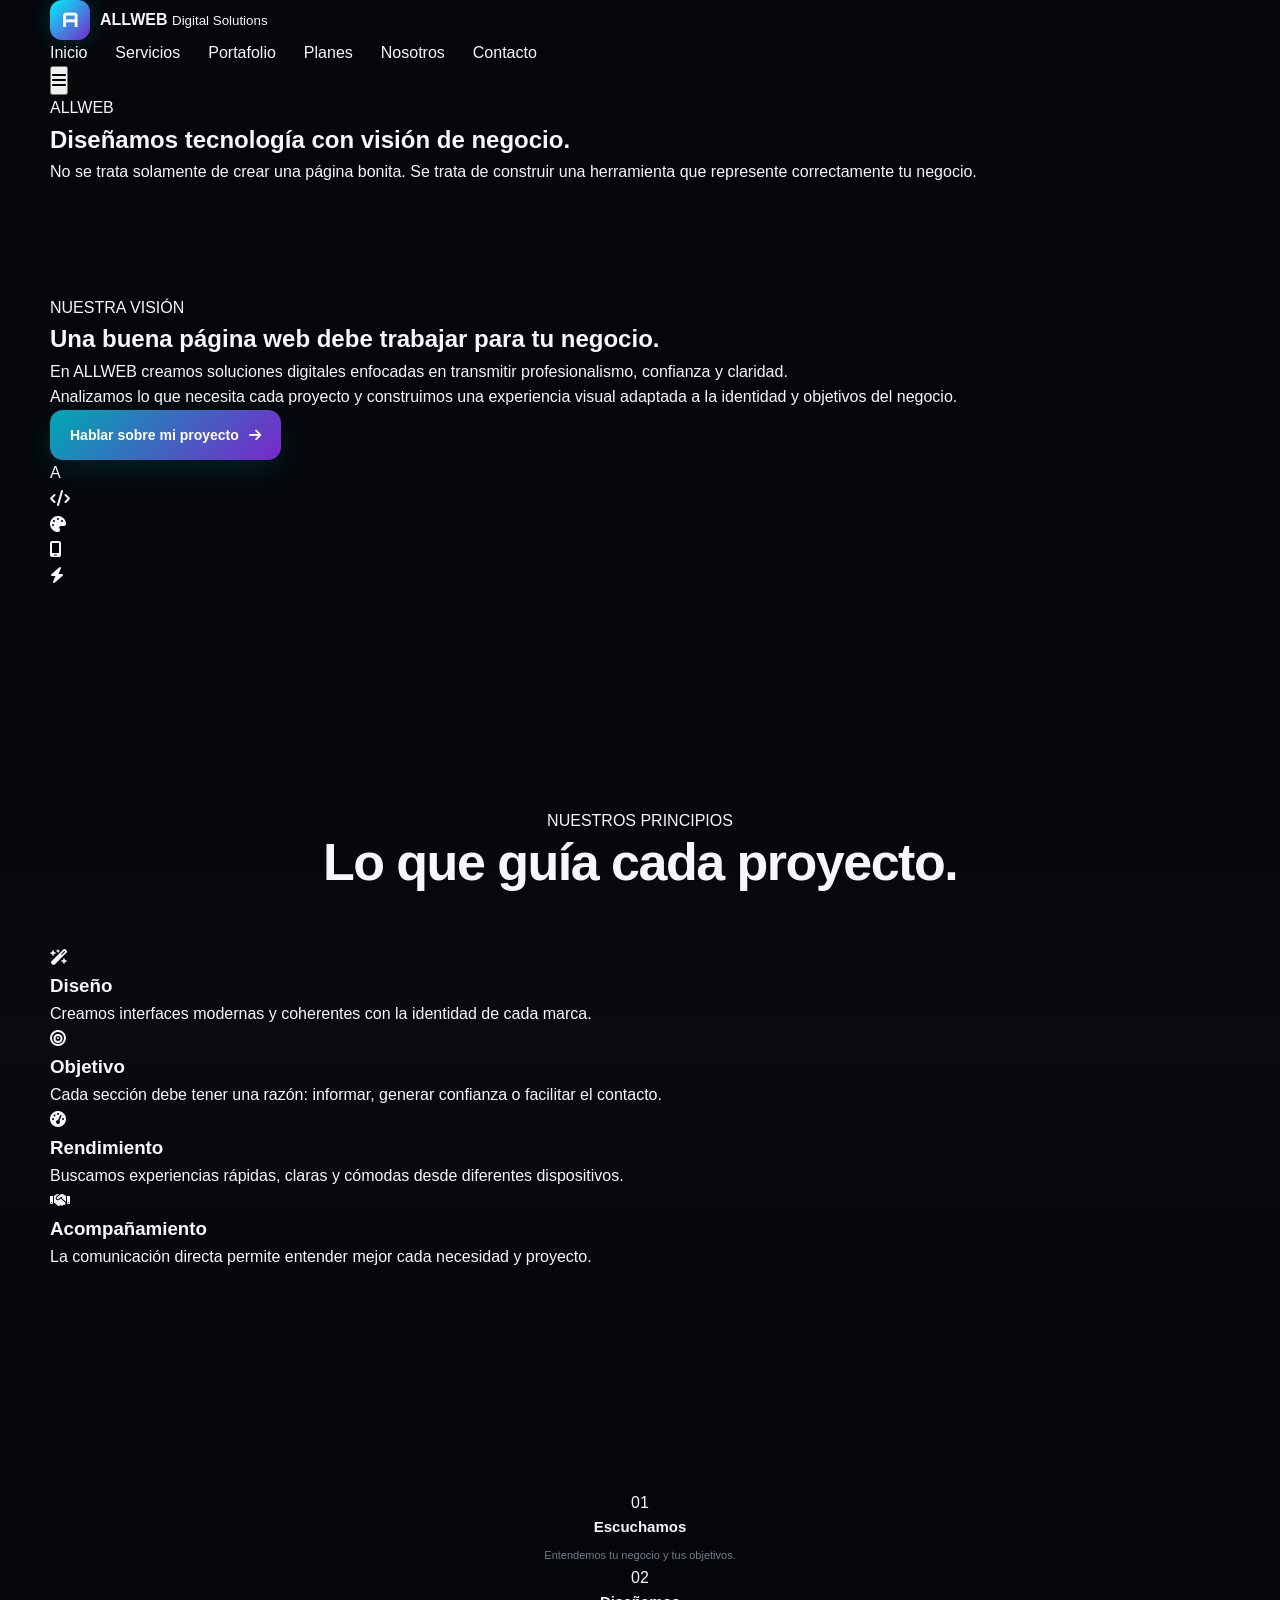
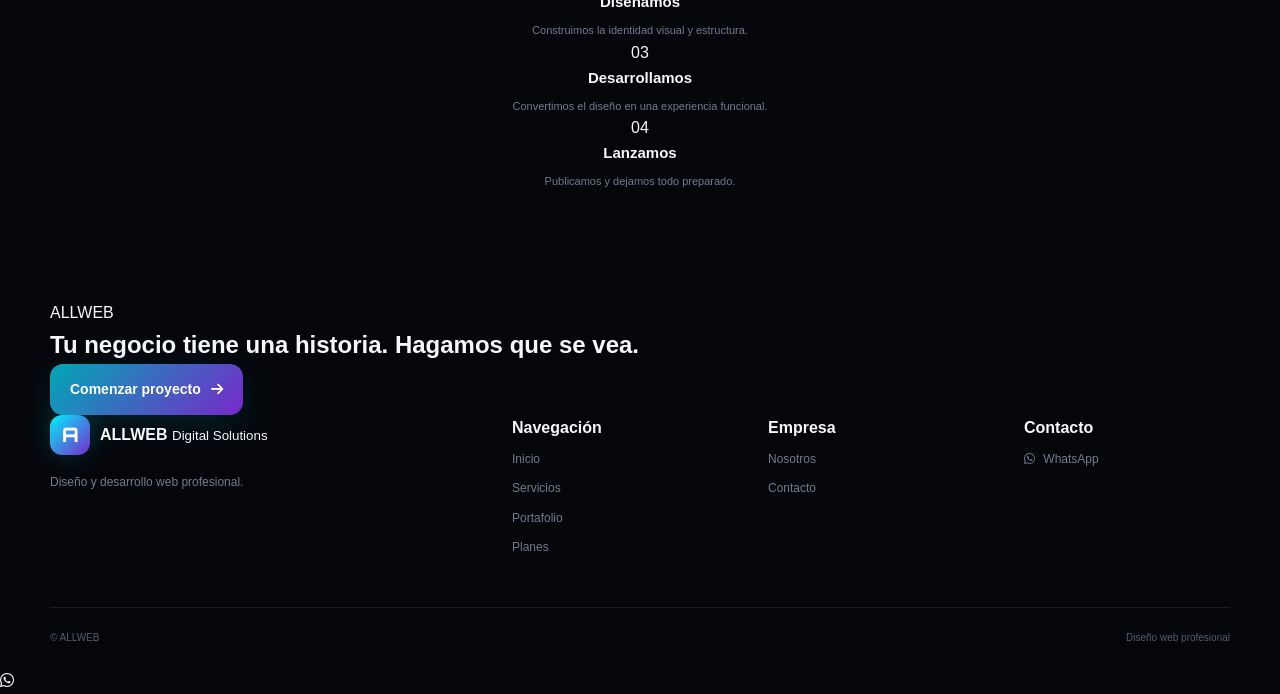
==== contacto.html @ d5fdc074 "Add files via upload" ====
<!DOCTYPE html>
<html lang="es">

<head>

<meta charset="UTF-8">
<meta name="viewport" content="width=device-width, initial-scale=1.0">

<title>Nosotros | ALLWEB</title>

<meta name="description" content="Conoce ALLWEB y nuestra forma de crear proyectos digitales profesionales.">

<script>
document.documentElement.classList.add('js');
</script>

<link rel="preconnect" href="https://fonts.googleapis.com">
<link rel="preconnect" href="https://fonts.gstatic.com" crossorigin>

<link href="https://fonts.googleapis.com/css2?family=DM+Sans:wght@400;500;600;700&family=Orbitron:wght@500;600;700;800&display=swap" rel="stylesheet">

<link rel="stylesheet" href="https://cdnjs.cloudflare.com/ajax/libs/font-awesome/6.5.2/css/all.min.css">

<link rel="stylesheet" href="css/styles.css">

</head>


<body data-page="nosotros">

<div class="site-bg"></div>
<div class="grid-overlay"></div>


<header class="header">

<div class="container nav-container">

<a href="index.html" class="brand">

<span class="brand-symbol">A</span>

<span class="brand-text">
<strong>ALL<span>WEB</span></strong>
<small>Digital Solutions</small>
</span>

</a>


<nav class="desktop-nav">

<a href="index.html" data-page="inicio">Inicio</a>
<a href="servicios.html" data-page="servicios">Servicios</a>
<a href="portafolio.html" data-page="portafolio">Portafolio</a>
<a href="planes.html" data-page="planes">Planes</a>
<a href="nosotros.html" data-page="nosotros">Nosotros</a>

<a href="contacto.html" class="nav-contact" data-page="contacto">
Contacto
</a>

</nav>


<button class="menu-button" id="menuButton">
<i class="fa-solid fa-bars"></i>
</button>

</div>


<div class="mobile-nav" id="mobileNav">

<a href="index.html"><i class="fa-solid fa-house"></i> Inicio</a>
<a href="servicios.html"><i class="fa-solid fa-laptop-code"></i> Servicios</a>
<a href="portafolio.html"><i class="fa-solid fa-layer-group"></i> Portafolio</a>
<a href="planes.html"><i class="fa-solid fa-tags"></i> Planes</a>
<a href="nosotros.html"><i class="fa-solid fa-building"></i> Nosotros</a>
<a href="contacto.html"><i class="fa-solid fa-paper-plane"></i> Contacto</a>

</div>

</header>


<main>


<section class="page-hero">

<div class="container">

<span class="section-kicker">ALLWEB</span>

<h1>
Diseñamos tecnología con
<span>visión de negocio.</span>
</h1>

<p>
No se trata solamente de crear una página bonita.
Se trata de construir una herramienta que represente correctamente tu negocio.
</p>

</div>

</section>


<section class="section">

<div class="container about-grid">


<div class="about-content">

<span class="section-kicker">NUESTRA VISIÓN</span>

<h2>
Una buena página web debe
<span>trabajar para tu negocio.</span>
</h2>

<p>
En ALLWEB creamos soluciones digitales enfocadas en transmitir
profesionalismo, confianza y claridad.
</p>

<p>
Analizamos lo que necesita cada proyecto y construimos una experiencia
visual adaptada a la identidad y objetivos del negocio.
</p>

<a href="contacto.html" class="btn btn-primary">
Hablar sobre mi proyecto
<i class="fa-solid fa-arrow-right"></i>
</a>

</div>


<div class="about-visual">

<div class="about-orbit">

<div class="orbit-center">
A
</div>

<div class="orbit-item item-one">
<i class="fa-solid fa-code"></i>
</div>

<div class="orbit-item item-two">
<i class="fa-solid fa-palette"></i>
</div>

<div class="orbit-item item-three">
<i class="fa-solid fa-mobile-screen"></i>
</div>

<div class="orbit-item item-four">
<i class="fa-solid fa-bolt"></i>
</div>

</div>

</div>

</div>

</section>


<section class="section section-dark">

<div class="container">

<div class="section-heading">

<div>

<span class="section-kicker">NUESTROS PRINCIPIOS</span>

<h2>
Lo que guía
<span>cada proyecto.</span>
</h2>

</div>

</div>


<div class="values-grid">


<article class="value-card">

<div class="icon-box">
<i class="fa-solid fa-wand-magic-sparkles"></i>
</div>

<h3>Diseño</h3>

<p>
Creamos interfaces modernas y coherentes con la identidad de cada marca.
</p>

</article>


<article class="value-card">

<div class="icon-box">
<i class="fa-solid fa-bullseye"></i>
</div>

<h3>Objetivo</h3>

<p>
Cada sección debe tener una razón: informar, generar confianza o facilitar el contacto.
</p>

</article>


<article class="value-card">

<div class="icon-box">
<i class="fa-solid fa-gauge-high"></i>
</div>

<h3>Rendimiento</h3>

<p>
Buscamos experiencias rápidas, claras y cómodas desde diferentes dispositivos.
</p>

</article>


<article class="value-card">

<div class="icon-box">
<i class="fa-solid fa-handshake"></i>
</div>

<h3>Acompañamiento</h3>

<p>
La comunicación directa permite entender mejor cada necesidad y proyecto.
</p>

</article>


</div>

</div>

</section>


<section class="section">

<div class="container">

<div class="process-horizontal">


<div class="process-step">

<span>01</span>

<div>
<h3>Escuchamos</h3>
<p>Entendemos tu negocio y tus objetivos.</p>
</div>

</div>


<div class="process-line"></div>


<div class="process-step">

<span>02</span>

<div>
<h3>Diseñamos</h3>
<p>Construimos la identidad visual y estructura.</p>
</div>

</div>


<div class="process-line"></div>


<div class="process-step">

<span>03</span>

<div>
<h3>Desarrollamos</h3>
<p>Convertimos el diseño en una experiencia funcional.</p>
</div>

</div>


<div class="process-line"></div>


<div class="process-step">

<span>04</span>

<div>
<h3>Lanzamos</h3>
<p>Publicamos y dejamos todo preparado.</p>
</div>

</div>


</div>

</div>

</section>


<section class="cta-section">

<div class="container">

<div class="cta-box">

<span class="section-kicker">ALLWEB</span>

<h2>
Tu negocio tiene una historia.
<span>Hagamos que se vea.</span>
</h2>

<a href="contacto.html" class="btn btn-primary">
Comenzar proyecto
<i class="fa-solid fa-arrow-right"></i>
</a>

</div>

</div>

</section>

</main>


<footer class="footer">

<div class="container footer-grid">

<div class="footer-brand">

<a href="index.html" class="brand">

<span class="brand-symbol">A</span>

<span class="brand-text">
<strong>ALL<span>WEB</span></strong>
<small>Digital Solutions</small>
</span>

</a>

<p>
Diseño y desarrollo web profesional.
</p>

</div>


<div class="footer-column">

<h4>Navegación</h4>

<a href="index.html">Inicio</a>
<a href="servicios.html">Servicios</a>
<a href="portafolio.html">Portafolio</a>
<a href="planes.html">Planes</a>

</div>


<div class="footer-column">

<h4>Empresa</h4>

<a href="nosotros.html">Nosotros</a>
<a href="contacto.html">Contacto</a>

</div>


<div class="footer-column">

<h4>Contacto</h4>

<a href="https://wa.me/573042753303" target="_blank">
<i class="fa-brands fa-whatsapp"></i> WhatsApp
</a>

</div>

</div>


<div class="container footer-bottom">

<span>
© <span id="currentYear"></span> ALLWEB
</span>

<span>
Diseño web profesional
</span>

</div>

</footer>


<a
href="https://wa.me/573042753303?text=Hola%20ALLWEB,%20quiero%20cotizar%20una%20p%C3%A1gina%20web."
class="whatsapp-float"
target="_blank"
>

<i class="fa-brands fa-whatsapp"></i>

</a>


<script src="js/app.js"></script>

</body>
</html>
---- css/styles.css ----
/* =========================================================
   ALLWEB
   ESTILOS PRINCIPALES
========================================================= */


/* =========================================================
   VARIABLES
========================================================= */

:root {

    --bg: #05060a;
    --bg-secondary: #090b12;
    --bg-card: rgba(15, 18, 30, 0.82);

    --text: #f5f7fb;
    --text-secondary: #a7afc0;
    --text-muted: #737b8d;

    --cyan: #00f2fe;
    --cyan-dark: #00a8b5;

    --purple: #7928ca;
    --purple-light: #a855f7;

    --success: #25d366;

    --border: rgba(255, 255, 255, 0.09);
    --border-cyan: rgba(0, 242, 254, 0.25);

    --container: 1180px;

    --radius: 20px;

}


/* =========================================================
   RESET
========================================================= */

* {
    margin: 0;
    padding: 0;
    box-sizing: border-box;
}


html {
    scroll-behavior: smooth;
}


body {

    font-family: "Inter", sans-serif;

    background: var(--bg);

    color: var(--text);

    line-height: 1.6;

    overflow-x: hidden;

}


a {
    color: inherit;
    text-decoration: none;
}


button,
input,
select {
    font: inherit;
}


button {
    cursor: pointer;
}


img {
    max-width: 100%;
    display: block;
}


/* =========================================================
   CONTAINER
========================================================= */

.container {

    width: min(
        calc(100% - 40px),
        var(--container)
    );

    margin: 0 auto;

}


/* =========================================================
   BACKGROUND
========================================================= */

.background-grid {

    position: fixed;

    inset: 0;

    z-index: -5;

    pointer-events: none;

    background-image:

        linear-gradient(
            rgba(255,255,255,0.025) 1px,
            transparent 1px
        ),

        linear-gradient(
            90deg,
            rgba(255,255,255,0.025) 1px,
            transparent 1px
        );

    background-size: 55px 55px;

    mask-image: linear-gradient(
        to bottom,
        black,
        transparent 85%
    );

}


.background-glow {

    position: fixed;

    width: 500px;

    height: 500px;

    border-radius: 50%;

    filter: blur(130px);

    opacity: 0.12;

    pointer-events: none;

    z-index: -4;

}


.glow-one {

    background: var(--cyan);

    top: -250px;

    left: -200px;

}


.glow-two {

    background: var(--purple);

    right: -200px;

    top: 400px;

}


/* =========================================================
   HEADER
========================================================= */

.site-header {

    position: fixed;

    top: 0;
    left: 0;
    right: 0;

    z-index: 1000;

    background: rgba(5, 6, 10, 0.72);

    backdrop-filter: blur(20px);

    border-bottom: 1px solid var(--border);

}


.header-container {

    height: 78px;

    display: flex;

    align-items: center;

    justify-content: space-between;

    gap: 30px;

}


/* =========================================================
   LOGO
========================================================= */

.brand {

    display: inline-flex;

    align-items: center;

    gap: 10px;

    flex-shrink: 0;

}


.brand-symbol {

    width: 40px;
    height: 40px;

    display: grid;

    place-items: center;

    border-radius: 12px;

    font-family: "Orbitron", sans-serif;

    font-weight: 800;

    font-size: 20px;

    color: #ffffff;

    background:
        linear-gradient(
            135deg,
            var(--cyan),
            var(--purple)
        );

    box-shadow:
        0 0 25px rgba(0,242,254,0.2);

}


.brand-name {

    font-family: "Orbitron", sans-serif;

    font-weight: 800;

    font-size: 20px;

    letter-spacing: 1px;

}


.brand-name span {

    color: var(--cyan);

}


/* =========================================================
   DESKTOP NAV
========================================================= */

.desktop-nav {

    display: flex;

    align-items: center;

    gap: 28px;

}


.nav-link {

    color: var(--text-secondary);

    font-size: 14px;

    font-weight: 600;

    transition: 0.25s ease;

    position: relative;

}


.nav-link:hover,
.nav-link.active {

    color: var(--text);

}


.nav-link::after {

    content: "";

    position: absolute;

    left: 0;

    bottom: -8px;

    width: 0;

    height: 2px;

    background: var(--cyan);

    transition: 0.25s ease;

}


.nav-link:hover::after,
.nav-link.active::after {

    width: 100%;

}


/* =========================================================
   HEADER WHATSAPP
========================================================= */

.header-whatsapp {

    display: inline-flex;

    align-items: center;

    gap: 8px;

    padding: 10px 16px;

    border-radius: 12px;

    background: rgba(37, 211, 102, 0.1);

    border: 1px solid rgba(37, 211, 102, 0.25);

    color: #b9ffd0;

    font-size: 13px;

    font-weight: 700;

    transition: 0.25s ease;

}


.header-whatsapp:hover {

    transform: translateY(-2px);

    background: rgba(37, 211, 102, 0.16);

}


/* =========================================================
   MOBILE MENU
========================================================= */

.mobile-menu-button {

    display: none;

    width: 44px;
    height: 44px;

    border: 1px solid var(--border);

    border-radius: 12px;

    background: rgba(255,255,255,0.04);

    color: white;

}


.mobile-nav {

    display: none;

}


/* =========================================================
   SECTION
========================================================= */

.section {

    padding: 110px 0;

}


.section-dark {

    background:
        linear-gradient(
            180deg,
            transparent,
            rgba(255,255,255,0.018),
            transparent
        );

}


.section-heading {

    max-width: 720px;

    margin: 0 auto 55px;

    text-align: center;

}


.section-label {

    display: inline-block;

    margin-bottom: 14px;

    font-size: 12px;

    font-weight: 800;

    letter-spacing: 2px;

    color: var(--cyan);

}


.section-heading h2 {

    font-size: clamp(
        32px,
        5vw,
        52px
    );

    line-height: 1.08;

    letter-spacing: -1.5px;

    margin-bottom: 18px;

}


.section-heading p {

    color: var(--text-secondary);

    font-size: 16px;

}


/* =========================================================
   BUTTONS
========================================================= */

.btn {

    display: inline-flex;

    align-items: center;

    justify-content: center;

    gap: 10px;

    padding: 14px 20px;

    border-radius: 13px;

    font-size: 14px;

    font-weight: 800;

    transition:
        transform 0.25s ease,
        box-shadow 0.25s ease,
        background 0.25s ease;

}


.btn:hover {

    transform: translateY(-3px);

}


.btn-primary {

    color: #ffffff;

    background:
        linear-gradient(
            135deg,
            var(--cyan-dark),
            var(--purple)
        );

    box-shadow:
        0 10px 35px rgba(0,242,254,0.12);

}


.btn-primary:hover {

    box-shadow:
        0 15px 45px rgba(0,242,254,0.22);

}


.btn-secondary {

    border: 1px solid var(--border);

    background: rgba(255,255,255,0.035);

    color: var(--text);

}


.btn-secondary:hover {

    border-color: var(--border-cyan);

}


/* =========================================================
   HERO
========================================================= */

.hero {

    min-height: 100vh;

    display: flex;

    align-items: center;

    padding-top: 150px;

}


.hero-grid {

    display: grid;

    grid-template-columns:
        minmax(0, 1fr)
        minmax(0, 0.9fr);

    gap: 70px;

    align-items: center;

}


.hero-badge {

    display: inline-flex;

    align-items: center;

    gap: 8px;

    padding: 8px 12px;

    border: 1px solid var(--border-cyan);

    border-radius: 999px;

    background: rgba(0,242,254,0.04);

    color: var(--cyan);

    font-size: 12px;

    font-weight: 700;

    margin-bottom: 22px;

}


.pulse-dot {

    width: 7px;
    height: 7px;

    border-radius: 50%;

    background: var(--cyan);

    box-shadow:
        0 0 12px var(--cyan);

    animation: pulse 2s infinite;

}


@keyframes pulse {

    0%,
    100% {

        opacity: 1;

        transform: scale(1);

    }

    50% {

        opacity: 0.5;

        transform: scale(0.7);

    }

}


.hero h1 {

    max-width: 720px;

    font-size: clamp(
        42px,
        6vw,
        76px
    );

    line-height: 1.02;

    letter-spacing: -3px;

    margin-bottom: 24px;

}


.gradient-text {

    background:
        linear-gradient(
            90deg,
            var(--cyan),
            var(--purple-light)
        );

    -webkit-background-clip: text;

    background-clip: text;

    color: transparent;

}


.hero-description {

    max-width: 620px;

    color: var(--text-secondary);

    font-size: 17px;

    margin-bottom: 30px;

}


.hero-buttons {

    display: flex;

    flex-wrap: wrap;

    gap: 12px;

    margin-bottom: 35px;

}


.hero-trust {

    display: flex;

    flex-wrap: wrap;

    gap: 20px;

}


.trust-item {

    display: flex;

    align-items: center;

    gap: 8px;

    color: var(--text-muted);

    font-size: 12px;

}


.trust-item i {

    color: var(--cyan);

}


/* =========================================================
   HERO VISUAL
========================================================= */

.hero-visual {

    position: relative;

    min-height: 480px;

    display: grid;

    place-items: center;

}


.code-window {

    width: min(100%, 530px);

    border: 1px solid var(--border-cyan);

    border-radius: 20px;

    overflow: hidden;

    background:
        linear-gradient(
            145deg,
            rgba(17,21,35,0.96),
            rgba(8,10,17,0.96)
        );

    box-shadow:
        0 40px 100px rgba(0,0,0,0.5),
        0 0 70px rgba(0,242,254,0.08);

    transform:
        perspective(1000px)
        rotateY(-5deg)
        rotateX(2deg);

    animation: floatingWindow 5s ease-in-out infinite;

}


@keyframes floatingWindow {

    0%,
    100% {
        transform:
            perspective(1000px)
            rotateY(-5deg)
            rotateX(2deg)
            translateY(0);
    }

    50% {
        transform:
            perspective(1000px)
            rotateY(-5deg)
            rotateX(2deg)
            translateY(-10px);
    }

}


.window-top {

    height: 52px;

    display: flex;

    align-items: center;

    justify-content: space-between;

    padding: 0 18px;

    border-bottom: 1px solid var(--border);

}


.window-dots {

    display: flex;

    gap: 6px;

}


.window-dots span {

    width: 9px;
    height: 9px;

    border-radius: 50%;

    background: #596071;

}


.window-title {

    font-family: "Orbitron", sans-serif;

    font-size: 10px;

    color: var(--text-muted);

}


.code-content {

    padding: 35px 25px;

    min-height: 320px;

    font-family: monospace;

    font-size: 13px;

}


.code-line {

    display: flex;

    gap: 12px;

    margin-bottom: 17px;

}


.code-line.indent {

    padding-left: 24px;

}


.code-number {

    color: #4e5668;

    min-width: 20px;

}


.code-tag {

    color: #ff78c6;

}


.code-purple {

    color: #b892ff;

}


.code-cyan {

    color: var(--cyan);

}


.code-white {

    color: white;

}


.code-cursor {

    width: 8px;

    height: 17px;

    background: var(--cyan);

    display: inline-block;

    margin-left: 50px;

    animation: cursorBlink 1s infinite;

}


@keyframes cursorBlink {

    50% {
        opacity: 0;
    }

}


.code-footer {

    display: flex;

    justify-content: space-between;

    padding: 14px 20px;

    border-top: 1px solid var(--border);

    color: var(--text-muted);

    font-size: 11px;

}


.code-footer i {

    color: var(--cyan);

}


/* =========================================================
   FLOATING CARDS
========================================================= */

.floating-card {

    position: absolute;

    display: flex;

    align-items: center;

    gap: 10px;

    padding: 13px;

    border-radius: 14px;

    border: 1px solid var(--border);

    background: rgba(11,13,21,0.86);

    backdrop-filter: blur(15px);

    box-shadow:
        0 20px 50px rgba(0,0,0,0.35);

    animation: floatCard 4s ease-in-out infinite;

}


.floating-card i {

    color: var(--cyan);

    font-size: 17px;

}


.floating-card strong,
.floating-card span {

    display: block;

}


.floating-card strong {

    font-size: 11px;

}


.floating-card span {

    color: var(--text-muted);

    font-size: 9px;

}


.floating-card-one {

    left: -15px;

    bottom: 65px;

}


.floating-card-two {

    right: -15px;

    top: 55px;

    animation-delay: 1s;

}


@keyframes floatCard {

    0%,
    100% {
        transform: translateY(0);
    }

    50% {
        transform: translateY(-8px);
    }

}


/* =========================================================
   STATS
========================================================= */

.stats-section {

    border-top: 1px solid var(--border);

    border-bottom: 1px solid var(--border);

    background: rgba(255,255,255,0.015);

}


.stats-grid {

    display: grid;

    grid-template-columns:
        repeat(4, 1fr);

}


.stat-item {

    padding: 32px 20px;

    text-align: center;

    border-right: 1px solid var(--border);

}


.stat-item:last-child {

    border-right: 0;

}


.stat-item strong {

    display: block;

    font-size: 28px;

    font-family: "Orbitron", sans-serif;

    background:
        linear-gradient(
            90deg,
            var(--cyan),
            var(--purple-light)
        );

    -webkit-background-clip: text;

    background-clip: text;

    color: transparent;

}


.stat-item span {

    color: var(--text-muted);

    font-size: 12px;

}


/* =========================================================
   SOLUTIONS
========================================================= */

.solutions-grid {

    display: grid;

    grid-template-columns:
        repeat(3, 1fr);

    gap: 18px;

}


.solution-card {

    padding: 28px;

    border: 1px solid var(--border);

    border-radius: var(--radius);

    background: var(--bg-card);

    transition:
        transform 0.3s ease,
        border-color 0.3s ease,
        box-shadow 0.3s ease;

}


.solution-card:hover {

    transform: translateY(-7px);

    border-color: var(--border-cyan);

    box-shadow:
        0 25px 60px rgba(0,0,0,0.3),
        0 0 30px rgba(0,242,254,0.05);

}


.solution-icon {

    width: 50px;
    height: 50px;

    display: grid;

    place-items: center;

    margin-bottom: 20px;

    border-radius: 14px;

    color: var(--cyan);

    background:
        rgba(0,242,254,0.07);

    border:
        1px solid rgba(0,242,254,0.14);

}


.solution-card h3 {

    margin-bottom: 10px;

    font-size: 19px;

}


.solution-card p {

    color: var(--text-secondary);

    font-size: 13px;

    margin-bottom: 22px;

}


.solution-link {

    display: inline-flex;

    align-items: center;

    gap: 7px;

    color: var(--cyan);

    font-size: 12px;

    font-weight: 800;

}


/* =========================================================
   PORTFOLIO FILTERS
========================================================= */

.portfolio-filters {

    display: flex;

    justify-content: center;

    flex-wrap: wrap;

    gap: 8px;

    margin-bottom: 35px;

}


.filter-button {

    padding: 9px 15px;

    border-radius: 999px;

    border: 1px solid var(--border);

    background: rgba(255,255,255,0.03);

    color: var(--text-secondary);

    font-size: 12px;

    font-weight: 700;

    transition: 0.25s ease;

}


.filter-button:hover,
.filter-button.active {

    color: #ffffff;

    border-color: var(--border-cyan);

    background: rgba(0,242,254,0.08);

}


/* =========================================================
   PORTFOLIO
========================================================= */

.portfolio-grid {

    display: grid;

    grid-template-columns:
        repeat(3, 1fr);

    gap: 20px;

}


.portfolio-card {

    border:
        1px solid var(--border);

    border-radius: 18px;

    overflow: hidden;

    background: var(--bg-card);

    transition: 0.3s ease;

}


.portfolio-card:hover {

    transform: translateY(-6px);

    border-color: var(--border-cyan);

}


.portfolio-card.hidden {

    display: none;

}


.portfolio-image {

    height: 210px;

    display: flex;

    flex-direction: column;

    align-items: center;

    justify-content: center;

    gap: 12px;

    position: relative;

    overflow: hidden;

}


.portfolio-image::before {

    content: "";

    position: absolute;

    width: 180px;

    height: 180px;

    border-radius: 50%;

    background:
        radial-gradient(
            circle,
            rgba(255,255,255,0.15),
            transparent 65%
        );

    filter: blur(10px);

}


.portfolio-image i {

    position: relative;

    font-size: 45px;

}


.portfolio-image span {

    position: relative;

    font-family: "Orbitron", sans-serif;

    font-size: 10px;

    letter-spacing: 2px;

    color: rgba(255,255,255,0.7);

}


.portfolio-fashion {

    background:
        linear-gradient(
            135deg,
            #191222,
            #38224f
        );

}


.portfolio-food {

    background:
        linear-gradient(
            135deg,
            #21170f,
            #4c2b15
        );

}


.portfolio-tech {

    background:
        linear-gradient(
            135deg,
            #071b22,
            #123d48
        );

}


.portfolio-health {

    background:
        linear-gradient(
            135deg,
            #151b2c,
            #283d65
        );

}


.portfolio-beauty {

    background:
        linear-gradient(
            135deg,
            #241421,
            #5a274f
        );

}


.portfolio-company {

    background:
        linear-gradient(
            135deg,
            #101722,
            #273b58
        );

}


.portfolio-info {

    padding: 20px;

}


.portfolio-info > span {

    color: var(--cyan);

    font-size: 10px;

    font-weight: 800;

    letter-spacing: 1px;

}


.portfolio-info h3 {

    margin: 6px 0;

    font-size: 18px;

}


.portfolio-info p {

    color: var(--text-secondary);

    font-size: 12px;

}


/* =========================================================
   PLANS
========================================================= */

.plans-grid {

    display: grid;

    grid-template-columns:
        repeat(4, 1fr);

    gap: 18px;

}


.plan-card {

    position: relative;

    padding: 30px 24px;

    border: 1px solid var(--border);

    border-radius: var(--radius);

    background: var(--bg-card);

    transition: 0.3s ease;

}


.plan-card:hover {

    transform: translateY(-7px);

    border-color: var(--border-cyan);

}


.plan-card.featured {

    border-color:
        rgba(0,242,254,0.35);

    box-shadow:
        0 0 50px rgba(0,242,254,0.05);

}


.popular-badge {

    position: absolute;

    top: 15px;

    right: 15px;

    padding: 5px 8px;

    border-radius: 999px;

    background: rgba(0,242,254,0.1);

    border: 1px solid rgba(0,242,254,0.2);

    color: var(--cyan);

    font-size: 8px;

    font-weight: 800;

}


.plan-icon {

    width: 48px;
    height: 48px;

    display: grid;

    place-items: center;

    border-radius: 14px;

    color: var(--cyan);

    background:
        rgba(0,242,254,0.07);

    margin-bottom: 18px;

}


.plan-card h3 {

    font-size: 19px;

    margin-bottom: 8px;

}


.plan-card > p {

    min-height: 65px;

    color: var(--text-secondary);

    font-size: 12px;

}


.plan-price {

    padding: 20px 0;

}


.plan-price small {

    display: block;

    color: var(--text-muted);

    font-size: 11px;

}


.plan-price strong {

    font-size: 28px;

    font-family: "Orbitron", sans-serif;

}


.custom-price strong {

    color: var(--cyan);

}


.plan-card ul {

    list-style: none;

    margin-bottom: 25px;

}


.plan-card li {

    display: flex;

    align-items: center;

    gap: 8px;

    padding: 7px 0;

    color: var(--text-secondary);

    font-size: 12px;

}


.plan-card li i {

    color: var(--cyan);

    font-size: 10px;

}


.plan-button {

    display: flex;

    align-items: center;

    justify-content: center;

    width: 100%;

    padding: 12px;

    border: 1px solid var(--border);

    border-radius: 11px;

    color: white;

    font-size: 12px;

    font-weight: 800;

    transition: 0.25s ease;

}


.plan-button:hover {

    background: rgba(0,242,254,0.07);

    border-color: var(--border-cyan);

}


/* =========================================================
   FEATURES
========================================================= */

.features-section {

    padding: 75px 0;

    border-top: 1px solid var(--border);

    border-bottom: 1px solid var(--border);

    background:
        rgba(255,255,255,0.015);

}


.features-grid {

    display: grid;

    grid-template-columns:
        repeat(3, 1fr);

    gap: 30px;

}


.feature {

    display: flex;

    gap: 15px;

}


.feature > i {

    width: 42px;
    height: 42px;

    display: grid;

    place-items: center;

    flex-shrink: 0;

    border-radius: 12px;

    color: var(--cyan);

    background:
        rgba(0,242,254,0.07);

}


.feature h3 {

    font-size: 14px;

    margin-bottom: 5px;

}


.feature p {

    color: var(--text-muted);

    font-size: 12px;

}


/* =========================================================
   PROCESS
========================================================= */

.process-grid {

    display: grid;

    grid-template-columns:
        repeat(5, 1fr);

    gap: 15px;

}


.process-step {

    position: relative;

    text-align: center;

}


.step-number {

    display: block;

    margin-bottom: 14px;

    font-family: "Orbitron", sans-serif;

    font-size: 11px;

    color: var(--cyan);

}


.step-icon {

    width: 65px;
    height: 65px;

    display: grid;

    place-items: center;

    margin: 0 auto 18px;

    border-radius: 18px;

    border: 1px solid var(--border-cyan);

    background:
        rgba(0,242,254,0.05);

    color: var(--cyan);

    font-size: 21px;

}


.process-step h3 {

    font-size: 15px;

    margin-bottom: 8px;

}


.process-step p {

    color: var(--text-muted);

    font-size: 11px;

}


/* =========================================================
   QUOTE
========================================================= */

.quote-wrapper {

    display: grid;

    grid-template-columns:
        1.2fr 0.8fr;

    gap: 20px;

}


.quote-form,
.quote-result {

    padding: 32px;

    border: 1px solid var(--border);

    border-radius: var(--radius);

    background: var(--bg-card);

}


.form-group {

    margin-bottom: 25px;

}


.form-group:last-child {

    margin-bottom: 0;

}


.form-group > label:first-child {

    display: block;

    margin-bottom: 10px;

    font-size: 13px;

    font-weight: 700;

}


select {

    width: 100%;

    padding: 14px;

    border: 1px solid var(--border);

    border-radius: 12px;

    background: #0b0e17;

    color: white;

    outline: none;

}


select:focus {

    border-color: var(--border-cyan);

}


.checkbox-option {

    display: flex;

    align-items: center;

    gap: 10px;

    padding: 14px;

    margin-bottom: 8px;

    border: 1px solid var(--border);

    border-radius: 12px;

    cursor: pointer;

    transition: 0.25s ease;

}


.checkbox-option:hover {

    border-color: var(--border-cyan);

    background: rgba(0,242,254,0.025);

}


.checkbox-option input {

    display: none;

}


.custom-checkbox {

    width: 17px;
    height: 17px;

    border: 1px solid #555e70;

    border-radius: 5px;

    flex-shrink: 0;

    position: relative;

}


.checkbox-option input:checked + .custom-checkbox {

    background: var(--cyan);

    border-color: var(--cyan);

}


.checkbox-option input:checked + .custom-checkbox::after {

    content: "✓";

    position: absolute;

    inset: 0;

    display: grid;

    place-items: center;

    color: #001014;

    font-size: 11px;

    font-weight: 900;

}


.checkbox-text {

    flex: 1;

    font-size: 12px;

}


.checkbox-option strong {

    color: var(--cyan);

    font-size: 11px;

}


.quote-result {

    display: flex;

    flex-direction: column;

    justify-content: center;

    background:
        radial-gradient(
            circle at top right,
            rgba(0,242,254,0.1),
            transparent 45%
        ),
        var(--bg-card);

}


.result-label {

    color: var(--cyan);

    font-size: 10px;

    font-weight: 800;

    letter-spacing: 2px;

}


.quote-result h3 {

    margin-top: 12px;

    font-size: 22px;

}


.total-price {

    margin: 15px 0;

    font-family: "Orbitron", sans-serif;

    font-size: clamp(
        28px,
        4vw,
        42px
    );

    background:
        linear-gradient(
            90deg,
            var(--cyan),
            var(--purple-light)
        );

    -webkit-background-clip: text;

    background-clip: text;

    color: transparent;

}


.quote-summary {

    min-height: 25px;

    color: var(--text-secondary);

    font-size: 12px;

    white-space: pre-line;

}


.quote-result p {

    margin: 20px 0;

    color: var(--text-muted);

    font-size: 11px;

}


.quote-button {

    width: 100%;

}


/* =========================================================
   FAQ
========================================================= */

.faq-container {

    max-width: 850px;

}


.faq-list {

    display: grid;

    gap: 10px;

}


.faq-item {

    border: 1px solid var(--border);

    border-radius: 14px;

    overflow: hidden;

    background: rgba(255,255,255,0.02);

}


.faq-question {

    width: 100%;

    padding: 20px;

    display: flex;

    align-items: center;

    justify-content: space-between;

    gap: 20px;

    border: 0;

    background: transparent;

    color: white;

    text-align: left;

    font-size: 14px;

    font-weight: 700;

}


.faq-question i {

    color: var(--cyan);

    transition: transform 0.25s ease;

}


.faq-item.open .faq-question i {

    transform: rotate(45deg);

}


.faq-answer {

    max-height: 0;

    overflow: hidden;

    transition:
        max-height 0.35s ease;

}


.faq-answer p {

    padding:
        0 20px 20px;

    color: var(--text-secondary);

    font-size: 13px;

}


/* =========================================================
   FINAL CTA
========================================================= */

.final-cta {

    padding: 80px 0;

}


.final-cta-box {

    position: relative;

    overflow: hidden;

    display: flex;

    align-items: center;

    justify-content: space-between;

    gap: 40px;

    padding: 55px;

    border:
        1px solid var(--border-cyan);

    border-radius: 25px;

    background:
        linear-gradient(
            135deg,
            rgba(0,242,254,0.07),
            rgba(121,40,202,0.08)
        );

}


.final-cta-box::before {

    content: "";

    position: absolute;

    width: 300px;
    height: 300px;

    border-radius: 50%;

    right: -100px;
    top: -120px;

    background:
        radial-gradient(
            circle,
            rgba(0,242,254,0.16),
            transparent 70%
        );

}


.final-cta-content {

    position: relative;

    z-index: 2;

}


.final-cta h2 {

    max-width: 650px;

    font-size: clamp(
        30px,
        5vw,
        50px
    );

    line-height: 1.05;

    margin-bottom: 16px;

}


.final-cta p {

    max-width: 600px;

    color: var(--text-secondary);

    margin-bottom: 25px;

}


.final-cta-icon {

    position: relative;

    z-index: 2;

    width: 150px;
    height: 150px;

    display: grid;

    place-items: center;

    border-radius: 50%;

    border: 1px solid var(--border-cyan);

    color: var(--cyan);

    font-size: 60px;

    box-shadow:
        0 0 70px rgba(0,242,254,0.08);

}


/* =========================================================
   FOOTER
========================================================= */

.site-footer {

    padding-top: 70px;

    border-top: 1px solid var(--border);

    background: #030408;

}


.footer-grid {

    display: grid;

    grid-template-columns:
        2fr
        1fr
        1fr
        1fr;

    gap: 50px;

    padding-bottom: 50px;

}


.footer-brand p {

    max-width: 350px;

    margin-top: 18px;

    color: var(--text-muted);

    font-size: 12px;

}


.footer-column {

    display: flex;

    flex-direction: column;

    gap: 10px;

}


.footer-column h3 {

    margin-bottom: 8px;

    font-size: 13px;

}


.footer-column a,
.footer-column span {

    color: var(--text-muted);

    font-size: 12px;

    transition: 0.25s ease;

}


.footer-column a:hover {

    color: var(--cyan);

}


.footer-column i {

    margin-right: 5px;

}


.footer-bottom {

    display: flex;

    justify-content: space-between;

    gap: 20px;

    padding: 22px 0;

    border-top: 1px solid var(--border);

    color: #555d6d;

    font-size: 10px;

}


/* =========================================================
   FLOATING WHATSAPP
========================================================= */

.floating-whatsapp {

    position: fixed;

    right: 22px;

    bottom: 22px;

    z-index: 900;

    width: 58px;
    height: 58px;

    display: grid;

    place-items: center;

    border-radius: 50%;

    background: var(--success);

    color: white;

    font-size: 28px;

    box-shadow:
        0 12px 35px rgba(37,211,102,0.28);

    transition: 0.25s ease;

}


.floating-whatsapp:hover {

    transform:
        translateY(-4px)
        scale(1.05);

}


/* =========================================================
   TABLET
========================================================= */

@media (max-width: 1050px) {

    .desktop-nav {

        gap: 17px;

    }


    .header-whatsapp span {

        display: none;

    }


    .hero-grid {

        grid-template-columns:
            1fr 0.9fr;

        gap: 40px;

    }


    .solutions-grid {

        grid-template-columns:
            repeat(2, 1fr);

    }


    .plans-grid {

        grid-template-columns:
            repeat(2, 1fr);

    }


    .portfolio-grid {

        grid-template-columns:
            repeat(2, 1fr);

    }


    .process-grid {

        grid-template-columns:
            repeat(3, 1fr);

        row-gap: 35px;

    }

}


/* =========================================================
   MOBILE
========================================================= */

@media (max-width: 760px) {

    .container {

        width: min(
            calc(100% - 28px),
            var(--container)
        );

    }


    .section {

        padding: 80px 0;

    }


    /* HEADER */

    .header-container {

        height: 68px;

    }


    .desktop-nav,
    .header-whatsapp {

        display: none;

    }


    .mobile-menu-button {

        display: grid;

        place-items: center;

    }


    .mobile-nav {

        display: flex;

        flex-direction: column;

        gap: 4px;

        max-height: 0;

        overflow: hidden;

        padding: 0 14px;

        transition:
            max-height 0.3s ease,
            padding 0.3s ease;

    }


    .mobile-nav.open {

        max-height: 500px;

        padding:
            10px 14px 18px;

        border-top: 1px solid var(--border);

    }


    .mobile-nav > a {

        padding: 13px;

        border-radius: 10px;

        color: var(--text-secondary);

        font-size: 14px;

    }


    .mobile-nav > a:hover {

        background: rgba(255,255,255,0.04);

        color: white;

    }


    .mobile-nav .mobile-whatsapp {

        margin-top: 5px;

        color: #c8ffd8;

        background:
            rgba(37,211,102,0.08);

        border:
            1px solid rgba(37,211,102,0.18);

    }


    /* HERO */

    .hero {

        padding-top: 115px;

        min-height: auto;

    }


    .hero-grid {

        grid-template-columns: 1fr;

    }


    .hero h1 {

        font-size: clamp(
            39px,
            12vw,
            57px
        );

        letter-spacing: -2px;

    }


    .hero-description {

        font-size: 15px;

    }


    .hero-buttons {

        flex-direction: column;

    }


    .hero-buttons .btn {

        width: 100%;

    }


    .hero-visual {

        min-height: 390px;

        margin-top: 10px;

    }


    .code-window {

        width: 100%;

        transform: none;

        animation: none;

    }


    .code-content {

        min-height: 260px;

        padding: 25px 15px;

        font-size: 10px;

    }


    .code-line {

        gap: 7px;

        margin-bottom: 13px;

    }


    .code-line.indent {

        padding-left: 10px;

    }


    .floating-card {

        display: none;

    }


    /* STATS */

    .stats-grid {

        grid-template-columns:
            repeat(2, 1fr);

    }


    .stat-item {

        border-bottom: 1px solid var(--border);

    }


    .stat-item:nth-child(2) {

        border-right: 0;

    }


    /* SOLUTIONS */

    .solutions-grid {

        grid-template-columns: 1fr;

    }


    /* PORTFOLIO */

    .portfolio-grid {

        grid-template-columns: 1fr;

    }


    .portfolio-image {

        height: 190px;

    }


    /* PLANS */

    .plans-grid {

        grid-template-columns: 1fr;

    }


    /* FEATURES */

    .features-grid {

        grid-template-columns: 1fr;

        gap: 22px;

    }


    /* PROCESS */

    .process-grid {

        grid-template-columns:
            repeat(2, 1fr);

    }


    /* QUOTE */

    .quote-wrapper {

        grid-template-columns: 1fr;

    }


    .quote-form,
    .quote-result {

        padding: 22px;

    }


    /* CTA */

    .final-cta-box {

        flex-direction: column;

        align-items: flex-start;

        padding: 30px 22px;

    }


    .final-cta-icon {

        width: 90px;
        height: 90px;

        font-size: 35px;

    }


    /* FOOTER */

    .footer-grid {

        grid-template-columns:
            repeat(2, 1fr);

        gap: 35px;

    }


    .footer-brand {

        grid-column: 1 / -1;

    }


    .footer-bottom {

        flex-direction: column;

    }

}


/* =========================================================
   SMALL MOBILE
========================================================= */

@media (max-width: 450px) {

    .brand-name {

        font-size: 17px;

    }


    .brand-symbol {

        width: 36px;
        height: 36px;

    }


    .hero h1 {

        font-size: 39px;

    }


    .hero-trust {

        flex-direction: column;

        gap: 9px;

    }


    .process-grid {

        grid-template-columns: 1fr;

    }


    .stats-grid {

        grid-template-columns: 1fr;

    }


    .stat-item {

        border-right: 0;

    }


    .footer-grid {

        grid-template-columns: 1fr;

    }


    .footer-brand {

        grid-column: auto;

    }


    .floating-whatsapp {

        width: 53px;
        height: 53px;

        right: 16px;
        bottom: 16px;

    }

}


/* =========================================================
   REDUCED MOTION
========================================================= */

@media (prefers-reduced-motion: reduce) {

    html {
        scroll-behavior: auto;
    }


    *,
    *::before,
    *::after {

        animation-duration: 0.01ms !important;

        animation-iteration-count: 1 !important;

        transition-duration: 0.01ms !important;

    }

}
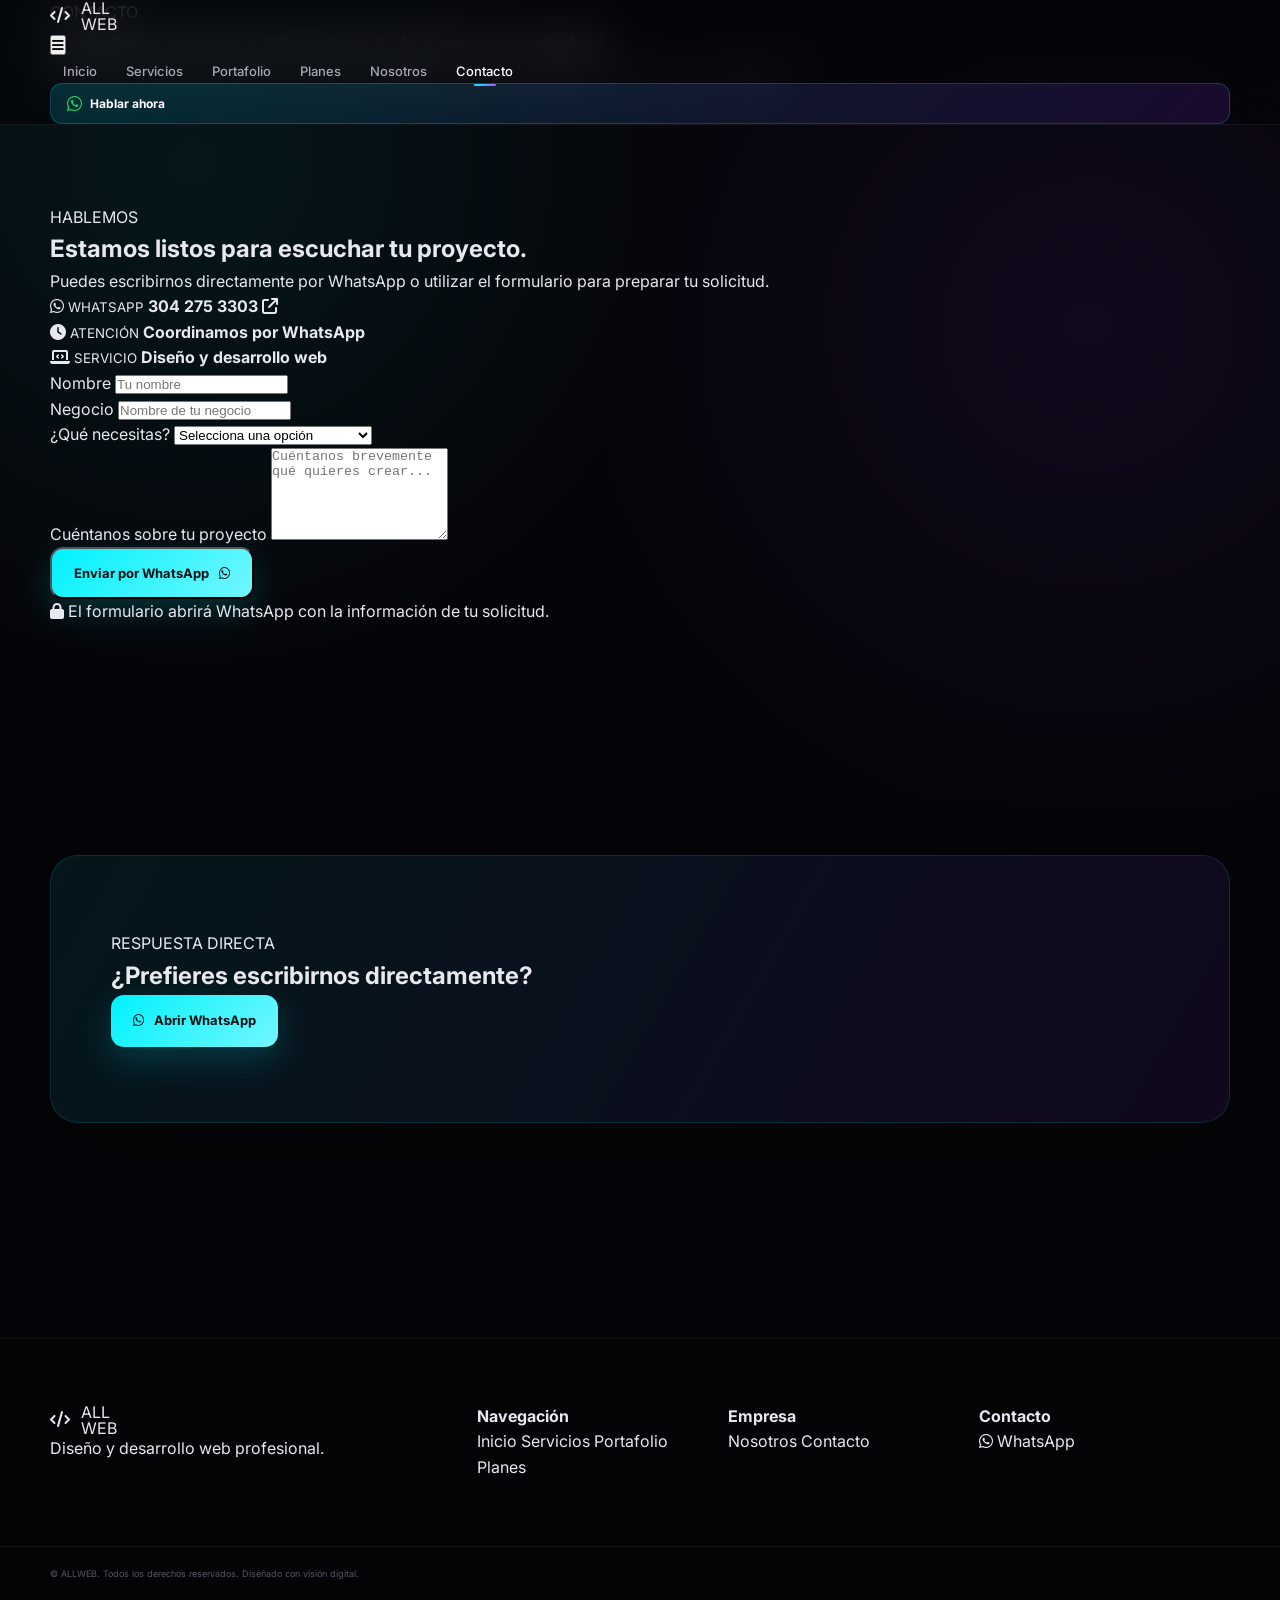
==== commit f6fc3fa7: "Update contacto.html" ====
--- a/contacto.html
+++ b/contacto.html
@@ -1,452 +1,473 @@
 <!DOCTYPE html>
 <html lang="es">
-
 <head>
 
-<meta charset="UTF-8">
-<meta name="viewport" content="width=device-width, initial-scale=1.0">
-
-<title>Nosotros | ALLWEB</title>
-
-<meta name="description" content="Conoce ALLWEB y nuestra forma de crear proyectos digitales profesionales.">
-
-<script>
-document.documentElement.classList.add('js');
-</script>
-
-<link rel="preconnect" href="https://fonts.googleapis.com">
-<link rel="preconnect" href="https://fonts.gstatic.com" crossorigin>
-
-<link href="https://fonts.googleapis.com/css2?family=DM+Sans:wght@400;500;600;700&family=Orbitron:wght@500;600;700;800&display=swap" rel="stylesheet">
-
-<link rel="stylesheet" href="https://cdnjs.cloudflare.com/ajax/libs/font-awesome/6.5.2/css/all.min.css">
-
-<link rel="stylesheet" href="css/styles.css">
+    <meta charset="UTF-8">
+    <meta name="viewport" content="width=device-width, initial-scale=1.0">
+
+    <title>Contacto | ALLWEB</title>
+
+    <meta name="description"
+          content="Contacta con ALLWEB para solicitar una cotización de página web, tienda virtual o proyecto digital.">
+
+    <meta name="theme-color" content="#05070d">
+
+    <link rel="preconnect" href="https://fonts.googleapis.com">
+    <link rel="preconnect" href="https://fonts.gstatic.com" crossorigin>
+
+    <link href="https://fonts.googleapis.com/css2?family=Inter:wght@400;500;600;700;800&family=Orbitron:wght@500;600;700;800&display=swap"
+          rel="stylesheet">
+
+    <link rel="stylesheet"
+          href="https://cdnjs.cloudflare.com/ajax/libs/font-awesome/6.5.2/css/all.min.css">
+
+    <link rel="stylesheet" href="css/styles.css">
+
+    <script>
+        document.documentElement.classList.add("js");
+    </script>
 
 </head>
 
-
-<body data-page="nosotros">
-
-<div class="site-bg"></div>
-<div class="grid-overlay"></div>
-
-
-<header class="header">
-
-<div class="container nav-container">
-
-<a href="index.html" class="brand">
-
-<span class="brand-symbol">A</span>
-
-<span class="brand-text">
-<strong>ALL<span>WEB</span></strong>
-<small>Digital Solutions</small>
-</span>
+<body>
+
+<div class="page-bg"></div>
+
+<header class="site-header">
+
+    <div class="container nav-container">
+
+        <a href="index.html" class="brand">
+
+            <span class="brand-mark">
+                <i class="fa-solid fa-code"></i>
+            </span>
+
+            <span class="brand-text">
+                ALL<span>WEB</span>
+            </span>
+
+        </a>
+
+        <button class="menu-toggle"
+                id="menuToggle"
+                aria-label="Abrir menú"
+                aria-expanded="false">
+
+            <i class="fa-solid fa-bars"></i>
+
+        </button>
+
+        <nav class="main-nav" id="mainNav">
+
+            <a href="index.html" class="nav-link">
+                Inicio
+            </a>
+
+            <a href="servicios.html" class="nav-link">
+                Servicios
+            </a>
+
+            <a href="portafolio.html" class="nav-link">
+                Portafolio
+            </a>
+
+            <a href="planes.html" class="nav-link">
+                Planes
+            </a>
+
+            <a href="nosotros.html" class="nav-link">
+                Nosotros
+            </a>
+
+            <a href="contacto.html" class="nav-link active nav-contact">
+                Contacto
+            </a>
+
+        </nav>
+
+        <a class="header-whatsapp"
+           href="https://wa.me/573042753303"
+           target="_blank"
+           rel="noopener">
+
+            <i class="fa-brands fa-whatsapp"></i>
+            <span>Hablar ahora</span>
+
+        </a>
+
+    </div>
+
+</header>
+
+
+<main>
+
+    <section class="page-hero">
+
+        <div class="container">
+
+            <span class="section-kicker">
+                CONTACTO
+            </span>
+
+            <h1>
+                Cuéntanos tu idea.
+                <span>Nosotros la hacemos realidad.</span>
+            </h1>
+
+            <p>
+                Escríbenos y cuéntanos qué tipo de página necesitas,
+                qué hace tu negocio y qué quieres conseguir.
+            </p>
+
+        </div>
+
+    </section>
+
+
+    <section class="section">
+
+        <div class="container contact-grid">
+
+
+            <!-- INFORMACIÓN -->
+
+            <div class="contact-info">
+
+                <span class="section-kicker">
+                    HABLEMOS
+                </span>
+
+                <h2>
+                    Estamos listos para
+                    <span>escuchar tu proyecto.</span>
+                </h2>
+
+                <p>
+                    Puedes escribirnos directamente por WhatsApp
+                    o utilizar el formulario para preparar tu solicitud.
+                </p>
+
+
+                <a class="contact-method"
+                   href="https://wa.me/573042753303"
+                   target="_blank"
+                   rel="noopener">
+
+                    <span class="contact-icon whatsapp-icon">
+                        <i class="fa-brands fa-whatsapp"></i>
+                    </span>
+
+                    <span>
+                        <small>WHATSAPP</small>
+                        <strong>
+                            304 275 3303
+                        </strong>
+                    </span>
+
+                    <i class="fa-solid fa-arrow-up-right-from-square"></i>
+
+                </a>
+
+
+                <div class="contact-method">
+
+                    <span class="contact-icon">
+                        <i class="fa-solid fa-clock"></i>
+                    </span>
+
+                    <span>
+                        <small>ATENCIÓN</small>
+                        <strong>
+                            Coordinamos por WhatsApp
+                        </strong>
+                    </span>
+
+                </div>
+
+
+                <div class="contact-method">
+
+                    <span class="contact-icon">
+                        <i class="fa-solid fa-laptop-code"></i>
+                    </span>
+
+                    <span>
+                        <small>SERVICIO</small>
+                        <strong>
+                            Diseño y desarrollo web
+                        </strong>
+                    </span>
+
+                </div>
+
+            </div>
+
+
+            <!-- FORMULARIO -->
+
+            <div class="contact-form-card">
+
+                <form id="contactForm">
+
+                    <div class="form-row">
+
+                        <div class="form-group">
+
+                            <label for="name">
+                                Nombre
+                            </label>
+
+                            <input
+                                type="text"
+                                id="name"
+                                name="name"
+                                placeholder="Tu nombre"
+                                required
+                            >
+
+                        </div>
+
+
+                        <div class="form-group">
+
+                            <label for="business">
+                                Negocio
+                            </label>
+
+                            <input
+                                type="text"
+                                id="business"
+                                name="business"
+                                placeholder="Nombre de tu negocio"
+                            >
+
+                        </div>
+
+                    </div>
+
+
+                    <div class="form-group">
+
+                        <label for="project">
+                            ¿Qué necesitas?
+                        </label>
+
+                        <select id="project"
+                                name="project"
+                                required>
+
+                            <option value="">
+                                Selecciona una opción
+                            </option>
+
+                            <option value="Página web">
+                                Página web
+                            </option>
+
+                            <option value="Tienda virtual">
+                                Tienda virtual
+                            </option>
+
+                            <option value="Landing page">
+                                Landing page
+                            </option>
+
+                            <option value="Catálogo digital">
+                                Catálogo digital
+                            </option>
+
+                            <option value="Rediseño">
+                                Rediseño de página existente
+                            </option>
+
+                            <option value="Proyecto personalizado">
+                                Proyecto personalizado
+                            </option>
+
+                        </select>
+
+                    </div>
+
+
+                    <div class="form-group">
+
+                        <label for="message">
+                            Cuéntanos sobre tu proyecto
+                        </label>
+
+                        <textarea
+                            id="message"
+                            name="message"
+                            rows="6"
+                            placeholder="Cuéntanos brevemente qué quieres crear..."
+                            required
+                        ></textarea>
+
+                    </div>
+
+
+                    <button type="submit"
+                            class="btn btn-primary full-btn">
+
+                        Enviar por WhatsApp
+
+                        <i class="fa-brands fa-whatsapp"></i>
+
+                    </button>
+
+
+                    <p class="form-note">
+
+                        <i class="fa-solid fa-lock"></i>
+
+                        El formulario abrirá WhatsApp con la información
+                        de tu solicitud.
+
+                    </p>
+
+                </form>
+
+            </div>
+
+        </div>
+
+    </section>
+
+
+    <section class="section cta-section">
+
+        <div class="container">
+
+            <div class="cta-box">
+
+                <div>
+
+                    <span class="section-kicker">
+                        RESPUESTA DIRECTA
+                    </span>
+
+                    <h2>
+                        ¿Prefieres escribirnos
+                        <span>directamente?</span>
+                    </h2>
+
+                </div>
+
+                <a href="https://wa.me/573042753303"
+                   target="_blank"
+                   rel="noopener"
+                   class="btn btn-primary">
+
+                    <i class="fa-brands fa-whatsapp"></i>
+
+                    Abrir WhatsApp
+
+                </a>
+
+            </div>
+
+        </div>
+
+    </section>
+
+</main>
+
+
+<footer class="site-footer">
+
+    <div class="container footer-grid">
+
+        <div>
+
+            <a href="index.html" class="brand footer-brand">
+
+                <span class="brand-mark">
+                    <i class="fa-solid fa-code"></i>
+                </span>
+
+                <span class="brand-text">
+                    ALL<span>WEB</span>
+                </span>
+
+            </a>
+
+            <p>
+                Diseño y desarrollo web profesional.
+            </p>
+
+        </div>
+
+        <div>
+
+            <h4>Navegación</h4>
+
+            <a href="index.html">Inicio</a>
+            <a href="servicios.html">Servicios</a>
+            <a href="portafolio.html">Portafolio</a>
+            <a href="planes.html">Planes</a>
+
+        </div>
+
+        <div>
+
+            <h4>Empresa</h4>
+
+            <a href="nosotros.html">Nosotros</a>
+            <a href="contacto.html">Contacto</a>
+
+        </div>
+
+        <div>
+
+            <h4>Contacto</h4>
+
+            <a href="https://wa.me/573042753303"
+               target="_blank"
+               rel="noopener">
+
+                <i class="fa-brands fa-whatsapp"></i>
+                WhatsApp
+
+            </a>
+
+        </div>
+
+    </div>
+
+
+    <div class="footer-bottom">
+
+        <div class="container">
+
+            <span>
+                © <span class="current-year"></span> ALLWEB.
+                Todos los derechos reservados.
+            </span>
+
+            <span>
+                Diseñado con visión digital.
+            </span>
+
+        </div>
+
+    </div>
+
+</footer>
+
+
+<a class="floating-whatsapp"
+   href="https://wa.me/573042753303"
+   target="_blank"
+   rel="noopener">
+
+    <i class="fa-brands fa-whatsapp"></i>
 
 </a>
 
 
-<nav class="desktop-nav">
-
-<a href="index.html" data-page="inicio">Inicio</a>
-<a href="servicios.html" data-page="servicios">Servicios</a>
-<a href="portafolio.html" data-page="portafolio">Portafolio</a>
-<a href="planes.html" data-page="planes">Planes</a>
-<a href="nosotros.html" data-page="nosotros">Nosotros</a>
-
-<a href="contacto.html" class="nav-contact" data-page="contacto">
-Contacto
-</a>
-
-</nav>
-
-
-<button class="menu-button" id="menuButton">
-<i class="fa-solid fa-bars"></i>
-</button>
-
-</div>
-
-
-<div class="mobile-nav" id="mobileNav">
-
-<a href="index.html"><i class="fa-solid fa-house"></i> Inicio</a>
-<a href="servicios.html"><i class="fa-solid fa-laptop-code"></i> Servicios</a>
-<a href="portafolio.html"><i class="fa-solid fa-layer-group"></i> Portafolio</a>
-<a href="planes.html"><i class="fa-solid fa-tags"></i> Planes</a>
-<a href="nosotros.html"><i class="fa-solid fa-building"></i> Nosotros</a>
-<a href="contacto.html"><i class="fa-solid fa-paper-plane"></i> Contacto</a>
-
-</div>
-
-</header>
-
-
-<main>
-
-
-<section class="page-hero">
-
-<div class="container">
-
-<span class="section-kicker">ALLWEB</span>
-
-<h1>
-Diseñamos tecnología con
-<span>visión de negocio.</span>
-</h1>
-
-<p>
-No se trata solamente de crear una página bonita.
-Se trata de construir una herramienta que represente correctamente tu negocio.
-</p>
-
-</div>
-
-</section>
-
-
-<section class="section">
-
-<div class="container about-grid">
-
-
-<div class="about-content">
-
-<span class="section-kicker">NUESTRA VISIÓN</span>
-
-<h2>
-Una buena página web debe
-<span>trabajar para tu negocio.</span>
-</h2>
-
-<p>
-En ALLWEB creamos soluciones digitales enfocadas en transmitir
-profesionalismo, confianza y claridad.
-</p>
-
-<p>
-Analizamos lo que necesita cada proyecto y construimos una experiencia
-visual adaptada a la identidad y objetivos del negocio.
-</p>
-
-<a href="contacto.html" class="btn btn-primary">
-Hablar sobre mi proyecto
-<i class="fa-solid fa-arrow-right"></i>
-</a>
-
-</div>
-
-
-<div class="about-visual">
-
-<div class="about-orbit">
-
-<div class="orbit-center">
-A
-</div>
-
-<div class="orbit-item item-one">
-<i class="fa-solid fa-code"></i>
-</div>
-
-<div class="orbit-item item-two">
-<i class="fa-solid fa-palette"></i>
-</div>
-
-<div class="orbit-item item-three">
-<i class="fa-solid fa-mobile-screen"></i>
-</div>
-
-<div class="orbit-item item-four">
-<i class="fa-solid fa-bolt"></i>
-</div>
-
-</div>
-
-</div>
-
-</div>
-
-</section>
-
-
-<section class="section section-dark">
-
-<div class="container">
-
-<div class="section-heading">
-
-<div>
-
-<span class="section-kicker">NUESTROS PRINCIPIOS</span>
-
-<h2>
-Lo que guía
-<span>cada proyecto.</span>
-</h2>
-
-</div>
-
-</div>
-
-
-<div class="values-grid">
-
-
-<article class="value-card">
-
-<div class="icon-box">
-<i class="fa-solid fa-wand-magic-sparkles"></i>
-</div>
-
-<h3>Diseño</h3>
-
-<p>
-Creamos interfaces modernas y coherentes con la identidad de cada marca.
-</p>
-
-</article>
-
-
-<article class="value-card">
-
-<div class="icon-box">
-<i class="fa-solid fa-bullseye"></i>
-</div>
-
-<h3>Objetivo</h3>
-
-<p>
-Cada sección debe tener una razón: informar, generar confianza o facilitar el contacto.
-</p>
-
-</article>
-
-
-<article class="value-card">
-
-<div class="icon-box">
-<i class="fa-solid fa-gauge-high"></i>
-</div>
-
-<h3>Rendimiento</h3>
-
-<p>
-Buscamos experiencias rápidas, claras y cómodas desde diferentes dispositivos.
-</p>
-
-</article>
-
-
-<article class="value-card">
-
-<div class="icon-box">
-<i class="fa-solid fa-handshake"></i>
-</div>
-
-<h3>Acompañamiento</h3>
-
-<p>
-La comunicación directa permite entender mejor cada necesidad y proyecto.
-</p>
-
-</article>
-
-
-</div>
-
-</div>
-
-</section>
-
-
-<section class="section">
-
-<div class="container">
-
-<div class="process-horizontal">
-
-
-<div class="process-step">
-
-<span>01</span>
-
-<div>
-<h3>Escuchamos</h3>
-<p>Entendemos tu negocio y tus objetivos.</p>
-</div>
-
-</div>
-
-
-<div class="process-line"></div>
-
-
-<div class="process-step">
-
-<span>02</span>
-
-<div>
-<h3>Diseñamos</h3>
-<p>Construimos la identidad visual y estructura.</p>
-</div>
-
-</div>
-
-
-<div class="process-line"></div>
-
-
-<div class="process-step">
-
-<span>03</span>
-
-<div>
-<h3>Desarrollamos</h3>
-<p>Convertimos el diseño en una experiencia funcional.</p>
-</div>
-
-</div>
-
-
-<div class="process-line"></div>
-
-
-<div class="process-step">
-
-<span>04</span>
-
-<div>
-<h3>Lanzamos</h3>
-<p>Publicamos y dejamos todo preparado.</p>
-</div>
-
-</div>
-
-
-</div>
-
-</div>
-
-</section>
-
-
-<section class="cta-section">
-
-<div class="container">
-
-<div class="cta-box">
-
-<span class="section-kicker">ALLWEB</span>
-
-<h2>
-Tu negocio tiene una historia.
-<span>Hagamos que se vea.</span>
-</h2>
-
-<a href="contacto.html" class="btn btn-primary">
-Comenzar proyecto
-<i class="fa-solid fa-arrow-right"></i>
-</a>
-
-</div>
-
-</div>
-
-</section>
-
-</main>
-
-
-<footer class="footer">
-
-<div class="container footer-grid">
-
-<div class="footer-brand">
-
-<a href="index.html" class="brand">
-
-<span class="brand-symbol">A</span>
-
-<span class="brand-text">
-<strong>ALL<span>WEB</span></strong>
-<small>Digital Solutions</small>
-</span>
-
-</a>
-
-<p>
-Diseño y desarrollo web profesional.
-</p>
-
-</div>
-
-
-<div class="footer-column">
-
-<h4>Navegación</h4>
-
-<a href="index.html">Inicio</a>
-<a href="servicios.html">Servicios</a>
-<a href="portafolio.html">Portafolio</a>
-<a href="planes.html">Planes</a>
-
-</div>
-
-
-<div class="footer-column">
-
-<h4>Empresa</h4>
-
-<a href="nosotros.html">Nosotros</a>
-<a href="contacto.html">Contacto</a>
-
-</div>
-
-
-<div class="footer-column">
-
-<h4>Contacto</h4>
-
-<a href="https://wa.me/573042753303" target="_blank">
-<i class="fa-brands fa-whatsapp"></i> WhatsApp
-</a>
-
-</div>
-
-</div>
-
-
-<div class="container footer-bottom">
-
-<span>
-© <span id="currentYear"></span> ALLWEB
-</span>
-
-<span>
-Diseño web profesional
-</span>
-
-</div>
-
-</footer>
-
-
-<a
-href="https://wa.me/573042753303?text=Hola%20ALLWEB,%20quiero%20cotizar%20una%20p%C3%A1gina%20web."
-class="whatsapp-float"
-target="_blank"
->
-
-<i class="fa-brands fa-whatsapp"></i>
-
-</a>
-
-
 <script src="js/app.js"></script>
 
 </body>
-</html>+</html>
--- a/css/styles.css
+++ b/css/styles.css
@@ -1,38 +1,32 @@
 /* =========================================================
-   ALLWEB
-   ESTILOS PRINCIPALES
-========================================================= */
-
-
-/* =========================================================
-   VARIABLES
+   ALLWEB - STYLES
+   Diseño premium / oscuro / futurista
 ========================================================= */
 
 :root {
-
-    --bg: #05060a;
-    --bg-secondary: #090b12;
-    --bg-card: rgba(15, 18, 30, 0.82);
-
-    --text: #f5f7fb;
-    --text-secondary: #a7afc0;
-    --text-muted: #737b8d;
+    --bg: #050509;
+    --bg-2: #080811;
+    --card: rgba(15, 15, 27, 0.72);
+    --card-strong: rgba(17, 17, 31, 0.92);
 
     --cyan: #00f2fe;
-    --cyan-dark: #00a8b5;
+    --cyan-dark: #00b8c4;
 
     --purple: #7928ca;
     --purple-light: #a855f7;
 
-    --success: #25d366;
-
-    --border: rgba(255, 255, 255, 0.09);
-    --border-cyan: rgba(0, 242, 254, 0.25);
+    --white: #ffffff;
+    --text: #e8e8f0;
+    --muted: #9292a5;
+
+    --border: rgba(255,255,255,0.09);
+
+    --shadow:
+        0 20px 70px rgba(0,0,0,.45);
 
     --container: 1180px;
 
-    --radius: 20px;
-
+    --radius: 22px;
 }
 
 
@@ -46,44 +40,43 @@
     box-sizing: border-box;
 }
 
-
 html {
     scroll-behavior: smooth;
 }
 
-
 body {
+    min-height: 100vh;
+
+    background:
+        radial-gradient(
+            circle at 15% 10%,
+            rgba(0,242,254,.08),
+            transparent 28%
+        ),
+        radial-gradient(
+            circle at 85% 20%,
+            rgba(121,40,202,.10),
+            transparent 30%
+        ),
+        var(--bg);
+
+    color: var(--text);
 
     font-family: "Inter", sans-serif;
 
-    background: var(--bg);
-
-    color: var(--text);
-
     line-height: 1.6;
 
     overflow-x: hidden;
-
-}
-
+}
 
 a {
     color: inherit;
     text-decoration: none;
 }
 
-
-button,
-input,
-select {
-    font: inherit;
-}
-
-
 button {
-    cursor: pointer;
-}
-
+    font-family: inherit;
+}
 
 img {
     max-width: 100%;
@@ -92,18 +85,43 @@
 
 
 /* =========================================================
+   PAGE TRANSITION
+========================================================= */
+
+html.js body {
+    opacity: 0;
+
+    transform: translateY(8px);
+
+    transition:
+        opacity .45s ease,
+        transform .45s ease;
+}
+
+html.js body.page-loaded {
+    opacity: 1;
+
+    transform: translateY(0);
+}
+
+html.js body.page-leaving {
+    opacity: 0;
+
+    transform: translateY(-8px);
+}
+
+
+/* =========================================================
    CONTAINER
 ========================================================= */
 
 .container {
-
     width: min(
         calc(100% - 40px),
         var(--container)
     );
 
     margin: 0 auto;
-
 }
 
 
@@ -111,80 +129,104 @@
    BACKGROUND
 ========================================================= */
 
+.background {
+    position: fixed;
+
+    inset: 0;
+
+    pointer-events: none;
+
+    z-index: -5;
+
+    overflow: hidden;
+}
+
 .background-grid {
-
-    position: fixed;
+    position: absolute;
 
     inset: 0;
 
-    z-index: -5;
-
-    pointer-events: none;
+    opacity: .17;
 
     background-image:
-
         linear-gradient(
-            rgba(255,255,255,0.025) 1px,
+            rgba(255,255,255,.035) 1px,
             transparent 1px
         ),
-
         linear-gradient(
             90deg,
-            rgba(255,255,255,0.025) 1px,
+            rgba(255,255,255,.035) 1px,
             transparent 1px
         );
 
     background-size: 55px 55px;
 
-    mask-image: linear-gradient(
-        to bottom,
-        black,
-        transparent 85%
-    );
-
-}
-
-
-.background-glow {
-
-    position: fixed;
+    mask-image:
+        radial-gradient(
+            ellipse at center,
+            black 30%,
+            transparent 85%
+        );
+}
+
+.glow {
+    position: absolute;
 
     width: 500px;
-
     height: 500px;
 
     border-radius: 50%;
 
-    filter: blur(130px);
-
-    opacity: 0.12;
-
-    pointer-events: none;
-
-    z-index: -4;
-
-}
-
+    filter: blur(110px);
+
+    opacity: .18;
+
+    animation:
+        floatingGlow 10s ease-in-out infinite alternate;
+}
 
 .glow-one {
+    top: -180px;
+    left: -120px;
 
     background: var(--cyan);
-
-    top: -250px;
-
-    left: -200px;
-
-}
-
+}
 
 .glow-two {
+    right: -180px;
+    top: 25%;
 
     background: var(--purple);
 
-    right: -200px;
-
-    top: 400px;
-
+    animation-delay: -3s;
+}
+
+.glow-three {
+    left: 35%;
+    bottom: -300px;
+
+    background: #3155ff;
+
+    animation-delay: -6s;
+}
+
+@keyframes floatingGlow {
+
+    from {
+        transform: translate3d(
+            -20px,
+            -10px,
+            0
+        ) scale(1);
+    }
+
+    to {
+        transform: translate3d(
+            30px,
+            25px,
+            0
+        ) scale(1.12);
+    }
 }
 
 
@@ -193,26 +235,41 @@
 ========================================================= */
 
 .site-header {
-
     position: fixed;
 
     top: 0;
     left: 0;
-    right: 0;
+
+    width: 100%;
 
     z-index: 1000;
 
-    background: rgba(5, 6, 10, 0.72);
-
-    backdrop-filter: blur(20px);
-
-    border-bottom: 1px solid var(--border);
-
-}
-
-
-.header-container {
-
+    background:
+        rgba(5,5,9,.68);
+
+    border-bottom:
+        1px solid rgba(255,255,255,.06);
+
+    backdrop-filter:
+        blur(22px);
+
+    -webkit-backdrop-filter:
+        blur(22px);
+
+    transition:
+        background .3s ease,
+        box-shadow .3s ease;
+}
+
+.site-header.scrolled {
+    background:
+        rgba(5,5,9,.9);
+
+    box-shadow:
+        0 15px 50px rgba(0,0,0,.3);
+}
+
+.header-inner {
     height: 78px;
 
     display: flex;
@@ -222,491 +279,177 @@
     justify-content: space-between;
 
     gap: 30px;
-
-}
-
-
-/* =========================================================
-   LOGO
+}
+
+
+/* =========================================================
+   BRAND
 ========================================================= */
 
 .brand {
-
-    display: inline-flex;
+    display: flex;
 
     align-items: center;
 
-    gap: 10px;
+    gap: 11px;
 
     flex-shrink: 0;
-
-}
-
-
-.brand-symbol {
-
-    width: 40px;
-    height: 40px;
-
-    display: grid;
-
-    place-items: center;
+}
+
+.brand-icon {
+    width: 43px;
+    height: 43px;
+
+    display: flex;
+
+    align-items: center;
+    justify-content: center;
+
+    gap: 1px;
 
     border-radius: 12px;
 
     font-family: "Orbitron", sans-serif;
 
+    font-size: 10px;
+
+    color: var(--cyan);
+
+    background:
+        linear-gradient(
+            145deg,
+            rgba(0,242,254,.12),
+            rgba(121,40,202,.13)
+        );
+
+    border:
+        1px solid rgba(0,242,254,.35);
+
+    box-shadow:
+        0 0 25px rgba(0,242,254,.12);
+
+    position: relative;
+
+    overflow: hidden;
+}
+
+.brand-icon::after {
+    content: "";
+
+    position: absolute;
+
+    width: 60px;
+    height: 2px;
+
+    background: var(--cyan);
+
+    opacity: .8;
+
+    transform:
+        rotate(-45deg)
+        translateX(-30px);
+
+    animation:
+        logoScan 3s linear infinite;
+}
+
+@keyframes logoScan {
+
+    0% {
+        transform:
+            rotate(-45deg)
+            translateX(-35px);
+    }
+
+    100% {
+        transform:
+            rotate(-45deg)
+            translateX(50px);
+    }
+}
+
+.brand-icon strong {
+    color: white;
+
+    font-size: 17px;
+}
+
+.brand-text {
+    display: flex;
+
+    flex-direction: column;
+
+    line-height: 1;
+}
+
+.brand-name {
+    font-family: "Orbitron", sans-serif;
+
+    font-size: 18px;
+
     font-weight: 800;
 
-    font-size: 20px;
-
-    color: #ffffff;
-
-    background:
-        linear-gradient(
-            135deg,
-            var(--cyan),
-            var(--purple)
-        );
-
-    box-shadow:
-        0 0 25px rgba(0,242,254,0.2);
-
-}
-
-
-.brand-name {
-
-    font-family: "Orbitron", sans-serif;
-
-    font-weight: 800;
-
-    font-size: 20px;
-
     letter-spacing: 1px;
 
-}
-
+    color: white;
+}
 
 .brand-name span {
-
     color: var(--cyan);
-
-}
-
-
-/* =========================================================
-   DESKTOP NAV
+}
+
+.brand-text small {
+    margin-top: 5px;
+
+    color: #6e6e81;
+
+    font-size: 7px;
+
+    letter-spacing: 2.5px;
+}
+
+
+/* =========================================================
+   NAV
 ========================================================= */
 
 .desktop-nav {
-
     display: flex;
 
     align-items: center;
 
-    gap: 28px;
-
-}
-
+    gap: 7px;
+}
 
 .nav-link {
-
-    color: var(--text-secondary);
-
-    font-size: 14px;
-
-    font-weight: 600;
-
-    transition: 0.25s ease;
-
     position: relative;
 
-}
-
-
-.nav-link:hover,
-.nav-link.active {
-
-    color: var(--text);
-
-}
-
+    padding: 10px 13px;
+
+    color: #a7a7b7;
+
+    font-size: 13px;
+
+    font-weight: 500;
+
+    transition:
+        color .25s ease,
+        background .25s ease;
+}
 
 .nav-link::after {
-
     content: "";
 
     position: absolute;
 
-    left: 0;
-
-    bottom: -8px;
+    left: 50%;
+    bottom: 3px;
 
     width: 0;
-
     height: 2px;
 
-    background: var(--cyan);
-
-    transition: 0.25s ease;
-
-}
-
-
-.nav-link:hover::after,
-.nav-link.active::after {
-
-    width: 100%;
-
-}
-
-
-/* =========================================================
-   HEADER WHATSAPP
-========================================================= */
-
-.header-whatsapp {
-
-    display: inline-flex;
-
-    align-items: center;
-
-    gap: 8px;
-
-    padding: 10px 16px;
-
-    border-radius: 12px;
-
-    background: rgba(37, 211, 102, 0.1);
-
-    border: 1px solid rgba(37, 211, 102, 0.25);
-
-    color: #b9ffd0;
-
-    font-size: 13px;
-
-    font-weight: 700;
-
-    transition: 0.25s ease;
-
-}
-
-
-.header-whatsapp:hover {
-
-    transform: translateY(-2px);
-
-    background: rgba(37, 211, 102, 0.16);
-
-}
-
-
-/* =========================================================
-   MOBILE MENU
-========================================================= */
-
-.mobile-menu-button {
-
-    display: none;
-
-    width: 44px;
-    height: 44px;
-
-    border: 1px solid var(--border);
-
-    border-radius: 12px;
-
-    background: rgba(255,255,255,0.04);
-
-    color: white;
-
-}
-
-
-.mobile-nav {
-
-    display: none;
-
-}
-
-
-/* =========================================================
-   SECTION
-========================================================= */
-
-.section {
-
-    padding: 110px 0;
-
-}
-
-
-.section-dark {
-
-    background:
-        linear-gradient(
-            180deg,
-            transparent,
-            rgba(255,255,255,0.018),
-            transparent
-        );
-
-}
-
-
-.section-heading {
-
-    max-width: 720px;
-
-    margin: 0 auto 55px;
-
-    text-align: center;
-
-}
-
-
-.section-label {
-
-    display: inline-block;
-
-    margin-bottom: 14px;
-
-    font-size: 12px;
-
-    font-weight: 800;
-
-    letter-spacing: 2px;
-
-    color: var(--cyan);
-
-}
-
-
-.section-heading h2 {
-
-    font-size: clamp(
-        32px,
-        5vw,
-        52px
-    );
-
-    line-height: 1.08;
-
-    letter-spacing: -1.5px;
-
-    margin-bottom: 18px;
-
-}
-
-
-.section-heading p {
-
-    color: var(--text-secondary);
-
-    font-size: 16px;
-
-}
-
-
-/* =========================================================
-   BUTTONS
-========================================================= */
-
-.btn {
-
-    display: inline-flex;
-
-    align-items: center;
-
-    justify-content: center;
-
-    gap: 10px;
-
-    padding: 14px 20px;
-
-    border-radius: 13px;
-
-    font-size: 14px;
-
-    font-weight: 800;
-
-    transition:
-        transform 0.25s ease,
-        box-shadow 0.25s ease,
-        background 0.25s ease;
-
-}
-
-
-.btn:hover {
-
-    transform: translateY(-3px);
-
-}
-
-
-.btn-primary {
-
-    color: #ffffff;
-
-    background:
-        linear-gradient(
-            135deg,
-            var(--cyan-dark),
-            var(--purple)
-        );
-
-    box-shadow:
-        0 10px 35px rgba(0,242,254,0.12);
-
-}
-
-
-.btn-primary:hover {
-
-    box-shadow:
-        0 15px 45px rgba(0,242,254,0.22);
-
-}
-
-
-.btn-secondary {
-
-    border: 1px solid var(--border);
-
-    background: rgba(255,255,255,0.035);
-
-    color: var(--text);
-
-}
-
-
-.btn-secondary:hover {
-
-    border-color: var(--border-cyan);
-
-}
-
-
-/* =========================================================
-   HERO
-========================================================= */
-
-.hero {
-
-    min-height: 100vh;
-
-    display: flex;
-
-    align-items: center;
-
-    padding-top: 150px;
-
-}
-
-
-.hero-grid {
-
-    display: grid;
-
-    grid-template-columns:
-        minmax(0, 1fr)
-        minmax(0, 0.9fr);
-
-    gap: 70px;
-
-    align-items: center;
-
-}
-
-
-.hero-badge {
-
-    display: inline-flex;
-
-    align-items: center;
-
-    gap: 8px;
-
-    padding: 8px 12px;
-
-    border: 1px solid var(--border-cyan);
-
-    border-radius: 999px;
-
-    background: rgba(0,242,254,0.04);
-
-    color: var(--cyan);
-
-    font-size: 12px;
-
-    font-weight: 700;
-
-    margin-bottom: 22px;
-
-}
-
-
-.pulse-dot {
-
-    width: 7px;
-    height: 7px;
-
-    border-radius: 50%;
-
-    background: var(--cyan);
-
-    box-shadow:
-        0 0 12px var(--cyan);
-
-    animation: pulse 2s infinite;
-
-}
-
-
-@keyframes pulse {
-
-    0%,
-    100% {
-
-        opacity: 1;
-
-        transform: scale(1);
-
-    }
-
-    50% {
-
-        opacity: 0.5;
-
-        transform: scale(0.7);
-
-    }
-
-}
-
-
-.hero h1 {
-
-    max-width: 720px;
-
-    font-size: clamp(
-        42px,
-        6vw,
-        76px
-    );
-
-    line-height: 1.02;
-
-    letter-spacing: -3px;
-
-    margin-bottom: 24px;
-
-}
-
-
-.gradient-text {
+    transform:
+        translateX(-50%);
 
     background:
         linear-gradient(
@@ -715,147 +458,411 @@
             var(--purple-light)
         );
 
+    border-radius: 20px;
+
+    transition: width .3s ease;
+}
+
+.nav-link:hover,
+.nav-link.active {
+    color: white;
+}
+
+.nav-link:hover::after,
+.nav-link.active::after {
+    width: 22px;
+}
+
+
+/* =========================================================
+   HEADER WHATSAPP
+========================================================= */
+
+.header-whatsapp {
+    display: flex;
+
+    align-items: center;
+
+    gap: 8px;
+
+    padding: 10px 16px;
+
+    border-radius: 12px;
+
+    color: white;
+
+    font-size: 12px;
+
+    font-weight: 700;
+
+    background:
+        linear-gradient(
+            135deg,
+            rgba(0,242,254,.15),
+            rgba(121,40,202,.18)
+        );
+
+    border:
+        1px solid rgba(0,242,254,.2);
+
+    transition:
+        transform .25s ease,
+        border-color .25s ease,
+        box-shadow .25s ease;
+}
+
+.header-whatsapp i {
+    color: #25d366;
+
+    font-size: 17px;
+}
+
+.header-whatsapp:hover {
+    transform: translateY(-2px);
+
+    border-color:
+        rgba(0,242,254,.5);
+
+    box-shadow:
+        0 10px 30px rgba(0,242,254,.12);
+}
+
+
+/* =========================================================
+   MOBILE MENU
+========================================================= */
+
+.mobile-menu-button {
+    display: none;
+
+    width: 43px;
+    height: 43px;
+
+    border: 1px solid var(--border);
+
+    border-radius: 12px;
+
+    background: rgba(255,255,255,.04);
+
+    color: white;
+
+    font-size: 18px;
+
+    cursor: pointer;
+}
+
+.mobile-menu {
+    display: none;
+}
+
+
+/* =========================================================
+   HERO
+========================================================= */
+
+.hero {
+    padding-top: 170px;
+
+    padding-bottom: 110px;
+
+    min-height: 850px;
+
+    display: flex;
+
+    align-items: center;
+}
+
+.hero-grid {
+    display: grid;
+
+    grid-template-columns:
+        1.02fr .98fr;
+
+    align-items: center;
+
+    gap: 70px;
+}
+
+.hero-content {
+    position: relative;
+
+    z-index: 2;
+}
+
+.hero-badge {
+    display: inline-flex;
+
+    align-items: center;
+
+    gap: 9px;
+
+    padding: 8px 13px;
+
+    margin-bottom: 25px;
+
+    border-radius: 100px;
+
+    background:
+        rgba(0,242,254,.06);
+
+    border:
+        1px solid rgba(0,242,254,.18);
+
+    color: #9eeff3;
+
+    font-size: 10px;
+
+    font-weight: 700;
+
+    letter-spacing: 1.8px;
+}
+
+.status-dot {
+    width: 7px;
+    height: 7px;
+
+    border-radius: 50%;
+
+    background: var(--cyan);
+
+    box-shadow:
+        0 0 12px var(--cyan);
+
+    animation:
+        pulse 1.7s infinite;
+}
+
+@keyframes pulse {
+
+    0%,
+    100% {
+        opacity: 1;
+        transform: scale(1);
+    }
+
+    50% {
+        opacity: .45;
+        transform: scale(.7);
+    }
+}
+
+.hero h1 {
+    max-width: 800px;
+
+    font-family: "Orbitron", sans-serif;
+
+    font-size:
+        clamp(42px, 5.5vw, 74px);
+
+    line-height: 1.05;
+
+    letter-spacing: -2px;
+
+    color: white;
+}
+
+.gradient-text {
+    display: inline-block;
+
+    background:
+        linear-gradient(
+            100deg,
+            var(--cyan),
+            #6ee7f2 35%,
+            var(--purple-light) 80%
+        );
+
     -webkit-background-clip: text;
-
     background-clip: text;
 
     color: transparent;
 
-}
-
+    filter:
+        drop-shadow(
+            0 0 25px rgba(0,242,254,.12)
+        );
+}
 
 .hero-description {
-
-    max-width: 620px;
-
-    color: var(--text-secondary);
+    max-width: 630px;
+
+    margin-top: 25px;
+
+    color: var(--muted);
 
     font-size: 17px;
 
-    margin-bottom: 30px;
-
-}
-
-
-.hero-buttons {
-
+    line-height: 1.8;
+}
+
+
+/* =========================================================
+   BUTTONS
+========================================================= */
+
+.hero-buttons,
+.cta-buttons {
     display: flex;
 
     flex-wrap: wrap;
 
-    gap: 12px;
-
-    margin-bottom: 35px;
-
-}
-
-
-.hero-trust {
-
+    gap: 13px;
+
+    margin-top: 34px;
+}
+
+.btn {
+    min-height: 52px;
+
+    padding: 0 22px;
+
+    display: inline-flex;
+
+    align-items: center;
+
+    justify-content: center;
+
+    gap: 10px;
+
+    border-radius: 13px;
+
+    font-size: 13px;
+
+    font-weight: 700;
+
+    transition:
+        transform .25s ease,
+        box-shadow .25s ease,
+        border-color .25s ease;
+}
+
+.btn-primary {
+    color: #031012;
+
+    background:
+        linear-gradient(
+            135deg,
+            var(--cyan),
+            #72f7ff
+        );
+
+    box-shadow:
+        0 12px 35px rgba(0,242,254,.18);
+}
+
+.btn-primary:hover {
+    transform: translateY(-3px);
+
+    box-shadow:
+        0 18px 45px rgba(0,242,254,.28);
+}
+
+.btn-secondary {
+    color: white;
+
+    background:
+        rgba(255,255,255,.04);
+
+    border:
+        1px solid var(--border);
+}
+
+.btn-secondary:hover {
+    transform: translateY(-3px);
+
+    border-color:
+        rgba(0,242,254,.35);
+
+    box-shadow:
+        0 15px 35px rgba(0,0,0,.3);
+}
+
+
+/* =========================================================
+   HERO FEATURES
+========================================================= */
+
+.hero-features {
     display: flex;
 
     flex-wrap: wrap;
 
-    gap: 20px;
-
-}
-
-
-.trust-item {
-
+    gap: 18px;
+
+    margin-top: 28px;
+
+    color: #858598;
+
+    font-size: 11px;
+}
+
+.hero-features div {
     display: flex;
 
     align-items: center;
 
-    gap: 8px;
-
-    color: var(--text-muted);
-
-    font-size: 12px;
-
-}
-
-
-.trust-item i {
-
+    gap: 7px;
+}
+
+.hero-features i {
     color: var(--cyan);
-
-}
-
-
-/* =========================================================
-   HERO VISUAL
+}
+
+
+/* =========================================================
+   CODE WINDOW
 ========================================================= */
 
 .hero-visual {
-
     position: relative;
 
-    min-height: 480px;
-
-    display: grid;
-
-    place-items: center;
-
-}
-
+    min-height: 510px;
+
+    display: flex;
+
+    align-items: center;
+
+    justify-content: center;
+}
 
 .code-window {
-
-    width: min(100%, 530px);
-
-    border: 1px solid var(--border-cyan);
+    width: min(100%, 550px);
+
+    min-height: 350px;
 
     border-radius: 20px;
 
     overflow: hidden;
 
     background:
-        linear-gradient(
-            145deg,
-            rgba(17,21,35,0.96),
-            rgba(8,10,17,0.96)
-        );
+        rgba(8,8,16,.84);
+
+    border:
+        1px solid rgba(255,255,255,.10);
 
     box-shadow:
-        0 40px 100px rgba(0,0,0,0.5),
-        0 0 70px rgba(0,242,254,0.08);
+        0 35px 100px rgba(0,0,0,.5),
+        0 0 80px rgba(0,242,254,.07);
 
     transform:
         perspective(1000px)
         rotateY(-5deg)
         rotateX(2deg);
 
-    animation: floatingWindow 5s ease-in-out infinite;
-
-}
-
-
-@keyframes floatingWindow {
-
-    0%,
-    100% {
-        transform:
-            perspective(1000px)
-            rotateY(-5deg)
-            rotateX(2deg)
-            translateY(0);
-    }
-
-    50% {
-        transform:
-            perspective(1000px)
-            rotateY(-5deg)
-            rotateX(2deg)
-            translateY(-10px);
-    }
-
-}
-
+    transition:
+        transform .5s ease;
+}
+
+.code-window:hover {
+    transform:
+        perspective(1000px)
+        rotateY(0deg)
+        rotateX(0deg)
+        translateY(-5px);
+}
 
 .window-top {
-
-    height: 52px;
+    height: 50px;
 
     display: flex;
 
@@ -863,249 +870,203 @@
 
     justify-content: space-between;
 
-    padding: 0 18px;
-
-    border-bottom: 1px solid var(--border);
-
-}
-
-
-.window-dots {
-
+    padding: 0 17px;
+
+    background:
+        rgba(255,255,255,.035);
+
+    border-bottom:
+        1px solid rgba(255,255,255,.07);
+}
+
+.window-buttons {
     display: flex;
 
-    gap: 6px;
-
-}
-
-
-.window-dots span {
-
+    gap: 7px;
+}
+
+.window-buttons span {
     width: 9px;
     height: 9px;
 
     border-radius: 50%;
 
-    background: #596071;
-
-}
-
+    background:
+        rgba(255,255,255,.25);
+}
 
 .window-title {
-
-    font-family: "Orbitron", sans-serif;
+    color: #666678;
 
     font-size: 10px;
 
-    color: var(--text-muted);
-
-}
-
+    font-family: monospace;
+}
 
 .code-content {
-
-    padding: 35px 25px;
-
-    min-height: 320px;
+    padding: 30px 25px;
 
     font-family: monospace;
 
     font-size: 13px;
 
-}
-
+    line-height: 2.4;
+}
 
 .code-line {
+    display: block;
+}
+
+.code-number {
+    display: inline-block;
+
+    width: 35px;
+
+    color: #383849;
+
+    user-select: none;
+}
+
+.indent {
+    padding-left: 25px;
+}
+
+.code-purple {
+    color: #c084fc;
+}
+
+.code-blue {
+    color: #67e8f9;
+}
+
+.code-green {
+    color: #86efac;
+}
+
+.code-white {
+    color: #e8e8f0;
+}
+
+.code-cursor {
+    display: inline-block;
+
+    width: 7px;
+    height: 17px;
+
+    margin-left: 35px;
+
+    vertical-align: middle;
+
+    background: var(--cyan);
+
+    animation:
+        cursorBlink 1s infinite;
+}
+
+@keyframes cursorBlink {
+
+    0%,
+    45% {
+        opacity: 1;
+    }
+
+    46%,
+    100% {
+        opacity: 0;
+    }
+}
+
+
+/* =========================================================
+   FLOATING CARDS
+========================================================= */
+
+.floating-card {
+    position: absolute;
 
     display: flex;
 
-    gap: 12px;
-
-    margin-bottom: 17px;
-
-}
-
-
-.code-line.indent {
-
-    padding-left: 24px;
-
-}
-
-
-.code-number {
-
-    color: #4e5668;
-
-    min-width: 20px;
-
-}
-
-
-.code-tag {
-
-    color: #ff78c6;
-
-}
-
-
-.code-purple {
-
-    color: #b892ff;
-
-}
-
-
-.code-cyan {
+    align-items: center;
+
+    gap: 11px;
+
+    padding: 12px 15px;
+
+    border-radius: 14px;
+
+    background:
+        rgba(13,13,24,.86);
+
+    border:
+        1px solid rgba(255,255,255,.09);
+
+    backdrop-filter:
+        blur(15px);
+
+    box-shadow:
+        0 20px 50px rgba(0,0,0,.4);
+
+    animation:
+        floatingCard 4s ease-in-out infinite;
+}
+
+.floating-card strong {
+    display: block;
+
+    color: white;
+
+    font-size: 11px;
+}
+
+.floating-card small {
+    display: block;
+
+    color: #747487;
+
+    font-size: 9px;
+
+    margin-top: 2px;
+}
+
+.floating-icon {
+    width: 35px;
+    height: 35px;
+
+    display: flex;
+
+    align-items: center;
+    justify-content: center;
+
+    border-radius: 10px;
 
     color: var(--cyan);
 
-}
-
-
-.code-white {
-
-    color: white;
-
-}
-
-
-.code-cursor {
-
-    width: 8px;
-
-    height: 17px;
-
-    background: var(--cyan);
-
-    display: inline-block;
-
-    margin-left: 50px;
-
-    animation: cursorBlink 1s infinite;
-
-}
-
-
-@keyframes cursorBlink {
-
-    50% {
-        opacity: 0;
-    }
-
-}
-
-
-.code-footer {
-
-    display: flex;
-
-    justify-content: space-between;
-
-    padding: 14px 20px;
-
-    border-top: 1px solid var(--border);
-
-    color: var(--text-muted);
-
-    font-size: 11px;
-
-}
-
-
-.code-footer i {
-
-    color: var(--cyan);
-
-}
-
-
-/* =========================================================
-   FLOATING CARDS
-========================================================= */
-
-.floating-card {
-
-    position: absolute;
-
-    display: flex;
-
-    align-items: center;
-
-    gap: 10px;
-
-    padding: 13px;
-
-    border-radius: 14px;
-
-    border: 1px solid var(--border);
-
-    background: rgba(11,13,21,0.86);
-
-    backdrop-filter: blur(15px);
-
-    box-shadow:
-        0 20px 50px rgba(0,0,0,0.35);
-
-    animation: floatCard 4s ease-in-out infinite;
-
-}
-
-
-.floating-card i {
-
-    color: var(--cyan);
-
-    font-size: 17px;
-
-}
-
-
-.floating-card strong,
-.floating-card span {
-
-    display: block;
-
-}
-
-
-.floating-card strong {
-
-    font-size: 11px;
-
-}
-
-
-.floating-card span {
-
-    color: var(--text-muted);
-
-    font-size: 9px;
-
-}
-
-
-.floating-card-one {
-
-    left: -15px;
-
-    bottom: 65px;
-
-}
-
-
-.floating-card-two {
-
-    right: -15px;
-
-    top: 55px;
-
-    animation-delay: 1s;
-
-}
-
-
-@keyframes floatCard {
+    background:
+        rgba(0,242,254,.1);
+
+    font-size: 14px;
+}
+
+.floating-icon.purple {
+    color: var(--purple-light);
+
+    background:
+        rgba(121,40,202,.13);
+}
+
+.card-one {
+    left: -25px;
+    top: 95px;
+}
+
+.card-two {
+    right: -20px;
+    bottom: 85px;
+
+    animation-delay: -2s;
+}
+
+@keyframes floatingCard {
 
     0%,
     100% {
@@ -1113,9 +1074,8 @@
     }
 
     50% {
-        transform: translateY(-8px);
-    }
-
+        transform: translateY(-10px);
+    }
 }
 
 
@@ -1124,1459 +1084,417 @@
 ========================================================= */
 
 .stats-section {
-
-    border-top: 1px solid var(--border);
-
-    border-bottom: 1px solid var(--border);
-
-    background: rgba(255,255,255,0.015);
-
-}
-
+    border-top:
+        1px solid rgba(255,255,255,.06);
+
+    border-bottom:
+        1px solid rgba(255,255,255,.06);
+
+    background:
+        rgba(255,255,255,.015);
+}
 
 .stats-grid {
-
     display: grid;
 
     grid-template-columns:
         repeat(4, 1fr);
-
-}
-
-
-.stat-item {
-
-    padding: 32px 20px;
+}
+
+.stat {
+    padding: 28px 20px;
 
     text-align: center;
 
-    border-right: 1px solid var(--border);
-
-}
-
-
-.stat-item:last-child {
-
+    border-right:
+        1px solid rgba(255,255,255,.06);
+}
+
+.stat:last-child {
     border-right: 0;
-
-}
-
-
-.stat-item strong {
-
+}
+
+.stat strong {
     display: block;
 
-    font-size: 28px;
-
     font-family: "Orbitron", sans-serif;
 
-    background:
-        linear-gradient(
-            90deg,
-            var(--cyan),
-            var(--purple-light)
-        );
-
-    -webkit-background-clip: text;
-
-    background-clip: text;
-
-    color: transparent;
-
-}
-
-
-.stat-item span {
-
-    color: var(--text-muted);
-
-    font-size: 12px;
-
-}
-
-
-/* =========================================================
-   SOLUTIONS
-========================================================= */
-
-.solutions-grid {
-
+    color: white;
+
+    font-size: 22px;
+
+    margin-bottom: 4px;
+}
+
+.stat span {
+    color: #727284;
+
+    font-size: 10px;
+}
+
+
+/* =========================================================
+   SECTIONS
+========================================================= */
+
+.section {
+    padding: 115px 0;
+}
+
+.section-heading {
+    max-width: 700px;
+
+    margin-bottom: 55px;
+}
+
+.section-tag {
+    display: inline-block;
+
+    margin-bottom: 15px;
+
+    color: var(--cyan);
+
+    font-size: 10px;
+
+    font-weight: 800;
+
+    letter-spacing: 2px;
+}
+
+.section-heading h2,
+.cta-content h2 {
+    font-family: "Orbitron", sans-serif;
+
+    color: white;
+
+    font-size:
+        clamp(32px, 4vw, 48px);
+
+    line-height: 1.15;
+
+    letter-spacing: -1px;
+}
+
+.section-heading p {
+    margin-top: 18px;
+
+    color: var(--muted);
+
+    font-size: 15px;
+}
+
+
+/* =========================================================
+   SERVICES
+========================================================= */
+
+.services-grid {
     display: grid;
 
     grid-template-columns:
         repeat(3, 1fr);
 
-    gap: 18px;
-
-}
-
-
-.solution-card {
-
-    padding: 28px;
-
-    border: 1px solid var(--border);
+    gap: 17px;
+}
+
+.service-card {
+    position: relative;
+
+    padding: 30px;
+
+    min-height: 270px;
+
+    overflow: hidden;
 
     border-radius: var(--radius);
 
-    background: var(--bg-card);
+    background:
+        linear-gradient(
+            145deg,
+            rgba(255,255,255,.045),
+            rgba(255,255,255,.015)
+        );
+
+    border:
+        1px solid var(--border);
 
     transition:
-        transform 0.3s ease,
-        border-color 0.3s ease,
-        box-shadow 0.3s ease;
-
-}
-
-
-.solution-card:hover {
-
-    transform: translateY(-7px);
-
-    border-color: var(--border-cyan);
+        transform .3s ease,
+        border-color .3s ease,
+        box-shadow .3s ease;
+}
+
+.service-card::before {
+    content: "";
+
+    position: absolute;
+
+    width: 180px;
+    height: 180px;
+
+    right: -80px;
+    top: -80px;
+
+    border-radius: 50%;
+
+    background:
+        var(--cyan);
+
+    opacity: .05;
+
+    filter: blur(40px);
+
+    transition: opacity .3s ease;
+}
+
+.service-card:hover {
+    transform:
+        translateY(-8px);
+
+    border-color:
+        rgba(0,242,254,.3);
 
     box-shadow:
-        0 25px 60px rgba(0,0,0,0.3),
-        0 0 30px rgba(0,242,254,0.05);
-
-}
-
-
-.solution-icon {
-
+        0 25px 60px rgba(0,0,0,.35);
+}
+
+.service-card:hover::before {
+    opacity: .15;
+}
+
+.service-icon {
     width: 50px;
     height: 50px;
 
+    display: flex;
+
+    align-items: center;
+    justify-content: center;
+
+    border-radius: 14px;
+
+    margin-bottom: 24px;
+
+    color: var(--cyan);
+
+    background:
+        rgba(0,242,254,.08);
+
+    border:
+        1px solid rgba(0,242,254,.13);
+
+    font-size: 19px;
+}
+
+.service-card h3 {
+    color: white;
+
+    font-size: 17px;
+
+    margin-bottom: 10px;
+}
+
+.service-card p {
+    color: #858598;
+
+    font-size: 12px;
+
+    line-height: 1.8;
+}
+
+.service-card a {
+    display: inline-flex;
+
+    align-items: center;
+
+    gap: 7px;
+
+    margin-top: 20px;
+
+    color: var(--cyan);
+
+    font-size: 11px;
+
+    font-weight: 700;
+}
+
+.service-card a i {
+    transition:
+        transform .25s ease;
+}
+
+.service-card a:hover i {
+    transform:
+        translateX(4px);
+}
+
+
+/* =========================================================
+   CTA
+========================================================= */
+
+.final-cta {
+    padding-top: 30px;
+}
+
+.cta-box {
+    position: relative;
+
+    overflow: hidden;
+
+    padding: 75px 60px;
+
+    border-radius: 28px;
+
+    background:
+        linear-gradient(
+            120deg,
+            rgba(0,242,254,.08),
+            rgba(121,40,202,.10)
+        );
+
+    border:
+        1px solid rgba(0,242,254,.13);
+
+    box-shadow:
+        0 30px 80px rgba(0,0,0,.25);
+}
+
+.cta-decoration {
+    position: absolute;
+
+    width: 450px;
+    height: 450px;
+
+    right: -180px;
+    top: -250px;
+
+    border-radius: 50%;
+
+    border:
+        1px solid rgba(0,242,254,.12);
+
+    box-shadow:
+        0 0 80px rgba(0,242,254,.05);
+
+    pointer-events: none;
+}
+
+.cta-decoration::before,
+.cta-decoration::after {
+    content: "";
+
+    position: absolute;
+
+    border-radius: 50%;
+
+    border:
+        1px solid rgba(121,40,202,.12);
+}
+
+.cta-decoration::before {
+    inset: 55px;
+}
+
+.cta-decoration::after {
+    inset: 110px;
+}
+
+.cta-content {
+    position: relative;
+
+    z-index: 2;
+}
+
+.cta-content p {
+    max-width: 600px;
+
+    margin-top: 16px;
+
+    color: #9696a8;
+
+    font-size: 14px;
+}
+
+
+/* =========================================================
+   FOOTER
+========================================================= */
+
+.site-footer {
+    margin-top: 100px;
+
+    border-top:
+        1px solid rgba(255,255,255,.06);
+
+    background:
+        rgba(0,0,0,.25);
+}
+
+.footer-grid {
     display: grid;
 
-    place-items: center;
-
-    margin-bottom: 20px;
-
-    border-radius: 14px;
-
-    color: var(--cyan);
-
-    background:
-        rgba(0,242,254,0.07);
-
-    border:
-        1px solid rgba(0,242,254,0.14);
-
-}
-
-
-.solution-card h3 {
-
-    margin-bottom: 10px;
-
-    font-size: 19px;
-
-}
-
-
-.solution-card p {
-
-    color: var(--text-secondary);
-
-    font-size: 13px;
-
-    margin-bottom: 22px;
-
-}
-
-
-.solution-link {
-
-    display: inline-flex;
-
-    align-items: center;
-
-    gap: 7px;
-
-    color: var(--cyan);
+    grid-template-columns:
+        1.5fr
+        .8fr
+        .8fr
+        1fr;
+
+    gap: 50px;
+
+    padding: 65px 0;
+}
+
+.footer-brand p {
+    max-width: 330px;
+
+    margin-top: 18px;
+
+    color: #707082;
 
     font-size: 12px;
 
-    font-weight: 800;
-
-}
-
-
-/* =========================================================
-   PORTFOLIO FILTERS
-========================================================= */
-
-.portfolio-filters {
-
+    line-height: 1.8;
+}
+
+.footer-column {
     display: flex;
 
-    justify-content: center;
-
-    flex-wrap: wrap;
-
-    gap: 8px;
-
-    margin-bottom: 35px;
-
-}
-
-
-.filter-button {
-
-    padding: 9px 15px;
-
-    border-radius: 999px;
-
-    border: 1px solid var(--border);
-
-    background: rgba(255,255,255,0.03);
-
-    color: var(--text-secondary);
+    flex-direction: column;
+
+    gap: 11px;
+}
+
+.footer-column h4 {
+    color: white;
 
     font-size: 12px;
 
-    font-weight: 700;
-
-    transition: 0.25s ease;
-
-}
-
-
-.filter-button:hover,
-.filter-button.active {
-
-    color: #ffffff;
-
-    border-color: var(--border-cyan);
-
-    background: rgba(0,242,254,0.08);
-
-}
-
-
-/* =========================================================
-   PORTFOLIO
-========================================================= */
-
-.portfolio-grid {
-
-    display: grid;
-
-    grid-template-columns:
-        repeat(3, 1fr);
-
-    gap: 20px;
-
-}
-
-
-.portfolio-card {
-
-    border:
-        1px solid var(--border);
-
-    border-radius: 18px;
-
-    overflow: hidden;
-
-    background: var(--bg-card);
-
-    transition: 0.3s ease;
-
-}
-
-
-.portfolio-card:hover {
-
-    transform: translateY(-6px);
-
-    border-color: var(--border-cyan);
-
-}
-
-
-.portfolio-card.hidden {
-
-    display: none;
-
-}
-
-
-.portfolio-image {
-
-    height: 210px;
-
-    display: flex;
-
-    flex-direction: column;
-
-    align-items: center;
-
-    justify-content: center;
-
-    gap: 12px;
-
-    position: relative;
-
-    overflow: hidden;
-
-}
-
-
-.portfolio-image::before {
-
-    content: "";
-
-    position: absolute;
-
-    width: 180px;
-
-    height: 180px;
-
-    border-radius: 50%;
-
-    background:
-        radial-gradient(
-            circle,
-            rgba(255,255,255,0.15),
-            transparent 65%
-        );
-
-    filter: blur(10px);
-
-}
-
-
-.portfolio-image i {
-
-    position: relative;
-
-    font-size: 45px;
-
-}
-
-
-.portfolio-image span {
-
-    position: relative;
-
-    font-family: "Orbitron", sans-serif;
-
-    font-size: 10px;
-
-    letter-spacing: 2px;
-
-    color: rgba(255,255,255,0.7);
-
-}
-
-
-.portfolio-fashion {
-
-    background:
-        linear-gradient(
-            135deg,
-            #191222,
-            #38224f
-        );
-
-}
-
-
-.portfolio-food {
-
-    background:
-        linear-gradient(
-            135deg,
-            #21170f,
-            #4c2b15
-        );
-
-}
-
-
-.portfolio-tech {
-
-    background:
-        linear-gradient(
-            135deg,
-            #071b22,
-            #123d48
-        );
-
-}
-
-
-.portfolio-health {
-
-    background:
-        linear-gradient(
-            135deg,
-            #151b2c,
-            #283d65
-        );
-
-}
-
-
-.portfolio-beauty {
-
-    background:
-        linear-gradient(
-            135deg,
-            #241421,
-            #5a274f
-        );
-
-}
-
-
-.portfolio-company {
-
-    background:
-        linear-gradient(
-            135deg,
-            #101722,
-            #273b58
-        );
-
-}
-
-
-.portfolio-info {
-
-    padding: 20px;
-
-}
-
-
-.portfolio-info > span {
-
-    color: var(--cyan);
-
-    font-size: 10px;
-
-    font-weight: 800;
-
-    letter-spacing: 1px;
-
-}
-
-
-.portfolio-info h3 {
-
-    margin: 6px 0;
-
-    font-size: 18px;
-
-}
-
-
-.portfolio-info p {
-
-    color: var(--text-secondary);
-
-    font-size: 12px;
-
-}
-
-
-/* =========================================================
-   PLANS
-========================================================= */
-
-.plans-grid {
-
-    display: grid;
-
-    grid-template-columns:
-        repeat(4, 1fr);
-
-    gap: 18px;
-
-}
-
-
-.plan-card {
-
-    position: relative;
-
-    padding: 30px 24px;
-
-    border: 1px solid var(--border);
-
-    border-radius: var(--radius);
-
-    background: var(--bg-card);
-
-    transition: 0.3s ease;
-
-}
-
-
-.plan-card:hover {
-
-    transform: translateY(-7px);
-
-    border-color: var(--border-cyan);
-
-}
-
-
-.plan-card.featured {
-
-    border-color:
-        rgba(0,242,254,0.35);
-
-    box-shadow:
-        0 0 50px rgba(0,242,254,0.05);
-
-}
-
-
-.popular-badge {
-
-    position: absolute;
-
-    top: 15px;
-
-    right: 15px;
-
-    padding: 5px 8px;
-
-    border-radius: 999px;
-
-    background: rgba(0,242,254,0.1);
-
-    border: 1px solid rgba(0,242,254,0.2);
-
-    color: var(--cyan);
-
-    font-size: 8px;
-
-    font-weight: 800;
-
-}
-
-
-.plan-icon {
-
-    width: 48px;
-    height: 48px;
-
-    display: grid;
-
-    place-items: center;
-
-    border-radius: 14px;
-
-    color: var(--cyan);
-
-    background:
-        rgba(0,242,254,0.07);
-
-    margin-bottom: 18px;
-
-}
-
-
-.plan-card h3 {
-
-    font-size: 19px;
-
     margin-bottom: 8px;
-
-}
-
-
-.plan-card > p {
-
-    min-height: 65px;
-
-    color: var(--text-secondary);
-
-    font-size: 12px;
-
-}
-
-
-.plan-price {
-
-    padding: 20px 0;
-
-}
-
-
-.plan-price small {
-
-    display: block;
-
-    color: var(--text-muted);
-
-    font-size: 11px;
-
-}
-
-
-.plan-price strong {
-
-    font-size: 28px;
-
-    font-family: "Orbitron", sans-serif;
-
-}
-
-
-.custom-price strong {
-
-    color: var(--cyan);
-
-}
-
-
-.plan-card ul {
-
-    list-style: none;
-
-    margin-bottom: 25px;
-
-}
-
-
-.plan-card li {
-
-    display: flex;
-
-    align-items: center;
-
-    gap: 8px;
-
-    padding: 7px 0;
-
-    color: var(--text-secondary);
-
-    font-size: 12px;
-
-}
-
-
-.plan-card li i {
-
-    color: var(--cyan);
-
-    font-size: 10px;
-
-}
-
-
-.plan-button {
-
-    display: flex;
-
-    align-items: center;
-
-    justify-content: center;
-
-    width: 100%;
-
-    padding: 12px;
-
-    border: 1px solid var(--border);
-
-    border-radius: 11px;
-
-    color: white;
-
-    font-size: 12px;
-
-    font-weight: 800;
-
-    transition: 0.25s ease;
-
-}
-
-
-.plan-button:hover {
-
-    background: rgba(0,242,254,0.07);
-
-    border-color: var(--border-cyan);
-
-}
-
-
-/* =========================================================
-   FEATURES
-========================================================= */
-
-.features-section {
-
-    padding: 75px 0;
-
-    border-top: 1px solid var(--border);
-
-    border-bottom: 1px solid var(--border);
-
-    background:
-        rgba(255,255,255,0.015);
-
-}
-
-
-.features-grid {
-
-    display: grid;
-
-    grid-template-columns:
-        repeat(3, 1fr);
-
-    gap: 30px;
-
-}
-
-
-.feature {
-
-    display: flex;
-
-    gap: 15px;
-
-}
-
-
-.feature > i {
-
-    width: 42px;
-    height: 42px;
-
-    display: grid;
-
-    place-items: center;
-
-    flex-shrink: 0;
-
-    border-radius: 12px;
-
-    color: var(--cyan);
-
-    background:
-        rgba(0,242,254,0.07);
-
-}
-
-
-.feature h3 {
-
-    font-size: 14px;
-
-    margin-bottom: 5px;
-
-}
-
-
-.feature p {
-
-    color: var(--text-muted);
-
-    font-size: 12px;
-
-}
-
-
-/* =========================================================
-   PROCESS
-========================================================= */
-
-.process-grid {
-
-    display: grid;
-
-    grid-template-columns:
-        repeat(5, 1fr);
-
-    gap: 15px;
-
-}
-
-
-.process-step {
-
-    position: relative;
-
-    text-align: center;
-
-}
-
-
-.step-number {
-
-    display: block;
-
-    margin-bottom: 14px;
-
-    font-family: "Orbitron", sans-serif;
-
-    font-size: 11px;
-
-    color: var(--cyan);
-
-}
-
-
-.step-icon {
-
-    width: 65px;
-    height: 65px;
-
-    display: grid;
-
-    place-items: center;
-
-    margin: 0 auto 18px;
-
-    border-radius: 18px;
-
-    border: 1px solid var(--border-cyan);
-
-    background:
-        rgba(0,242,254,0.05);
-
-    color: var(--cyan);
-
-    font-size: 21px;
-
-}
-
-
-.process-step h3 {
-
-    font-size: 15px;
-
-    margin-bottom: 8px;
-
-}
-
-
-.process-step p {
-
-    color: var(--text-muted);
-
-    font-size: 11px;
-
-}
-
-
-/* =========================================================
-   QUOTE
-========================================================= */
-
-.quote-wrapper {
-
-    display: grid;
-
-    grid-template-columns:
-        1.2fr 0.8fr;
-
-    gap: 20px;
-
-}
-
-
-.quote-form,
-.quote-result {
-
-    padding: 32px;
-
-    border: 1px solid var(--border);
-
-    border-radius: var(--radius);
-
-    background: var(--bg-card);
-
-}
-
-
-.form-group {
-
-    margin-bottom: 25px;
-
-}
-
-
-.form-group:last-child {
-
-    margin-bottom: 0;
-
-}
-
-
-.form-group > label:first-child {
-
-    display: block;
-
-    margin-bottom: 10px;
-
-    font-size: 13px;
-
-    font-weight: 700;
-
-}
-
-
-select {
-
-    width: 100%;
-
-    padding: 14px;
-
-    border: 1px solid var(--border);
-
-    border-radius: 12px;
-
-    background: #0b0e17;
-
-    color: white;
-
-    outline: none;
-
-}
-
-
-select:focus {
-
-    border-color: var(--border-cyan);
-
-}
-
-
-.checkbox-option {
-
-    display: flex;
-
-    align-items: center;
-
-    gap: 10px;
-
-    padding: 14px;
-
-    margin-bottom: 8px;
-
-    border: 1px solid var(--border);
-
-    border-radius: 12px;
-
-    cursor: pointer;
-
-    transition: 0.25s ease;
-
-}
-
-
-.checkbox-option:hover {
-
-    border-color: var(--border-cyan);
-
-    background: rgba(0,242,254,0.025);
-
-}
-
-
-.checkbox-option input {
-
-    display: none;
-
-}
-
-
-.custom-checkbox {
-
-    width: 17px;
-    height: 17px;
-
-    border: 1px solid #555e70;
-
-    border-radius: 5px;
-
-    flex-shrink: 0;
-
-    position: relative;
-
-}
-
-
-.checkbox-option input:checked + .custom-checkbox {
-
-    background: var(--cyan);
-
-    border-color: var(--cyan);
-
-}
-
-
-.checkbox-option input:checked + .custom-checkbox::after {
-
-    content: "✓";
-
-    position: absolute;
-
-    inset: 0;
-
-    display: grid;
-
-    place-items: center;
-
-    color: #001014;
-
-    font-size: 11px;
-
-    font-weight: 900;
-
-}
-
-
-.checkbox-text {
-
-    flex: 1;
-
-    font-size: 12px;
-
-}
-
-
-.checkbox-option strong {
-
-    color: var(--cyan);
-
-    font-size: 11px;
-
-}
-
-
-.quote-result {
-
-    display: flex;
-
-    flex-direction: column;
-
-    justify-content: center;
-
-    background:
-        radial-gradient(
-            circle at top right,
-            rgba(0,242,254,0.1),
-            transparent 45%
-        ),
-        var(--bg-card);
-
-}
-
-
-.result-label {
-
-    color: var(--cyan);
-
-    font-size: 10px;
-
-    font-weight: 800;
-
-    letter-spacing: 2px;
-
-}
-
-
-.quote-result h3 {
-
-    margin-top: 12px;
-
-    font-size: 22px;
-
-}
-
-
-.total-price {
-
-    margin: 15px 0;
-
-    font-family: "Orbitron", sans-serif;
-
-    font-size: clamp(
-        28px,
-        4vw,
-        42px
-    );
-
-    background:
-        linear-gradient(
-            90deg,
-            var(--cyan),
-            var(--purple-light)
-        );
-
-    -webkit-background-clip: text;
-
-    background-clip: text;
-
-    color: transparent;
-
-}
-
-
-.quote-summary {
-
-    min-height: 25px;
-
-    color: var(--text-secondary);
-
-    font-size: 12px;
-
-    white-space: pre-line;
-
-}
-
-
-.quote-result p {
-
-    margin: 20px 0;
-
-    color: var(--text-muted);
-
-    font-size: 11px;
-
-}
-
-
-.quote-button {
-
-    width: 100%;
-
-}
-
-
-/* =========================================================
-   FAQ
-========================================================= */
-
-.faq-container {
-
-    max-width: 850px;
-
-}
-
-
-.faq-list {
-
-    display: grid;
-
-    gap: 10px;
-
-}
-
-
-.faq-item {
-
-    border: 1px solid var(--border);
-
-    border-radius: 14px;
-
-    overflow: hidden;
-
-    background: rgba(255,255,255,0.02);
-
-}
-
-
-.faq-question {
-
-    width: 100%;
-
-    padding: 20px;
-
-    display: flex;
-
-    align-items: center;
-
-    justify-content: space-between;
-
-    gap: 20px;
-
-    border: 0;
-
-    background: transparent;
-
-    color: white;
-
-    text-align: left;
-
-    font-size: 14px;
-
-    font-weight: 700;
-
-}
-
-
-.faq-question i {
-
-    color: var(--cyan);
-
-    transition: transform 0.25s ease;
-
-}
-
-
-.faq-item.open .faq-question i {
-
-    transform: rotate(45deg);
-
-}
-
-
-.faq-answer {
-
-    max-height: 0;
-
-    overflow: hidden;
-
-    transition:
-        max-height 0.35s ease;
-
-}
-
-
-.faq-answer p {
-
-    padding:
-        0 20px 20px;
-
-    color: var(--text-secondary);
-
-    font-size: 13px;
-
-}
-
-
-/* =========================================================
-   FINAL CTA
-========================================================= */
-
-.final-cta {
-
-    padding: 80px 0;
-
-}
-
-
-.final-cta-box {
-
-    position: relative;
-
-    overflow: hidden;
-
-    display: flex;
-
-    align-items: center;
-
-    justify-content: space-between;
-
-    gap: 40px;
-
-    padding: 55px;
-
-    border:
-        1px solid var(--border-cyan);
-
-    border-radius: 25px;
-
-    background:
-        linear-gradient(
-            135deg,
-            rgba(0,242,254,0.07),
-            rgba(121,40,202,0.08)
-        );
-
-}
-
-
-.final-cta-box::before {
-
-    content: "";
-
-    position: absolute;
-
-    width: 300px;
-    height: 300px;
-
-    border-radius: 50%;
-
-    right: -100px;
-    top: -120px;
-
-    background:
-        radial-gradient(
-            circle,
-            rgba(0,242,254,0.16),
-            transparent 70%
-        );
-
-}
-
-
-.final-cta-content {
-
-    position: relative;
-
-    z-index: 2;
-
-}
-
-
-.final-cta h2 {
-
-    max-width: 650px;
-
-    font-size: clamp(
-        30px,
-        5vw,
-        50px
-    );
-
-    line-height: 1.05;
-
-    margin-bottom: 16px;
-
-}
-
-
-.final-cta p {
-
-    max-width: 600px;
-
-    color: var(--text-secondary);
-
-    margin-bottom: 25px;
-
-}
-
-
-.final-cta-icon {
-
-    position: relative;
-
-    z-index: 2;
-
-    width: 150px;
-    height: 150px;
-
-    display: grid;
-
-    place-items: center;
-
-    border-radius: 50%;
-
-    border: 1px solid var(--border-cyan);
-
-    color: var(--cyan);
-
-    font-size: 60px;
-
-    box-shadow:
-        0 0 70px rgba(0,242,254,0.08);
-
-}
-
-
-/* =========================================================
-   FOOTER
-========================================================= */
-
-.site-footer {
-
-    padding-top: 70px;
-
-    border-top: 1px solid var(--border);
-
-    background: #030408;
-
-}
-
-
-.footer-grid {
-
-    display: grid;
-
-    grid-template-columns:
-        2fr
-        1fr
-        1fr
-        1fr;
-
-    gap: 50px;
-
-    padding-bottom: 50px;
-
-}
-
-
-.footer-brand p {
-
-    max-width: 350px;
-
-    margin-top: 18px;
-
-    color: var(--text-muted);
-
-    font-size: 12px;
-
-}
-
-
-.footer-column {
-
-    display: flex;
-
-    flex-direction: column;
-
-    gap: 10px;
-
-}
-
-
-.footer-column h3 {
-
-    margin-bottom: 8px;
-
-    font-size: 13px;
-
-}
-
+}
 
 .footer-column a,
 .footer-column span {
-
-    color: var(--text-muted);
-
-    font-size: 12px;
-
-    transition: 0.25s ease;
-
-}
-
+    color: #777789;
+
+    font-size: 11px;
+
+    transition:
+        color .2s ease;
+}
 
 .footer-column a:hover {
-
     color: var(--cyan);
-
-}
-
+}
 
 .footer-column i {
-
-    margin-right: 5px;
-
-}
-
+    margin-right: 6px;
+
+    color: #25d366;
+}
 
 .footer-bottom {
+    padding: 20px 0;
 
     display: flex;
 
@@ -2584,607 +1502,434 @@
 
     gap: 20px;
 
-    padding: 22px 0;
-
-    border-top: 1px solid var(--border);
-
-    color: #555d6d;
-
-    font-size: 10px;
-
-}
-
-
-/* =========================================================
-   FLOATING WHATSAPP
-========================================================= */
-
-.floating-whatsapp {
-
+    border-top:
+        1px solid rgba(255,255,255,.06);
+
+    color: #555566;
+
+    font-size: 9px;
+}
+
+
+/* =========================================================
+   WHATSAPP FLOTANTE
+========================================================= */
+
+.whatsapp-float {
     position: fixed;
 
-    right: 22px;
-
-    bottom: 22px;
+    right: 24px;
+    bottom: 24px;
 
     z-index: 900;
 
-    width: 58px;
-    height: 58px;
-
-    display: grid;
-
-    place-items: center;
-
-    border-radius: 50%;
-
-    background: var(--success);
-
-    color: white;
-
-    font-size: 28px;
+    display: flex;
+
+    align-items: center;
+
+    gap: 9px;
+
+    padding: 13px 17px;
+
+    border-radius: 100px;
+
+    background:
+        #25d366;
+
+    color: #06150c;
+
+    font-size: 11px;
+
+    font-weight: 800;
 
     box-shadow:
-        0 12px 35px rgba(37,211,102,0.28);
-
-    transition: 0.25s ease;
-
-}
-
-
-.floating-whatsapp:hover {
-
+        0 15px 40px rgba(37,211,102,.25);
+
+    transition:
+        transform .25s ease,
+        box-shadow .25s ease;
+}
+
+.whatsapp-float i {
+    font-size: 19px;
+}
+
+.whatsapp-float:hover {
     transform:
-        translateY(-4px)
-        scale(1.05);
-
-}
-
-
-/* =========================================================
-   TABLET
+        translateY(-4px);
+
+    box-shadow:
+        0 20px 50px rgba(37,211,102,.35);
+}
+
+
+/* =========================================================
+   RESPONSIVE
 ========================================================= */
 
 @media (max-width: 1050px) {
 
     .desktop-nav {
-
-        gap: 17px;
-
-    }
-
-
-    .header-whatsapp span {
-
         display: none;
-
-    }
-
+    }
+
+    .header-whatsapp {
+        margin-left: auto;
+    }
+
+    .mobile-menu-button {
+        display: flex;
+
+        align-items: center;
+        justify-content: center;
+    }
+
+    .mobile-menu {
+        position: absolute;
+
+        top: 78px;
+        left: 15px;
+        right: 15px;
+
+        padding: 10px;
+
+        display: flex;
+
+        flex-direction: column;
+
+        gap: 4px;
+
+        background:
+            rgba(8,8,16,.97);
+
+        border:
+            1px solid rgba(255,255,255,.09);
+
+        border-radius: 18px;
+
+        box-shadow:
+            0 30px 80px rgba(0,0,0,.5);
+
+        backdrop-filter:
+            blur(20px);
+
+        opacity: 0;
+
+        visibility: hidden;
+
+        transform:
+            translateY(-10px);
+
+        transition:
+            opacity .25s ease,
+            transform .25s ease,
+            visibility .25s ease;
+    }
+
+    .mobile-menu.open {
+        opacity: 1;
+
+        visibility: visible;
+
+        transform:
+            translateY(0);
+    }
+
+    .mobile-menu a {
+        display: flex;
+
+        align-items: center;
+
+        gap: 12px;
+
+        padding: 13px;
+
+        border-radius: 10px;
+
+        color: #a2a2b2;
+
+        font-size: 13px;
+    }
+
+    .mobile-menu a:hover {
+        background:
+            rgba(255,255,255,.04);
+
+        color: white;
+    }
+
+    .mobile-menu i {
+        width: 20px;
+
+        color: var(--cyan);
+
+        text-align: center;
+    }
+
+    .mobile-menu .mobile-whatsapp {
+        margin-top: 6px;
+
+        justify-content: center;
+
+        background:
+            rgba(37,211,102,.1);
+
+        color: #25d366;
+    }
+
+    .mobile-menu .mobile-whatsapp i {
+        color: #25d366;
+    }
 
     .hero-grid {
-
-        grid-template-columns:
-            1fr 0.9fr;
-
-        gap: 40px;
-
-    }
-
-
-    .solutions-grid {
-
+        grid-template-columns: 1fr;
+
+        gap: 60px;
+    }
+
+    .hero-content {
+        text-align: center;
+    }
+
+    .hero-description {
+        margin-left: auto;
+        margin-right: auto;
+    }
+
+    .hero-buttons,
+    .hero-features {
+        justify-content: center;
+    }
+
+    .hero-visual {
+        min-height: 450px;
+    }
+
+    .services-grid {
         grid-template-columns:
             repeat(2, 1fr);
-
-    }
-
-
-    .plans-grid {
-
+    }
+
+    .footer-grid {
         grid-template-columns:
             repeat(2, 1fr);
-
-    }
-
-
-    .portfolio-grid {
-
+    }
+}
+
+
+@media (max-width: 650px) {
+
+    .container {
+        width:
+            min(
+                calc(100% - 28px),
+                var(--container)
+            );
+    }
+
+    .header-inner {
+        height: 70px;
+    }
+
+    .header-whatsapp {
+        display: none;
+    }
+
+    .hero {
+        padding-top: 125px;
+
+        padding-bottom: 70px;
+
+        min-height: auto;
+    }
+
+    .hero h1 {
+        font-size: 39px;
+
+        letter-spacing: -1.5px;
+    }
+
+    .hero-description {
+        font-size: 14px;
+    }
+
+    .hero-buttons {
+        flex-direction: column;
+    }
+
+    .btn {
+        width: 100%;
+    }
+
+    .hero-features {
+        flex-direction: column;
+
+        align-items: center;
+
+        gap: 9px;
+    }
+
+    .hero-visual {
+        min-height: 390px;
+    }
+
+    .code-window {
+        min-height: 300px;
+
+        transform: none;
+    }
+
+    .code-content {
+        padding: 22px 12px;
+
+        font-size: 10px;
+
+        line-height: 2.5;
+    }
+
+    .code-number {
+        width: 25px;
+    }
+
+    .indent {
+        padding-left: 5px;
+    }
+
+    .card-one {
+        left: -5px;
+        top: 35px;
+    }
+
+    .card-two {
+        right: -5px;
+        bottom: 35px;
+    }
+
+    .floating-card {
+        padding: 9px 11px;
+    }
+
+    .floating-card small {
+        font-size: 8px;
+    }
+
+    .stats-grid {
         grid-template-columns:
             repeat(2, 1fr);
-
-    }
-
-
-    .process-grid {
-
-        grid-template-columns:
-            repeat(3, 1fr);
-
-        row-gap: 35px;
-
-    }
-
-}
-
-
-/* =========================================================
-   MOBILE
-========================================================= */
-
-@media (max-width: 760px) {
-
-    .container {
-
-        width: min(
-            calc(100% - 28px),
-            var(--container)
+    }
+
+    .stat {
+        padding: 22px 10px;
+
+        border-bottom:
+            1px solid rgba(255,255,255,.06);
+    }
+
+    .section {
+        padding: 75px 0;
+    }
+
+    .section-heading {
+        margin-bottom: 35px;
+    }
+
+    .section-heading h2,
+    .cta-content h2 {
+        font-size: 31px;
+    }
+
+    .services-grid {
+        grid-template-columns: 1fr;
+    }
+
+    .service-card {
+        min-height: auto;
+    }
+
+    .cta-box {
+        padding: 45px 25px;
+
+        border-radius: 22px;
+    }
+
+    .cta-buttons {
+        flex-direction: column;
+    }
+
+    .footer-grid {
+        grid-template-columns: 1fr;
+
+        gap: 35px;
+
+        padding: 50px 0;
+    }
+
+    .footer-bottom {
+        flex-direction: column;
+
+        text-align: center;
+
+        align-items: center;
+    }
+
+    .whatsapp-float {
+        right: 15px;
+        bottom: 15px;
+
+        width: 52px;
+        height: 52px;
+
+        padding: 0;
+
+        justify-content: center;
+    }
+
+    .whatsapp-float span {
+        display: none;
+    }
+
+    .brand-name {
+        font-size: 16px;
+    }
+
+    .brand-icon {
+        width: 38px;
+        height: 38px;
+    }
+}
+
+
+/* =========================================================
+   SELECTION
+========================================================= */
+
+::selection {
+    color: #001214;
+
+    background:
+        var(--cyan);
+}
+
+
+/* =========================================================
+   SCROLLBAR
+========================================================= */
+
+::-webkit-scrollbar {
+    width: 7px;
+}
+
+::-webkit-scrollbar-track {
+    background:
+        #050509;
+}
+
+::-webkit-scrollbar-thumb {
+    background:
+        linear-gradient(
+            var(--cyan),
+            var(--purple)
         );
 
-    }
-
-
-    .section {
-
-        padding: 80px 0;
-
-    }
-
-
-    /* HEADER */
-
-    .header-container {
-
-        height: 68px;
-
-    }
-
-
-    .desktop-nav,
-    .header-whatsapp {
-
-        display: none;
-
-    }
-
-
-    .mobile-menu-button {
-
-        display: grid;
-
-        place-items: center;
-
-    }
-
-
-    .mobile-nav {
-
-        display: flex;
-
-        flex-direction: column;
-
-        gap: 4px;
-
-        max-height: 0;
-
-        overflow: hidden;
-
-        padding: 0 14px;
-
-        transition:
-            max-height 0.3s ease,
-            padding 0.3s ease;
-
-    }
-
-
-    .mobile-nav.open {
-
-        max-height: 500px;
-
-        padding:
-            10px 14px 18px;
-
-        border-top: 1px solid var(--border);
-
-    }
-
-
-    .mobile-nav > a {
-
-        padding: 13px;
-
-        border-radius: 10px;
-
-        color: var(--text-secondary);
-
-        font-size: 14px;
-
-    }
-
-
-    .mobile-nav > a:hover {
-
-        background: rgba(255,255,255,0.04);
-
-        color: white;
-
-    }
-
-
-    .mobile-nav .mobile-whatsapp {
-
-        margin-top: 5px;
-
-        color: #c8ffd8;
-
-        background:
-            rgba(37,211,102,0.08);
-
-        border:
-            1px solid rgba(37,211,102,0.18);
-
-    }
-
-
-    /* HERO */
-
-    .hero {
-
-        padding-top: 115px;
-
-        min-height: auto;
-
-    }
-
-
-    .hero-grid {
-
-        grid-template-columns: 1fr;
-
-    }
-
-
-    .hero h1 {
-
-        font-size: clamp(
-            39px,
-            12vw,
-            57px
-        );
-
-        letter-spacing: -2px;
-
-    }
-
-
-    .hero-description {
-
-        font-size: 15px;
-
-    }
-
-
-    .hero-buttons {
-
-        flex-direction: column;
-
-    }
-
-
-    .hero-buttons .btn {
-
-        width: 100%;
-
-    }
-
-
-    .hero-visual {
-
-        min-height: 390px;
-
-        margin-top: 10px;
-
-    }
-
-
-    .code-window {
-
-        width: 100%;
-
-        transform: none;
-
-        animation: none;
-
-    }
-
-
-    .code-content {
-
-        min-height: 260px;
-
-        padding: 25px 15px;
-
-        font-size: 10px;
-
-    }
-
-
-    .code-line {
-
-        gap: 7px;
-
-        margin-bottom: 13px;
-
-    }
-
-
-    .code-line.indent {
-
-        padding-left: 10px;
-
-    }
-
-
-    .floating-card {
-
-        display: none;
-
-    }
-
-
-    /* STATS */
-
-    .stats-grid {
-
-        grid-template-columns:
-            repeat(2, 1fr);
-
-    }
-
-
-    .stat-item {
-
-        border-bottom: 1px solid var(--border);
-
-    }
-
-
-    .stat-item:nth-child(2) {
-
-        border-right: 0;
-
-    }
-
-
-    /* SOLUTIONS */
-
-    .solutions-grid {
-
-        grid-template-columns: 1fr;
-
-    }
-
-
-    /* PORTFOLIO */
-
-    .portfolio-grid {
-
-        grid-template-columns: 1fr;
-
-    }
-
-
-    .portfolio-image {
-
-        height: 190px;
-
-    }
-
-
-    /* PLANS */
-
-    .plans-grid {
-
-        grid-template-columns: 1fr;
-
-    }
-
-
-    /* FEATURES */
-
-    .features-grid {
-
-        grid-template-columns: 1fr;
-
-        gap: 22px;
-
-    }
-
-
-    /* PROCESS */
-
-    .process-grid {
-
-        grid-template-columns:
-            repeat(2, 1fr);
-
-    }
-
-
-    /* QUOTE */
-
-    .quote-wrapper {
-
-        grid-template-columns: 1fr;
-
-    }
-
-
-    .quote-form,
-    .quote-result {
-
-        padding: 22px;
-
-    }
-
-
-    /* CTA */
-
-    .final-cta-box {
-
-        flex-direction: column;
-
-        align-items: flex-start;
-
-        padding: 30px 22px;
-
-    }
-
-
-    .final-cta-icon {
-
-        width: 90px;
-        height: 90px;
-
-        font-size: 35px;
-
-    }
-
-
-    /* FOOTER */
-
-    .footer-grid {
-
-        grid-template-columns:
-            repeat(2, 1fr);
-
-        gap: 35px;
-
-    }
-
-
-    .footer-brand {
-
-        grid-column: 1 / -1;
-
-    }
-
-
-    .footer-bottom {
-
-        flex-direction: column;
-
-    }
-
-}
-
-
-/* =========================================================
-   SMALL MOBILE
-========================================================= */
-
-@media (max-width: 450px) {
-
-    .brand-name {
-
-        font-size: 17px;
-
-    }
-
-
-    .brand-symbol {
-
-        width: 36px;
-        height: 36px;
-
-    }
-
-
-    .hero h1 {
-
-        font-size: 39px;
-
-    }
-
-
-    .hero-trust {
-
-        flex-direction: column;
-
-        gap: 9px;
-
-    }
-
-
-    .process-grid {
-
-        grid-template-columns: 1fr;
-
-    }
-
-
-    .stats-grid {
-
-        grid-template-columns: 1fr;
-
-    }
-
-
-    .stat-item {
-
-        border-right: 0;
-
-    }
-
-
-    .footer-grid {
-
-        grid-template-columns: 1fr;
-
-    }
-
-
-    .footer-brand {
-
-        grid-column: auto;
-
-    }
-
-
-    .floating-whatsapp {
-
-        width: 53px;
-        height: 53px;
-
-        right: 16px;
-        bottom: 16px;
-
-    }
-
-}
-
-
-/* =========================================================
-   REDUCED MOTION
-========================================================= */
-
-@media (prefers-reduced-motion: reduce) {
-
-    html {
-        scroll-behavior: auto;
-    }
-
-
-    *,
-    *::before,
-    *::after {
-
-        animation-duration: 0.01ms !important;
-
-        animation-iteration-count: 1 !important;
-
-        transition-duration: 0.01ms !important;
-
-    }
-
-}
+    border-radius: 20px;
+}
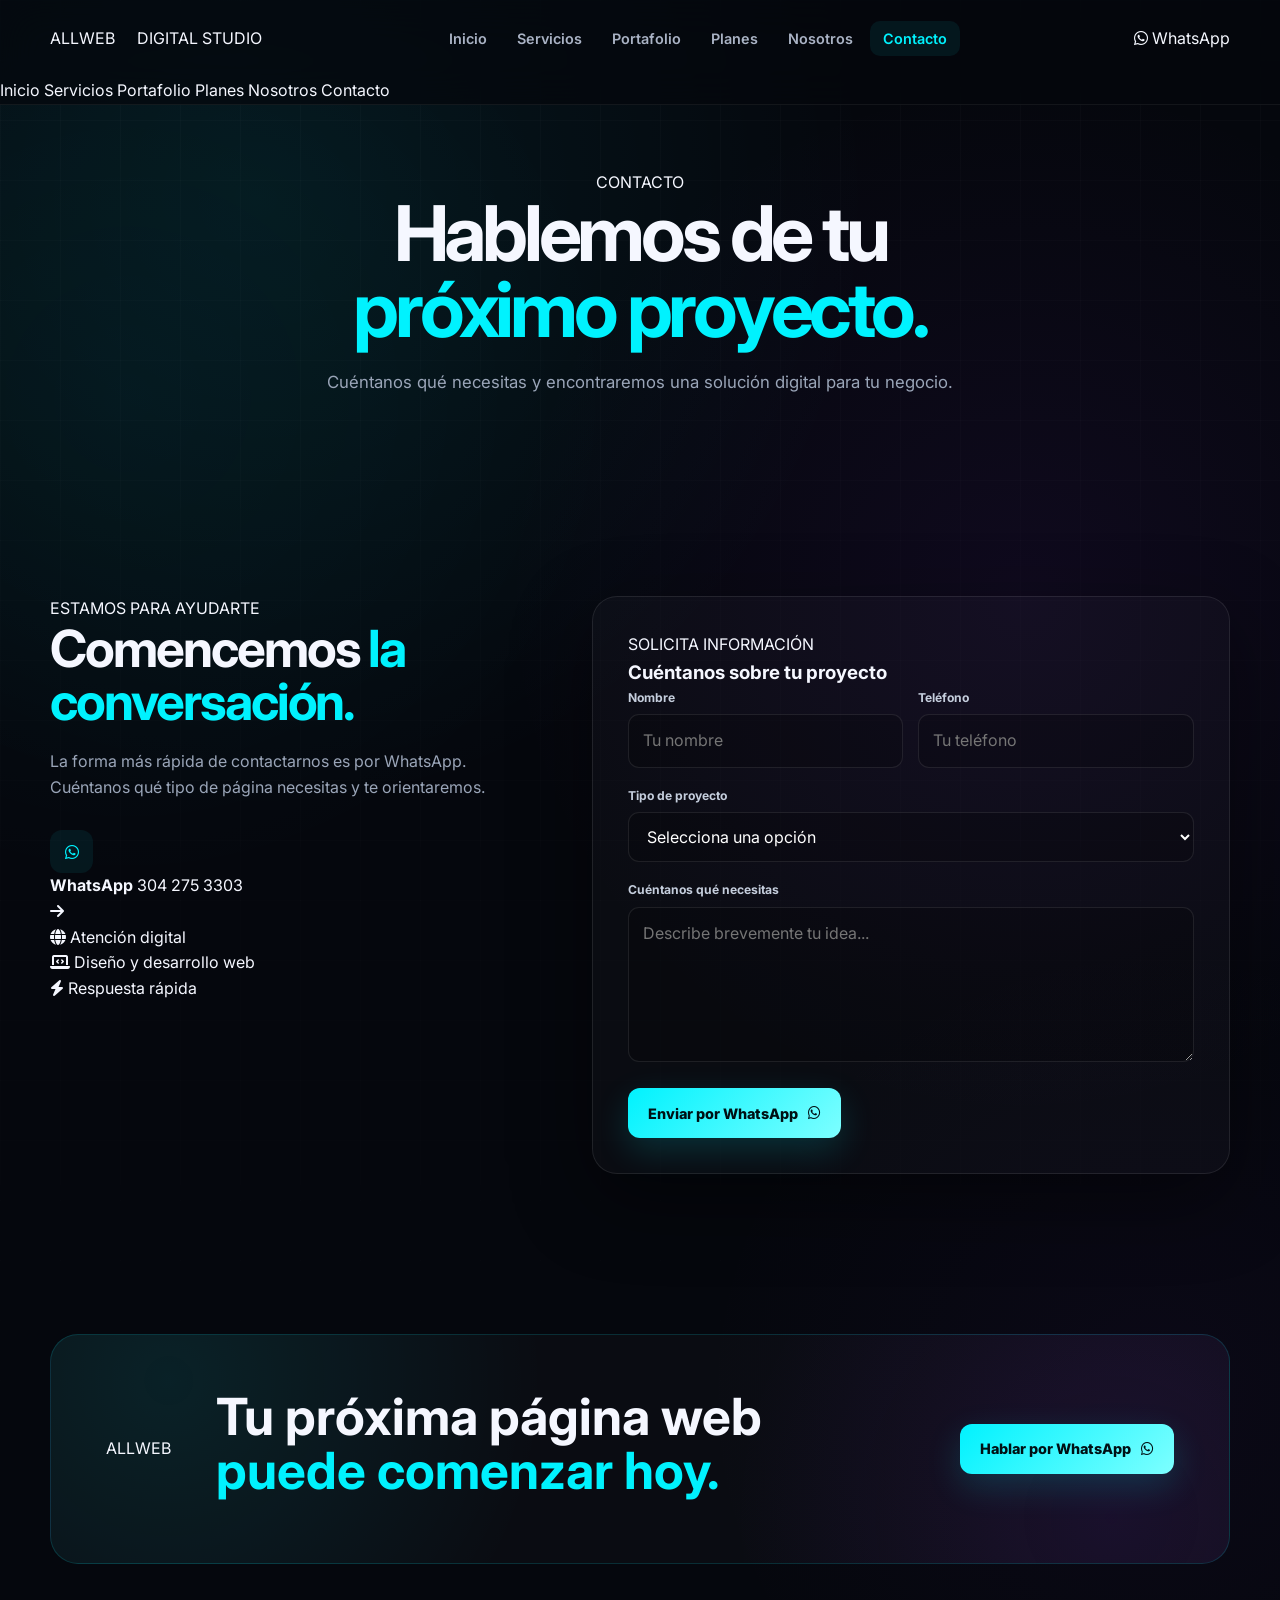
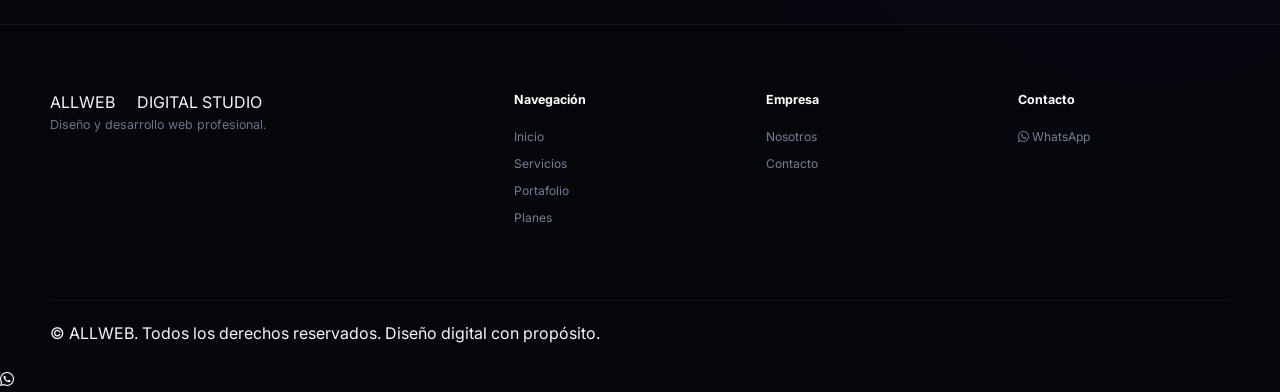
==== commit 0ffcf19e: "Update contacto.html" ====
--- a/contacto.html
+++ b/contacto.html
@@ -1,468 +1,467 @@
 <!DOCTYPE html>
 <html lang="es">
+
 <head>
 
-    <meta charset="UTF-8">
-    <meta name="viewport" content="width=device-width, initial-scale=1.0">
-
-    <title>Contacto | ALLWEB</title>
-
-    <meta name="description"
-          content="Contacta con ALLWEB para solicitar una cotización de página web, tienda virtual o proyecto digital.">
-
-    <meta name="theme-color" content="#05070d">
-
-    <link rel="preconnect" href="https://fonts.googleapis.com">
-    <link rel="preconnect" href="https://fonts.gstatic.com" crossorigin>
-
-    <link href="https://fonts.googleapis.com/css2?family=Inter:wght@400;500;600;700;800&family=Orbitron:wght@500;600;700;800&display=swap"
-          rel="stylesheet">
-
-    <link rel="stylesheet"
-          href="https://cdnjs.cloudflare.com/ajax/libs/font-awesome/6.5.2/css/all.min.css">
-
-    <link rel="stylesheet" href="css/styles.css">
-
-    <script>
-        document.documentElement.classList.add("js");
-    </script>
+<meta charset="UTF-8">
+<meta name="viewport" content="width=device-width, initial-scale=1.0">
+
+<title>Contacto | ALLWEB</title>
+
+<meta name="description"
+content="Contacta con ALLWEB para crear tu página web profesional.">
+
+<link rel="preconnect" href="https://fonts.googleapis.com">
+<link rel="preconnect" href="https://fonts.gstatic.com" crossorigin>
+
+<link href="https://fonts.googleapis.com/css2?family=Inter:wght@400;500;600;700;800&family=Orbitron:wght@500;600;700;800&display=swap"
+rel="stylesheet">
+
+<link rel="stylesheet"
+href="https://cdnjs.cloudflare.com/ajax/libs/font-awesome/6.5.2/css/all.min.css">
+
+<link rel="stylesheet" href="css/styles.css">
+
+<script>
+document.documentElement.classList.add("js");
+</script>
 
 </head>
 
+
 <body>
 
 <div class="page-bg"></div>
+<div class="grid-background"></div>
+
 
 <header class="site-header">
 
-    <div class="container nav-container">
-
-        <a href="index.html" class="brand">
-
-            <span class="brand-mark">
-                <i class="fa-solid fa-code"></i>
-            </span>
-
-            <span class="brand-text">
-                ALL<span>WEB</span>
-            </span>
-
-        </a>
-
-        <button class="menu-toggle"
-                id="menuToggle"
-                aria-label="Abrir menú"
-                aria-expanded="false">
-
-            <i class="fa-solid fa-bars"></i>
-
-        </button>
-
-        <nav class="main-nav" id="mainNav">
-
-            <a href="index.html" class="nav-link">
-                Inicio
-            </a>
-
-            <a href="servicios.html" class="nav-link">
-                Servicios
-            </a>
-
-            <a href="portafolio.html" class="nav-link">
-                Portafolio
-            </a>
-
-            <a href="planes.html" class="nav-link">
-                Planes
-            </a>
-
-            <a href="nosotros.html" class="nav-link">
-                Nosotros
-            </a>
-
-            <a href="contacto.html" class="nav-link active nav-contact">
-                Contacto
-            </a>
-
-        </nav>
-
-        <a class="header-whatsapp"
-           href="https://wa.me/573042753303"
-           target="_blank"
-           rel="noopener">
-
-            <i class="fa-brands fa-whatsapp"></i>
-            <span>Hablar ahora</span>
-
-        </a>
-
-    </div>
+<div class="container nav-container">
+
+<a href="index.html" class="brand">
+
+<span class="brand-main">
+ALL<span>WEB</span>
+</span>
+
+<span class="brand-line"></span>
+
+<span class="brand-sub">
+DIGITAL STUDIO
+</span>
+
+</a>
+
+
+<nav class="desktop-nav">
+
+<a href="index.html" class="nav-link">Inicio</a>
+<a href="servicios.html" class="nav-link">Servicios</a>
+<a href="portafolio.html" class="nav-link">Portafolio</a>
+<a href="planes.html" class="nav-link">Planes</a>
+<a href="nosotros.html" class="nav-link">Nosotros</a>
+<a href="contacto.html" class="nav-link active">Contacto</a>
+
+</nav>
+
+
+<a href="https://wa.me/573042753303"
+class="header-button"
+target="_blank">
+
+<i class="fa-brands fa-whatsapp"></i>
+WhatsApp
+
+</a>
+
+
+<button class="menu-toggle" id="menuToggle">
+
+<span></span>
+<span></span>
+<span></span>
+
+</button>
+
+</div>
+
+
+<div class="mobile-menu" id="mobileMenu">
+
+<a href="index.html" class="mobile-link">Inicio</a>
+<a href="servicios.html" class="mobile-link">Servicios</a>
+<a href="portafolio.html" class="mobile-link">Portafolio</a>
+<a href="planes.html" class="mobile-link">Planes</a>
+<a href="nosotros.html" class="mobile-link">Nosotros</a>
+<a href="contacto.html" class="mobile-link active">Contacto</a>
+
+</div>
 
 </header>
 
 
 <main>
 
-    <section class="page-hero">
-
-        <div class="container">
-
-            <span class="section-kicker">
-                CONTACTO
-            </span>
-
-            <h1>
-                Cuéntanos tu idea.
-                <span>Nosotros la hacemos realidad.</span>
-            </h1>
-
-            <p>
-                Escríbenos y cuéntanos qué tipo de página necesitas,
-                qué hace tu negocio y qué quieres conseguir.
-            </p>
-
-        </div>
-
-    </section>
-
-
-    <section class="section">
-
-        <div class="container contact-grid">
-
-
-            <!-- INFORMACIÓN -->
-
-            <div class="contact-info">
-
-                <span class="section-kicker">
-                    HABLEMOS
-                </span>
-
-                <h2>
-                    Estamos listos para
-                    <span>escuchar tu proyecto.</span>
-                </h2>
-
-                <p>
-                    Puedes escribirnos directamente por WhatsApp
-                    o utilizar el formulario para preparar tu solicitud.
-                </p>
-
-
-                <a class="contact-method"
-                   href="https://wa.me/573042753303"
-                   target="_blank"
-                   rel="noopener">
-
-                    <span class="contact-icon whatsapp-icon">
-                        <i class="fa-brands fa-whatsapp"></i>
-                    </span>
-
-                    <span>
-                        <small>WHATSAPP</small>
-                        <strong>
-                            304 275 3303
-                        </strong>
-                    </span>
-
-                    <i class="fa-solid fa-arrow-up-right-from-square"></i>
-
-                </a>
-
-
-                <div class="contact-method">
-
-                    <span class="contact-icon">
-                        <i class="fa-solid fa-clock"></i>
-                    </span>
-
-                    <span>
-                        <small>ATENCIÓN</small>
-                        <strong>
-                            Coordinamos por WhatsApp
-                        </strong>
-                    </span>
-
-                </div>
-
-
-                <div class="contact-method">
-
-                    <span class="contact-icon">
-                        <i class="fa-solid fa-laptop-code"></i>
-                    </span>
-
-                    <span>
-                        <small>SERVICIO</small>
-                        <strong>
-                            Diseño y desarrollo web
-                        </strong>
-                    </span>
-
-                </div>
-
-            </div>
-
-
-            <!-- FORMULARIO -->
-
-            <div class="contact-form-card">
-
-                <form id="contactForm">
-
-                    <div class="form-row">
-
-                        <div class="form-group">
-
-                            <label for="name">
-                                Nombre
-                            </label>
-
-                            <input
-                                type="text"
-                                id="name"
-                                name="name"
-                                placeholder="Tu nombre"
-                                required
-                            >
-
-                        </div>
-
-
-                        <div class="form-group">
-
-                            <label for="business">
-                                Negocio
-                            </label>
-
-                            <input
-                                type="text"
-                                id="business"
-                                name="business"
-                                placeholder="Nombre de tu negocio"
-                            >
-
-                        </div>
-
-                    </div>
-
-
-                    <div class="form-group">
-
-                        <label for="project">
-                            ¿Qué necesitas?
-                        </label>
-
-                        <select id="project"
-                                name="project"
-                                required>
-
-                            <option value="">
-                                Selecciona una opción
-                            </option>
-
-                            <option value="Página web">
-                                Página web
-                            </option>
-
-                            <option value="Tienda virtual">
-                                Tienda virtual
-                            </option>
-
-                            <option value="Landing page">
-                                Landing page
-                            </option>
-
-                            <option value="Catálogo digital">
-                                Catálogo digital
-                            </option>
-
-                            <option value="Rediseño">
-                                Rediseño de página existente
-                            </option>
-
-                            <option value="Proyecto personalizado">
-                                Proyecto personalizado
-                            </option>
-
-                        </select>
-
-                    </div>
-
-
-                    <div class="form-group">
-
-                        <label for="message">
-                            Cuéntanos sobre tu proyecto
-                        </label>
-
-                        <textarea
-                            id="message"
-                            name="message"
-                            rows="6"
-                            placeholder="Cuéntanos brevemente qué quieres crear..."
-                            required
-                        ></textarea>
-
-                    </div>
-
-
-                    <button type="submit"
-                            class="btn btn-primary full-btn">
-
-                        Enviar por WhatsApp
-
-                        <i class="fa-brands fa-whatsapp"></i>
-
-                    </button>
-
-
-                    <p class="form-note">
-
-                        <i class="fa-solid fa-lock"></i>
-
-                        El formulario abrirá WhatsApp con la información
-                        de tu solicitud.
-
-                    </p>
-
-                </form>
-
-            </div>
-
-        </div>
-
-    </section>
-
-
-    <section class="section cta-section">
-
-        <div class="container">
-
-            <div class="cta-box">
-
-                <div>
-
-                    <span class="section-kicker">
-                        RESPUESTA DIRECTA
-                    </span>
-
-                    <h2>
-                        ¿Prefieres escribirnos
-                        <span>directamente?</span>
-                    </h2>
-
-                </div>
-
-                <a href="https://wa.me/573042753303"
-                   target="_blank"
-                   rel="noopener"
-                   class="btn btn-primary">
-
-                    <i class="fa-brands fa-whatsapp"></i>
-
-                    Abrir WhatsApp
-
-                </a>
-
-            </div>
-
-        </div>
-
-    </section>
+
+<section class="page-hero">
+
+<div class="container">
+
+<span class="section-tag">
+CONTACTO
+</span>
+
+<h1>
+Hablemos de tu
+<span>próximo proyecto.</span>
+</h1>
+
+<p>
+Cuéntanos qué necesitas y encontraremos una solución
+digital para tu negocio.
+</p>
+
+</div>
+
+</section>
+
+
+<section class="section">
+
+<div class="container contact-grid">
+
+
+<div class="contact-info">
+
+<span class="section-tag">
+ESTAMOS PARA AYUDARTE
+</span>
+
+<h2>
+Comencemos
+<span>la conversación.</span>
+</h2>
+
+<p>
+La forma más rápida de contactarnos es por WhatsApp.
+Cuéntanos qué tipo de página necesitas y te orientaremos.
+</p>
+
+
+<a href="https://wa.me/573042753303?text=Hola%20ALLWEB%2C%20quiero%20cotizar%20una%20p%C3%A1gina%20web."
+class="contact-whatsapp"
+target="_blank">
+
+<div class="contact-icon">
+
+<i class="fa-brands fa-whatsapp"></i>
+
+</div>
+
+<div>
+
+<strong>
+WhatsApp
+</strong>
+
+<span>
+304 275 3303
+</span>
+
+</div>
+
+<i class="fa-solid fa-arrow-right"></i>
+
+</a>
+
+
+<div class="contact-mini">
+
+<div>
+
+<i class="fa-solid fa-globe"></i>
+
+<span>
+Atención digital
+</span>
+
+</div>
+
+
+<div>
+
+<i class="fa-solid fa-laptop-code"></i>
+
+<span>
+Diseño y desarrollo web
+</span>
+
+</div>
+
+
+<div>
+
+<i class="fa-solid fa-bolt"></i>
+
+<span>
+Respuesta rápida
+</span>
+
+</div>
+
+</div>
+
+</div>
+
+
+<div class="contact-form-card">
+
+<div class="form-header">
+
+<span class="section-tag">
+SOLICITA INFORMACIÓN
+</span>
+
+<h3>
+Cuéntanos sobre tu proyecto
+</h3>
+
+</div>
+
+
+<form id="contactForm">
+
+<div class="form-row">
+
+<div class="form-group">
+
+<label>
+Nombre
+</label>
+
+<input
+type="text"
+id="name"
+placeholder="Tu nombre"
+required>
+
+</div>
+
+
+<div class="form-group">
+
+<label>
+Teléfono
+</label>
+
+<input
+type="tel"
+id="phone"
+placeholder="Tu teléfono">
+
+</div>
+
+</div>
+
+
+<div class="form-group">
+
+<label>
+Tipo de proyecto
+</label>
+
+<select id="project">
+
+<option value="">
+Selecciona una opción
+</option>
+
+<option>
+Página empresarial
+</option>
+
+<option>
+Landing Page
+</option>
+
+<option>
+Tienda virtual
+</option>
+
+<option>
+Catálogo digital
+</option>
+
+<option>
+Rediseño web
+</option>
+
+<option>
+Proyecto personalizado
+</option>
+
+</select>
+
+</div>
+
+
+<div class="form-group">
+
+<label>
+Cuéntanos qué necesitas
+</label>
+
+<textarea
+id="message"
+rows="5"
+placeholder="Describe brevemente tu idea..."
+required></textarea>
+
+</div>
+
+
+<button
+type="submit"
+class="btn btn-primary form-button">
+
+Enviar por WhatsApp
+
+<i class="fa-brands fa-whatsapp"></i>
+
+</button>
+
+</form>
+
+</div>
+
+</div>
+
+</section>
+
+
+<section class="cta-section">
+
+<div class="container">
+
+<div class="cta-box">
+
+<span class="section-tag">
+ALLWEB
+</span>
+
+<h2>
+Tu próxima página web
+<span>puede comenzar hoy.</span>
+</h2>
+
+<a href="https://wa.me/573042753303"
+target="_blank"
+class="btn btn-primary">
+
+Hablar por WhatsApp
+
+<i class="fa-brands fa-whatsapp"></i>
+
+</a>
+
+</div>
+
+</div>
+
+</section>
+
 
 </main>
 
 
 <footer class="site-footer">
 
-    <div class="container footer-grid">
-
-        <div>
-
-            <a href="index.html" class="brand footer-brand">
-
-                <span class="brand-mark">
-                    <i class="fa-solid fa-code"></i>
-                </span>
-
-                <span class="brand-text">
-                    ALL<span>WEB</span>
-                </span>
-
-            </a>
-
-            <p>
-                Diseño y desarrollo web profesional.
-            </p>
-
-        </div>
-
-        <div>
-
-            <h4>Navegación</h4>
-
-            <a href="index.html">Inicio</a>
-            <a href="servicios.html">Servicios</a>
-            <a href="portafolio.html">Portafolio</a>
-            <a href="planes.html">Planes</a>
-
-        </div>
-
-        <div>
-
-            <h4>Empresa</h4>
-
-            <a href="nosotros.html">Nosotros</a>
-            <a href="contacto.html">Contacto</a>
-
-        </div>
-
-        <div>
-
-            <h4>Contacto</h4>
-
-            <a href="https://wa.me/573042753303"
-               target="_blank"
-               rel="noopener">
-
-                <i class="fa-brands fa-whatsapp"></i>
-                WhatsApp
-
-            </a>
-
-        </div>
-
-    </div>
-
-
-    <div class="footer-bottom">
-
-        <div class="container">
-
-            <span>
-                © <span class="current-year"></span> ALLWEB.
-                Todos los derechos reservados.
-            </span>
-
-            <span>
-                Diseñado con visión digital.
-            </span>
-
-        </div>
-
-    </div>
+<div class="container footer-grid">
+
+<div class="footer-brand">
+
+<a href="index.html" class="brand footer-logo">
+
+<span class="brand-main">
+ALL<span>WEB</span>
+</span>
+
+<span class="brand-line"></span>
+
+<span class="brand-sub">
+DIGITAL STUDIO
+</span>
+
+</a>
+
+<p>
+Diseño y desarrollo web profesional.
+</p>
+
+</div>
+
+
+<div class="footer-column">
+
+<h4>Navegación</h4>
+
+<a href="index.html">Inicio</a>
+<a href="servicios.html">Servicios</a>
+<a href="portafolio.html">Portafolio</a>
+<a href="planes.html">Planes</a>
+
+</div>
+
+
+<div class="footer-column">
+
+<h4>Empresa</h4>
+
+<a href="nosotros.html">Nosotros</a>
+<a href="contacto.html">Contacto</a>
+
+</div>
+
+
+<div class="footer-column">
+
+<h4>Contacto</h4>
+
+<a href="https://wa.me/573042753303"
+target="_blank">
+
+<i class="fa-brands fa-whatsapp"></i>
+WhatsApp
+
+</a>
+
+</div>
+
+</div>
+
+
+<div class="container footer-bottom">
+
+<span>
+© <span id="currentYear"></span> ALLWEB.
+Todos los derechos reservados.
+</span>
+
+<span>
+Diseño digital con propósito.
+</span>
+
+</div>
 
 </footer>
 
 
-<a class="floating-whatsapp"
-   href="https://wa.me/573042753303"
-   target="_blank"
-   rel="noopener">
-
-    <i class="fa-brands fa-whatsapp"></i>
+<a href="https://wa.me/573042753303"
+class="whatsapp-float"
+target="_blank">
+
+<i class="fa-brands fa-whatsapp"></i>
 
 </a>
 
--- a/css/styles.css
+++ b/css/styles.css
@@ -1,13 +1,20 @@
 /* =========================================================
-   ALLWEB - STYLES
-   Diseño premium / oscuro / futurista
+   ALLWEB
+   ESTILOS PRINCIPALES
 ========================================================= */
 
 :root {
-    --bg: #050509;
-    --bg-2: #080811;
-    --card: rgba(15, 15, 27, 0.72);
-    --card-strong: rgba(17, 17, 31, 0.92);
+
+    --bg: #05070d;
+    --bg-dark: #020308;
+    --surface: rgba(12, 17, 29, 0.72);
+    --surface-strong: #0b101b;
+
+    --border: rgba(255,255,255,0.09);
+    --border-hover: rgba(0,242,254,0.35);
+
+    --text: #f5f7ff;
+    --muted: #9aa5b8;
 
     --cyan: #00f2fe;
     --cyan-dark: #00b8c4;
@@ -15,24 +22,19 @@
     --purple: #7928ca;
     --purple-light: #a855f7;
 
-    --white: #ffffff;
-    --text: #e8e8f0;
-    --muted: #9292a5;
-
-    --border: rgba(255,255,255,0.09);
+    --green: #25d366;
+
+    --radius: 24px;
 
     --shadow:
-        0 20px 70px rgba(0,0,0,.45);
-
-    --container: 1180px;
-
-    --radius: 22px;
-}
-
-
-/* =========================================================
-   RESET
-========================================================= */
+        0 25px 80px rgba(0,0,0,.45);
+
+    --transition:
+        .35s cubic-bezier(.2,.8,.2,1);
+}
+
+
+/* RESET */
 
 * {
     margin: 0;
@@ -40,193 +42,202 @@
     box-sizing: border-box;
 }
 
+
 html {
     scroll-behavior: smooth;
 }
 
+
 body {
+
     min-height: 100vh;
 
     background:
         radial-gradient(
-            circle at 15% 10%,
-            rgba(0,242,254,.08),
-            transparent 28%
+            circle at 20% 10%,
+            rgba(0,242,254,.07),
+            transparent 30%
         ),
         radial-gradient(
-            circle at 85% 20%,
-            rgba(121,40,202,.10),
+            circle at 80% 30%,
+            rgba(121,40,202,.09),
             transparent 30%
         ),
         var(--bg);
 
     color: var(--text);
 
-    font-family: "Inter", sans-serif;
+    font-family:
+        "Inter",
+        sans-serif;
 
     line-height: 1.6;
 
     overflow-x: hidden;
 }
 
-a {
-    color: inherit;
-    text-decoration: none;
-}
-
-button {
-    font-family: inherit;
-}
-
-img {
-    max-width: 100%;
-    display: block;
-}
-
-
-/* =========================================================
-   PAGE TRANSITION
-========================================================= */
-
-html.js body {
-    opacity: 0;
-
-    transform: translateY(8px);
-
-    transition:
-        opacity .45s ease,
-        transform .45s ease;
-}
-
-html.js body.page-loaded {
-    opacity: 1;
-
-    transform: translateY(0);
-}
-
-html.js body.page-leaving {
-    opacity: 0;
-
-    transform: translateY(-8px);
-}
-
-
-/* =========================================================
-   CONTAINER
-========================================================= */
-
-.container {
-    width: min(
-        calc(100% - 40px),
-        var(--container)
-    );
-
-    margin: 0 auto;
-}
-
-
-/* =========================================================
-   BACKGROUND
-========================================================= */
-
-.background {
+
+body::before {
+
+    content: "";
+
     position: fixed;
 
     inset: 0;
 
     pointer-events: none;
-
-    z-index: -5;
-
-    overflow: hidden;
-}
-
-.background-grid {
-    position: absolute;
-
-    inset: 0;
-
-    opacity: .17;
 
     background-image:
         linear-gradient(
-            rgba(255,255,255,.035) 1px,
+            rgba(255,255,255,.018) 1px,
             transparent 1px
         ),
         linear-gradient(
             90deg,
-            rgba(255,255,255,.035) 1px,
+            rgba(255,255,255,.018) 1px,
             transparent 1px
         );
 
-    background-size: 55px 55px;
+    background-size: 60px 60px;
 
     mask-image:
-        radial-gradient(
-            ellipse at center,
-            black 30%,
+        linear-gradient(
+            to bottom,
+            black,
             transparent 85%
         );
-}
-
-.glow {
-    position: absolute;
-
-    width: 500px;
-    height: 500px;
-
-    border-radius: 50%;
-
-    filter: blur(110px);
-
-    opacity: .18;
-
-    animation:
-        floatingGlow 10s ease-in-out infinite alternate;
-}
-
-.glow-one {
-    top: -180px;
-    left: -120px;
-
-    background: var(--cyan);
-}
-
-.glow-two {
-    right: -180px;
-    top: 25%;
-
-    background: var(--purple);
-
-    animation-delay: -3s;
-}
-
-.glow-three {
-    left: 35%;
-    bottom: -300px;
-
-    background: #3155ff;
-
-    animation-delay: -6s;
-}
-
-@keyframes floatingGlow {
-
-    from {
-        transform: translate3d(
-            -20px,
-            -10px,
-            0
-        ) scale(1);
-    }
-
-    to {
-        transform: translate3d(
-            30px,
-            25px,
-            0
-        ) scale(1.12);
-    }
+
+    z-index: -1;
+}
+
+
+a {
+    color: inherit;
+    text-decoration: none;
+}
+
+
+button,
+input,
+select,
+textarea {
+    font: inherit;
+}
+
+
+button {
+    border: 0;
+}
+
+
+img {
+    max-width: 100%;
+    display: block;
+}
+
+
+/* =========================================================
+   UTILIDADES
+========================================================= */
+
+.container {
+
+    width: min(
+        1180px,
+        calc(100% - 40px)
+    );
+
+    margin-inline: auto;
+}
+
+
+.section {
+
+    padding:
+        110px 0;
+}
+
+
+.center {
+    text-align: center;
+}
+
+
+.gradient-text {
+
+    background:
+        linear-gradient(
+            90deg,
+            var(--cyan),
+            #70f7ff,
+            var(--purple-light)
+        );
+
+    -webkit-background-clip: text;
+    background-clip: text;
+
+    color: transparent;
+}
+
+
+.section-kicker {
+
+    display: inline-block;
+
+    margin-bottom: 16px;
+
+    color: var(--cyan);
+
+    font-family: "Orbitron", sans-serif;
+
+    font-size: .72rem;
+
+    font-weight: 700;
+
+    letter-spacing: .18em;
+}
+
+
+.section-heading {
+
+    max-width: 720px;
+
+    margin-bottom: 60px;
+}
+
+
+.section-heading h2,
+.about-content h2,
+.contact-info h2,
+.calculator-content h2 {
+
+    font-size:
+        clamp(2rem, 4vw, 3.4rem);
+
+    line-height: 1.05;
+
+    letter-spacing: -.04em;
+
+    margin-bottom: 20px;
+}
+
+
+.section-heading h2 span,
+.about-content h2 span,
+.contact-info h2 span,
+.calculator-content h2 span {
+
+    color: var(--cyan);
+}
+
+
+.section-heading p {
+
+    color: var(--muted);
+
+    max-width: 650px;
+
+    margin-inline: auto;
 }
 
 
@@ -235,42 +246,32 @@
 ========================================================= */
 
 .site-header {
+
     position: fixed;
 
     top: 0;
     left: 0;
-
-    width: 100%;
+    right: 0;
 
     z-index: 1000;
 
     background:
-        rgba(5,5,9,.68);
+        rgba(5,7,13,.72);
+
+    backdrop-filter:
+        blur(20px);
+
+    -webkit-backdrop-filter:
+        blur(20px);
 
     border-bottom:
         1px solid rgba(255,255,255,.06);
-
-    backdrop-filter:
-        blur(22px);
-
-    -webkit-backdrop-filter:
-        blur(22px);
-
-    transition:
-        background .3s ease,
-        box-shadow .3s ease;
-}
-
-.site-header.scrolled {
-    background:
-        rgba(5,5,9,.9);
-
-    box-shadow:
-        0 15px 50px rgba(0,0,0,.3);
-}
-
-.header-inner {
-    height: 78px;
+}
+
+
+.nav-container {
+
+    min-height: 78px;
 
     display: flex;
 
@@ -278,16 +279,13 @@
 
     justify-content: space-between;
 
-    gap: 30px;
-}
-
-
-/* =========================================================
-   BRAND
-========================================================= */
+    gap: 25px;
+}
+
 
 .brand {
-    display: flex;
+
+    display: inline-flex;
 
     align-items: center;
 
@@ -296,263 +294,156 @@
     flex-shrink: 0;
 }
 
-.brand-icon {
-    width: 43px;
-    height: 43px;
-
-    display: flex;
-
-    align-items: center;
-    justify-content: center;
-
-    gap: 1px;
-
-    border-radius: 12px;
-
-    font-family: "Orbitron", sans-serif;
-
-    font-size: 10px;
-
-    color: var(--cyan);
-
-    background:
-        linear-gradient(
-            145deg,
-            rgba(0,242,254,.12),
-            rgba(121,40,202,.13)
-        );
-
-    border:
-        1px solid rgba(0,242,254,.35);
-
-    box-shadow:
-        0 0 25px rgba(0,242,254,.12);
-
-    position: relative;
-
-    overflow: hidden;
-}
-
-.brand-icon::after {
-    content: "";
-
-    position: absolute;
-
-    width: 60px;
-    height: 2px;
-
-    background: var(--cyan);
-
-    opacity: .8;
-
-    transform:
-        rotate(-45deg)
-        translateX(-30px);
-
-    animation:
-        logoScan 3s linear infinite;
-}
-
-@keyframes logoScan {
-
-    0% {
-        transform:
-            rotate(-45deg)
-            translateX(-35px);
-    }
-
-    100% {
-        transform:
-            rotate(-45deg)
-            translateX(50px);
-    }
-}
-
-.brand-icon strong {
-    color: white;
-
-    font-size: 17px;
-}
-
-.brand-text {
-    display: flex;
-
-    flex-direction: column;
-
-    line-height: 1;
-}
-
-.brand-name {
-    font-family: "Orbitron", sans-serif;
-
-    font-size: 18px;
-
-    font-weight: 800;
-
-    letter-spacing: 1px;
-
-    color: white;
-}
-
-.brand-name span {
-    color: var(--cyan);
-}
-
-.brand-text small {
-    margin-top: 5px;
-
-    color: #6e6e81;
-
-    font-size: 7px;
-
-    letter-spacing: 2.5px;
-}
-
-
-/* =========================================================
-   NAV
-========================================================= */
-
-.desktop-nav {
-    display: flex;
-
-    align-items: center;
-
-    gap: 7px;
-}
-
-.nav-link {
-    position: relative;
-
-    padding: 10px 13px;
-
-    color: #a7a7b7;
-
-    font-size: 13px;
-
-    font-weight: 500;
-
-    transition:
-        color .25s ease,
-        background .25s ease;
-}
-
-.nav-link::after {
-    content: "";
-
-    position: absolute;
-
-    left: 50%;
-    bottom: 3px;
-
-    width: 0;
-    height: 2px;
-
-    transform:
-        translateX(-50%);
-
-    background:
-        linear-gradient(
-            90deg,
-            var(--cyan),
-            var(--purple-light)
-        );
-
-    border-radius: 20px;
-
-    transition: width .3s ease;
-}
-
-.nav-link:hover,
-.nav-link.active {
-    color: white;
-}
-
-.nav-link:hover::after,
-.nav-link.active::after {
-    width: 22px;
-}
-
-
-/* =========================================================
-   HEADER WHATSAPP
-========================================================= */
-
-.header-whatsapp {
-    display: flex;
-
-    align-items: center;
-
-    gap: 8px;
-
-    padding: 10px 16px;
-
-    border-radius: 12px;
-
-    color: white;
-
-    font-size: 12px;
-
-    font-weight: 700;
+
+.brand-mark {
+
+    width: 38px;
+    height: 38px;
+
+    display: grid;
+
+    place-items: center;
+
+    border-radius: 11px;
+
+    color: #001014;
 
     background:
         linear-gradient(
             135deg,
-            rgba(0,242,254,.15),
-            rgba(121,40,202,.18)
+            var(--cyan),
+            #8bffff
         );
 
+    box-shadow:
+        0 0 25px rgba(0,242,254,.3);
+}
+
+
+.brand-text {
+
+    font-family: "Orbitron", sans-serif;
+
+    font-size: 1.1rem;
+
+    font-weight: 800;
+
+    letter-spacing: .04em;
+}
+
+
+.brand-text span {
+    color: var(--cyan);
+}
+
+
+.main-nav {
+
+    display: flex;
+
+    align-items: center;
+
+    gap: 5px;
+}
+
+
+.nav-link {
+
+    position: relative;
+
+    padding: 9px 13px;
+
+    color: #aab3c5;
+
+    font-size: .9rem;
+
+    font-weight: 600;
+
+    border-radius: 10px;
+
+    transition:
+        color var(--transition),
+        background var(--transition);
+}
+
+
+.nav-link:hover {
+
+    color: white;
+
+    background:
+        rgba(255,255,255,.05);
+}
+
+
+.nav-link.active {
+
+    color: var(--cyan);
+
+    background:
+        rgba(0,242,254,.07);
+}
+
+
+.nav-contact {
+
     border:
-        1px solid rgba(0,242,254,.2);
+        1px solid rgba(0,242,254,.22);
+}
+
+
+.header-whatsapp {
+
+    display: inline-flex;
+
+    align-items: center;
+
+    gap: 8px;
+
+    padding: 10px 15px;
+
+    color: #031008;
+
+    background: var(--green);
+
+    border-radius: 11px;
+
+    font-size: .82rem;
+
+    font-weight: 800;
+
+    white-space: nowrap;
 
     transition:
-        transform .25s ease,
-        border-color .25s ease,
-        box-shadow .25s ease;
-}
-
-.header-whatsapp i {
-    color: #25d366;
-
-    font-size: 17px;
-}
+        transform var(--transition),
+        box-shadow var(--transition);
+}
+
 
 .header-whatsapp:hover {
+
     transform: translateY(-2px);
 
-    border-color:
-        rgba(0,242,254,.5);
-
     box-shadow:
-        0 10px 30px rgba(0,242,254,.12);
-}
-
-
-/* =========================================================
-   MOBILE MENU
-========================================================= */
-
-.mobile-menu-button {
+        0 12px 30px rgba(37,211,102,.22);
+}
+
+
+.menu-toggle {
+
     display: none;
 
-    width: 43px;
-    height: 43px;
-
-    border: 1px solid var(--border);
-
-    border-radius: 12px;
-
-    background: rgba(255,255,255,.04);
+    width: 42px;
+    height: 42px;
+
+    border-radius: 10px;
 
     color: white;
 
-    font-size: 18px;
+    background:
+        rgba(255,255,255,.06);
 
     cursor: pointer;
-}
-
-.mobile-menu {
-    display: none;
 }
 
 
@@ -561,63 +452,67 @@
 ========================================================= */
 
 .hero {
-    padding-top: 170px;
-
-    padding-bottom: 110px;
-
-    min-height: 850px;
+
+    position: relative;
+
+    min-height: 760px;
+
+    padding-top: 160px;
 
     display: flex;
 
     align-items: center;
-}
+
+    overflow: hidden;
+}
+
 
 .hero-grid {
+
     display: grid;
 
     grid-template-columns:
-        1.02fr .98fr;
+        1.05fr
+        .95fr;
 
     align-items: center;
 
     gap: 70px;
 }
 
-.hero-content {
-    position: relative;
-
-    z-index: 2;
-}
-
-.hero-badge {
+
+.eyebrow {
+
     display: inline-flex;
 
     align-items: center;
 
     gap: 9px;
 
-    padding: 8px 13px;
-
     margin-bottom: 25px;
 
-    border-radius: 100px;
-
-    background:
-        rgba(0,242,254,.06);
+    padding: 8px 12px;
 
     border:
         1px solid rgba(0,242,254,.18);
 
-    color: #9eeff3;
-
-    font-size: 10px;
-
-    font-weight: 700;
-
-    letter-spacing: 1.8px;
-}
-
-.status-dot {
+    border-radius: 100px;
+
+    background:
+        rgba(0,242,254,.05);
+
+    color: #a9faff;
+
+    font-family: "Orbitron", sans-serif;
+
+    font-size: .65rem;
+
+    letter-spacing: .12em;
+}
+
+
+.eyebrow-dot {
+
     width: 7px;
     height: 7px;
 
@@ -629,8 +524,9 @@
         0 0 12px var(--cyan);
 
     animation:
-        pulse 1.7s infinite;
-}
+        pulse 2s infinite;
+}
+
 
 @keyframes pulse {
 
@@ -641,67 +537,39 @@
     }
 
     50% {
-        opacity: .45;
+        opacity: .5;
         transform: scale(.7);
     }
 }
 
+
 .hero h1 {
-    max-width: 800px;
-
-    font-family: "Orbitron", sans-serif;
+
+    max-width: 780px;
+
+    margin-bottom: 25px;
 
     font-size:
-        clamp(42px, 5.5vw, 74px);
-
-    line-height: 1.05;
-
-    letter-spacing: -2px;
-
-    color: white;
-}
-
-.gradient-text {
-    display: inline-block;
-
-    background:
-        linear-gradient(
-            100deg,
-            var(--cyan),
-            #6ee7f2 35%,
-            var(--purple-light) 80%
-        );
-
-    -webkit-background-clip: text;
-    background-clip: text;
-
-    color: transparent;
-
-    filter:
-        drop-shadow(
-            0 0 25px rgba(0,242,254,.12)
-        );
-}
+        clamp(3rem, 6vw, 5.6rem);
+
+    line-height: .98;
+
+    letter-spacing: -.06em;
+}
+
 
 .hero-description {
-    max-width: 630px;
-
-    margin-top: 25px;
+
+    max-width: 650px;
 
     color: var(--muted);
 
-    font-size: 17px;
-
-    line-height: 1.8;
-}
-
-
-/* =========================================================
-   BUTTONS
-========================================================= */
-
-.hero-buttons,
-.cta-buttons {
+    font-size: 1.08rem;
+}
+
+
+.hero-actions {
+
     display: flex;
 
     flex-wrap: wrap;
@@ -711,10 +579,8 @@
     margin-top: 34px;
 }
 
+
 .btn {
-    min-height: 52px;
-
-    padding: 0 22px;
 
     display: inline-flex;
 
@@ -724,145 +590,192 @@
 
     gap: 10px;
 
-    border-radius: 13px;
-
-    font-size: 13px;
-
-    font-weight: 700;
+    min-height: 50px;
+
+    padding:
+        0 20px;
+
+    border-radius: 12px;
+
+    font-size: .9rem;
+
+    font-weight: 800;
+
+    cursor: pointer;
 
     transition:
-        transform .25s ease,
-        box-shadow .25s ease,
-        border-color .25s ease;
-}
+        transform var(--transition),
+        box-shadow var(--transition),
+        background var(--transition);
+}
+
+
+.btn:hover {
+
+    transform: translateY(-3px);
+}
+
 
 .btn-primary {
-    color: #031012;
+
+    color: #001014;
 
     background:
         linear-gradient(
             135deg,
             var(--cyan),
-            #72f7ff
+            #7dffff
         );
 
     box-shadow:
-        0 12px 35px rgba(0,242,254,.18);
-}
+        0 12px 35px rgba(0,242,254,.16);
+}
+
 
 .btn-primary:hover {
-    transform: translateY(-3px);
 
     box-shadow:
-        0 18px 45px rgba(0,242,254,.28);
-}
+        0 18px 45px rgba(0,242,254,.27);
+}
+
 
 .btn-secondary {
+
     color: white;
 
     background:
-        rgba(255,255,255,.04);
+        rgba(255,255,255,.045);
 
     border:
-        1px solid var(--border);
-}
+        1px solid rgba(255,255,255,.11);
+}
+
 
 .btn-secondary:hover {
-    transform: translateY(-3px);
-
-    border-color:
-        rgba(0,242,254,.35);
+
+    background:
+        rgba(255,255,255,.08);
+}
+
+
+.hero-trust {
+
+    display: flex;
+
+    flex-wrap: wrap;
+
+    gap: 18px;
+
+    margin-top: 30px;
+
+    color: #8290a6;
+
+    font-size: .78rem;
+}
+
+
+.hero-trust div {
+
+    display: flex;
+
+    align-items: center;
+
+    gap: 7px;
+}
+
+
+.hero-trust i {
+    color: var(--cyan);
+}
+
+
+/* =========================================================
+   HERO VISUAL
+========================================================= */
+
+.hero-visual {
+
+    position: relative;
+
+    min-height: 500px;
+
+    display: grid;
+
+    place-items: center;
+}
+
+
+.orb {
+
+    position: absolute;
+
+    border-radius: 50%;
+
+    filter: blur(2px);
+
+    pointer-events: none;
+}
+
+
+.orb-one {
+
+    width: 320px;
+    height: 320px;
+
+    background:
+        rgba(0,242,254,.09);
 
     box-shadow:
-        0 15px 35px rgba(0,0,0,.3);
-}
-
-
-/* =========================================================
-   HERO FEATURES
-========================================================= */
-
-.hero-features {
-    display: flex;
-
-    flex-wrap: wrap;
-
-    gap: 18px;
-
-    margin-top: 28px;
-
-    color: #858598;
-
-    font-size: 11px;
-}
-
-.hero-features div {
-    display: flex;
-
-    align-items: center;
-
-    gap: 7px;
-}
-
-.hero-features i {
-    color: var(--cyan);
-}
-
-
-/* =========================================================
-   CODE WINDOW
-========================================================= */
-
-.hero-visual {
+        0 0 150px rgba(0,242,254,.12);
+}
+
+
+.orb-two {
+
+    width: 230px;
+    height: 230px;
+
+    background:
+        rgba(121,40,202,.11);
+
+    transform:
+        translate(120px, 100px);
+
+    box-shadow:
+        0 0 130px rgba(121,40,202,.16);
+}
+
+
+.code-window {
+
     position: relative;
 
-    min-height: 510px;
-
-    display: flex;
-
-    align-items: center;
-
-    justify-content: center;
-}
-
-.code-window {
-    width: min(100%, 550px);
-
-    min-height: 350px;
+    width: min(520px, 100%);
+
+    overflow: hidden;
+
+    border:
+        1px solid rgba(255,255,255,.1);
 
     border-radius: 20px;
 
-    overflow: hidden;
-
-    background:
-        rgba(8,8,16,.84);
-
-    border:
-        1px solid rgba(255,255,255,.10);
+    background:
+        rgba(7,11,20,.88);
 
     box-shadow:
-        0 35px 100px rgba(0,0,0,.5),
-        0 0 80px rgba(0,242,254,.07);
+        0 40px 100px rgba(0,0,0,.6),
+        0 0 70px rgba(0,242,254,.07);
 
     transform:
         perspective(1000px)
         rotateY(-5deg)
-        rotateX(2deg);
-
-    transition:
-        transform .5s ease;
-}
-
-.code-window:hover {
-    transform:
-        perspective(1000px)
-        rotateY(0deg)
-        rotateX(0deg)
-        translateY(-5px);
-}
+        rotateX(3deg);
+}
+
 
 .window-top {
-    height: 50px;
+
+    height: 48px;
 
     display: flex;
 
@@ -870,24 +783,28 @@
 
     justify-content: space-between;
 
-    padding: 0 17px;
-
-    background:
-        rgba(255,255,255,.035);
+    padding: 0 18px;
 
     border-bottom:
         1px solid rgba(255,255,255,.07);
-}
-
-.window-buttons {
+
+    background:
+        rgba(255,255,255,.025);
+}
+
+
+.window-dots {
+
     display: flex;
 
-    gap: 7px;
-}
-
-.window-buttons span {
-    width: 9px;
-    height: 9px;
+    gap: 6px;
+}
+
+
+.window-dots span {
+
+    width: 8px;
+    height: 8px;
 
     border-radius: 50%;
 
@@ -895,93 +812,75 @@
         rgba(255,255,255,.25);
 }
 
+
 .window-title {
-    color: #666678;
-
-    font-size: 10px;
-
-    font-family: monospace;
-}
+
+    color: #69778d;
+
+    font-size: .68rem;
+
+    font-family: "Orbitron", sans-serif;
+}
+
 
 .code-content {
-    padding: 30px 25px;
-
-    font-family: monospace;
-
-    font-size: 13px;
-
-    line-height: 2.4;
-}
+
+    padding: 35px 25px 45px;
+
+    min-height: 350px;
+
+    font-family:
+        Consolas,
+        monospace;
+
+    font-size: .9rem;
+}
+
 
 .code-line {
-    display: block;
-}
+
+    display: flex;
+
+    gap: 18px;
+
+    margin: 16px 0;
+}
+
+
+.code-line.indent {
+
+    padding-left: 28px;
+}
+
 
 .code-number {
-    display: inline-block;
-
-    width: 35px;
-
-    color: #383849;
-
-    user-select: none;
-}
-
-.indent {
-    padding-left: 25px;
-}
+
+    color: #354158;
+
+    width: 20px;
+}
+
+
+.code-tag {
+    color: #ff73cf;
+}
+
 
 .code-purple {
-    color: #c084fc;
-}
-
-.code-blue {
-    color: #67e8f9;
-}
-
-.code-green {
-    color: #86efac;
-}
-
-.code-white {
-    color: #e8e8f0;
-}
-
-.code-cursor {
-    display: inline-block;
-
-    width: 7px;
-    height: 17px;
-
-    margin-left: 35px;
-
-    vertical-align: middle;
-
-    background: var(--cyan);
-
-    animation:
-        cursorBlink 1s infinite;
-}
-
-@keyframes cursorBlink {
-
-    0%,
-    45% {
-        opacity: 1;
-    }
-
-    46%,
-    100% {
-        opacity: 0;
-    }
-}
-
-
-/* =========================================================
-   FLOATING CARDS
-========================================================= */
+    color: #b88cff;
+}
+
+
+.code-cyan {
+    color: var(--cyan);
+
+    text-shadow:
+        0 0 18px rgba(0,242,254,.3);
+}
+
 
 .floating-card {
+
     position: absolute;
 
     display: flex;
@@ -990,15 +889,15 @@
 
     gap: 11px;
 
-    padding: 12px 15px;
+    padding: 13px 15px;
+
+    border:
+        1px solid rgba(255,255,255,.1);
 
     border-radius: 14px;
 
     background:
-        rgba(13,13,24,.86);
-
-    border:
-        1px solid rgba(255,255,255,.09);
+        rgba(10,15,25,.82);
 
     backdrop-filter:
         blur(15px);
@@ -1007,66 +906,53 @@
         0 20px 50px rgba(0,0,0,.4);
 
     animation:
-        floatingCard 4s ease-in-out infinite;
-}
+        float 5s ease-in-out infinite;
+}
+
+
+.floating-card i {
+
+    color: var(--cyan);
+
+    font-size: 1.1rem;
+}
+
 
 .floating-card strong {
+
     display: block;
 
-    color: white;
-
-    font-size: 11px;
-}
+    font-size: .75rem;
+}
+
 
 .floating-card small {
+
     display: block;
 
-    color: #747487;
-
-    font-size: 9px;
-
-    margin-top: 2px;
-}
-
-.floating-icon {
-    width: 35px;
-    height: 35px;
-
-    display: flex;
-
-    align-items: center;
-    justify-content: center;
-
-    border-radius: 10px;
-
-    color: var(--cyan);
-
-    background:
-        rgba(0,242,254,.1);
-
-    font-size: 14px;
-}
-
-.floating-icon.purple {
-    color: var(--purple-light);
-
-    background:
-        rgba(121,40,202,.13);
-}
-
-.card-one {
-    left: -25px;
-    top: 95px;
-}
-
-.card-two {
-    right: -20px;
-    bottom: 85px;
+    color: #738198;
+
+    font-size: .65rem;
+}
+
+
+.card-top {
+
+    top: 35px;
+    right: -15px;
+}
+
+
+.card-bottom {
+
+    bottom: 40px;
+    left: -20px;
 
     animation-delay: -2s;
 }
 
-@keyframes floatingCard {
+
+@keyframes float {
 
     0%,
     100% {
@@ -1074,113 +960,57 @@
     }
 
     50% {
-        transform: translateY(-10px);
+        transform: translateY(-12px);
     }
 }
 
 
 /* =========================================================
-   STATS
+   PAGE HERO
 ========================================================= */
 
-.stats-section {
-    border-top:
-        1px solid rgba(255,255,255,.06);
-
-    border-bottom:
-        1px solid rgba(255,255,255,.06);
-
-    background:
-        rgba(255,255,255,.015);
-}
-
-.stats-grid {
-    display: grid;
-
-    grid-template-columns:
-        repeat(4, 1fr);
-}
-
-.stat {
-    padding: 28px 20px;
+.page-hero {
+
+    padding:
+        170px 0 90px;
 
     text-align: center;
-
-    border-right:
-        1px solid rgba(255,255,255,.06);
-}
-
-.stat:last-child {
-    border-right: 0;
-}
-
-.stat strong {
+}
+
+
+.page-hero h1 {
+
+    max-width: 900px;
+
+    margin:
+        0 auto 20px;
+
+    font-size:
+        clamp(2.7rem, 6vw, 5rem);
+
+    line-height: 1;
+
+    letter-spacing: -.055em;
+}
+
+
+.page-hero h1 span {
+
     display: block;
 
-    font-family: "Orbitron", sans-serif;
-
-    color: white;
-
-    font-size: 22px;
-
-    margin-bottom: 4px;
-}
-
-.stat span {
-    color: #727284;
-
-    font-size: 10px;
-}
-
-
-/* =========================================================
-   SECTIONS
-========================================================= */
-
-.section {
-    padding: 115px 0;
-}
-
-.section-heading {
+    color: var(--cyan);
+}
+
+
+.page-hero p {
+
     max-width: 700px;
 
-    margin-bottom: 55px;
-}
-
-.section-tag {
-    display: inline-block;
-
-    margin-bottom: 15px;
-
-    color: var(--cyan);
-
-    font-size: 10px;
-
-    font-weight: 800;
-
-    letter-spacing: 2px;
-}
-
-.section-heading h2,
-.cta-content h2 {
-    font-family: "Orbitron", sans-serif;
-
-    color: white;
-
-    font-size:
-        clamp(32px, 4vw, 48px);
-
-    line-height: 1.15;
-
-    letter-spacing: -1px;
-}
-
-.section-heading p {
-    margin-top: 18px;
+    margin-inline: auto;
 
     color: var(--muted);
 
-    font-size: 15px;
+    font-size: 1.05rem;
 }
 
 
@@ -1188,23 +1018,36 @@
    SERVICES
 ========================================================= */
 
-.services-grid {
+.service-grid {
+
     display: grid;
+
+    grid-template-columns:
+        repeat(4, 1fr);
+
+    gap: 18px;
+}
+
+
+.service-grid-large {
 
     grid-template-columns:
         repeat(3, 1fr);
-
-    gap: 17px;
-}
+}
+
 
 .service-card {
+
     position: relative;
 
     padding: 30px;
 
-    min-height: 270px;
+    min-height: 310px;
 
     overflow: hidden;
+
+    border:
+        1px solid var(--border);
 
     border-radius: var(--radius);
 
@@ -1215,117 +1058,234 @@
             rgba(255,255,255,.015)
         );
 
+    transition:
+        transform var(--transition),
+        border-color var(--transition),
+        box-shadow var(--transition);
+}
+
+
+.service-card::before {
+
+    content: "";
+
+    position: absolute;
+
+    width: 150px;
+    height: 150px;
+
+    right: -70px;
+    bottom: -70px;
+
+    border-radius: 50%;
+
+    background:
+        rgba(0,242,254,.08);
+
+    filter: blur(15px);
+
+    transition:
+        transform var(--transition);
+}
+
+
+.service-card:hover {
+
+    transform:
+        translateY(-8px);
+
+    border-color:
+        var(--border-hover);
+
+    box-shadow:
+        0 25px 60px rgba(0,0,0,.35);
+}
+
+
+.service-card:hover::before {
+
+    transform:
+        scale(1.5);
+}
+
+
+.service-icon {
+
+    width: 52px;
+    height: 52px;
+
+    display: grid;
+
+    place-items: center;
+
+    margin-bottom: 24px;
+
+    border-radius: 15px;
+
+    color: var(--cyan);
+
+    background:
+        rgba(0,242,254,.08);
+
+    border:
+        1px solid rgba(0,242,254,.15);
+
+    font-size: 1.15rem;
+}
+
+
+.service-number {
+
+    position: absolute;
+
+    top: 24px;
+    right: 25px;
+
+    color: rgba(255,255,255,.13);
+
+    font-family: "Orbitron", sans-serif;
+
+    font-size: .7rem;
+}
+
+
+.service-card h3 {
+
+    margin-bottom: 12px;
+
+    font-size: 1.2rem;
+}
+
+
+.service-card p {
+
+    color: var(--muted);
+
+    font-size: .87rem;
+}
+
+
+.service-card > a {
+
+    display: inline-flex;
+
+    align-items: center;
+
+    gap: 8px;
+
+    margin-top: 25px;
+
+    color: var(--cyan);
+
+    font-size: .78rem;
+
+    font-weight: 800;
+}
+
+
+.feature-list,
+.pricing-list {
+
+    display: grid;
+
+    gap: 10px;
+
+    margin-top: 22px;
+
+    list-style: none;
+}
+
+
+.feature-list li,
+.pricing-list li {
+
+    display: flex;
+
+    align-items: center;
+
+    gap: 9px;
+
+    color: #aeb8c9;
+
+    font-size: .78rem;
+}
+
+
+.feature-list i,
+.pricing-list i {
+
+    color: var(--cyan);
+
+    font-size: .7rem;
+}
+
+
+/* =========================================================
+   PROCESS
+========================================================= */
+
+.process-grid {
+
+    display: grid;
+
+    grid-template-columns:
+        repeat(4, 1fr);
+
+    gap: 18px;
+}
+
+
+.process-card {
+
+    position: relative;
+
+    padding: 30px;
+
     border:
         1px solid var(--border);
 
-    transition:
-        transform .3s ease,
-        border-color .3s ease,
-        box-shadow .3s ease;
-}
-
-.service-card::before {
-    content: "";
+    border-radius: 20px;
+
+    background:
+        rgba(255,255,255,.025);
+}
+
+
+.process-card > span {
 
     position: absolute;
 
-    width: 180px;
-    height: 180px;
-
-    right: -80px;
-    top: -80px;
-
-    border-radius: 50%;
-
-    background:
-        var(--cyan);
-
-    opacity: .05;
-
-    filter: blur(40px);
-
-    transition: opacity .3s ease;
-}
-
-.service-card:hover {
-    transform:
-        translateY(-8px);
-
-    border-color:
-        rgba(0,242,254,.3);
-
-    box-shadow:
-        0 25px 60px rgba(0,0,0,.35);
-}
-
-.service-card:hover::before {
-    opacity: .15;
-}
-
-.service-icon {
-    width: 50px;
-    height: 50px;
-
-    display: flex;
-
-    align-items: center;
-    justify-content: center;
-
-    border-radius: 14px;
-
-    margin-bottom: 24px;
+    top: 20px;
+    right: 22px;
+
+    color: rgba(255,255,255,.13);
+
+    font-family: "Orbitron", sans-serif;
+}
+
+
+.process-card i {
+
+    display: block;
+
+    margin-bottom: 25px;
 
     color: var(--cyan);
 
-    background:
-        rgba(0,242,254,.08);
-
-    border:
-        1px solid rgba(0,242,254,.13);
-
-    font-size: 19px;
-}
-
-.service-card h3 {
-    color: white;
-
-    font-size: 17px;
-
-    margin-bottom: 10px;
-}
-
-.service-card p {
-    color: #858598;
-
-    font-size: 12px;
-
-    line-height: 1.8;
-}
-
-.service-card a {
-    display: inline-flex;
-
-    align-items: center;
-
-    gap: 7px;
-
-    margin-top: 20px;
-
-    color: var(--cyan);
-
-    font-size: 11px;
-
-    font-weight: 700;
-}
-
-.service-card a i {
-    transition:
-        transform .25s ease;
-}
-
-.service-card a:hover i {
-    transform:
-        translateX(4px);
+    font-size: 1.6rem;
+}
+
+
+.process-card h3 {
+    margin-bottom: 8px;
+}
+
+
+.process-card p {
+
+    color: var(--muted);
+
+    font-size: .8rem;
 }
 
 
@@ -1333,87 +1293,1424 @@
    CTA
 ========================================================= */
 
-.final-cta {
-    padding-top: 30px;
-}
+.cta-section {
+
+    padding-top: 50px;
+}
+
 
 .cta-box {
+
     position: relative;
 
     overflow: hidden;
 
-    padding: 75px 60px;
+    display: flex;
+
+    align-items: center;
+
+    justify-content: space-between;
+
+    gap: 40px;
+
+    padding: 55px;
+
+    border:
+        1px solid rgba(0,242,254,.15);
 
     border-radius: 28px;
 
     background:
+        radial-gradient(
+            circle at 10% 20%,
+            rgba(0,242,254,.09),
+            transparent 35%
+        ),
+        radial-gradient(
+            circle at 90% 80%,
+            rgba(121,40,202,.11),
+            transparent 35%
+        ),
+        rgba(255,255,255,.025);
+}
+
+
+.cta-box h2 {
+
+    max-width: 700px;
+
+    margin-bottom: 10px;
+
+    font-size:
+        clamp(2rem, 4vw, 3.2rem);
+
+    line-height: 1.05;
+}
+
+
+.cta-box h2 span {
+    color: var(--cyan);
+}
+
+
+.cta-box p {
+
+    max-width: 620px;
+
+    color: var(--muted);
+}
+
+
+/* =========================================================
+   PORTAFOLIO
+========================================================= */
+
+.portfolio-filter {
+
+    display: flex;
+
+    justify-content: center;
+
+    flex-wrap: wrap;
+
+    gap: 8px;
+
+    margin-bottom: 45px;
+}
+
+
+.filter-btn {
+
+    padding: 10px 16px;
+
+    border-radius: 100px;
+
+    color: #8d99ad;
+
+    background:
+        rgba(255,255,255,.04);
+
+    border:
+        1px solid rgba(255,255,255,.07);
+
+    cursor: pointer;
+
+    font-size: .78rem;
+
+    font-weight: 700;
+}
+
+
+.filter-btn.active,
+.filter-btn:hover {
+
+    color: #001014;
+
+    background: var(--cyan);
+}
+
+
+.portfolio-grid {
+
+    display: grid;
+
+    grid-template-columns:
+        repeat(3, 1fr);
+
+    gap: 22px;
+}
+
+
+.portfolio-card {
+
+    overflow: hidden;
+
+    border:
+        1px solid var(--border);
+
+    border-radius: 22px;
+
+    background:
+        rgba(255,255,255,.025);
+
+    transition:
+        transform var(--transition),
+        border-color var(--transition);
+}
+
+
+.portfolio-card:hover {
+
+    transform:
+        translateY(-8px);
+
+    border-color:
+        rgba(0,242,254,.25);
+}
+
+
+.portfolio-card.hidden {
+
+    display: none;
+}
+
+
+.portfolio-visual {
+
+    min-height: 290px;
+
+    display: grid;
+
+    place-items: center;
+
+    padding: 35px;
+
+    overflow: hidden;
+}
+
+
+.visual-blue {
+
+    background:
+        radial-gradient(
+            circle at 50% 30%,
+            rgba(0,242,254,.22),
+            transparent 55%
+        ),
+        #07131c;
+}
+
+
+.visual-purple {
+
+    background:
+        radial-gradient(
+            circle at 50% 30%,
+            rgba(168,85,247,.25),
+            transparent 55%
+        ),
+        #10091b;
+}
+
+
+.visual-cyan {
+
+    background:
+        radial-gradient(
+            circle at 50% 30%,
+            rgba(0,242,254,.18),
+            transparent 55%
+        ),
+        #071419;
+}
+
+
+.visual-pink {
+
+    background:
+        radial-gradient(
+            circle at 50% 30%,
+            rgba(236,72,153,.2),
+            transparent 55%
+        ),
+        #170914;
+}
+
+
+.visual-green {
+
+    background:
+        radial-gradient(
+            circle at 50% 30%,
+            rgba(34,197,94,.18),
+            transparent 55%
+        ),
+        #08150e;
+}
+
+
+.visual-orange {
+
+    background:
+        radial-gradient(
+            circle at 50% 30%,
+            rgba(249,115,22,.2),
+            transparent 55%
+        ),
+        #170e08;
+}
+
+
+.mock-browser {
+
+    width: 100%;
+
+    overflow: hidden;
+
+    border-radius: 14px;
+
+    border:
+        1px solid rgba(255,255,255,.1);
+
+    background:
+        #090d15;
+
+    box-shadow:
+        0 25px 50px rgba(0,0,0,.45);
+}
+
+
+.mock-top {
+
+    height: 24px;
+
+    display: flex;
+
+    align-items: center;
+
+    gap: 4px;
+
+    padding-left: 9px;
+
+    border-bottom:
+        1px solid rgba(255,255,255,.05);
+}
+
+
+.mock-top span {
+
+    width: 5px;
+    height: 5px;
+
+    border-radius: 50%;
+
+    background:
+        rgba(255,255,255,.25);
+}
+
+
+.mock-content {
+
+    padding: 25px;
+
+    min-height: 200px;
+}
+
+
+.mock-logo {
+
+    color: var(--cyan);
+
+    font-family: "Orbitron", sans-serif;
+
+    font-size: .55rem;
+}
+
+
+.mock-title {
+
+    margin-top: 25px;
+
+    font-size: 1.4rem;
+
+    font-weight: 800;
+
+    line-height: 1.05;
+}
+
+
+.mock-lines {
+
+    width: 70%;
+
+    height: 5px;
+
+    margin-top: 20px;
+
+    border-radius: 20px;
+
+    background:
+        rgba(255,255,255,.1);
+}
+
+
+.mock-button {
+
+    width: 80px;
+
+    margin-top: 20px;
+
+    padding: 6px;
+
+    text-align: center;
+
+    border-radius: 5px;
+
+    color: #001014;
+
+    background: var(--cyan);
+
+    font-size: .42rem;
+
+    font-weight: 800;
+}
+
+
+.shop-mock {
+
+    padding: 25px;
+}
+
+
+.shop-title {
+
+    margin-bottom: 25px;
+
+    color: #d6b4ff;
+
+    font-family: "Orbitron", sans-serif;
+}
+
+
+.shop-products {
+
+    display: grid;
+
+    grid-template-columns:
+        repeat(3, 1fr);
+
+    gap: 8px;
+}
+
+
+.shop-products div {
+
+    height: 90px;
+
+    border-radius: 8px;
+
+    background:
         linear-gradient(
-            120deg,
+            145deg,
+            rgba(168,85,247,.5),
+            rgba(255,255,255,.05)
+        );
+}
+
+
+.profile-mock {
+
+    width: 230px;
+
+    padding: 28px;
+
+    text-align: center;
+
+    border:
+        1px solid rgba(0,242,254,.15);
+
+    border-radius: 18px;
+
+    background:
+        rgba(0,0,0,.25);
+}
+
+
+.profile-avatar {
+
+    width: 55px;
+    height: 55px;
+
+    display: grid;
+
+    place-items: center;
+
+    margin: 0 auto 14px;
+
+    border-radius: 50%;
+
+    color: var(--cyan);
+
+    background:
+        rgba(0,242,254,.1);
+}
+
+
+.profile-mock strong {
+
+    display: block;
+
+    font-size: .7rem;
+}
+
+
+.profile-mock span {
+
+    color: #74839a;
+
+    font-size: .55rem;
+}
+
+
+.profile-lines {
+
+    width: 100%;
+    height: 35px;
+
+    margin-top: 20px;
+
+    border-radius: 5px;
+
+    background:
+        repeating-linear-gradient(
+            to bottom,
+            rgba(255,255,255,.12),
+            rgba(255,255,255,.12) 4px,
+            transparent 4px,
+            transparent 10px
+        );
+}
+
+
+.landing-mock {
+
+    width: 250px;
+
+    padding: 25px;
+
+    border:
+        1px solid rgba(255,255,255,.1);
+
+    border-radius: 18px;
+
+    background:
+        rgba(0,0,0,.25);
+}
+
+
+.landing-mock small {
+
+    color: #f472b6;
+
+    font-size: .55rem;
+}
+
+
+.landing-mock h3 {
+
+    margin-top: 12px;
+
+    font-size: 1.4rem;
+}
+
+
+.landing-mock p {
+
+    margin: 10px 0;
+
+    color: #8792a6;
+
+    font-size: .6rem;
+}
+
+
+.landing-mock button {
+
+    padding: 8px 12px;
+
+    color: white;
+
+    background: #db2777;
+
+    border-radius: 7px;
+
+    font-size: .55rem;
+}
+
+
+.restaurant-mock {
+
+    width: 230px;
+
+    padding: 35px 20px;
+
+    text-align: center;
+
+    border:
+        1px solid rgba(255,255,255,.1);
+
+    border-radius: 18px;
+
+    background:
+        rgba(0,0,0,.3);
+}
+
+
+.restaurant-mock span {
+
+    color: #86efac;
+
+    font-size: .55rem;
+}
+
+
+.restaurant-mock h3 {
+
+    margin: 12px 0;
+
+    font-family: "Orbitron", sans-serif;
+
+    font-size: 1.4rem;
+}
+
+
+.restaurant-mock div {
+
+    color: #74839a;
+
+    font-size: .45rem;
+}
+
+
+.catalog-mock {
+
+    width: 250px;
+
+    padding: 25px;
+
+    border-radius: 18px;
+
+    background:
+        rgba(0,0,0,.3);
+}
+
+
+.catalog-mock h3 {
+
+    margin-bottom: 20px;
+
+    font-family: "Orbitron", sans-serif;
+}
+
+
+.catalog-items {
+
+    display: grid;
+
+    grid-template-columns:
+        repeat(2, 1fr);
+
+    gap: 8px;
+}
+
+
+.catalog-items span {
+
+    height: 70px;
+
+    border-radius: 7px;
+
+    background:
+        linear-gradient(
+            135deg,
+            rgba(249,115,22,.45),
+            rgba(255,255,255,.05)
+        );
+}
+
+
+.portfolio-info {
+
+    padding: 25px;
+}
+
+
+.portfolio-info > span {
+
+    color: var(--cyan);
+
+    font-family: "Orbitron", sans-serif;
+
+    font-size: .55rem;
+
+    letter-spacing: .12em;
+}
+
+
+.portfolio-info h3 {
+
+    margin: 7px 0;
+
+    font-size: 1.15rem;
+}
+
+
+.portfolio-info p {
+
+    color: var(--muted);
+
+    font-size: .8rem;
+}
+
+
+/* =========================================================
+   PLANES
+========================================================= */
+
+.pricing-grid {
+
+    display: grid;
+
+    grid-template-columns:
+        repeat(3, 1fr);
+
+    gap: 20px;
+
+    align-items: stretch;
+}
+
+
+.pricing-card {
+
+    position: relative;
+
+    padding: 35px;
+
+    border:
+        1px solid var(--border);
+
+    border-radius: 25px;
+
+    background:
+        rgba(255,255,255,.025);
+}
+
+
+.pricing-card.featured {
+
+    border-color:
+        rgba(0,242,254,.35);
+
+    background:
+        linear-gradient(
+            145deg,
             rgba(0,242,254,.08),
-            rgba(121,40,202,.10)
+            rgba(121,40,202,.05)
         );
 
+    box-shadow:
+        0 25px 70px rgba(0,242,254,.08);
+}
+
+
+.popular {
+
+    position: absolute;
+
+    top: 0;
+    right: 25px;
+
+    padding: 7px 11px;
+
+    color: #001014;
+
+    background: var(--cyan);
+
+    border-radius:
+        0 0 9px 9px;
+
+    font-size: .55rem;
+
+    font-weight: 900;
+}
+
+
+.pricing-label {
+
+    color: var(--cyan);
+
+    font-family: "Orbitron", sans-serif;
+
+    font-size: .62rem;
+
+    letter-spacing: .14em;
+}
+
+
+.pricing-card h2 {
+
+    margin: 13px 0 8px;
+
+    font-size: 1.5rem;
+}
+
+
+.pricing-card > p {
+
+    min-height: 75px;
+
+    color: var(--muted);
+
+    font-size: .82rem;
+}
+
+
+.price {
+
+    margin: 25px 0;
+
+    font-size: 2rem;
+
+    font-weight: 800;
+
+    letter-spacing: -.04em;
+}
+
+
+.price small {
+
+    display: block;
+
+    color: #748096;
+
+    font-size: .65rem;
+
+    font-weight: 500;
+
+    letter-spacing: .04em;
+}
+
+
+.full-btn {
+
+    width: 100%;
+
+    margin-top: 25px;
+}
+
+
+/* =========================================================
+   CALCULADORA
+========================================================= */
+
+.calculator {
+
+    display: grid;
+
+    grid-template-columns:
+        1fr
+        .8fr;
+
+    gap: 50px;
+
+    align-items: center;
+
+    padding: 55px;
+
     border:
-        1px solid rgba(0,242,254,.13);
+        1px solid var(--border);
+
+    border-radius: 28px;
+
+    background:
+        rgba(255,255,255,.025);
+}
+
+
+.calculator-form {
+
+    padding: 25px;
+
+    border:
+        1px solid rgba(255,255,255,.07);
+
+    border-radius: 18px;
+
+    background:
+        rgba(0,0,0,.18);
+}
+
+
+.calculator-form label {
+
+    display: block;
+
+    margin-bottom: 8px;
+
+    color: #c5ccda;
+
+    font-size: .78rem;
+
+    font-weight: 700;
+}
+
+
+.calculator-form select {
+
+    width: 100%;
+
+    padding: 13px 14px;
+
+    border:
+        1px solid rgba(255,255,255,.1);
+
+    border-radius: 10px;
+
+    outline: none;
+
+    color: white;
+
+    background:
+        #0b101a;
+}
+
+
+.calculator-result {
+
+    display: flex;
+
+    align-items: center;
+
+    justify-content: space-between;
+
+    margin-top: 25px;
+
+    padding-top: 20px;
+
+    border-top:
+        1px solid rgba(255,255,255,.07);
+}
+
+
+.calculator-result span {
+
+    color: #8490a4;
+
+    font-size: .75rem;
+}
+
+
+.calculator-result strong {
+
+    color: var(--cyan);
+
+    font-size: 1.6rem;
+}
+
+
+/* =========================================================
+   ABOUT
+========================================================= */
+
+.about-grid {
+
+    display: grid;
+
+    grid-template-columns:
+        1fr
+        1fr;
+
+    gap: 80px;
+
+    align-items: center;
+}
+
+
+.about-content p {
+
+    margin-bottom: 18px;
+
+    color: var(--muted);
+
+    font-size: .95rem;
+}
+
+
+.about-content .btn {
+
+    margin-top: 18px;
+}
+
+
+.about-visual {
+
+    position: relative;
+
+    min-height: 400px;
+
+    display: grid;
+
+    place-items: center;
+}
+
+
+.about-orbit {
+
+    position: absolute;
+
+    border:
+        1px solid rgba(0,242,254,.15);
+
+    border-radius: 50%;
+
+    animation:
+        spin 18s linear infinite;
+}
+
+
+.about-orbit.orbit-one {
+
+    width: 300px;
+    height: 300px;
+}
+
+
+.about-orbit.orbit-two {
+
+    width: 210px;
+    height: 210px;
+
+    border-color:
+        rgba(168,85,247,.2);
+
+    animation-duration: 12s;
+
+    animation-direction: reverse;
+}
+
+
+@keyframes spin {
+
+    from {
+        transform: rotate(0deg);
+    }
+
+    to {
+        transform: rotate(360deg);
+    }
+}
+
+
+.about-center {
+
+    position: relative;
+
+    width: 150px;
+    height: 150px;
+
+    display: flex;
+
+    flex-direction: column;
+
+    align-items: center;
+
+    justify-content: center;
+
+    border:
+        1px solid rgba(0,242,254,.25);
+
+    border-radius: 50%;
+
+    background:
+        radial-gradient(
+            circle,
+            rgba(0,242,254,.13),
+            rgba(5,7,13,.9)
+        );
 
     box-shadow:
-        0 30px 80px rgba(0,0,0,.25);
-}
-
-.cta-decoration {
-    position: absolute;
-
-    width: 450px;
-    height: 450px;
-
-    right: -180px;
-    top: -250px;
-
-    border-radius: 50%;
+        0 0 80px rgba(0,242,254,.12);
+}
+
+
+.about-center i {
+
+    margin-bottom: 8px;
+
+    color: var(--cyan);
+
+    font-size: 1.7rem;
+}
+
+
+.about-center strong {
+
+    font-family: "Orbitron", sans-serif;
+
+    font-size: .8rem;
+}
+
+
+.about-center span {
+
+    color: var(--cyan);
+
+    font-size: .5rem;
+
+    letter-spacing: .2em;
+}
+
+
+.values-grid {
+
+    display: grid;
+
+    grid-template-columns:
+        repeat(4, 1fr);
+
+    gap: 18px;
+}
+
+
+.value-card {
+
+    padding: 30px;
 
     border:
-        1px solid rgba(0,242,254,.12);
+        1px solid var(--border);
+
+    border-radius: 20px;
+
+    background:
+        rgba(255,255,255,.025);
+}
+
+
+.value-card i {
+
+    color: var(--cyan);
+
+    font-size: 1.4rem;
+
+    margin-bottom: 20px;
+}
+
+
+.value-card h3 {
+
+    margin-bottom: 10px;
+}
+
+
+.value-card p {
+
+    color: var(--muted);
+
+    font-size: .8rem;
+}
+
+
+.timeline {
+
+    max-width: 850px;
+
+    margin-inline: auto;
+
+    display: grid;
+
+    gap: 16px;
+}
+
+
+.timeline-item {
+
+    display: grid;
+
+    grid-template-columns:
+        75px 1fr;
+
+    gap: 25px;
+
+    align-items: center;
+
+    padding: 25px;
+
+    border:
+        1px solid var(--border);
+
+    border-radius: 18px;
+
+    background:
+        rgba(255,255,255,.025);
+}
+
+
+.timeline-number {
+
+    width: 55px;
+    height: 55px;
+
+    display: grid;
+
+    place-items: center;
+
+    border-radius: 15px;
+
+    color: var(--cyan);
+
+    background:
+        rgba(0,242,254,.07);
+
+    border:
+        1px solid rgba(0,242,254,.15);
+
+    font-family: "Orbitron", sans-serif;
+
+    font-size: .65rem;
+}
+
+
+.timeline-item h3 {
+    margin-bottom: 4px;
+}
+
+
+.timeline-item p {
+
+    color: var(--muted);
+
+    font-size: .8rem;
+}
+
+
+/* =========================================================
+   CONTACTO
+========================================================= */
+
+.contact-grid {
+
+    display: grid;
+
+    grid-template-columns:
+        .85fr
+        1.15fr;
+
+    gap: 70px;
+
+    align-items: start;
+}
+
+
+.contact-info > p {
+
+    margin-bottom: 30px;
+
+    color: var(--muted);
+}
+
+
+.contact-method {
+
+    display: flex;
+
+    align-items: center;
+
+    gap: 15px;
+
+    margin-top: 13px;
+
+    padding: 16px;
+
+    border:
+        1px solid var(--border);
+
+    border-radius: 15px;
+
+    background:
+        rgba(255,255,255,.025);
+
+    transition:
+        border-color var(--transition),
+        transform var(--transition);
+}
+
+
+.contact-method:hover {
+
+    transform:
+        translateX(5px);
+
+    border-color:
+        rgba(0,242,254,.25);
+}
+
+
+.contact-icon {
+
+    width: 43px;
+    height: 43px;
+
+    display: grid;
+
+    place-items: center;
+
+    flex-shrink: 0;
+
+    border-radius: 12px;
+
+    color: var(--cyan);
+
+    background:
+        rgba(0,242,254,.07);
+}
+
+
+.whatsapp-icon {
+
+    color: var(--green);
+
+    background:
+        rgba(37,211,102,.08);
+}
+
+
+.contact-method small {
+
+    display: block;
+
+    color: #718097;
+
+    font-size: .55rem;
+
+    letter-spacing: .12em;
+}
+
+
+.contact-method strong {
+
+    display: block;
+
+    color: #eef2fa;
+
+    font-size: .78rem;
+}
+
+
+.contact-method > i {
+
+    margin-left: auto;
+
+    color: #657288;
+
+    font-size: .75rem;
+}
+
+
+.contact-form-card {
+
+    padding: 35px;
+
+    border:
+        1px solid var(--border);
+
+    border-radius: 25px;
+
+    background:
+        rgba(255,255,255,.025);
 
     box-shadow:
-        0 0 80px rgba(0,242,254,.05);
-
-    pointer-events: none;
-}
-
-.cta-decoration::before,
-.cta-decoration::after {
-    content: "";
-
-    position: absolute;
-
-    border-radius: 50%;
+        var(--shadow);
+}
+
+
+.form-row {
+
+    display: grid;
+
+    grid-template-columns:
+        1fr 1fr;
+
+    gap: 15px;
+}
+
+
+.form-group {
+
+    margin-bottom: 18px;
+}
+
+
+.form-group label {
+
+    display: block;
+
+    margin-bottom: 7px;
+
+    color: #c5cedd;
+
+    font-size: .76rem;
+
+    font-weight: 700;
+}
+
+
+.form-group input,
+.form-group select,
+.form-group textarea {
+
+    width: 100%;
+
+    padding: 13px 14px;
+
+    color: white;
+
+    outline: none;
 
     border:
-        1px solid rgba(121,40,202,.12);
-}
-
-.cta-decoration::before {
-    inset: 55px;
-}
-
-.cta-decoration::after {
-    inset: 110px;
-}
-
-.cta-content {
-    position: relative;
-
-    z-index: 2;
-}
-
-.cta-content p {
-    max-width: 600px;
-
-    margin-top: 16px;
-
-    color: #9696a8;
-
-    font-size: 14px;
+        1px solid rgba(255,255,255,.09);
+
+    border-radius: 11px;
+
+    background:
+        rgba(0,0,0,.2);
+
+    transition:
+        border-color var(--transition),
+        box-shadow var(--transition);
+}
+
+
+.form-group textarea {
+
+    resize: vertical;
+
+    min-height: 150px;
+}
+
+
+.form-group input:focus,
+.form-group select:focus,
+.form-group textarea:focus {
+
+    border-color:
+        rgba(0,242,254,.4);
+
+    box-shadow:
+        0 0 0 3px rgba(0,242,254,.05);
+}
+
+
+.form-group select option {
+
+    color: white;
+
+    background: #0b1019;
+}
+
+
+.form-note {
+
+    display: flex;
+
+    align-items: center;
+
+    gap: 7px;
+
+    margin-top: 15px;
+
+    color: #657288;
+
+    font-size: .65rem;
 }
 
 
@@ -1422,100 +2719,108 @@
 ========================================================= */
 
 .site-footer {
-    margin-top: 100px;
+
+    margin-top: 60px;
 
     border-top:
         1px solid rgba(255,255,255,.06);
 
     background:
-        rgba(0,0,0,.25);
-}
+        rgba(0,0,0,.2);
+}
+
 
 .footer-grid {
+
     display: grid;
 
     grid-template-columns:
-        1.5fr
-        .8fr
-        .8fr
-        1fr;
-
-    gap: 50px;
-
-    padding: 65px 0;
-}
-
-.footer-brand p {
-    max-width: 330px;
-
-    margin-top: 18px;
-
-    color: #707082;
-
-    font-size: 12px;
-
-    line-height: 1.8;
-}
-
-.footer-column {
+        2fr 1fr 1fr 1fr;
+
+    gap: 40px;
+
+    padding:
+        65px 0;
+}
+
+
+.footer-brand {
+
+    margin-bottom: 18px;
+}
+
+
+.footer-grid p {
+
+    max-width: 300px;
+
+    color: #68758a;
+
+    font-size: .78rem;
+}
+
+
+.footer-grid h4 {
+
+    margin-bottom: 17px;
+
+    color: white;
+
+    font-size: .78rem;
+}
+
+
+.footer-grid > div:not(:first-child) a {
+
+    display: block;
+
+    margin: 8px 0;
+
+    color: #758197;
+
+    font-size: .75rem;
+
+    transition:
+        color var(--transition);
+}
+
+
+.footer-grid > div:not(:first-child) a:hover {
+
+    color: var(--cyan);
+}
+
+
+.footer-bottom {
+
+    padding:
+        20px 0;
+
+    border-top:
+        1px solid rgba(255,255,255,.05);
+}
+
+
+.footer-bottom .container {
+
     display: flex;
 
-    flex-direction: column;
-
-    gap: 11px;
-}
-
-.footer-column h4 {
-    color: white;
-
-    font-size: 12px;
-
-    margin-bottom: 8px;
-}
-
-.footer-column a,
-.footer-column span {
-    color: #777789;
-
-    font-size: 11px;
-
-    transition:
-        color .2s ease;
-}
-
-.footer-column a:hover {
-    color: var(--cyan);
-}
-
-.footer-column i {
-    margin-right: 6px;
-
-    color: #25d366;
-}
-
-.footer-bottom {
-    padding: 20px 0;
-
-    display: flex;
-
     justify-content: space-between;
 
     gap: 20px;
 
-    border-top:
-        1px solid rgba(255,255,255,.06);
-
-    color: #555566;
-
-    font-size: 9px;
+    color: #536075;
+
+    font-size: .65rem;
 }
 
 
 /* =========================================================
-   WHATSAPP FLOTANTE
+   WHATSAPP
 ========================================================= */
 
-.whatsapp-float {
+.floating-whatsapp {
+
     position: fixed;
 
     right: 24px;
@@ -1523,43 +2828,62 @@
 
     z-index: 900;
 
-    display: flex;
-
-    align-items: center;
-
-    gap: 9px;
-
-    padding: 13px 17px;
-
-    border-radius: 100px;
-
-    background:
-        #25d366;
-
-    color: #06150c;
-
-    font-size: 11px;
-
-    font-weight: 800;
+    width: 58px;
+    height: 58px;
+
+    display: grid;
+
+    place-items: center;
+
+    color: white;
+
+    background:
+        var(--green);
+
+    border-radius: 50%;
+
+    font-size: 1.55rem;
 
     box-shadow:
-        0 15px 40px rgba(37,211,102,.25);
+        0 15px 40px rgba(37,211,102,.28);
 
     transition:
-        transform .25s ease,
-        box-shadow .25s ease;
-}
-
-.whatsapp-float i {
-    font-size: 19px;
-}
-
-.whatsapp-float:hover {
+        transform var(--transition);
+}
+
+
+.floating-whatsapp:hover {
+
     transform:
-        translateY(-4px);
-
-    box-shadow:
-        0 20px 50px rgba(37,211,102,.35);
+        scale(1.1);
+}
+
+
+/* =========================================================
+   FONDO
+========================================================= */
+
+.page-bg {
+
+    position: fixed;
+
+    inset: 0;
+
+    z-index: -2;
+
+    pointer-events: none;
+
+    background:
+        radial-gradient(
+            circle at 10% 20%,
+            rgba(0,242,254,.04),
+            transparent 25%
+        ),
+        radial-gradient(
+            circle at 90% 70%,
+            rgba(121,40,202,.05),
+            transparent 25%
+        );
 }
 
 
@@ -1569,367 +2893,354 @@
 
 @media (max-width: 1050px) {
 
-    .desktop-nav {
+    .main-nav {
+        gap: 0;
+    }
+
+    .nav-link {
+        padding-inline: 9px;
+        font-size: .78rem;
+    }
+
+    .header-whatsapp span {
         display: none;
     }
 
-    .header-whatsapp {
-        margin-left: auto;
-    }
-
-    .mobile-menu-button {
-        display: flex;
-
-        align-items: center;
-        justify-content: center;
-    }
-
-    .mobile-menu {
-        position: absolute;
-
-        top: 78px;
-        left: 15px;
-        right: 15px;
-
-        padding: 10px;
-
-        display: flex;
-
-        flex-direction: column;
-
-        gap: 4px;
-
-        background:
-            rgba(8,8,16,.97);
-
-        border:
-            1px solid rgba(255,255,255,.09);
-
-        border-radius: 18px;
-
-        box-shadow:
-            0 30px 80px rgba(0,0,0,.5);
-
-        backdrop-filter:
-            blur(20px);
-
-        opacity: 0;
-
-        visibility: hidden;
-
-        transform:
-            translateY(-10px);
-
-        transition:
-            opacity .25s ease,
-            transform .25s ease,
-            visibility .25s ease;
-    }
-
-    .mobile-menu.open {
-        opacity: 1;
-
-        visibility: visible;
-
-        transform:
-            translateY(0);
-    }
-
-    .mobile-menu a {
-        display: flex;
-
-        align-items: center;
-
-        gap: 12px;
-
-        padding: 13px;
-
-        border-radius: 10px;
-
-        color: #a2a2b2;
-
-        font-size: 13px;
-    }
-
-    .mobile-menu a:hover {
-        background:
-            rgba(255,255,255,.04);
-
-        color: white;
-    }
-
-    .mobile-menu i {
-        width: 20px;
-
-        color: var(--cyan);
-
-        text-align: center;
-    }
-
-    .mobile-menu .mobile-whatsapp {
-        margin-top: 6px;
-
-        justify-content: center;
-
-        background:
-            rgba(37,211,102,.1);
-
-        color: #25d366;
-    }
-
-    .mobile-menu .mobile-whatsapp i {
-        color: #25d366;
-    }
-
-    .hero-grid {
-        grid-template-columns: 1fr;
-
-        gap: 60px;
-    }
-
-    .hero-content {
-        text-align: center;
-    }
-
-    .hero-description {
-        margin-left: auto;
-        margin-right: auto;
-    }
-
-    .hero-buttons,
-    .hero-features {
-        justify-content: center;
-    }
-
-    .hero-visual {
-        min-height: 450px;
-    }
-
-    .services-grid {
+    .service-grid {
         grid-template-columns:
             repeat(2, 1fr);
     }
 
-    .footer-grid {
+    .service-grid-large {
         grid-template-columns:
             repeat(2, 1fr);
     }
-}
-
-
-@media (max-width: 650px) {
+
+    .process-grid,
+    .values-grid {
+        grid-template-columns:
+            repeat(2, 1fr);
+    }
+
+    .portfolio-grid {
+        grid-template-columns:
+            repeat(2, 1fr);
+    }
+
+    .pricing-grid {
+        grid-template-columns:
+            1fr;
+        max-width: 650px;
+        margin-inline: auto;
+    }
+
+}
+
+
+@media (max-width: 800px) {
 
     .container {
         width:
             min(
-                calc(100% - 28px),
-                var(--container)
+                100% - 28px,
+                700px
             );
     }
 
-    .header-inner {
-        height: 70px;
-    }
+
+    .site-header {
+        background:
+            rgba(5,7,13,.92);
+    }
+
+
+    .nav-container {
+        min-height: 70px;
+    }
+
+
+    .menu-toggle {
+        display: grid;
+
+        place-items: center;
+
+        margin-left: auto;
+    }
+
+
+    .main-nav {
+
+        position: absolute;
+
+        top: 70px;
+        left: 14px;
+        right: 14px;
+
+        display: none;
+
+        flex-direction: column;
+
+        align-items: stretch;
+
+        padding: 10px;
+
+        border:
+            1px solid rgba(255,255,255,.08);
+
+        border-radius: 16px;
+
+        background:
+            rgba(7,10,17,.97);
+
+        backdrop-filter:
+            blur(20px);
+
+        box-shadow:
+            0 25px 60px rgba(0,0,0,.5);
+    }
+
+
+    .main-nav.open {
+        display: flex;
+    }
+
+
+    .nav-link {
+        padding: 13px;
+    }
+
 
     .header-whatsapp {
         display: none;
     }
 
+
     .hero {
-        padding-top: 125px;
-
-        padding-bottom: 70px;
 
         min-height: auto;
-    }
+
+        padding:
+            135px 0 80px;
+    }
+
+
+    .hero-grid,
+    .about-grid,
+    .calculator,
+    .contact-grid {
+
+        grid-template-columns:
+            1fr;
+
+        gap: 45px;
+    }
+
 
     .hero h1 {
-        font-size: 39px;
-
-        letter-spacing: -1.5px;
-    }
-
-    .hero-description {
-        font-size: 14px;
-    }
-
-    .hero-buttons {
+        font-size:
+            clamp(2.7rem, 12vw, 4.5rem);
+    }
+
+
+    .hero-visual {
+        min-height: 430px;
+    }
+
+
+    .page-hero {
+        padding:
+            135px 0 65px;
+    }
+
+
+    .page-hero h1 {
+        font-size:
+            clamp(2.5rem, 11vw, 4rem);
+    }
+
+
+    .cta-box {
+
         flex-direction: column;
-    }
-
-    .btn {
+
+        align-items: flex-start;
+
+        padding: 35px;
+    }
+
+
+    .footer-grid {
+        grid-template-columns:
+            1fr 1fr;
+    }
+
+}
+
+
+@media (max-width: 560px) {
+
+    .section {
+        padding:
+            75px 0;
+    }
+
+
+    .hero-actions {
+        flex-direction: column;
+    }
+
+
+    .hero-actions .btn {
         width: 100%;
     }
 
-    .hero-features {
+
+    .hero-trust {
         flex-direction: column;
-
-        align-items: center;
-
-        gap: 9px;
-    }
+        gap: 10px;
+    }
+
 
     .hero-visual {
-        min-height: 390px;
-    }
+        min-height: 370px;
+    }
+
 
     .code-window {
-        min-height: 300px;
-
         transform: none;
     }
 
-    .code-content {
-        padding: 22px 12px;
-
-        font-size: 10px;
-
-        line-height: 2.5;
-    }
-
-    .code-number {
-        width: 25px;
-    }
-
-    .indent {
-        padding-left: 5px;
-    }
-
-    .card-one {
-        left: -5px;
-        top: 35px;
-    }
-
-    .card-two {
-        right: -5px;
-        bottom: 35px;
-    }
 
     .floating-card {
-        padding: 9px 11px;
-    }
-
-    .floating-card small {
-        font-size: 8px;
-    }
-
-    .stats-grid {
+        transform: scale(.82);
+    }
+
+
+    .card-top {
+        right: -35px;
+    }
+
+
+    .card-bottom {
+        left: -35px;
+    }
+
+
+    .service-grid,
+    .service-grid-large,
+    .process-grid,
+    .values-grid,
+    .portfolio-grid {
+
         grid-template-columns:
-            repeat(2, 1fr);
-    }
-
-    .stat {
-        padding: 22px 10px;
-
-        border-bottom:
-            1px solid rgba(255,255,255,.06);
-    }
-
-    .section {
-        padding: 75px 0;
-    }
-
-    .section-heading {
-        margin-bottom: 35px;
-    }
-
-    .section-heading h2,
-    .cta-content h2 {
-        font-size: 31px;
-    }
-
-    .services-grid {
-        grid-template-columns: 1fr;
-    }
-
-    .service-card {
-        min-height: auto;
-    }
-
-    .cta-box {
-        padding: 45px 25px;
-
-        border-radius: 22px;
-    }
-
-    .cta-buttons {
+            1fr;
+    }
+
+
+    .portfolio-filter {
+        justify-content: flex-start;
+
+        overflow-x: auto;
+
+        padding-bottom: 5px;
+    }
+
+
+    .portfolio-visual {
+        min-height: 250px;
+    }
+
+
+    .form-row {
+        grid-template-columns:
+            1fr;
+    }
+
+
+    .contact-form-card {
+        padding: 22px;
+    }
+
+
+    .calculator {
+        padding: 25px;
+    }
+
+
+    .footer-grid {
+        grid-template-columns:
+            1fr;
+    }
+
+
+    .footer-bottom .container {
+
         flex-direction: column;
-    }
-
-    .footer-grid {
-        grid-template-columns: 1fr;
-
-        gap: 35px;
-
-        padding: 50px 0;
-    }
-
-    .footer-bottom {
-        flex-direction: column;
-
-        text-align: center;
-
-        align-items: center;
-    }
-
-    .whatsapp-float {
-        right: 15px;
-        bottom: 15px;
-
-        width: 52px;
-        height: 52px;
-
-        padding: 0;
-
-        justify-content: center;
-    }
-
-    .whatsapp-float span {
-        display: none;
-    }
-
-    .brand-name {
-        font-size: 16px;
-    }
-
-    .brand-icon {
-        width: 38px;
-        height: 38px;
-    }
+
+        gap: 7px;
+    }
+
+
+    .timeline-item {
+
+        grid-template-columns:
+            55px 1fr;
+
+        gap: 15px;
+
+        padding: 18px;
+    }
+
+
+    .timeline-number {
+
+        width: 45px;
+        height: 45px;
+    }
+
+
+    .floating-whatsapp {
+
+        width: 53px;
+        height: 53px;
+
+        right: 16px;
+        bottom: 16px;
+    }
+
 }
 
 
 /* =========================================================
-   SELECTION
+   ANIMACIÓN DE ENTRADA
 ========================================================= */
 
-::selection {
-    color: #001214;
-
-    background:
-        var(--cyan);
-}
-
-
-/* =========================================================
-   SCROLLBAR
-========================================================= */
-
-::-webkit-scrollbar {
-    width: 7px;
-}
-
-::-webkit-scrollbar-track {
-    background:
-        #050509;
-}
-
-::-webkit-scrollbar-thumb {
-    background:
-        linear-gradient(
-            var(--cyan),
-            var(--purple)
-        );
-
-    border-radius: 20px;
-}
+.js body {
+
+    opacity: 0;
+
+    transform:
+        translateY(8px);
+
+    transition:
+        opacity .45s ease,
+        transform .45s ease;
+}
+
+
+.js body.page-loaded {
+
+    opacity: 1;
+
+    transform:
+        translateY(0);
+}
+
+
+body.page-leaving {
+
+    opacity: 0 !important;
+
+    transform:
+        translateY(8px) !important;
+}
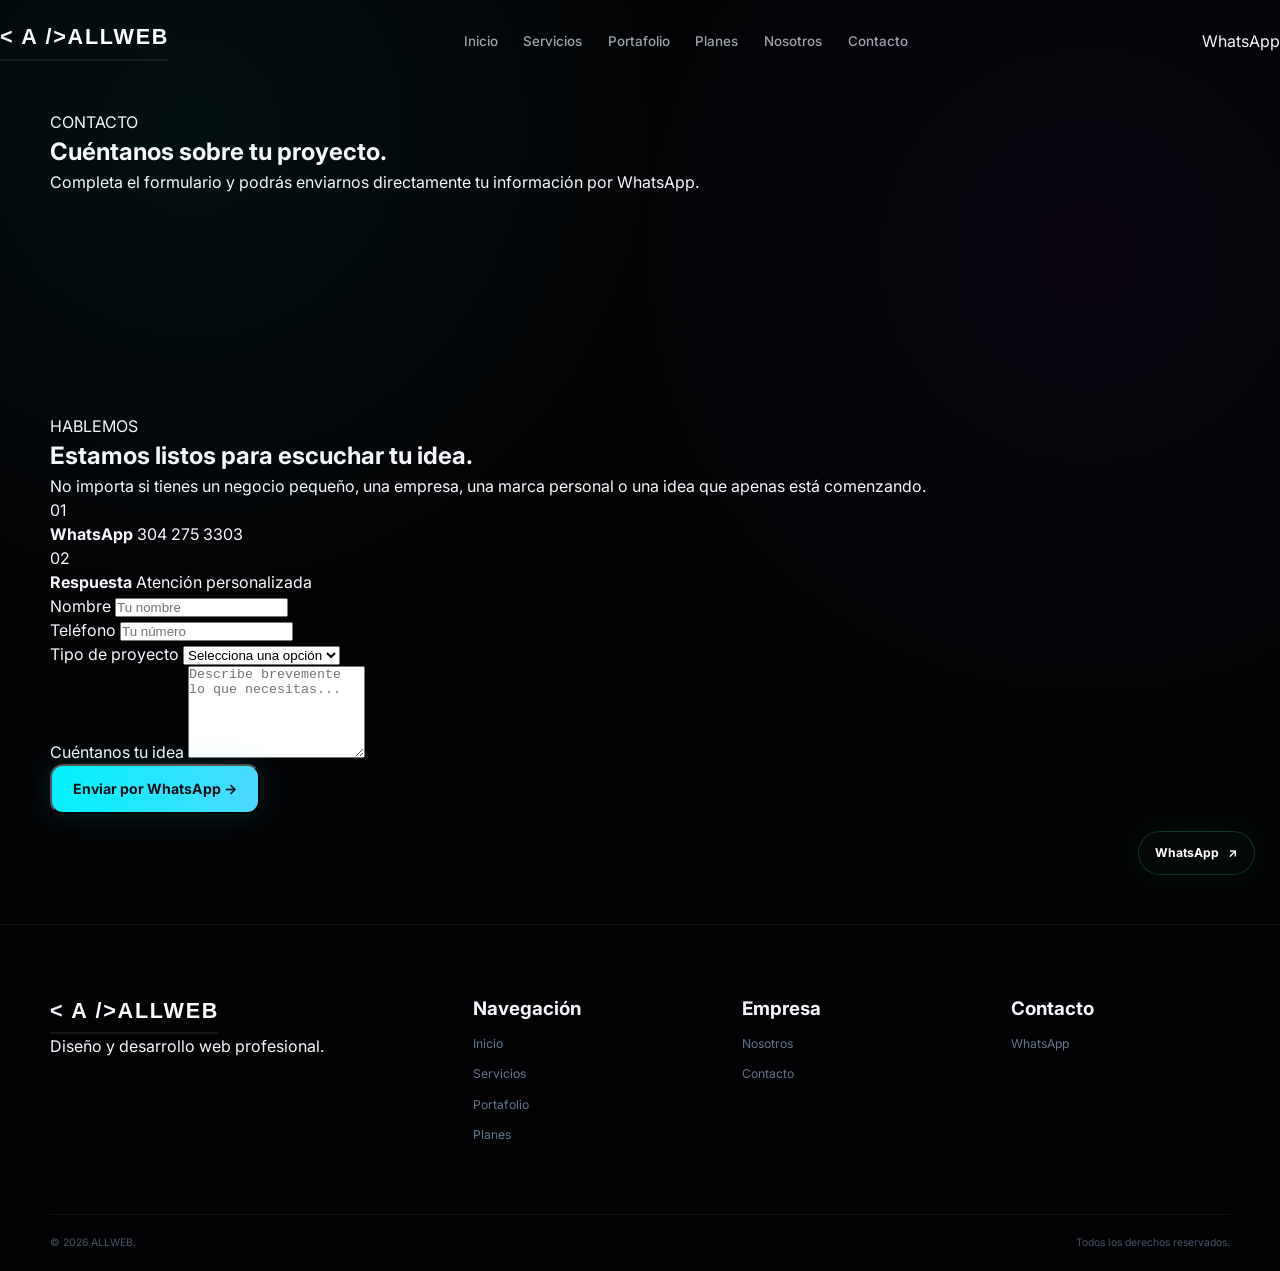
==== commit 280bf57b: "Update contacto.html" ====
--- a/contacto.html
+++ b/contacto.html
@@ -1,467 +1,295 @@
 <!DOCTYPE html>
 <html lang="es">
-
 <head>
-
-<meta charset="UTF-8">
-<meta name="viewport" content="width=device-width, initial-scale=1.0">
-
-<title>Contacto | ALLWEB</title>
-
-<meta name="description"
-content="Contacta con ALLWEB para crear tu página web profesional.">
-
-<link rel="preconnect" href="https://fonts.googleapis.com">
-<link rel="preconnect" href="https://fonts.gstatic.com" crossorigin>
-
-<link href="https://fonts.googleapis.com/css2?family=Inter:wght@400;500;600;700;800&family=Orbitron:wght@500;600;700;800&display=swap"
-rel="stylesheet">
-
-<link rel="stylesheet"
-href="https://cdnjs.cloudflare.com/ajax/libs/font-awesome/6.5.2/css/all.min.css">
-
-<link rel="stylesheet" href="css/styles.css">
-
-<script>
-document.documentElement.classList.add("js");
-</script>
-
+    <meta charset="UTF-8">
+    <meta name="viewport" content="width=device-width, initial-scale=1.0">
+
+    <title>Contacto | ALLWEB</title>
+    <meta name="description" content="Contacta con ALLWEB para solicitar una cotización de página web.">
+
+    <link rel="preconnect" href="https://fonts.googleapis.com">
+    <link rel="preconnect" href="https://fonts.gstatic.com" crossorigin>
+    <link href="https://fonts.googleapis.com/css2?family=Inter:wght@400;500;600;700;800;900&display=swap" rel="stylesheet">
+
+    <link rel="stylesheet" href="css/styles.css">
 </head>
 
-
 <body>
 
-<div class="page-bg"></div>
-<div class="grid-background"></div>
-
-
 <header class="site-header">
-
-<div class="container nav-container">
-
-<a href="index.html" class="brand">
-
-<span class="brand-main">
-ALL<span>WEB</span>
-</span>
-
-<span class="brand-line"></span>
-
-<span class="brand-sub">
-DIGITAL STUDIO
-</span>
-
-</a>
-
-
-<nav class="desktop-nav">
-
-<a href="index.html" class="nav-link">Inicio</a>
-<a href="servicios.html" class="nav-link">Servicios</a>
-<a href="portafolio.html" class="nav-link">Portafolio</a>
-<a href="planes.html" class="nav-link">Planes</a>
-<a href="nosotros.html" class="nav-link">Nosotros</a>
-<a href="contacto.html" class="nav-link active">Contacto</a>
-
-</nav>
-
-
-<a href="https://wa.me/573042753303"
-class="header-button"
-target="_blank">
-
-<i class="fa-brands fa-whatsapp"></i>
-WhatsApp
-
-</a>
-
-
-<button class="menu-toggle" id="menuToggle">
-
-<span></span>
-<span></span>
-<span></span>
-
-</button>
-
-</div>
-
-
-<div class="mobile-menu" id="mobileMenu">
-
-<a href="index.html" class="mobile-link">Inicio</a>
-<a href="servicios.html" class="mobile-link">Servicios</a>
-<a href="portafolio.html" class="mobile-link">Portafolio</a>
-<a href="planes.html" class="mobile-link">Planes</a>
-<a href="nosotros.html" class="mobile-link">Nosotros</a>
-<a href="contacto.html" class="mobile-link active">Contacto</a>
-
-</div>
-
+    <div class="nav-container">
+
+        <a href="index.html" class="brand">
+            <span class="brand-symbol">&lt; A /&gt;</span>
+            <span class="brand-text">ALLWEB</span>
+            <span class="brand-line"></span>
+        </a>
+
+        <nav class="site-nav" id="site-nav">
+            <a href="index.html">Inicio</a>
+            <a href="servicios.html">Servicios</a>
+            <a href="portafolio.html">Portafolio</a>
+            <a href="planes.html">Planes</a>
+            <a href="nosotros.html">Nosotros</a>
+            <a href="contacto.html">Contacto</a>
+        </nav>
+
+        <a
+            class="header-action"
+            href="https://wa.me/573042753303"
+            target="_blank"
+            rel="noopener">
+            WhatsApp
+        </a>
+
+        <button
+            class="menu-toggle"
+            id="menu-toggle"
+            type="button"
+            aria-label="Abrir menú"
+            aria-controls="site-nav"
+            aria-expanded="false">
+
+            <span></span>
+            <span></span>
+            <span></span>
+
+        </button>
+
+    </div>
 </header>
 
 
 <main>
 
-
-<section class="page-hero">
-
-<div class="container">
-
-<span class="section-tag">
-CONTACTO
-</span>
-
-<h1>
-Hablemos de tu
-<span>próximo proyecto.</span>
-</h1>
-
-<p>
-Cuéntanos qué necesitas y encontraremos una solución
-digital para tu negocio.
-</p>
-
-</div>
-
-</section>
-
-
-<section class="section">
-
-<div class="container contact-grid">
-
-
-<div class="contact-info">
-
-<span class="section-tag">
-ESTAMOS PARA AYUDARTE
-</span>
-
-<h2>
-Comencemos
-<span>la conversación.</span>
-</h2>
-
-<p>
-La forma más rápida de contactarnos es por WhatsApp.
-Cuéntanos qué tipo de página necesitas y te orientaremos.
-</p>
-
-
-<a href="https://wa.me/573042753303?text=Hola%20ALLWEB%2C%20quiero%20cotizar%20una%20p%C3%A1gina%20web."
-class="contact-whatsapp"
-target="_blank">
-
-<div class="contact-icon">
-
-<i class="fa-brands fa-whatsapp"></i>
-
-</div>
-
-<div>
-
-<strong>
-WhatsApp
-</strong>
-
-<span>
-304 275 3303
-</span>
-
-</div>
-
-<i class="fa-solid fa-arrow-right"></i>
-
-</a>
-
-
-<div class="contact-mini">
-
-<div>
-
-<i class="fa-solid fa-globe"></i>
-
-<span>
-Atención digital
-</span>
-
-</div>
-
-
-<div>
-
-<i class="fa-solid fa-laptop-code"></i>
-
-<span>
-Diseño y desarrollo web
-</span>
-
-</div>
-
-
-<div>
-
-<i class="fa-solid fa-bolt"></i>
-
-<span>
-Respuesta rápida
-</span>
-
-</div>
-
-</div>
-
-</div>
-
-
-<div class="contact-form-card">
-
-<div class="form-header">
-
-<span class="section-tag">
-SOLICITA INFORMACIÓN
-</span>
-
-<h3>
-Cuéntanos sobre tu proyecto
-</h3>
-
-</div>
-
-
-<form id="contactForm">
-
-<div class="form-row">
-
-<div class="form-group">
-
-<label>
-Nombre
-</label>
-
-<input
-type="text"
-id="name"
-placeholder="Tu nombre"
-required>
-
-</div>
-
-
-<div class="form-group">
-
-<label>
-Teléfono
-</label>
-
-<input
-type="tel"
-id="phone"
-placeholder="Tu teléfono">
-
-</div>
-
-</div>
-
-
-<div class="form-group">
-
-<label>
-Tipo de proyecto
-</label>
-
-<select id="project">
-
-<option value="">
-Selecciona una opción
-</option>
-
-<option>
-Página empresarial
-</option>
-
-<option>
-Landing Page
-</option>
-
-<option>
-Tienda virtual
-</option>
-
-<option>
-Catálogo digital
-</option>
-
-<option>
-Rediseño web
-</option>
-
-<option>
-Proyecto personalizado
-</option>
-
-</select>
-
-</div>
-
-
-<div class="form-group">
-
-<label>
-Cuéntanos qué necesitas
-</label>
-
-<textarea
-id="message"
-rows="5"
-placeholder="Describe brevemente tu idea..."
-required></textarea>
-
-</div>
-
-
-<button
-type="submit"
-class="btn btn-primary form-button">
-
-Enviar por WhatsApp
-
-<i class="fa-brands fa-whatsapp"></i>
-
-</button>
-
-</form>
-
-</div>
-
-</div>
-
-</section>
-
-
-<section class="cta-section">
-
-<div class="container">
-
-<div class="cta-box">
-
-<span class="section-tag">
-ALLWEB
-</span>
-
-<h2>
-Tu próxima página web
-<span>puede comenzar hoy.</span>
-</h2>
-
-<a href="https://wa.me/573042753303"
-target="_blank"
-class="btn btn-primary">
-
-Hablar por WhatsApp
-
-<i class="fa-brands fa-whatsapp"></i>
-
-</a>
-
-</div>
-
-</div>
-
-</section>
-
+    <section class="page-hero section">
+
+        <div class="container">
+
+            <span class="section-kicker">CONTACTO</span>
+
+            <h1>
+                Cuéntanos sobre
+                <span>tu proyecto.</span>
+            </h1>
+
+            <p>
+                Completa el formulario y podrás enviarnos directamente
+                tu información por WhatsApp.
+            </p>
+
+        </div>
+
+    </section>
+
+
+    <section class="section">
+
+        <div class="container contact-grid">
+
+            <div class="contact-info">
+
+                <span class="section-kicker">HABLEMOS</span>
+
+                <h2>
+                    Estamos listos para
+                    <span>escuchar tu idea.</span>
+                </h2>
+
+                <p>
+                    No importa si tienes un negocio pequeño,
+                    una empresa, una marca personal o una idea
+                    que apenas está comenzando.
+                </p>
+
+                <div class="contact-method">
+
+                    <span class="contact-number">01</span>
+
+                    <div>
+                        <strong>WhatsApp</strong>
+                        <a
+                            href="https://wa.me/573042753303"
+                            target="_blank"
+                            rel="noopener">
+                            304 275 3303
+                        </a>
+                    </div>
+
+                </div>
+
+                <div class="contact-method">
+
+                    <span class="contact-number">02</span>
+
+                    <div>
+                        <strong>Respuesta</strong>
+                        <span>Atención personalizada</span>
+                    </div>
+
+                </div>
+
+            </div>
+
+
+            <form class="contact-form" id="contact-form">
+
+                <div class="form-group">
+
+                    <label for="name">
+                        Nombre
+                    </label>
+
+                    <input
+                        id="name"
+                        name="name"
+                        type="text"
+                        placeholder="Tu nombre"
+                        required>
+
+                </div>
+
+
+                <div class="form-group">
+
+                    <label for="phone">
+                        Teléfono
+                    </label>
+
+                    <input
+                        id="phone"
+                        name="phone"
+                        type="tel"
+                        placeholder="Tu número"
+                        required>
+
+                </div>
+
+
+                <div class="form-group">
+
+                    <label for="project">
+                        Tipo de proyecto
+                    </label>
+
+                    <select id="project" name="project" required>
+
+                        <option value="">
+                            Selecciona una opción
+                        </option>
+
+                        <option value="Página web">
+                            Página web
+                        </option>
+
+                        <option value="Tienda virtual">
+                            Tienda virtual
+                        </option>
+
+                        <option value="Landing page">
+                            Landing page
+                        </option>
+
+                        <option value="Rediseño web">
+                            Rediseño web
+                        </option>
+
+                        <option value="Otro">
+                            Otro proyecto
+                        </option>
+
+                    </select>
+
+                </div>
+
+
+                <div class="form-group">
+
+                    <label for="message">
+                        Cuéntanos tu idea
+                    </label>
+
+                    <textarea
+                        id="message"
+                        name="message"
+                        rows="6"
+                        placeholder="Describe brevemente lo que necesitas..."
+                        required></textarea>
+
+                </div>
+
+
+                <button
+                    type="submit"
+                    class="btn btn-primary form-submit">
+
+                    Enviar por WhatsApp →
+
+                </button>
+
+            </form>
+
+        </div>
+
+    </section>
 
 </main>
 
 
 <footer class="site-footer">
 
-<div class="container footer-grid">
-
-<div class="footer-brand">
-
-<a href="index.html" class="brand footer-logo">
-
-<span class="brand-main">
-ALL<span>WEB</span>
-</span>
-
-<span class="brand-line"></span>
-
-<span class="brand-sub">
-DIGITAL STUDIO
-</span>
-
-</a>
-
-<p>
-Diseño y desarrollo web profesional.
-</p>
-
-</div>
-
-
-<div class="footer-column">
-
-<h4>Navegación</h4>
-
-<a href="index.html">Inicio</a>
-<a href="servicios.html">Servicios</a>
-<a href="portafolio.html">Portafolio</a>
-<a href="planes.html">Planes</a>
-
-</div>
-
-
-<div class="footer-column">
-
-<h4>Empresa</h4>
-
-<a href="nosotros.html">Nosotros</a>
-<a href="contacto.html">Contacto</a>
-
-</div>
-
-
-<div class="footer-column">
-
-<h4>Contacto</h4>
-
-<a href="https://wa.me/573042753303"
-target="_blank">
-
-<i class="fa-brands fa-whatsapp"></i>
-WhatsApp
-
-</a>
-
-</div>
-
-</div>
-
-
-<div class="container footer-bottom">
-
-<span>
-© <span id="currentYear"></span> ALLWEB.
-Todos los derechos reservados.
-</span>
-
-<span>
-Diseño digital con propósito.
-</span>
-
-</div>
+    <div class="container footer-grid">
+
+        <div>
+            <a href="index.html" class="brand footer-brand">
+                <span class="brand-symbol">&lt; A /&gt;</span>
+                <span class="brand-text">ALLWEB</span>
+                <span class="brand-line"></span>
+            </a>
+
+            <p>Diseño y desarrollo web profesional.</p>
+        </div>
+
+        <div class="footer-column">
+            <h3>Navegación</h3>
+            <a href="index.html">Inicio</a>
+            <a href="servicios.html">Servicios</a>
+            <a href="portafolio.html">Portafolio</a>
+            <a href="planes.html">Planes</a>
+        </div>
+
+        <div class="footer-column">
+            <h3>Empresa</h3>
+            <a href="nosotros.html">Nosotros</a>
+            <a href="contacto.html">Contacto</a>
+        </div>
+
+        <div class="footer-column">
+            <h3>Contacto</h3>
+            <a href="https://wa.me/573042753303" target="_blank" rel="noopener">
+                WhatsApp
+            </a>
+        </div>
+
+    </div>
+
+    <div class="container footer-bottom">
+        <span>© <span id="current-year"></span> ALLWEB.</span>
+        <span>Todos los derechos reservados.</span>
+    </div>
 
 </footer>
 
 
-<a href="https://wa.me/573042753303"
-class="whatsapp-float"
-target="_blank">
-
-<i class="fa-brands fa-whatsapp"></i>
+<a
+    class="whatsapp-float"
+    href="https://wa.me/573042753303"
+    target="_blank"
+    rel="noopener"
+    aria-label="WhatsApp ALLWEB">
+
+    <span>WhatsApp</span>
+    <b>↗</b>
 
 </a>
 
--- a/css/styles.css
+++ b/css/styles.css
@@ -1,20 +1,19 @@
 /* =========================================================
    ALLWEB
-   ESTILOS PRINCIPALES
+   DISEÑO WEB PROFESIONAL
+   CSS PRINCIPAL
+========================================================= */
+
+
+/* =========================================================
+   VARIABLES
 ========================================================= */
 
 :root {
 
-    --bg: #05070d;
-    --bg-dark: #020308;
-    --surface: rgba(12, 17, 29, 0.72);
-    --surface-strong: #0b101b;
-
-    --border: rgba(255,255,255,0.09);
-    --border-hover: rgba(0,242,254,0.35);
-
-    --text: #f5f7ff;
-    --muted: #9aa5b8;
+    --bg: #030305;
+    --bg-soft: #07070b;
+    --bg-card: rgba(255,255,255,.045);
 
     --cyan: #00f2fe;
     --cyan-dark: #00b8c4;
@@ -22,31 +21,42 @@
     --purple: #7928ca;
     --purple-light: #a855f7;
 
-    --green: #25d366;
-
-    --radius: 24px;
-
-    --shadow:
-        0 25px 80px rgba(0,0,0,.45);
-
-    --transition:
-        .35s cubic-bezier(.2,.8,.2,1);
-}
-
-
-/* RESET */
-
-* {
+    --white: #ffffff;
+    --text: #f5f7fb;
+
+    --muted: #94a3b8;
+    --muted-dark: #64748b;
+
+    --border: rgba(255,255,255,.09);
+
+    --container: 1180px;
+
+    --radius: 20px;
+
+}
+
+
+/* =========================================================
+   RESET
+========================================================= */
+
+*,
+*::before,
+*::after {
+
     margin: 0;
     padding: 0;
     box-sizing: border-box;
-}
-
+
+}
 
 html {
+
     scroll-behavior: smooth;
-}
-
+
+    overflow-x: hidden;
+
+}
 
 body {
 
@@ -54,3193 +64,3411 @@
 
     background:
         radial-gradient(
-            circle at 20% 10%,
-            rgba(0,242,254,.07),
+            circle at 15% 10%,
+            rgba(0,242,254,.055),
             transparent 30%
         ),
         radial-gradient(
-            circle at 80% 30%,
-            rgba(121,40,202,.09),
-            transparent 30%
+            circle at 85% 20%,
+            rgba(121,40,202,.06),
+            transparent 32%
         ),
         var(--bg);
 
     color: var(--text);
 
-    font-family:
-        "Inter",
-        sans-serif;
-
-    line-height: 1.6;
+    font-family: "Inter", sans-serif;
 
     overflow-x: hidden;
-}
-
-
-body::before {
-
-    content: "";
+
+    line-height: 1.5;
+
+}
+
+body,
+a,
+button {
+
+    -webkit-tap-highlight-color: transparent;
+
+}
+
+a {
+
+    color: inherit;
+
+    text-decoration: none;
+
+}
+
+button {
+
+    font-family: inherit;
+
+}
+
+img,
+video {
+
+    display: block;
+
+    max-width: 100%;
+
+}
+
+h1,
+h2,
+h3,
+h4,
+p {
+
+    overflow-wrap: break-word;
+
+}
+
+
+/* =========================================================
+   PAGE LOAD
+========================================================= */
+
+html.js body {
+
+    opacity: 0;
+
+    transition:
+        opacity .5s ease;
+
+}
+
+html.js body.page-loaded {
+
+    opacity: 1;
+
+}
+
+body.page-changing {
+
+    opacity: 0;
+
+}
+
+
+/* =========================================================
+   CONTAINER
+========================================================= */
+
+.container {
+
+    width: min(
+        calc(100% - 40px),
+        var(--container)
+    );
+
+    margin-inline: auto;
+
+}
+
+
+/* =========================================================
+   BACKGROUND GRID
+========================================================= */
+
+.background-grid {
 
     position: fixed;
 
     inset: 0;
 
+    z-index: -5;
+
     pointer-events: none;
+
+    opacity: .22;
 
     background-image:
         linear-gradient(
-            rgba(255,255,255,.018) 1px,
+            rgba(255,255,255,.025) 1px,
             transparent 1px
         ),
         linear-gradient(
             90deg,
-            rgba(255,255,255,.018) 1px,
+            rgba(255,255,255,.025) 1px,
             transparent 1px
         );
 
-    background-size: 60px 60px;
+    background-size: 70px 70px;
 
     mask-image:
         linear-gradient(
             to bottom,
             black,
-            transparent 85%
+            transparent 90%
         );
 
-    z-index: -1;
-}
-
-
-a {
-    color: inherit;
-    text-decoration: none;
-}
-
-
-button,
-input,
-select,
-textarea {
-    font: inherit;
-}
-
-
-button {
-    border: 0;
-}
-
-
-img {
-    max-width: 100%;
-    display: block;
-}
-
-
-/* =========================================================
-   UTILIDADES
-========================================================= */
-
-.container {
-
-    width: min(
-        1180px,
-        calc(100% - 40px)
-    );
-
-    margin-inline: auto;
-}
-
-
-.section {
-
-    padding:
-        110px 0;
-}
-
-
-.center {
-    text-align: center;
-}
-
-
-.gradient-text {
+}
+
+
+/* =========================================================
+   AMBIENT LIGHTS
+========================================================= */
+
+.ambient {
+
+    position: fixed;
+
+    width: 500px;
+    height: 500px;
+
+    border-radius: 50%;
+
+    filter: blur(100px);
+
+    pointer-events: none;
+
+    z-index: -4;
+
+    opacity: .10;
+
+}
+
+.ambient-one {
+
+    background: var(--cyan);
+
+    top: -250px;
+
+    left: -200px;
+
+}
+
+.ambient-two {
+
+    background: var(--purple);
+
+    right: -250px;
+
+    top: 30%;
+
+}
+
+.ambient-three {
+
+    background: #2563eb;
+
+    bottom: -300px;
+
+    left: 30%;
+
+}
+
+
+/* =========================================================
+   HEADER
+========================================================= */
+
+.site-header {
+
+    position: fixed;
+
+    top: 0;
+    left: 0;
+    right: 0;
+
+    z-index: 1000;
+
+    border-bottom:
+        1px solid transparent;
+
+    transition:
+        background .3s ease,
+        border-color .3s ease,
+        backdrop-filter .3s ease;
+
+}
+
+.site-header.scrolled {
+
+    background:
+        rgba(3,3,5,.78);
+
+    border-color:
+        rgba(255,255,255,.07);
+
+    backdrop-filter:
+        blur(20px);
+
+}
+
+
+.nav-container {
+
+    min-height: 82px;
+
+    display: flex;
+
+    align-items: center;
+
+    justify-content: space-between;
+
+    gap: 24px;
+
+}
+
+
+/* =========================================================
+   LOGO
+========================================================= */
+
+.brand {
+
+    position: relative;
+
+    display: inline-flex;
+
+    align-items: center;
+
+    flex-shrink: 0;
+
+    padding-bottom: 7px;
+
+    font-family: "Orbitron", sans-serif;
+
+    font-size: 1.35rem;
+
+    font-weight: 800;
+
+    letter-spacing: .08em;
+
+    white-space: nowrap;
+
+}
+
+.brand-text {
+
+    color: #fff;
+
+    text-shadow:
+        0 0 15px rgba(255,255,255,.08);
+
+}
+
+.brand-text span {
 
     background:
         linear-gradient(
             90deg,
             var(--cyan),
-            #70f7ff,
+            #fff,
             var(--purple-light)
         );
 
     -webkit-background-clip: text;
+
     background-clip: text;
 
-    color: transparent;
-}
-
-
-.section-kicker {
-
-    display: inline-block;
-
-    margin-bottom: 16px;
-
-    color: var(--cyan);
-
-    font-family: "Orbitron", sans-serif;
-
-    font-size: .72rem;
-
-    font-weight: 700;
-
-    letter-spacing: .18em;
-}
-
-
-.section-heading {
-
-    max-width: 720px;
-
-    margin-bottom: 60px;
-}
-
-
-.section-heading h2,
-.about-content h2,
-.contact-info h2,
-.calculator-content h2 {
-
-    font-size:
-        clamp(2rem, 4vw, 3.4rem);
-
-    line-height: 1.05;
-
-    letter-spacing: -.04em;
-
-    margin-bottom: 20px;
-}
-
-
-.section-heading h2 span,
-.about-content h2 span,
-.contact-info h2 span,
-.calculator-content h2 span {
-
-    color: var(--cyan);
-}
-
-
-.section-heading p {
-
-    color: var(--muted);
-
-    max-width: 650px;
-
-    margin-inline: auto;
-}
-
-
-/* =========================================================
-   HEADER
-========================================================= */
-
-.site-header {
-
-    position: fixed;
-
-    top: 0;
+    -webkit-text-fill-color: transparent;
+
+}
+
+
+/* =========================================================
+   LÍNEA ANIMADA DEL LOGO
+========================================================= */
+
+.brand-line {
+
+    position: absolute;
+
     left: 0;
     right: 0;
 
-    z-index: 1000;
-
-    background:
-        rgba(5,7,13,.72);
+    bottom: 0;
+
+    height: 2px;
+
+    overflow: hidden;
+
+    border-radius: 999px;
+
+    background:
+        rgba(255,255,255,.08);
+
+}
+
+.brand-line span {
+
+    position: absolute;
+
+    left: -40%;
+
+    top: 0;
+
+    width: 38%;
+
+    height: 100%;
+
+    background:
+        linear-gradient(
+            90deg,
+            transparent,
+            var(--cyan),
+            #ffffff,
+            var(--purple-light),
+            transparent
+        );
+
+    box-shadow:
+        0 0 7px var(--cyan),
+        0 0 15px var(--cyan),
+        0 0 22px var(--purple-light);
+
+    animation:
+        brandLaser 2.7s linear infinite;
+
+}
+
+@keyframes brandLaser {
+
+    0% {
+
+        transform:
+            translateX(0);
+
+    }
+
+    100% {
+
+        transform:
+            translateX(370%);
+
+    }
+
+}
+
+
+/* =========================================================
+   NAVEGACIÓN
+========================================================= */
+
+.site-nav {
+
+    display: flex;
+
+    align-items: center;
+
+    justify-content: center;
+
+    gap: clamp(14px, 2vw, 28px);
+
+    min-width: 0;
+
+}
+
+.site-nav a {
+
+    position: relative;
+
+    display: inline-flex;
+
+    align-items: center;
+
+    justify-content: center;
+
+    color: #9ca3af;
+
+    font-size: .84rem;
+
+    font-weight: 500;
+
+    line-height: 1.2;
+
+    white-space: nowrap;
+
+    transition:
+        color .25s ease;
+
+}
+
+.site-nav a::after {
+
+    content: "";
+
+    position: absolute;
+
+    left: 0;
+
+    bottom: -9px;
+
+    width: 0;
+
+    height: 1px;
+
+    background:
+        linear-gradient(
+            90deg,
+            var(--cyan),
+            var(--purple-light)
+        );
+
+    box-shadow:
+        0 0 8px var(--cyan);
+
+    transition:
+        width .3s ease;
+
+}
+
+.site-nav a:hover,
+.site-nav a.active {
+
+    color: #fff;
+
+}
+
+.site-nav a:hover::after,
+.site-nav a.active::after {
+
+    width: 100%;
+
+}
+
+
+/* =========================================================
+   CTA HEADER
+========================================================= */
+
+.header-action {
+
+    display: flex;
+
+    align-items: center;
+
+    flex-shrink: 0;
+
+}
+
+.nav-cta {
+
+    display: inline-flex;
+
+    align-items: center;
+
+    justify-content: center;
+
+    gap: 9px;
+
+    padding: 11px 17px;
+
+    border:
+        1px solid rgba(0,242,254,.25);
+
+    border-radius: 999px;
+
+    background:
+        rgba(0,242,254,.06);
+
+    color: #fff;
+
+    font-size: .78rem;
+
+    font-weight: 600;
+
+    white-space: nowrap;
+
+    transition:
+        transform .25s ease,
+        background .25s ease,
+        box-shadow .25s ease;
+
+}
+
+.nav-cta:hover {
+
+    transform:
+        translateY(-2px);
+
+    background:
+        rgba(0,242,254,.12);
+
+    box-shadow:
+        0 0 25px rgba(0,242,254,.12);
+
+}
+
+.nav-cta i {
+
+    color: var(--cyan);
+
+}
+
+
+/* =========================================================
+   BOTÓN MENÚ
+========================================================= */
+
+.menu-toggle {
+
+    display: none;
+
+    width: 42px;
+    height: 42px;
+
+    flex-shrink: 0;
+
+    border:
+        1px solid var(--border);
+
+    border-radius: 12px;
+
+    background:
+        rgba(255,255,255,.04);
+
+    color: #fff;
+
+    cursor: pointer;
+
+    align-items: center;
+
+    justify-content: center;
+
+    font-size: 1rem;
+
+}
+
+.menu-toggle:hover {
+
+    border-color:
+        rgba(0,242,254,.25);
+
+    color:
+        var(--cyan);
+
+}
+
+
+/* =========================================================
+   HERO
+========================================================= */
+
+.hero {
+
+    position: relative;
+
+    min-height: 850px;
+
+    display: flex;
+
+    align-items: center;
+
+    padding:
+        150px 0
+        90px;
+
+}
+
+.hero-grid {
+
+    display: grid;
+
+    grid-template-columns:
+        minmax(0, 1.05fr)
+        minmax(0, .95fr);
+
+    align-items: center;
+
+    gap: 70px;
+
+}
+
+.hero-content,
+.hero-visual {
+
+    min-width: 0;
+
+}
+
+
+/* =========================================================
+   EYEBROW
+========================================================= */
+
+.eyebrow {
+
+    display: inline-flex;
+
+    align-items: center;
+
+    gap: 9px;
+
+    max-width: 100%;
+
+    margin-bottom: 22px;
+
+    color: #9ca3af;
+
+    font-size: .72rem;
+
+    font-weight: 700;
+
+    letter-spacing: .16em;
+
+    line-height: 1.5;
+
+}
+
+.eyebrow-dot {
+
+    width: 7px;
+    height: 7px;
+
+    flex: 0 0 7px;
+
+    border-radius: 50%;
+
+    background:
+        var(--cyan);
+
+    box-shadow:
+        0 0 8px var(--cyan),
+        0 0 16px var(--cyan);
+
+    animation:
+        dotPulse 2s ease-in-out infinite;
+
+}
+
+@keyframes dotPulse {
+
+    0%,
+    100% {
+
+        opacity: .55;
+
+        transform:
+            scale(.9);
+
+    }
+
+    50% {
+
+        opacity: 1;
+
+        transform:
+            scale(1.2);
+
+    }
+
+}
+
+
+/* =========================================================
+   HERO TEXT
+========================================================= */
+
+.hero h1 {
+
+    max-width: 780px;
+
+    margin: 0;
+
+    font-size:
+        clamp(
+            3rem,
+            6vw,
+            5.5rem
+        );
+
+    line-height: .98;
+
+    letter-spacing: -.055em;
+
+    font-weight: 900;
+
+    text-wrap: balance;
+
+}
+
+.gradient-text {
+
+    background:
+        linear-gradient(
+            100deg,
+            var(--cyan),
+            #ffffff 40%,
+            var(--purple-light)
+        );
+
+    -webkit-background-clip: text;
+
+    background-clip: text;
+
+    -webkit-text-fill-color: transparent;
+
+}
+
+.hero-description {
+
+    max-width: 650px;
+
+    margin-top: 28px;
+
+    color: var(--muted);
+
+    font-size: 1.05rem;
+
+    line-height: 1.75;
+
+}
+
+
+/* =========================================================
+   BOTONES
+========================================================= */
+
+.hero-buttons,
+.cta-buttons {
+
+    display: flex;
+
+    flex-wrap: wrap;
+
+    gap: 13px;
+
+    margin-top: 32px;
+
+}
+
+.btn {
+
+    display: inline-flex;
+
+    align-items: center;
+
+    justify-content: center;
+
+    gap: 11px;
+
+    min-height: 50px;
+
+    padding:
+        0 21px;
+
+    border-radius: 13px;
+
+    font-size: .88rem;
+
+    font-weight: 700;
+
+    line-height: 1.2;
+
+    text-align: center;
+
+    transition:
+        transform .25s ease,
+        box-shadow .25s ease,
+        background .25s ease;
+
+}
+
+.btn:hover {
+
+    transform:
+        translateY(-3px);
+
+}
+
+.btn-primary {
+
+    background:
+        linear-gradient(
+            100deg,
+            var(--cyan),
+            #4dd9ff
+        );
+
+    color: #001014;
+
+    box-shadow:
+        0 0 30px rgba(0,242,254,.14);
+
+}
+
+.btn-primary:hover {
+
+    box-shadow:
+        0 0 40px rgba(0,242,254,.25);
+
+}
+
+.btn-secondary {
+
+    border:
+        1px solid var(--border);
+
+    background:
+        rgba(255,255,255,.035);
+
+    color: #fff;
+
+}
+
+.btn-secondary:hover {
+
+    background:
+        rgba(255,255,255,.07);
+
+}
+
+.btn-whatsapp {
+
+    border:
+        1px solid rgba(37,211,102,.25);
+
+    background:
+        rgba(37,211,102,.08);
+
+    color: #fff;
+
+}
+
+.btn-whatsapp i {
+
+    color:
+        #25d366;
+
+}
+
+
+/* =========================================================
+   TRUST
+========================================================= */
+
+.hero-trust {
+
+    display: flex;
+
+    flex-wrap: wrap;
+
+    gap: 18px;
+
+    margin-top: 25px;
+
+}
+
+.trust-item {
+
+    display: flex;
+
+    align-items: center;
+
+    gap: 7px;
+
+    color: #7f8b9c;
+
+    font-size: .76rem;
+
+    line-height: 1.4;
+
+}
+
+.trust-item i {
+
+    flex-shrink: 0;
+
+    color:
+        var(--cyan);
+
+}
+
+
+/* =========================================================
+   HERO VISUAL
+========================================================= */
+
+.hero-visual {
+
+    position: relative;
+
+    min-height: 470px;
+
+    display: flex;
+
+    align-items: center;
+
+    justify-content: center;
+
+}
+
+.code-window {
+
+    width: min(
+        100%,
+        550px
+    );
+
+    min-width: 0;
+
+    overflow: hidden;
+
+    border:
+        1px solid rgba(255,255,255,.10);
+
+    border-radius: 20px;
+
+    background:
+        linear-gradient(
+            145deg,
+            rgba(255,255,255,.065),
+            rgba(255,255,255,.018)
+        );
+
+    box-shadow:
+        0 35px 90px rgba(0,0,0,.5),
+        0 0 50px rgba(0,242,254,.055);
 
     backdrop-filter:
         blur(20px);
 
-    -webkit-backdrop-filter:
-        blur(20px);
+}
+
+.window-top {
+
+    min-height: 54px;
+
+    display: flex;
+
+    align-items: center;
+
+    gap: 15px;
+
+    padding:
+        0 18px;
+
+    border-bottom:
+        1px solid rgba(255,255,255,.07);
+
+}
+
+.window-dots {
+
+    display: flex;
+
+    gap: 6px;
+
+    flex-shrink: 0;
+
+}
+
+.window-dots span {
+
+    width: 8px;
+    height: 8px;
+
+    border-radius: 50%;
+
+    background:
+        #475569;
+
+}
+
+.window-title {
+
+    min-width: 0;
+
+    overflow: hidden;
+
+    text-overflow: ellipsis;
+
+    white-space: nowrap;
+
+    color:
+        #64748b;
+
+    font-family:
+        "Orbitron",
+        sans-serif;
+
+    font-size: .58rem;
+
+    letter-spacing: .08em;
+
+}
+
+.code-body {
+
+    padding:
+        30px 25px;
+
+    min-height: 300px;
+
+    overflow-x: auto;
+
+    background:
+        radial-gradient(
+            circle at 70% 30%,
+            rgba(0,242,254,.04),
+            transparent 40%
+        );
+
+}
+
+.code-line {
+
+    display: flex;
+
+    align-items: center;
+
+    min-height: 35px;
+
+    width: max-content;
+
+    min-width: 100%;
+
+    white-space: nowrap;
+
+    font-family:
+        monospace;
+
+    font-size: .75rem;
+
+}
+
+.code-number {
+
+    width: 35px;
+
+    flex-shrink: 0;
+
+    color:
+        #334155;
+
+}
+
+.code-space {
+
+    width: 20px;
+
+    flex-shrink: 0;
+
+}
+
+.code-purple {
+    color: #c084fc;
+}
+
+.code-cyan {
+    color: #67e8f9;
+}
+
+.code-white {
+    color: #e2e8f0;
+}
+
+.code-green {
+    color: #4ade80;
+}
+
+.code-status {
+
+    display: flex;
+
+    align-items: center;
+
+    gap: 8px;
+
+    min-height: 48px;
+
+    padding:
+        14px 20px;
+
+    border-top:
+        1px solid rgba(255,255,255,.06);
+
+    color:
+        #64748b;
+
+    font-size: .65rem;
+
+    letter-spacing: .08em;
+
+}
+
+.status-dot {
+
+    width: 6px;
+    height: 6px;
+
+    flex: 0 0 6px;
+
+    border-radius: 50%;
+
+    background:
+        #4ade80;
+
+    box-shadow:
+        0 0 10px #4ade80;
+
+}
+
+
+/* =========================================================
+   FLOATING CARDS
+========================================================= */
+
+.floating-card {
+
+    position: absolute;
+
+    display: flex;
+
+    align-items: center;
+
+    gap: 11px;
+
+    max-width: 190px;
+
+    padding:
+        13px 16px;
+
+    border:
+        1px solid rgba(255,255,255,.10);
+
+    border-radius: 14px;
+
+    background:
+        rgba(8,8,12,.78);
+
+    backdrop-filter:
+        blur(15px);
+
+    box-shadow:
+        0 15px 40px rgba(0,0,0,.35);
+
+    animation:
+        floatingCard 4s ease-in-out infinite;
+
+}
+
+.floating-card i {
+
+    flex-shrink: 0;
+
+    color:
+        var(--cyan);
+
+    font-size: 1.1rem;
+
+}
+
+.floating-card strong,
+.floating-card span {
+
+    display: block;
+
+}
+
+.floating-card strong {
+
+    color:
+        #fff;
+
+    font-size: .76rem;
+
+}
+
+.floating-card span {
+
+    margin-top: 3px;
+
+    color:
+        #64748b;
+
+    font-size: .61rem;
+
+    line-height: 1.3;
+
+}
+
+.floating-card-one {
+
+    top: 8%;
+
+    right: -3%;
+
+}
+
+.floating-card-two {
+
+    bottom: 10%;
+
+    left: -5%;
+
+    animation-delay:
+        -2s;
+
+}
+
+@keyframes floatingCard {
+
+    0%,
+    100% {
+
+        transform:
+            translateY(0);
+
+    }
+
+    50% {
+
+        transform:
+            translateY(-10px);
+
+    }
+
+}
+
+
+/* =========================================================
+   VIDEO
+========================================================= */
+
+.video-showcase {
+
+    position: relative;
+
+    padding:
+        85px 0
+        100px;
+
+    overflow: hidden;
+
+}
+
+.video-showcase::before {
+
+    content: "";
+
+    position: absolute;
+
+    width: 700px;
+    height: 350px;
+
+    left: 50%;
+    top: 50%;
+
+    transform:
+        translate(-50%, -50%);
+
+    background:
+        radial-gradient(
+            ellipse,
+            rgba(0,242,254,.11),
+            rgba(121,40,202,.08) 35%,
+            transparent 72%
+        );
+
+    filter:
+        blur(45px);
+
+    pointer-events: none;
+
+}
+
+
+/* =========================================================
+   VIDEO HEADING
+========================================================= */
+
+.video-heading {
+
+    position: relative;
+
+    z-index: 2;
+
+    max-width: 850px;
+
+    margin:
+        0 auto
+        38px;
+
+    text-align: center;
+
+}
+
+.video-heading h2 {
+
+    margin: 0;
+
+    font-size:
+        clamp(
+            2.1rem,
+            5vw,
+            3.7rem
+        );
+
+    line-height: 1.05;
+
+    letter-spacing: -.045em;
+
+    font-weight: 850;
+
+    text-wrap: balance;
+
+}
+
+.video-heading p {
+
+    max-width: 680px;
+
+    margin:
+        18px auto 0;
+
+    color:
+        var(--muted);
+
+    font-size: 1rem;
+
+    line-height: 1.7;
+
+}
+
+
+/* =========================================================
+   VIDEO FRAME
+========================================================= */
+
+.video-frame {
+
+    position: relative;
+
+    width: 100%;
+
+    max-width: 1150px;
+
+    margin: 0 auto;
+
+    padding: 3px;
+
+    overflow: hidden;
+
+    border-radius: 25px;
+
+    background:
+        linear-gradient(
+            135deg,
+            rgba(0,242,254,.20),
+            rgba(121,40,202,.20),
+            rgba(0,242,254,.08)
+        );
+
+    box-shadow:
+        0 0 40px rgba(0,242,254,.07),
+        0 0 90px rgba(121,40,202,.07),
+        0 30px 100px rgba(0,0,0,.55);
+
+    animation:
+        videoGlow 5s ease-in-out infinite;
+
+}
+
+.video-inner {
+
+    position: relative;
+
+    overflow: hidden;
+
+    border-radius: 22px;
+
+    background:
+        #000;
+
+}
+
+.allweb-video {
+
+    display: block;
+
+    width: 100%;
+
+    height: auto;
+
+    max-height: 650px;
+
+    object-fit: cover;
+
+    background:
+        #000;
+
+}
+
+
+/* =========================================================
+   VIDEO OVERLAY
+========================================================= */
+
+.video-overlay {
+
+    position: absolute;
+
+    inset: 0;
+
+    pointer-events: none;
+
+    z-index: 2;
+
+    box-shadow:
+        inset 0 0 60px rgba(0,0,0,.22);
+
+}
+
+
+/* =========================================================
+   ESQUINAS
+========================================================= */
+
+.video-corner {
+
+    position: absolute;
+
+    width: 35px;
+    height: 35px;
+
+    opacity: .7;
+
+}
+
+.video-corner::before,
+.video-corner::after {
+
+    content: "";
+
+    position: absolute;
+
+    background:
+        linear-gradient(
+            90deg,
+            var(--cyan),
+            transparent
+        );
+
+}
+
+.video-corner::before {
+
+    width: 35px;
+    height: 1px;
+
+}
+
+.video-corner::after {
+
+    width: 1px;
+    height: 35px;
+
+}
+
+.top-left {
+
+    top: 18px;
+    left: 18px;
+
+}
+
+.top-right {
+
+    top: 18px;
+    right: 18px;
+
+    transform:
+        rotate(90deg);
+
+}
+
+.bottom-left {
+
+    bottom: 18px;
+    left: 18px;
+
+    transform:
+        rotate(-90deg);
+
+}
+
+.bottom-right {
+
+    bottom: 18px;
+    right: 18px;
+
+    transform:
+        rotate(180deg);
+
+}
+
+
+/* =========================================================
+   LÍNEAS DEL VIDEO
+========================================================= */
+
+.video-line {
+
+    position: absolute;
+
+    left: -40%;
+
+    width: 38%;
+
+    height: 3px;
+
+    z-index: 8;
+
+    background:
+        linear-gradient(
+            90deg,
+            transparent,
+            var(--cyan) 25%,
+            #fff 50%,
+            var(--purple-light) 75%,
+            transparent
+        );
+
+    box-shadow:
+        0 0 8px var(--cyan),
+        0 0 18px var(--cyan),
+        0 0 30px var(--purple-light);
+
+    animation:
+        videoLaser 3.2s linear infinite;
+
+}
+
+.video-line-top {
+
+    top: 0;
+
+}
+
+.video-line-bottom {
+
+    bottom: 0;
+
+    animation-delay:
+        1.6s;
+
+}
+
+@keyframes videoLaser {
+
+    0% {
+
+        transform:
+            translateX(0);
+
+        opacity: 0;
+
+    }
+
+    10% {
+
+        opacity: 1;
+
+    }
+
+    50% {
+
+        opacity: 1;
+
+    }
+
+    90% {
+
+        opacity: 1;
+
+    }
+
+    100% {
+
+        transform:
+            translateX(380%);
+
+        opacity: 0;
+
+    }
+
+}
+
+
+/* =========================================================
+   VIDEO GLOW
+========================================================= */
+
+@keyframes videoGlow {
+
+    0%,
+    100% {
+
+        box-shadow:
+            0 0 35px rgba(0,242,254,.07),
+            0 0 80px rgba(121,40,202,.07),
+            0 30px 100px rgba(0,0,0,.55);
+
+    }
+
+    50% {
+
+        box-shadow:
+            0 0 50px rgba(0,242,254,.14),
+            0 0 100px rgba(121,40,202,.12),
+            0 30px 110px rgba(0,0,0,.60);
+
+    }
+
+}
+
+
+/* =========================================================
+   STATS
+========================================================= */
+
+.stats-section {
+
+    padding:
+        25px 0
+        80px;
+
+}
+
+.stats-grid {
+
+    display: grid;
+
+    grid-template-columns:
+        repeat(4, 1fr);
+
+    border-top:
+        1px solid var(--border);
+
+    border-bottom:
+        1px solid var(--border);
+
+}
+
+.stat {
+
+    padding:
+        28px 20px;
+
+    text-align: center;
+
+    border-right:
+        1px solid var(--border);
+
+}
+
+.stat:last-child {
+
+    border-right: 0;
+
+}
+
+.stat strong {
+
+    display: block;
+
+    font-family:
+        "Orbitron",
+        sans-serif;
+
+    font-size: 1.7rem;
+
+    color:
+        #fff;
+
+}
+
+.stat span {
+
+    display: block;
+
+    margin-top: 7px;
+
+    color:
+        var(--muted-dark);
+
+    font-size: .7rem;
+
+    line-height: 1.4;
+
+}
+
+
+/* =========================================================
+   SECTIONS
+========================================================= */
+
+.section {
+
+    padding:
+        110px 0;
+
+}
+
+.section-heading {
+
+    display: flex;
+
+    align-items: flex-end;
+
+    justify-content: space-between;
+
+    gap: 30px;
+
+    margin-bottom: 45px;
+
+}
+
+.section-label {
+
+    display: block;
+
+    margin-bottom: 13px;
+
+    color:
+        var(--cyan);
+
+    font-size: .68rem;
+
+    font-weight: 800;
+
+    letter-spacing: .16em;
+
+    line-height: 1.5;
+
+}
+
+.section-heading h2,
+.why-content h2 {
+
+    max-width: 700px;
+
+    font-size:
+        clamp(
+            2.1rem,
+            4vw,
+            3.5rem
+        );
+
+    line-height: 1.05;
+
+    letter-spacing: -.045em;
+
+    text-wrap: balance;
+
+}
+
+.text-link {
+
+    display: inline-flex;
+
+    align-items: center;
+
+    gap: 9px;
+
+    color:
+        #cbd5e1;
+
+    font-size: .82rem;
+
+    font-weight: 600;
+
+    white-space: nowrap;
+
+    transition:
+        color .25s ease;
+
+}
+
+.text-link:hover {
+
+    color:
+        var(--cyan);
+
+}
+
+.text-link i {
+
+    transition:
+        transform .25s ease;
+
+}
+
+.text-link:hover i {
+
+    transform:
+        translateX(4px);
+
+}
+
+
+/* =========================================================
+   SERVICES
+========================================================= */
+
+.services-grid {
+
+    display: grid;
+
+    grid-template-columns:
+        repeat(4, minmax(0, 1fr));
+
+    gap: 16px;
+
+}
+
+.service-card {
+
+    position: relative;
+
+    min-height: 330px;
+
+    padding:
+        27px;
+
+    overflow: hidden;
+
+    border:
+        1px solid var(--border);
+
+    border-radius: 18px;
+
+    background:
+        linear-gradient(
+            145deg,
+            rgba(255,255,255,.05),
+            rgba(255,255,255,.018)
+        );
+
+    transition:
+        transform .3s ease,
+        border-color .3s ease,
+        box-shadow .3s ease;
+
+}
+
+.service-card::before {
+
+    content: "";
+
+    position: absolute;
+
+    width: 150px;
+    height: 150px;
+
+    top: -80px;
+    right: -80px;
+
+    border-radius: 50%;
+
+    background:
+        radial-gradient(
+            circle,
+            rgba(0,242,254,.13),
+            transparent 70%
+        );
+
+    transition:
+        transform .4s ease;
+
+}
+
+.service-card:hover {
+
+    transform:
+        translateY(-8px);
+
+    border-color:
+        rgba(0,242,254,.22);
+
+    box-shadow:
+        0 20px 55px rgba(0,0,0,.3);
+
+}
+
+.service-card:hover::before {
+
+    transform:
+        scale(2);
+
+}
+
+.service-icon {
+
+    width: 48px;
+    height: 48px;
+
+    display: flex;
+
+    align-items: center;
+
+    justify-content: center;
+
+    margin-bottom: 35px;
+
+    border:
+        1px solid rgba(0,242,254,.17);
+
+    border-radius: 13px;
+
+    background:
+        rgba(0,242,254,.06);
+
+    color:
+        var(--cyan);
+
+}
+
+.service-number {
+
+    position: absolute;
+
+    top: 25px;
+    right: 25px;
+
+    color:
+        #334155;
+
+    font-family:
+        monospace;
+
+    font-size: .7rem;
+
+}
+
+.service-card h3 {
+
+    margin-bottom: 12px;
+
+    font-size: 1.15rem;
+
+    line-height: 1.25;
+
+}
+
+.service-card p {
+
+    color:
+        var(--muted);
+
+    font-size: .83rem;
+
+    line-height: 1.7;
+
+}
+
+.service-card > a {
+
+    position: absolute;
+
+    bottom: 25px;
+    left: 27px;
+
+    display: inline-flex;
+
+    align-items: center;
+
+    gap: 7px;
+
+    color:
+        #cbd5e1;
+
+    font-size: .76rem;
+
+    font-weight: 700;
+
+}
+
+.service-card > a:hover {
+
+    color:
+        var(--cyan);
+
+}
+
+
+/* =========================================================
+   WHY
+========================================================= */
+
+.why-grid {
+
+    display: grid;
+
+    grid-template-columns:
+        minmax(0, .9fr)
+        minmax(0, 1.1fr);
+
+    align-items: center;
+
+    gap: 90px;
+
+}
+
+.why-visual {
+
+    min-height: 450px;
+
+    display: flex;
+
+    align-items: center;
+
+    justify-content: center;
+
+}
+
+.orbital-card {
+
+    position: relative;
+
+    width: 330px;
+    height: 330px;
+
+    display: flex;
+
+    align-items: center;
+
+    justify-content: center;
+
+}
+
+.orbital-center {
+
+    position: relative;
+
+    width: 130px;
+    height: 130px;
+
+    display: flex;
+
+    align-items: center;
+
+    justify-content: center;
+
+    flex-direction: column;
+
+    border:
+        1px solid rgba(0,242,254,.25);
+
+    border-radius: 50%;
+
+    background:
+        radial-gradient(
+            circle,
+            rgba(0,242,254,.12),
+            rgba(121,40,202,.06) 55%,
+            transparent 75%
+        );
+
+    box-shadow:
+        0 0 45px rgba(0,242,254,.10);
+
+    font-family:
+        "Orbitron",
+        sans-serif;
+
+    z-index: 2;
+
+}
+
+.orbital-center span {
+
+    color:
+        #fff;
+
+    font-size: 1.15rem;
+
+}
+
+.orbital-center strong {
+
+    color:
+        var(--cyan);
+
+    font-size: 1.15rem;
+
+}
+
+.orbit {
+
+    position: absolute;
+
+    border:
+        1px solid rgba(255,255,255,.08);
+
+    border-radius: 50%;
+
+}
+
+.orbit-one {
+
+    inset: 25px;
+
+    animation:
+        rotateOrbit 13s linear infinite;
+
+}
+
+.orbit-two {
+
+    inset: 0;
+
+    border-color:
+        rgba(121,40,202,.17);
+
+    animation:
+        rotateOrbit 18s linear infinite reverse;
+
+}
+
+@keyframes rotateOrbit {
+
+    to {
+
+        transform:
+            rotate(360deg);
+
+    }
+
+}
+
+.orbit-dot {
+
+    position: absolute;
+
+    width: 9px;
+    height: 9px;
+
+    border-radius: 50%;
+
+    background:
+        var(--cyan);
+
+    box-shadow:
+        0 0 12px var(--cyan);
+
+}
+
+.dot-one {
+
+    top: 30px;
+    left: 145px;
+
+}
+
+.dot-two {
+
+    right: 32px;
+    bottom: 100px;
+
+    background:
+        var(--purple-light);
+
+    box-shadow:
+        0 0 12px var(--purple-light);
+
+}
+
+.dot-three {
+
+    left: 60px;
+    bottom: 48px;
+
+}
+
+.why-content > p {
+
+    max-width: 650px;
+
+    margin-top: 24px;
+
+    color:
+        var(--muted);
+
+    line-height: 1.8;
+
+}
+
+.benefits {
+
+    margin:
+        35px 0;
+
+}
+
+.benefit {
+
+    display: flex;
+
+    gap: 15px;
+
+    padding:
+        18px 0;
 
     border-bottom:
         1px solid rgba(255,255,255,.06);
-}
-
-
-.nav-container {
-
-    min-height: 78px;
-
-    display: flex;
-
-    align-items: center;
-
-    justify-content: space-between;
-
-    gap: 25px;
-}
-
-
-.brand {
-
-    display: inline-flex;
-
-    align-items: center;
-
-    gap: 11px;
-
-    flex-shrink: 0;
-}
-
-
-.brand-mark {
-
-    width: 38px;
-    height: 38px;
-
-    display: grid;
-
-    place-items: center;
-
-    border-radius: 11px;
-
-    color: #001014;
-
-    background:
-        linear-gradient(
-            135deg,
-            var(--cyan),
-            #8bffff
-        );
-
-    box-shadow:
-        0 0 25px rgba(0,242,254,.3);
-}
-
-
-.brand-text {
-
-    font-family: "Orbitron", sans-serif;
-
-    font-size: 1.1rem;
-
-    font-weight: 800;
-
-    letter-spacing: .04em;
-}
-
-
-.brand-text span {
-    color: var(--cyan);
-}
-
-
-.main-nav {
-
-    display: flex;
-
-    align-items: center;
-
-    gap: 5px;
-}
-
-
-.nav-link {
-
-    position: relative;
-
-    padding: 9px 13px;
-
-    color: #aab3c5;
-
-    font-size: .9rem;
-
-    font-weight: 600;
-
-    border-radius: 10px;
-
-    transition:
-        color var(--transition),
-        background var(--transition);
-}
-
-
-.nav-link:hover {
-
-    color: white;
-
-    background:
-        rgba(255,255,255,.05);
-}
-
-
-.nav-link.active {
-
-    color: var(--cyan);
-
-    background:
-        rgba(0,242,254,.07);
-}
-
-
-.nav-contact {
-
-    border:
-        1px solid rgba(0,242,254,.22);
-}
-
-
-.header-whatsapp {
-
-    display: inline-flex;
-
-    align-items: center;
-
-    gap: 8px;
-
-    padding: 10px 15px;
-
-    color: #031008;
-
-    background: var(--green);
-
-    border-radius: 11px;
-
-    font-size: .82rem;
-
-    font-weight: 800;
-
-    white-space: nowrap;
-
-    transition:
-        transform var(--transition),
-        box-shadow var(--transition);
-}
-
-
-.header-whatsapp:hover {
-
-    transform: translateY(-2px);
-
-    box-shadow:
-        0 12px 30px rgba(37,211,102,.22);
-}
-
-
-.menu-toggle {
-
-    display: none;
+
+}
+
+.benefit-icon {
 
     width: 42px;
     height: 42px;
 
-    border-radius: 10px;
-
-    color: white;
-
-    background:
-        rgba(255,255,255,.06);
-
-    cursor: pointer;
-}
-
-
-/* =========================================================
-   HERO
-========================================================= */
-
-.hero {
+    flex-shrink: 0;
+
+    display: flex;
+
+    align-items: center;
+
+    justify-content: center;
+
+    border:
+        1px solid rgba(0,242,254,.14);
+
+    border-radius: 11px;
+
+    background:
+        rgba(0,242,254,.05);
+
+    color:
+        var(--cyan);
+
+}
+
+.benefit h3 {
+
+    margin-bottom: 5px;
+
+    font-size: .9rem;
+
+    line-height: 1.3;
+
+}
+
+.benefit p {
+
+    color:
+        var(--muted-dark);
+
+    font-size: .76rem;
+
+    line-height: 1.5;
+
+}
+
+
+/* =========================================================
+   CTA
+========================================================= */
+
+.cta-section {
+
+    padding:
+        70px 0
+        120px;
+
+}
+
+.cta-box {
 
     position: relative;
 
-    min-height: 760px;
-
-    padding-top: 160px;
-
-    display: flex;
-
-    align-items: center;
-
     overflow: hidden;
-}
-
-
-.hero-grid {
-
-    display: grid;
-
-    grid-template-columns:
-        1.05fr
-        .95fr;
-
-    align-items: center;
-
-    gap: 70px;
-}
-
-
-.eyebrow {
-
-    display: inline-flex;
-
-    align-items: center;
-
-    gap: 9px;
-
-    margin-bottom: 25px;
-
-    padding: 8px 12px;
+
+    padding:
+        80px 50px;
 
     border:
-        1px solid rgba(0,242,254,.18);
-
-    border-radius: 100px;
-
-    background:
-        rgba(0,242,254,.05);
-
-    color: #a9faff;
-
-    font-family: "Orbitron", sans-serif;
-
-    font-size: .65rem;
-
-    letter-spacing: .12em;
-}
-
-
-.eyebrow-dot {
-
-    width: 7px;
-    height: 7px;
-
-    border-radius: 50%;
-
-    background: var(--cyan);
-
-    box-shadow:
-        0 0 12px var(--cyan);
-
-    animation:
-        pulse 2s infinite;
-}
-
-
-@keyframes pulse {
-
-    0%,
-    100% {
-        opacity: 1;
-        transform: scale(1);
-    }
-
-    50% {
-        opacity: .5;
-        transform: scale(.7);
-    }
-}
-
-
-.hero h1 {
-
-    max-width: 780px;
-
-    margin-bottom: 25px;
-
-    font-size:
-        clamp(3rem, 6vw, 5.6rem);
-
-    line-height: .98;
-
-    letter-spacing: -.06em;
-}
-
-
-.hero-description {
-
-    max-width: 650px;
-
-    color: var(--muted);
-
-    font-size: 1.08rem;
-}
-
-
-.hero-actions {
-
-    display: flex;
-
-    flex-wrap: wrap;
-
-    gap: 13px;
-
-    margin-top: 34px;
-}
-
-
-.btn {
-
-    display: inline-flex;
-
-    align-items: center;
-
-    justify-content: center;
-
-    gap: 10px;
-
-    min-height: 50px;
-
-    padding:
-        0 20px;
-
-    border-radius: 12px;
-
-    font-size: .9rem;
-
-    font-weight: 800;
-
-    cursor: pointer;
-
-    transition:
-        transform var(--transition),
-        box-shadow var(--transition),
-        background var(--transition);
-}
-
-
-.btn:hover {
-
-    transform: translateY(-3px);
-}
-
-
-.btn-primary {
-
-    color: #001014;
-
-    background:
-        linear-gradient(
-            135deg,
-            var(--cyan),
-            #7dffff
-        );
-
-    box-shadow:
-        0 12px 35px rgba(0,242,254,.16);
-}
-
-
-.btn-primary:hover {
-
-    box-shadow:
-        0 18px 45px rgba(0,242,254,.27);
-}
-
-
-.btn-secondary {
-
-    color: white;
-
-    background:
-        rgba(255,255,255,.045);
-
-    border:
-        1px solid rgba(255,255,255,.11);
-}
-
-
-.btn-secondary:hover {
-
-    background:
-        rgba(255,255,255,.08);
-}
-
-
-.hero-trust {
-
-    display: flex;
-
-    flex-wrap: wrap;
-
-    gap: 18px;
-
-    margin-top: 30px;
-
-    color: #8290a6;
-
-    font-size: .78rem;
-}
-
-
-.hero-trust div {
-
-    display: flex;
-
-    align-items: center;
-
-    gap: 7px;
-}
-
-
-.hero-trust i {
-    color: var(--cyan);
-}
-
-
-/* =========================================================
-   HERO VISUAL
-========================================================= */
-
-.hero-visual {
-
-    position: relative;
-
-    min-height: 500px;
-
-    display: grid;
-
-    place-items: center;
-}
-
-
-.orb {
-
-    position: absolute;
-
-    border-radius: 50%;
-
-    filter: blur(2px);
-
-    pointer-events: none;
-}
-
-
-.orb-one {
-
-    width: 320px;
-    height: 320px;
-
-    background:
-        rgba(0,242,254,.09);
-
-    box-shadow:
-        0 0 150px rgba(0,242,254,.12);
-}
-
-
-.orb-two {
-
-    width: 230px;
-    height: 230px;
-
-    background:
-        rgba(121,40,202,.11);
-
-    transform:
-        translate(120px, 100px);
-
-    box-shadow:
-        0 0 130px rgba(121,40,202,.16);
-}
-
-
-.code-window {
-
-    position: relative;
-
-    width: min(520px, 100%);
-
-    overflow: hidden;
-
-    border:
-        1px solid rgba(255,255,255,.1);
-
-    border-radius: 20px;
-
-    background:
-        rgba(7,11,20,.88);
-
-    box-shadow:
-        0 40px 100px rgba(0,0,0,.6),
-        0 0 70px rgba(0,242,254,.07);
-
-    transform:
-        perspective(1000px)
-        rotateY(-5deg)
-        rotateX(3deg);
-}
-
-
-.window-top {
-
-    height: 48px;
-
-    display: flex;
-
-    align-items: center;
-
-    justify-content: space-between;
-
-    padding: 0 18px;
-
-    border-bottom:
-        1px solid rgba(255,255,255,.07);
-
-    background:
-        rgba(255,255,255,.025);
-}
-
-
-.window-dots {
-
-    display: flex;
-
-    gap: 6px;
-}
-
-
-.window-dots span {
-
-    width: 8px;
-    height: 8px;
-
-    border-radius: 50%;
-
-    background:
-        rgba(255,255,255,.25);
-}
-
-
-.window-title {
-
-    color: #69778d;
-
-    font-size: .68rem;
-
-    font-family: "Orbitron", sans-serif;
-}
-
-
-.code-content {
-
-    padding: 35px 25px 45px;
-
-    min-height: 350px;
-
-    font-family:
-        Consolas,
-        monospace;
-
-    font-size: .9rem;
-}
-
-
-.code-line {
-
-    display: flex;
-
-    gap: 18px;
-
-    margin: 16px 0;
-}
-
-
-.code-line.indent {
-
-    padding-left: 28px;
-}
-
-
-.code-number {
-
-    color: #354158;
-
-    width: 20px;
-}
-
-
-.code-tag {
-    color: #ff73cf;
-}
-
-
-.code-purple {
-    color: #b88cff;
-}
-
-
-.code-cyan {
-    color: var(--cyan);
-
-    text-shadow:
-        0 0 18px rgba(0,242,254,.3);
-}
-
-
-.floating-card {
-
-    position: absolute;
-
-    display: flex;
-
-    align-items: center;
-
-    gap: 11px;
-
-    padding: 13px 15px;
-
-    border:
-        1px solid rgba(255,255,255,.1);
-
-    border-radius: 14px;
-
-    background:
-        rgba(10,15,25,.82);
-
-    backdrop-filter:
-        blur(15px);
-
-    box-shadow:
-        0 20px 50px rgba(0,0,0,.4);
-
-    animation:
-        float 5s ease-in-out infinite;
-}
-
-
-.floating-card i {
-
-    color: var(--cyan);
-
-    font-size: 1.1rem;
-}
-
-
-.floating-card strong {
-
-    display: block;
-
-    font-size: .75rem;
-}
-
-
-.floating-card small {
-
-    display: block;
-
-    color: #738198;
-
-    font-size: .65rem;
-}
-
-
-.card-top {
-
-    top: 35px;
-    right: -15px;
-}
-
-
-.card-bottom {
-
-    bottom: 40px;
-    left: -20px;
-
-    animation-delay: -2s;
-}
-
-
-@keyframes float {
-
-    0%,
-    100% {
-        transform: translateY(0);
-    }
-
-    50% {
-        transform: translateY(-12px);
-    }
-}
-
-
-/* =========================================================
-   PAGE HERO
-========================================================= */
-
-.page-hero {
-
-    padding:
-        170px 0 90px;
-
-    text-align: center;
-}
-
-
-.page-hero h1 {
-
-    max-width: 900px;
-
-    margin:
-        0 auto 20px;
-
-    font-size:
-        clamp(2.7rem, 6vw, 5rem);
-
-    line-height: 1;
-
-    letter-spacing: -.055em;
-}
-
-
-.page-hero h1 span {
-
-    display: block;
-
-    color: var(--cyan);
-}
-
-
-.page-hero p {
-
-    max-width: 700px;
-
-    margin-inline: auto;
-
-    color: var(--muted);
-
-    font-size: 1.05rem;
-}
-
-
-/* =========================================================
-   SERVICES
-========================================================= */
-
-.service-grid {
-
-    display: grid;
-
-    grid-template-columns:
-        repeat(4, 1fr);
-
-    gap: 18px;
-}
-
-
-.service-grid-large {
-
-    grid-template-columns:
-        repeat(3, 1fr);
-}
-
-
-.service-card {
-
-    position: relative;
-
-    padding: 30px;
-
-    min-height: 310px;
-
-    overflow: hidden;
-
-    border:
-        1px solid var(--border);
-
-    border-radius: var(--radius);
-
-    background:
-        linear-gradient(
-            145deg,
-            rgba(255,255,255,.045),
-            rgba(255,255,255,.015)
-        );
-
-    transition:
-        transform var(--transition),
-        border-color var(--transition),
-        box-shadow var(--transition);
-}
-
-
-.service-card::before {
-
-    content: "";
-
-    position: absolute;
-
-    width: 150px;
-    height: 150px;
-
-    right: -70px;
-    bottom: -70px;
-
-    border-radius: 50%;
-
-    background:
-        rgba(0,242,254,.08);
-
-    filter: blur(15px);
-
-    transition:
-        transform var(--transition);
-}
-
-
-.service-card:hover {
-
-    transform:
-        translateY(-8px);
-
-    border-color:
-        var(--border-hover);
-
-    box-shadow:
-        0 25px 60px rgba(0,0,0,.35);
-}
-
-
-.service-card:hover::before {
-
-    transform:
-        scale(1.5);
-}
-
-
-.service-icon {
-
-    width: 52px;
-    height: 52px;
-
-    display: grid;
-
-    place-items: center;
-
-    margin-bottom: 24px;
-
-    border-radius: 15px;
-
-    color: var(--cyan);
-
-    background:
-        rgba(0,242,254,.08);
-
-    border:
-        1px solid rgba(0,242,254,.15);
-
-    font-size: 1.15rem;
-}
-
-
-.service-number {
-
-    position: absolute;
-
-    top: 24px;
-    right: 25px;
-
-    color: rgba(255,255,255,.13);
-
-    font-family: "Orbitron", sans-serif;
-
-    font-size: .7rem;
-}
-
-
-.service-card h3 {
-
-    margin-bottom: 12px;
-
-    font-size: 1.2rem;
-}
-
-
-.service-card p {
-
-    color: var(--muted);
-
-    font-size: .87rem;
-}
-
-
-.service-card > a {
-
-    display: inline-flex;
-
-    align-items: center;
-
-    gap: 8px;
-
-    margin-top: 25px;
-
-    color: var(--cyan);
-
-    font-size: .78rem;
-
-    font-weight: 800;
-}
-
-
-.feature-list,
-.pricing-list {
-
-    display: grid;
-
-    gap: 10px;
-
-    margin-top: 22px;
-
-    list-style: none;
-}
-
-
-.feature-list li,
-.pricing-list li {
-
-    display: flex;
-
-    align-items: center;
-
-    gap: 9px;
-
-    color: #aeb8c9;
-
-    font-size: .78rem;
-}
-
-
-.feature-list i,
-.pricing-list i {
-
-    color: var(--cyan);
-
-    font-size: .7rem;
-}
-
-
-/* =========================================================
-   PROCESS
-========================================================= */
-
-.process-grid {
-
-    display: grid;
-
-    grid-template-columns:
-        repeat(4, 1fr);
-
-    gap: 18px;
-}
-
-
-.process-card {
-
-    position: relative;
-
-    padding: 30px;
-
-    border:
-        1px solid var(--border);
-
-    border-radius: 20px;
-
-    background:
-        rgba(255,255,255,.025);
-}
-
-
-.process-card > span {
-
-    position: absolute;
-
-    top: 20px;
-    right: 22px;
-
-    color: rgba(255,255,255,.13);
-
-    font-family: "Orbitron", sans-serif;
-}
-
-
-.process-card i {
-
-    display: block;
-
-    margin-bottom: 25px;
-
-    color: var(--cyan);
-
-    font-size: 1.6rem;
-}
-
-
-.process-card h3 {
-    margin-bottom: 8px;
-}
-
-
-.process-card p {
-
-    color: var(--muted);
-
-    font-size: .8rem;
-}
-
-
-/* =========================================================
-   CTA
-========================================================= */
-
-.cta-section {
-
-    padding-top: 50px;
-}
-
-
-.cta-box {
-
-    position: relative;
-
-    overflow: hidden;
-
-    display: flex;
-
-    align-items: center;
-
-    justify-content: space-between;
-
-    gap: 40px;
-
-    padding: 55px;
-
-    border:
-        1px solid rgba(0,242,254,.15);
-
-    border-radius: 28px;
+        1px solid rgba(0,242,254,.14);
+
+    border-radius: 25px;
 
     background:
         radial-gradient(
-            circle at 10% 20%,
-            rgba(0,242,254,.09),
+            circle at 80% 20%,
+            rgba(121,40,202,.16),
             transparent 35%
         ),
         radial-gradient(
-            circle at 90% 80%,
-            rgba(121,40,202,.11),
-            transparent 35%
+            circle at 20% 80%,
+            rgba(0,242,254,.10),
+            transparent 40%
         ),
         rgba(255,255,255,.025);
-}
-
-
-.cta-box h2 {
-
-    max-width: 700px;
-
-    margin-bottom: 10px;
+
+    text-align: center;
+
+}
+
+.cta-glow {
+
+    position: absolute;
+
+    width: 300px;
+    height: 300px;
+
+    left: 50%;
+    top: 50%;
+
+    transform:
+        translate(-50%, -50%);
+
+    border-radius: 50%;
+
+    background:
+        radial-gradient(
+            circle,
+            rgba(0,242,254,.10),
+            transparent 70%
+        );
+
+    filter:
+        blur(30px);
+
+}
+
+.cta-content {
+
+    position: relative;
+
+    z-index: 2;
+
+}
+
+.cta-content h2 {
+
+    max-width: 850px;
+
+    margin:
+        0 auto;
 
     font-size:
-        clamp(2rem, 4vw, 3.2rem);
-
-    line-height: 1.05;
-}
-
-
-.cta-box h2 span {
-    color: var(--cyan);
-}
-
-
-.cta-box p {
+        clamp(
+            2.2rem,
+            5vw,
+            4.3rem
+        );
+
+    line-height: 1;
+
+    letter-spacing: -.05em;
+
+    text-wrap: balance;
+
+}
+
+.cta-content p {
 
     max-width: 620px;
 
-    color: var(--muted);
-}
-
-
-/* =========================================================
-   PORTAFOLIO
-========================================================= */
-
-.portfolio-filter {
-
-    display: flex;
+    margin:
+        20px auto 0;
+
+    color:
+        var(--muted);
+
+    line-height: 1.7;
+
+}
+
+.cta-buttons {
 
     justify-content: center;
 
-    flex-wrap: wrap;
-
-    gap: 8px;
-
-    margin-bottom: 45px;
-}
-
-
-.filter-btn {
-
-    padding: 10px 16px;
-
-    border-radius: 100px;
-
-    color: #8d99ad;
-
-    background:
-        rgba(255,255,255,.04);
-
-    border:
-        1px solid rgba(255,255,255,.07);
-
-    cursor: pointer;
-
-    font-size: .78rem;
-
-    font-weight: 700;
-}
-
-
-.filter-btn.active,
-.filter-btn:hover {
-
-    color: #001014;
-
-    background: var(--cyan);
-}
-
-
-.portfolio-grid {
-
-    display: grid;
-
-    grid-template-columns:
-        repeat(3, 1fr);
-
-    gap: 22px;
-}
-
-
-.portfolio-card {
-
-    overflow: hidden;
-
-    border:
-        1px solid var(--border);
-
-    border-radius: 22px;
-
-    background:
-        rgba(255,255,255,.025);
-
-    transition:
-        transform var(--transition),
-        border-color var(--transition);
-}
-
-
-.portfolio-card:hover {
-
-    transform:
-        translateY(-8px);
-
-    border-color:
-        rgba(0,242,254,.25);
-}
-
-
-.portfolio-card.hidden {
-
-    display: none;
-}
-
-
-.portfolio-visual {
-
-    min-height: 290px;
-
-    display: grid;
-
-    place-items: center;
-
-    padding: 35px;
-
-    overflow: hidden;
-}
-
-
-.visual-blue {
-
-    background:
-        radial-gradient(
-            circle at 50% 30%,
-            rgba(0,242,254,.22),
-            transparent 55%
-        ),
-        #07131c;
-}
-
-
-.visual-purple {
-
-    background:
-        radial-gradient(
-            circle at 50% 30%,
-            rgba(168,85,247,.25),
-            transparent 55%
-        ),
-        #10091b;
-}
-
-
-.visual-cyan {
-
-    background:
-        radial-gradient(
-            circle at 50% 30%,
-            rgba(0,242,254,.18),
-            transparent 55%
-        ),
-        #071419;
-}
-
-
-.visual-pink {
-
-    background:
-        radial-gradient(
-            circle at 50% 30%,
-            rgba(236,72,153,.2),
-            transparent 55%
-        ),
-        #170914;
-}
-
-
-.visual-green {
-
-    background:
-        radial-gradient(
-            circle at 50% 30%,
-            rgba(34,197,94,.18),
-            transparent 55%
-        ),
-        #08150e;
-}
-
-
-.visual-orange {
-
-    background:
-        radial-gradient(
-            circle at 50% 30%,
-            rgba(249,115,22,.2),
-            transparent 55%
-        ),
-        #170e08;
-}
-
-
-.mock-browser {
-
-    width: 100%;
-
-    overflow: hidden;
-
-    border-radius: 14px;
-
-    border:
-        1px solid rgba(255,255,255,.1);
-
-    background:
-        #090d15;
-
-    box-shadow:
-        0 25px 50px rgba(0,0,0,.45);
-}
-
-
-.mock-top {
-
-    height: 24px;
-
-    display: flex;
-
-    align-items: center;
-
-    gap: 4px;
-
-    padding-left: 9px;
-
-    border-bottom:
-        1px solid rgba(255,255,255,.05);
-}
-
-
-.mock-top span {
-
-    width: 5px;
-    height: 5px;
-
-    border-radius: 50%;
-
-    background:
-        rgba(255,255,255,.25);
-}
-
-
-.mock-content {
-
-    padding: 25px;
-
-    min-height: 200px;
-}
-
-
-.mock-logo {
-
-    color: var(--cyan);
-
-    font-family: "Orbitron", sans-serif;
-
-    font-size: .55rem;
-}
-
-
-.mock-title {
-
-    margin-top: 25px;
-
-    font-size: 1.4rem;
-
-    font-weight: 800;
-
-    line-height: 1.05;
-}
-
-
-.mock-lines {
-
-    width: 70%;
-
-    height: 5px;
-
-    margin-top: 20px;
-
-    border-radius: 20px;
-
-    background:
-        rgba(255,255,255,.1);
-}
-
-
-.mock-button {
-
-    width: 80px;
-
-    margin-top: 20px;
-
-    padding: 6px;
-
-    text-align: center;
-
-    border-radius: 5px;
-
-    color: #001014;
-
-    background: var(--cyan);
-
-    font-size: .42rem;
-
-    font-weight: 800;
-}
-
-
-.shop-mock {
-
-    padding: 25px;
-}
-
-
-.shop-title {
-
-    margin-bottom: 25px;
-
-    color: #d6b4ff;
-
-    font-family: "Orbitron", sans-serif;
-}
-
-
-.shop-products {
-
-    display: grid;
-
-    grid-template-columns:
-        repeat(3, 1fr);
-
-    gap: 8px;
-}
-
-
-.shop-products div {
-
-    height: 90px;
-
-    border-radius: 8px;
-
-    background:
-        linear-gradient(
-            145deg,
-            rgba(168,85,247,.5),
-            rgba(255,255,255,.05)
-        );
-}
-
-
-.profile-mock {
-
-    width: 230px;
-
-    padding: 28px;
-
-    text-align: center;
-
-    border:
-        1px solid rgba(0,242,254,.15);
-
-    border-radius: 18px;
-
-    background:
-        rgba(0,0,0,.25);
-}
-
-
-.profile-avatar {
-
-    width: 55px;
-    height: 55px;
-
-    display: grid;
-
-    place-items: center;
-
-    margin: 0 auto 14px;
-
-    border-radius: 50%;
-
-    color: var(--cyan);
-
-    background:
-        rgba(0,242,254,.1);
-}
-
-
-.profile-mock strong {
-
-    display: block;
-
-    font-size: .7rem;
-}
-
-
-.profile-mock span {
-
-    color: #74839a;
-
-    font-size: .55rem;
-}
-
-
-.profile-lines {
-
-    width: 100%;
-    height: 35px;
-
-    margin-top: 20px;
-
-    border-radius: 5px;
-
-    background:
-        repeating-linear-gradient(
-            to bottom,
-            rgba(255,255,255,.12),
-            rgba(255,255,255,.12) 4px,
-            transparent 4px,
-            transparent 10px
-        );
-}
-
-
-.landing-mock {
-
-    width: 250px;
-
-    padding: 25px;
-
-    border:
-        1px solid rgba(255,255,255,.1);
-
-    border-radius: 18px;
-
-    background:
-        rgba(0,0,0,.25);
-}
-
-
-.landing-mock small {
-
-    color: #f472b6;
-
-    font-size: .55rem;
-}
-
-
-.landing-mock h3 {
-
-    margin-top: 12px;
-
-    font-size: 1.4rem;
-}
-
-
-.landing-mock p {
-
-    margin: 10px 0;
-
-    color: #8792a6;
-
-    font-size: .6rem;
-}
-
-
-.landing-mock button {
-
-    padding: 8px 12px;
-
-    color: white;
-
-    background: #db2777;
-
-    border-radius: 7px;
-
-    font-size: .55rem;
-}
-
-
-.restaurant-mock {
-
-    width: 230px;
-
-    padding: 35px 20px;
-
-    text-align: center;
-
-    border:
-        1px solid rgba(255,255,255,.1);
-
-    border-radius: 18px;
-
-    background:
-        rgba(0,0,0,.3);
-}
-
-
-.restaurant-mock span {
-
-    color: #86efac;
-
-    font-size: .55rem;
-}
-
-
-.restaurant-mock h3 {
-
-    margin: 12px 0;
-
-    font-family: "Orbitron", sans-serif;
-
-    font-size: 1.4rem;
-}
-
-
-.restaurant-mock div {
-
-    color: #74839a;
-
-    font-size: .45rem;
-}
-
-
-.catalog-mock {
-
-    width: 250px;
-
-    padding: 25px;
-
-    border-radius: 18px;
-
-    background:
-        rgba(0,0,0,.3);
-}
-
-
-.catalog-mock h3 {
-
-    margin-bottom: 20px;
-
-    font-family: "Orbitron", sans-serif;
-}
-
-
-.catalog-items {
-
-    display: grid;
-
-    grid-template-columns:
-        repeat(2, 1fr);
-
-    gap: 8px;
-}
-
-
-.catalog-items span {
-
-    height: 70px;
-
-    border-radius: 7px;
-
-    background:
-        linear-gradient(
-            135deg,
-            rgba(249,115,22,.45),
-            rgba(255,255,255,.05)
-        );
-}
-
-
-.portfolio-info {
-
-    padding: 25px;
-}
-
-
-.portfolio-info > span {
-
-    color: var(--cyan);
-
-    font-family: "Orbitron", sans-serif;
-
-    font-size: .55rem;
-
-    letter-spacing: .12em;
-}
-
-
-.portfolio-info h3 {
-
-    margin: 7px 0;
-
-    font-size: 1.15rem;
-}
-
-
-.portfolio-info p {
-
-    color: var(--muted);
-
-    font-size: .8rem;
-}
-
-
-/* =========================================================
-   PLANES
-========================================================= */
-
-.pricing-grid {
-
-    display: grid;
-
-    grid-template-columns:
-        repeat(3, 1fr);
-
-    gap: 20px;
-
-    align-items: stretch;
-}
-
-
-.pricing-card {
-
-    position: relative;
-
-    padding: 35px;
-
-    border:
-        1px solid var(--border);
-
-    border-radius: 25px;
-
-    background:
-        rgba(255,255,255,.025);
-}
-
-
-.pricing-card.featured {
-
-    border-color:
-        rgba(0,242,254,.35);
-
-    background:
-        linear-gradient(
-            145deg,
-            rgba(0,242,254,.08),
-            rgba(121,40,202,.05)
-        );
-
-    box-shadow:
-        0 25px 70px rgba(0,242,254,.08);
-}
-
-
-.popular {
-
-    position: absolute;
-
-    top: 0;
-    right: 25px;
-
-    padding: 7px 11px;
-
-    color: #001014;
-
-    background: var(--cyan);
-
-    border-radius:
-        0 0 9px 9px;
-
-    font-size: .55rem;
-
-    font-weight: 900;
-}
-
-
-.pricing-label {
-
-    color: var(--cyan);
-
-    font-family: "Orbitron", sans-serif;
-
-    font-size: .62rem;
-
-    letter-spacing: .14em;
-}
-
-
-.pricing-card h2 {
-
-    margin: 13px 0 8px;
-
-    font-size: 1.5rem;
-}
-
-
-.pricing-card > p {
-
-    min-height: 75px;
-
-    color: var(--muted);
-
-    font-size: .82rem;
-}
-
-
-.price {
-
-    margin: 25px 0;
-
-    font-size: 2rem;
-
-    font-weight: 800;
-
-    letter-spacing: -.04em;
-}
-
-
-.price small {
-
-    display: block;
-
-    color: #748096;
-
-    font-size: .65rem;
-
-    font-weight: 500;
-
-    letter-spacing: .04em;
-}
-
-
-.full-btn {
-
-    width: 100%;
-
-    margin-top: 25px;
-}
-
-
-/* =========================================================
-   CALCULADORA
-========================================================= */
-
-.calculator {
-
-    display: grid;
-
-    grid-template-columns:
-        1fr
-        .8fr;
-
-    gap: 50px;
-
-    align-items: center;
-
-    padding: 55px;
-
-    border:
-        1px solid var(--border);
-
-    border-radius: 28px;
-
-    background:
-        rgba(255,255,255,.025);
-}
-
-
-.calculator-form {
-
-    padding: 25px;
-
-    border:
-        1px solid rgba(255,255,255,.07);
-
-    border-radius: 18px;
-
-    background:
-        rgba(0,0,0,.18);
-}
-
-
-.calculator-form label {
-
-    display: block;
-
-    margin-bottom: 8px;
-
-    color: #c5ccda;
-
-    font-size: .78rem;
-
-    font-weight: 700;
-}
-
-
-.calculator-form select {
-
-    width: 100%;
-
-    padding: 13px 14px;
-
-    border:
-        1px solid rgba(255,255,255,.1);
-
-    border-radius: 10px;
-
-    outline: none;
-
-    color: white;
-
-    background:
-        #0b101a;
-}
-
-
-.calculator-result {
-
-    display: flex;
-
-    align-items: center;
-
-    justify-content: space-between;
-
-    margin-top: 25px;
-
-    padding-top: 20px;
+}
+
+
+/* =========================================================
+   FOOTER
+========================================================= */
+
+.site-footer {
 
     border-top:
         1px solid rgba(255,255,255,.07);
-}
-
-
-.calculator-result span {
-
-    color: #8490a4;
-
-    font-size: .75rem;
-}
-
-
-.calculator-result strong {
-
-    color: var(--cyan);
-
-    font-size: 1.6rem;
-}
-
-
-/* =========================================================
-   ABOUT
-========================================================= */
-
-.about-grid {
+
+    background:
+        rgba(0,0,0,.22);
+
+}
+
+.footer-grid {
 
     display: grid;
 
     grid-template-columns:
+        1.7fr
+        1fr
         1fr
         1fr;
 
-    gap: 80px;
+    gap: 50px;
+
+    padding:
+        70px 0;
+
+}
+
+.footer-brand p {
+
+    max-width: 300px;
+
+    margin-top: 20px;
+
+    color:
+        var(--muted-dark);
+
+    font-size: .8rem;
+
+    line-height: 1.7;
+
+}
+
+.footer-column {
+
+    display: flex;
+
+    flex-direction: column;
+
+    gap: 12px;
+
+}
+
+.footer-column h4 {
+
+    margin-bottom: 7px;
+
+    color:
+        #fff;
+
+    font-size: .78rem;
+
+}
+
+.footer-column a,
+.footer-column span {
+
+    color:
+        var(--muted-dark);
+
+    font-size: .76rem;
+
+    transition:
+        color .2s ease;
+
+}
+
+.footer-column a:hover {
+
+    color:
+        var(--cyan);
+
+}
+
+.footer-bottom {
+
+    display: flex;
 
     align-items: center;
-}
-
-
-.about-content p {
-
-    margin-bottom: 18px;
-
-    color: var(--muted);
-
-    font-size: .95rem;
-}
-
-
-.about-content .btn {
-
-    margin-top: 18px;
-}
-
-
-.about-visual {
-
-    position: relative;
-
-    min-height: 400px;
-
-    display: grid;
-
-    place-items: center;
-}
-
-
-.about-orbit {
-
-    position: absolute;
-
-    border:
-        1px solid rgba(0,242,254,.15);
-
-    border-radius: 50%;
-
-    animation:
-        spin 18s linear infinite;
-}
-
-
-.about-orbit.orbit-one {
-
-    width: 300px;
-    height: 300px;
-}
-
-
-.about-orbit.orbit-two {
-
-    width: 210px;
-    height: 210px;
-
-    border-color:
-        rgba(168,85,247,.2);
-
-    animation-duration: 12s;
-
-    animation-direction: reverse;
-}
-
-
-@keyframes spin {
-
-    from {
-        transform: rotate(0deg);
-    }
-
-    to {
-        transform: rotate(360deg);
-    }
-}
-
-
-.about-center {
-
-    position: relative;
-
-    width: 150px;
-    height: 150px;
-
-    display: flex;
-
-    flex-direction: column;
-
-    align-items: center;
-
-    justify-content: center;
-
-    border:
-        1px solid rgba(0,242,254,.25);
-
-    border-radius: 50%;
-
-    background:
-        radial-gradient(
-            circle,
-            rgba(0,242,254,.13),
-            rgba(5,7,13,.9)
-        );
-
-    box-shadow:
-        0 0 80px rgba(0,242,254,.12);
-}
-
-
-.about-center i {
-
-    margin-bottom: 8px;
-
-    color: var(--cyan);
-
-    font-size: 1.7rem;
-}
-
-
-.about-center strong {
-
-    font-family: "Orbitron", sans-serif;
-
-    font-size: .8rem;
-}
-
-
-.about-center span {
-
-    color: var(--cyan);
-
-    font-size: .5rem;
-
-    letter-spacing: .2em;
-}
-
-
-.values-grid {
-
-    display: grid;
-
-    grid-template-columns:
-        repeat(4, 1fr);
-
-    gap: 18px;
-}
-
-
-.value-card {
-
-    padding: 30px;
-
-    border:
-        1px solid var(--border);
-
-    border-radius: 20px;
-
-    background:
-        rgba(255,255,255,.025);
-}
-
-
-.value-card i {
-
-    color: var(--cyan);
-
-    font-size: 1.4rem;
-
-    margin-bottom: 20px;
-}
-
-
-.value-card h3 {
-
-    margin-bottom: 10px;
-}
-
-
-.value-card p {
-
-    color: var(--muted);
-
-    font-size: .8rem;
-}
-
-
-.timeline {
-
-    max-width: 850px;
-
-    margin-inline: auto;
-
-    display: grid;
-
-    gap: 16px;
-}
-
-
-.timeline-item {
-
-    display: grid;
-
-    grid-template-columns:
-        75px 1fr;
-
-    gap: 25px;
-
-    align-items: center;
-
-    padding: 25px;
-
-    border:
-        1px solid var(--border);
-
-    border-radius: 18px;
-
-    background:
-        rgba(255,255,255,.025);
-}
-
-
-.timeline-number {
-
-    width: 55px;
-    height: 55px;
-
-    display: grid;
-
-    place-items: center;
-
-    border-radius: 15px;
-
-    color: var(--cyan);
-
-    background:
-        rgba(0,242,254,.07);
-
-    border:
-        1px solid rgba(0,242,254,.15);
-
-    font-family: "Orbitron", sans-serif;
-
-    font-size: .65rem;
-}
-
-
-.timeline-item h3 {
-    margin-bottom: 4px;
-}
-
-
-.timeline-item p {
-
-    color: var(--muted);
-
-    font-size: .8rem;
-}
-
-
-/* =========================================================
-   CONTACTO
-========================================================= */
-
-.contact-grid {
-
-    display: grid;
-
-    grid-template-columns:
-        .85fr
-        1.15fr;
-
-    gap: 70px;
-
-    align-items: start;
-}
-
-
-.contact-info > p {
-
-    margin-bottom: 30px;
-
-    color: var(--muted);
-}
-
-
-.contact-method {
-
-    display: flex;
-
-    align-items: center;
-
-    gap: 15px;
-
-    margin-top: 13px;
-
-    padding: 16px;
-
-    border:
-        1px solid var(--border);
-
-    border-radius: 15px;
-
-    background:
-        rgba(255,255,255,.025);
-
-    transition:
-        border-color var(--transition),
-        transform var(--transition);
-}
-
-
-.contact-method:hover {
-
-    transform:
-        translateX(5px);
-
-    border-color:
-        rgba(0,242,254,.25);
-}
-
-
-.contact-icon {
-
-    width: 43px;
-    height: 43px;
-
-    display: grid;
-
-    place-items: center;
-
-    flex-shrink: 0;
-
-    border-radius: 12px;
-
-    color: var(--cyan);
-
-    background:
-        rgba(0,242,254,.07);
-}
-
-
-.whatsapp-icon {
-
-    color: var(--green);
-
-    background:
-        rgba(37,211,102,.08);
-}
-
-
-.contact-method small {
-
-    display: block;
-
-    color: #718097;
-
-    font-size: .55rem;
-
-    letter-spacing: .12em;
-}
-
-
-.contact-method strong {
-
-    display: block;
-
-    color: #eef2fa;
-
-    font-size: .78rem;
-}
-
-
-.contact-method > i {
-
-    margin-left: auto;
-
-    color: #657288;
-
-    font-size: .75rem;
-}
-
-
-.contact-form-card {
-
-    padding: 35px;
-
-    border:
-        1px solid var(--border);
-
-    border-radius: 25px;
-
-    background:
-        rgba(255,255,255,.025);
-
-    box-shadow:
-        var(--shadow);
-}
-
-
-.form-row {
-
-    display: grid;
-
-    grid-template-columns:
-        1fr 1fr;
-
-    gap: 15px;
-}
-
-
-.form-group {
-
-    margin-bottom: 18px;
-}
-
-
-.form-group label {
-
-    display: block;
-
-    margin-bottom: 7px;
-
-    color: #c5cedd;
-
-    font-size: .76rem;
-
-    font-weight: 700;
-}
-
-
-.form-group input,
-.form-group select,
-.form-group textarea {
-
-    width: 100%;
-
-    padding: 13px 14px;
-
-    color: white;
-
-    outline: none;
-
-    border:
-        1px solid rgba(255,255,255,.09);
-
-    border-radius: 11px;
-
-    background:
-        rgba(0,0,0,.2);
-
-    transition:
-        border-color var(--transition),
-        box-shadow var(--transition);
-}
-
-
-.form-group textarea {
-
-    resize: vertical;
-
-    min-height: 150px;
-}
-
-
-.form-group input:focus,
-.form-group select:focus,
-.form-group textarea:focus {
-
-    border-color:
-        rgba(0,242,254,.4);
-
-    box-shadow:
-        0 0 0 3px rgba(0,242,254,.05);
-}
-
-
-.form-group select option {
-
-    color: white;
-
-    background: #0b1019;
-}
-
-
-.form-note {
-
-    display: flex;
-
-    align-items: center;
-
-    gap: 7px;
-
-    margin-top: 15px;
-
-    color: #657288;
-
-    font-size: .65rem;
-}
-
-
-/* =========================================================
-   FOOTER
-========================================================= */
-
-.site-footer {
-
-    margin-top: 60px;
+
+    justify-content: space-between;
+
+    gap: 20px;
+
+    padding:
+        20px 0;
 
     border-top:
         1px solid rgba(255,255,255,.06);
 
-    background:
-        rgba(0,0,0,.2);
-}
-
-
-.footer-grid {
-
-    display: grid;
-
-    grid-template-columns:
-        2fr 1fr 1fr 1fr;
-
-    gap: 40px;
+    color:
+        #475569;
+
+    font-size: .65rem;
+
+    line-height: 1.5;
+
+}
+
+
+/* =========================================================
+   WHATSAPP
+========================================================= */
+
+.whatsapp-float {
+
+    position: fixed;
+
+    right: 25px;
+    bottom: 25px;
+
+    z-index: 900;
+
+    display: flex;
+
+    align-items: center;
+
+    gap: 9px;
 
     padding:
-        65px 0;
-}
-
-
-.footer-brand {
-
-    margin-bottom: 18px;
-}
-
-
-.footer-grid p {
-
-    max-width: 300px;
-
-    color: #68758a;
-
-    font-size: .78rem;
-}
-
-
-.footer-grid h4 {
-
-    margin-bottom: 17px;
-
-    color: white;
-
-    font-size: .78rem;
-}
-
-
-.footer-grid > div:not(:first-child) a {
-
-    display: block;
-
-    margin: 8px 0;
-
-    color: #758197;
-
-    font-size: .75rem;
+        12px 16px;
+
+    border:
+        1px solid rgba(37,211,102,.25);
+
+    border-radius: 999px;
+
+    background:
+        rgba(5,10,7,.86);
+
+    backdrop-filter:
+        blur(15px);
+
+    color:
+        #fff;
+
+    box-shadow:
+        0 0 30px rgba(37,211,102,.08);
+
+    font-size: .76rem;
+
+    font-weight: 700;
 
     transition:
-        color var(--transition);
-}
-
-
-.footer-grid > div:not(:first-child) a:hover {
-
-    color: var(--cyan);
-}
-
-
-.footer-bottom {
-
-    padding:
-        20px 0;
-
-    border-top:
-        1px solid rgba(255,255,255,.05);
-}
-
-
-.footer-bottom .container {
-
-    display: flex;
-
-    justify-content: space-between;
-
-    gap: 20px;
-
-    color: #536075;
-
-    font-size: .65rem;
-}
-
-
-/* =========================================================
-   WHATSAPP
-========================================================= */
-
-.floating-whatsapp {
-
-    position: fixed;
-
-    right: 24px;
-    bottom: 24px;
-
-    z-index: 900;
-
-    width: 58px;
-    height: 58px;
-
-    display: grid;
-
-    place-items: center;
-
-    color: white;
-
-    background:
-        var(--green);
-
-    border-radius: 50%;
-
-    font-size: 1.55rem;
+        transform .25s ease,
+        box-shadow .25s ease;
+
+}
+
+.whatsapp-float i {
+
+    color:
+        #25d366;
+
+    font-size: 1.2rem;
+
+}
+
+.whatsapp-float:hover {
+
+    transform:
+        translateY(-4px);
 
     box-shadow:
-        0 15px 40px rgba(37,211,102,.28);
-
-    transition:
-        transform var(--transition);
-}
-
-
-.floating-whatsapp:hover {
-
-    transform:
-        scale(1.1);
-}
-
-
-/* =========================================================
-   FONDO
-========================================================= */
-
-.page-bg {
-
-    position: fixed;
-
-    inset: 0;
-
-    z-index: -2;
-
-    pointer-events: none;
-
-    background:
-        radial-gradient(
-            circle at 10% 20%,
-            rgba(0,242,254,.04),
-            transparent 25%
-        ),
-        radial-gradient(
-            circle at 90% 70%,
-            rgba(121,40,202,.05),
-            transparent 25%
+        0 0 35px rgba(37,211,102,.18);
+
+}
+
+
+/* =========================================================
+   SCROLLBAR
+========================================================= */
+
+::-webkit-scrollbar {
+
+    width: 7px;
+
+}
+
+::-webkit-scrollbar-track {
+
+    background:
+        #030305;
+
+}
+
+::-webkit-scrollbar-thumb {
+
+    border-radius: 999px;
+
+    background:
+        linear-gradient(
+            var(--cyan),
+            var(--purple)
         );
-}
-
-
-/* =========================================================
-   RESPONSIVE
-========================================================= */
-
-@media (max-width: 1050px) {
-
-    .main-nav {
-        gap: 0;
-    }
-
-    .nav-link {
-        padding-inline: 9px;
-        font-size: .78rem;
-    }
-
-    .header-whatsapp span {
+
+}
+
+
+/* =========================================================
+   SELECTION
+========================================================= */
+
+::selection {
+
+    background:
+        rgba(0,242,254,.25);
+
+    color:
+        #fff;
+
+}
+
+
+/* =========================================================
+   TABLET / LAPTOP
+========================================================= */
+
+@media (max-width: 1100px) {
+
+    .nav-container {
+
+        gap: 16px;
+
+    }
+
+    .site-nav {
+
+        gap: 14px;
+
+    }
+
+    .site-nav a {
+
+        font-size: .76rem;
+
+    }
+
+    .header-action {
+
         display: none;
-    }
-
-    .service-grid {
+
+    }
+
+    .hero-grid {
+
+        gap: 45px;
+
+    }
+
+}
+
+
+/* =========================================================
+   TABLET
+========================================================= */
+
+@media (max-width: 900px) {
+
+    .container {
+
+        width:
+            min(
+                calc(100% - 32px),
+                var(--container)
+            );
+
+    }
+
+
+    /* HEADER */
+
+    .nav-container {
+
+        min-height: 74px;
+
+    }
+
+    .menu-toggle {
+
+        display: flex;
+
+        margin-left: auto;
+
+    }
+
+    .site-nav {
+
+        position: fixed;
+
+        top: 84px;
+
+        left: 16px;
+        right: 16px;
+
+        display: flex;
+
+        flex-direction: column;
+
+        align-items: stretch;
+
+        justify-content: flex-start;
+
+        gap: 4px;
+
+        max-height:
+            calc(100vh - 105px);
+
+        overflow-y: auto;
+
+        padding: 10px;
+
+        border:
+            1px solid rgba(255,255,255,.08);
+
+        border-radius: 18px;
+
+        background:
+            rgba(5,5,8,.97);
+
+        backdrop-filter:
+            blur(25px);
+
+        box-shadow:
+            0 25px 60px rgba(0,0,0,.45);
+
+        opacity: 0;
+
+        visibility: hidden;
+
+        pointer-events: none;
+
+        transform:
+            translateY(-10px);
+
+        transition:
+            opacity .25s ease,
+            transform .25s ease,
+            visibility .25s ease;
+
+    }
+
+    .site-nav.open {
+
+        opacity: 1;
+
+        visibility: visible;
+
+        pointer-events: auto;
+
+        transform:
+            translateY(0);
+
+    }
+
+    .site-nav a {
+
+        width: 100%;
+
+        min-height: 48px;
+
+        justify-content: flex-start;
+
+        padding:
+            13px 14px;
+
+        border-radius: 10px;
+
+        font-size: .9rem;
+
+        white-space: normal;
+
+    }
+
+    .site-nav a:hover,
+    .site-nav a.active {
+
+        background:
+            rgba(255,255,255,.04);
+
+    }
+
+    .site-nav a::after {
+
+        display: none;
+
+    }
+
+
+    /* HERO */
+
+    .hero {
+
+        min-height: auto;
+
+        padding:
+            125px 0
+            70px;
+
+    }
+
+    .hero-grid {
+
+        grid-template-columns: 1fr;
+
+        gap: 55px;
+
+    }
+
+    .hero h1 {
+
+        max-width: 900px;
+
+        font-size:
+            clamp(
+                2.8rem,
+                10vw,
+                4.8rem
+            );
+
+    }
+
+    .hero-visual {
+
+        min-height: 420px;
+
+    }
+
+    .floating-card-one {
+
+        right: 0;
+
+    }
+
+    .floating-card-two {
+
+        left: 0;
+
+    }
+
+
+    /* STATS */
+
+    .stats-grid {
+
         grid-template-columns:
             repeat(2, 1fr);
-    }
-
-    .service-grid-large {
+
+    }
+
+    .stat:nth-child(2) {
+
+        border-right: 0;
+
+    }
+
+    .stat:nth-child(-n+2) {
+
+        border-bottom:
+            1px solid var(--border);
+
+    }
+
+
+    /* SECTIONS */
+
+    .section {
+
+        padding:
+            80px 0;
+
+    }
+
+    .section-heading {
+
+        align-items:
+            flex-start;
+
+        flex-direction:
+            column;
+
+    }
+
+
+    /* WHY */
+
+    .why-grid {
+
+        grid-template-columns:
+            1fr;
+
+        gap: 40px;
+
+    }
+
+    .why-visual {
+
+        min-height:
+            350px;
+
+    }
+
+
+    /* FOOTER */
+
+    .footer-grid {
+
         grid-template-columns:
             repeat(2, 1fr);
-    }
-
-    .process-grid,
-    .values-grid {
-        grid-template-columns:
-            repeat(2, 1fr);
-    }
-
-    .portfolio-grid {
-        grid-template-columns:
-            repeat(2, 1fr);
-    }
-
-    .pricing-grid {
+
+    }
+
+}
+
+
+/* =========================================================
+   MOBILE
+========================================================= */
+
+@media (max-width: 600px) {
+
+    .container {
+
+        width:
+            calc(100% - 30px);
+
+    }
+
+    .brand {
+
+        font-size:
+            1.15rem;
+
+    }
+
+
+    /* HERO */
+
+    .hero {
+
+        padding:
+            115px 0
+            60px;
+
+    }
+
+    .eyebrow {
+
+        font-size:
+            .61rem;
+
+        letter-spacing:
+            .10em;
+
+    }
+
+    .hero h1 {
+
+        font-size:
+            clamp(
+                2.45rem,
+                12vw,
+                4rem
+            );
+
+        line-height:
+            1.02;
+
+    }
+
+    .hero-description {
+
+        font-size:
+            .93rem;
+
+        line-height:
+            1.7;
+
+    }
+
+
+    /* BOTONES */
+
+    .hero-buttons {
+
+        flex-direction:
+            column;
+
+        align-items:
+            stretch;
+
+    }
+
+    .btn {
+
+        width:
+            100%;
+
+    }
+
+
+    /* TRUST */
+
+    .hero-trust {
+
+        flex-direction:
+            column;
+
+        gap:
+            9px;
+
+    }
+
+
+    /* VISUAL */
+
+    .hero-visual {
+
+        min-height:
+            350px;
+
+        padding:
+            10px 0;
+
+    }
+
+    .code-window {
+
+        width:
+            100%;
+
+        border-radius:
+            15px;
+
+    }
+
+    .window-top {
+
+        padding:
+            0 13px;
+
+    }
+
+    .window-title {
+
+        font-size:
+            .48rem;
+
+    }
+
+    .code-body {
+
+        padding:
+            20px 15px;
+
+    }
+
+    .code-line {
+
+        font-size:
+            .61rem;
+
+    }
+
+    .floating-card {
+
+        transform:
+            scale(.78);
+
+    }
+
+    .floating-card-one {
+
+        top:
+            0;
+
+        right:
+            -25px;
+
+    }
+
+    .floating-card-two {
+
+        bottom:
+            0;
+
+        left:
+            -25px;
+
+    }
+
+
+    /* VIDEO */
+
+    .video-showcase {
+
+        padding:
+            60px 0
+            70px;
+
+    }
+
+    .video-heading {
+
+        margin-bottom:
+            27px;
+
+    }
+
+    .video-heading h2 {
+
+        font-size:
+            2rem;
+
+    }
+
+    .video-heading p {
+
+        font-size:
+            .9rem;
+
+    }
+
+    .video-frame {
+
+        padding:
+            2px;
+
+        border-radius:
+            17px;
+
+    }
+
+    .video-inner {
+
+        border-radius:
+            15px;
+
+    }
+
+    .video-corner {
+
+        display:
+            none;
+
+    }
+
+    .video-line {
+
+        height:
+            2px;
+
+    }
+
+
+    /* SERVICES */
+
+    .services-grid {
+
         grid-template-columns:
             1fr;
-        max-width: 650px;
-        margin-inline: auto;
-    }
-
-}
-
-
-@media (max-width: 800px) {
-
-    .container {
+
+    }
+
+    .service-card {
+
+        min-height:
+            300px;
+
+    }
+
+
+    /* ORBIT */
+
+    .orbital-card {
+
         width:
-            min(
-                100% - 28px,
-                700px
-            );
-    }
-
-
-    .site-header {
-        background:
-            rgba(5,7,13,.92);
-    }
-
-
-    .nav-container {
-        min-height: 70px;
-    }
-
-
-    .menu-toggle {
-        display: grid;
-
-        place-items: center;
-
-        margin-left: auto;
-    }
-
-
-    .main-nav {
-
-        position: absolute;
-
-        top: 70px;
-        left: 14px;
-        right: 14px;
-
-        display: none;
-
-        flex-direction: column;
-
-        align-items: stretch;
-
-        padding: 10px;
-
-        border:
-            1px solid rgba(255,255,255,.08);
-
-        border-radius: 16px;
-
-        background:
-            rgba(7,10,17,.97);
-
-        backdrop-filter:
-            blur(20px);
-
-        box-shadow:
-            0 25px 60px rgba(0,0,0,.5);
-    }
-
-
-    .main-nav.open {
-        display: flex;
-    }
-
-
-    .nav-link {
-        padding: 13px;
-    }
-
-
-    .header-whatsapp {
-        display: none;
-    }
-
-
-    .hero {
-
-        min-height: auto;
+            280px;
+
+        height:
+            280px;
+
+    }
+
+    .orbital-center {
+
+        width:
+            110px;
+
+        height:
+            110px;
+
+    }
+
+
+    /* CTA */
+
+    .cta-box {
 
         padding:
-            135px 0 80px;
-    }
-
-
-    .hero-grid,
-    .about-grid,
-    .calculator,
-    .contact-grid {
+            60px 22px;
+
+        border-radius:
+            19px;
+
+    }
+
+    .cta-content h2 {
+
+        font-size:
+            2.2rem;
+
+    }
+
+    .cta-buttons {
+
+        flex-direction:
+            column;
+
+        align-items:
+            stretch;
+
+    }
+
+
+    /* FOOTER */
+
+    .footer-grid {
 
         grid-template-columns:
             1fr;
 
-        gap: 45px;
-    }
-
+        gap:
+            35px;
+
+        padding:
+            55px 0;
+
+    }
+
+    .footer-bottom {
+
+        flex-direction:
+            column;
+
+        align-items:
+            flex-start;
+
+    }
+
+
+    /* WHATSAPP */
+
+    .whatsapp-float {
+
+        right:
+            15px;
+
+        bottom:
+            15px;
+
+        padding:
+            12px 14px;
+
+    }
+
+    .whatsapp-float span {
+
+        display:
+            none;
+
+    }
+
+}
+
+
+/* =========================================================
+   MOBILE MUY PEQUEÑO
+========================================================= */
+
+@media (max-width: 380px) {
+
+    .brand {
+
+        font-size:
+            1rem;
+
+    }
+
+    .menu-toggle {
+
+        width:
+            40px;
+
+        height:
+            40px;
+
+    }
 
     .hero h1 {
+
         font-size:
-            clamp(2.7rem, 12vw, 4.5rem);
-    }
-
+            2.35rem;
+
+    }
 
     .hero-visual {
-        min-height: 430px;
-    }
-
-
-    .page-hero {
-        padding:
-            135px 0 65px;
-    }
-
-
-    .page-hero h1 {
+
+        min-height:
+            320px;
+
+    }
+
+    .floating-card {
+
+        transform:
+            scale(.70);
+
+    }
+
+    .floating-card-one {
+
+        right:
+            -38px;
+
+    }
+
+    .floating-card-two {
+
+        left:
+            -38px;
+
+    }
+
+    .video-heading h2 {
+
         font-size:
-            clamp(2.5rem, 11vw, 4rem);
-    }
-
-
-    .cta-box {
-
-        flex-direction: column;
-
-        align-items: flex-start;
-
-        padding: 35px;
-    }
-
-
-    .footer-grid {
-        grid-template-columns:
-            1fr 1fr;
-    }
-
-}
-
-
-@media (max-width: 560px) {
-
-    .section {
-        padding:
-            75px 0;
-    }
-
-
-    .hero-actions {
-        flex-direction: column;
-    }
-
-
-    .hero-actions .btn {
-        width: 100%;
-    }
-
-
-    .hero-trust {
-        flex-direction: column;
-        gap: 10px;
-    }
-
-
-    .hero-visual {
-        min-height: 370px;
-    }
-
-
-    .code-window {
-        transform: none;
-    }
-
-
-    .floating-card {
-        transform: scale(.82);
-    }
-
-
-    .card-top {
-        right: -35px;
-    }
-
-
-    .card-bottom {
-        left: -35px;
-    }
-
-
-    .service-grid,
-    .service-grid-large,
-    .process-grid,
-    .values-grid,
-    .portfolio-grid {
-
-        grid-template-columns:
-            1fr;
-    }
-
-
-    .portfolio-filter {
-        justify-content: flex-start;
-
-        overflow-x: auto;
-
-        padding-bottom: 5px;
-    }
-
-
-    .portfolio-visual {
-        min-height: 250px;
-    }
-
-
-    .form-row {
-        grid-template-columns:
-            1fr;
-    }
-
-
-    .contact-form-card {
-        padding: 22px;
-    }
-
-
-    .calculator {
-        padding: 25px;
-    }
-
-
-    .footer-grid {
-        grid-template-columns:
-            1fr;
-    }
-
-
-    .footer-bottom .container {
-
-        flex-direction: column;
-
-        gap: 7px;
-    }
-
-
-    .timeline-item {
-
-        grid-template-columns:
-            55px 1fr;
-
-        gap: 15px;
-
-        padding: 18px;
-    }
-
-
-    .timeline-number {
-
-        width: 45px;
-        height: 45px;
-    }
-
-
-    .floating-whatsapp {
-
-        width: 53px;
-        height: 53px;
-
-        right: 16px;
-        bottom: 16px;
-    }
-
-}
-
-
-/* =========================================================
-   ANIMACIÓN DE ENTRADA
-========================================================= */
-
-.js body {
-
-    opacity: 0;
-
-    transform:
-        translateY(8px);
-
-    transition:
-        opacity .45s ease,
-        transform .45s ease;
-}
-
-
-.js body.page-loaded {
-
-    opacity: 1;
-
-    transform:
-        translateY(0);
-}
-
-
-body.page-leaving {
-
-    opacity: 0 !important;
-
-    transform:
-        translateY(8px) !important;
-}
+            1.75rem;
+
+    }
+
+}
+
+
+/* =========================================================
+   REDUCIR ANIMACIONES SI EL USUARIO LO PREFIERE
+========================================================= */
+
+@media (prefers-reduced-motion: reduce) {
+
+    html {
+
+        scroll-behavior:
+            auto;
+
+    }
+
+    *,
+    *::before,
+    *::after {
+
+        animation-duration:
+            .01ms !important;
+
+        animation-iteration-count:
+            1 !important;
+
+        transition-duration:
+            .01ms !important;
+
+    }
+
+}
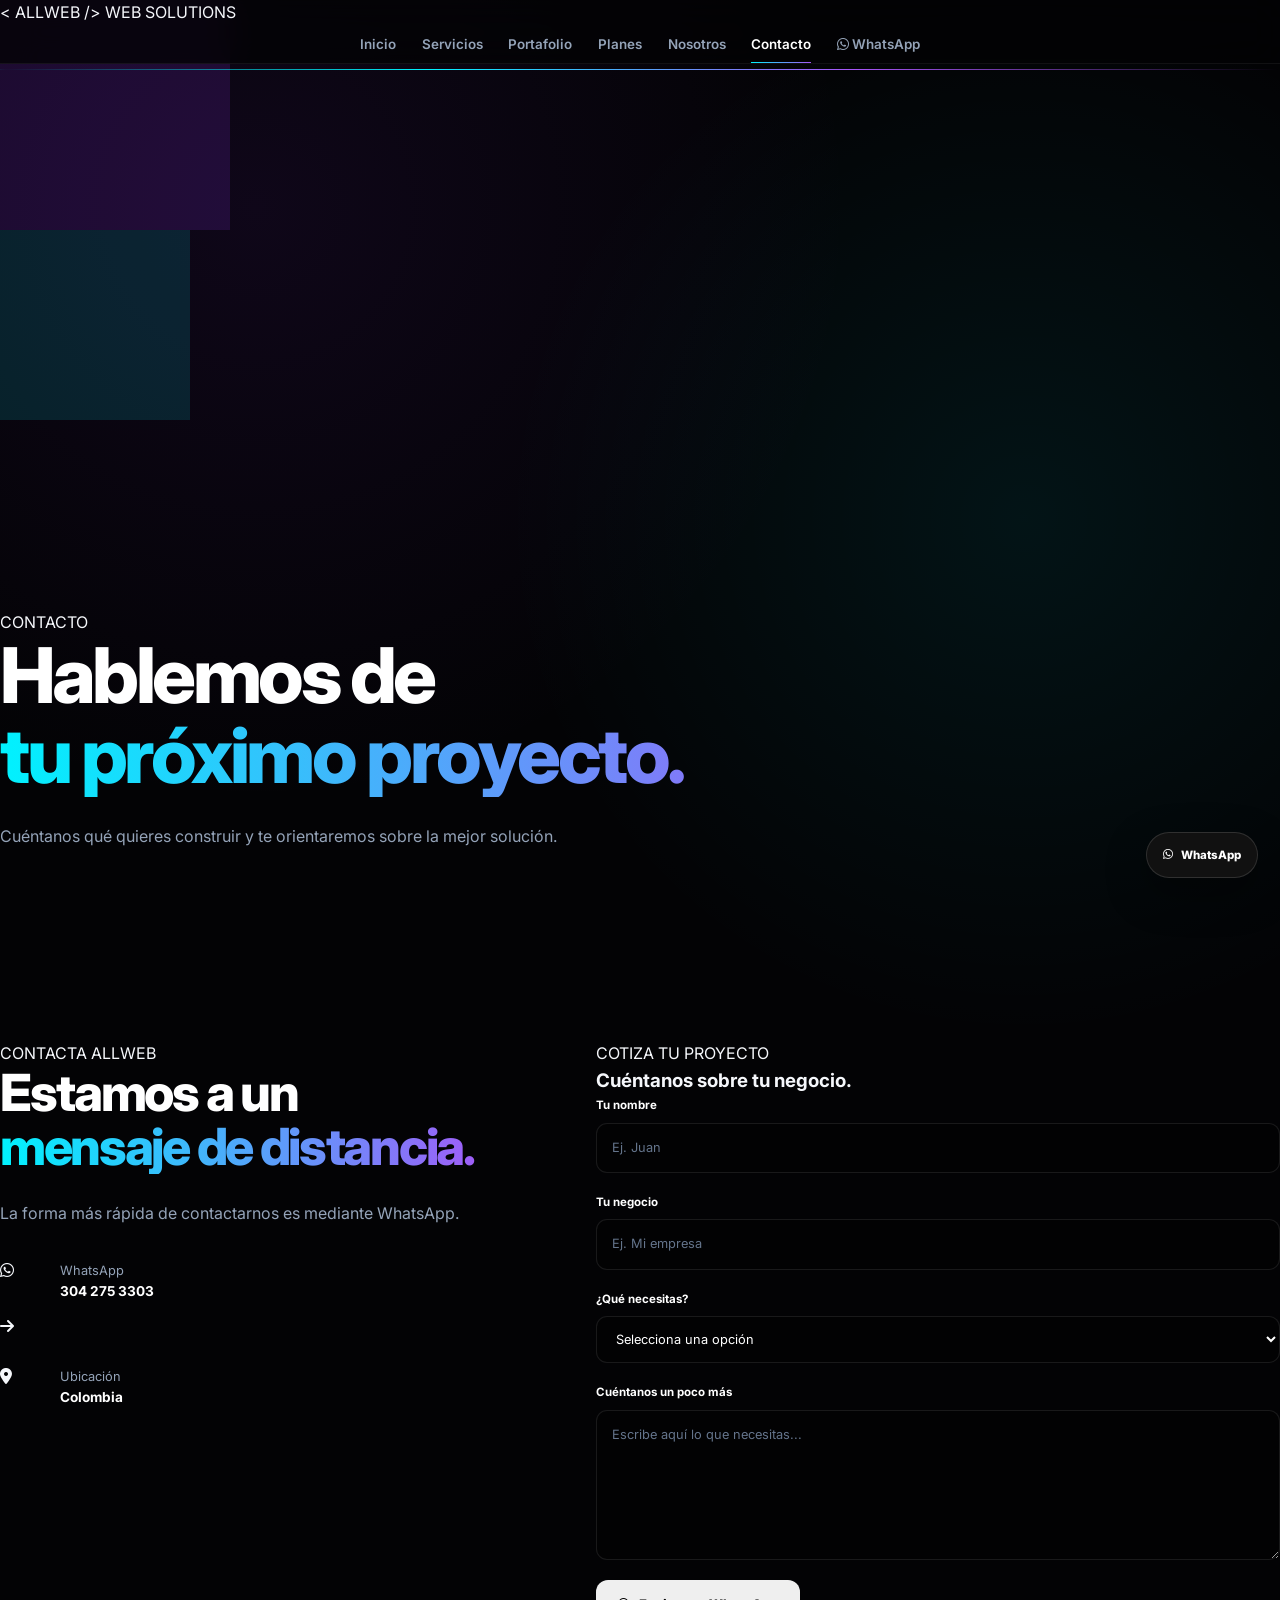
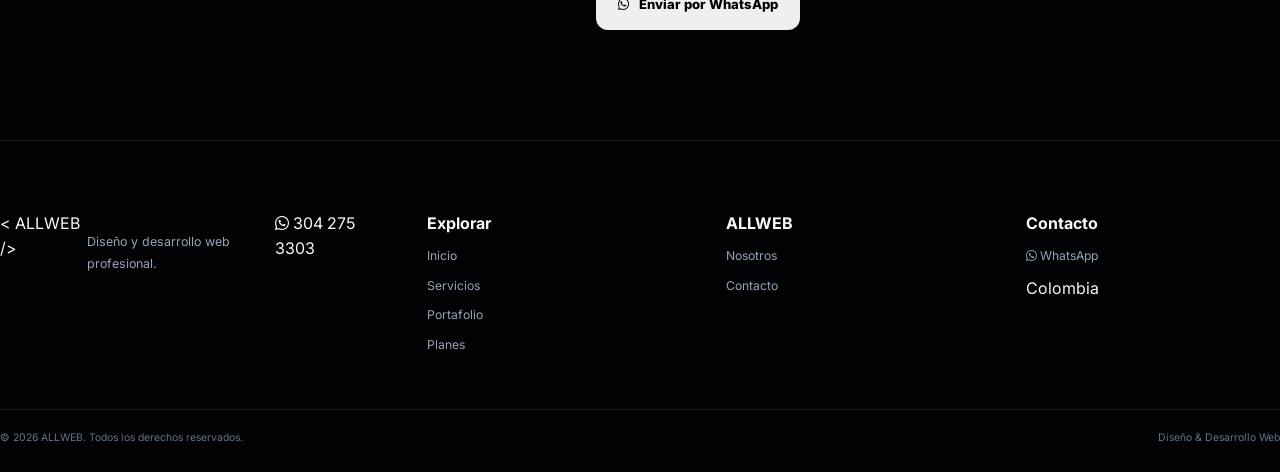
==== commit 078ba182: "Update contacto.html" ====
--- a/contacto.html
+++ b/contacto.html
@@ -1,298 +1,361 @@
 <!DOCTYPE html>
 <html lang="es">
 <head>
+
     <meta charset="UTF-8">
     <meta name="viewport" content="width=device-width, initial-scale=1.0">
 
     <title>Contacto | ALLWEB</title>
-    <meta name="description" content="Contacta con ALLWEB para solicitar una cotización de página web.">
+
+    <meta name="description"
+          content="Contacta a ALLWEB para crear tu página web profesional.">
 
     <link rel="preconnect" href="https://fonts.googleapis.com">
     <link rel="preconnect" href="https://fonts.gstatic.com" crossorigin>
-    <link href="https://fonts.googleapis.com/css2?family=Inter:wght@400;500;600;700;800;900&display=swap" rel="stylesheet">
+
+    <link href="https://fonts.googleapis.com/css2?family=Inter:wght@400;500;600;700;800&family=Orbitron:wght@500;600;700;800&display=swap"
+          rel="stylesheet">
+
+    <link rel="stylesheet"
+          href="https://cdnjs.cloudflare.com/ajax/libs/font-awesome/6.5.2/css/all.min.css">
 
     <link rel="stylesheet" href="css/styles.css">
+
 </head>
 
 <body>
 
+<div class="background-grid"></div>
+<div class="background-glow glow-one"></div>
+<div class="background-glow glow-two"></div>
+
 <header class="site-header">
-    <div class="nav-container">
-
-        <a href="index.html" class="brand">
-            <span class="brand-symbol">&lt; A /&gt;</span>
-            <span class="brand-text">ALLWEB</span>
+
+    <div class="header-container">
+
+        <a href="index.html" class="logo">
+
+            <span class="logo-symbol">&lt;</span>
+            <span class="logo-text">ALLWEB</span>
+            <span class="logo-symbol">/&gt;</span>
+            <span class="logo-sub">WEB SOLUTIONS</span>
             <span class="brand-line"></span>
+
         </a>
 
+        <button class="menu-toggle"
+                id="menu-toggle"
+                aria-label="Abrir menú"
+                aria-expanded="false">
+
+            <span></span>
+            <span></span>
+            <span></span>
+
+        </button>
+
         <nav class="site-nav" id="site-nav">
+
             <a href="index.html">Inicio</a>
             <a href="servicios.html">Servicios</a>
             <a href="portafolio.html">Portafolio</a>
             <a href="planes.html">Planes</a>
             <a href="nosotros.html">Nosotros</a>
-            <a href="contacto.html">Contacto</a>
+            <a href="contacto.html" class="active">Contacto</a>
+
+            <a href="https://wa.me/573042753303"
+               class="nav-whatsapp"
+               target="_blank"
+               rel="noopener noreferrer">
+
+                <i class="fa-brands fa-whatsapp"></i>
+                WhatsApp
+
+            </a>
+
         </nav>
 
-        <a
-            class="header-action"
-            href="https://wa.me/573042753303"
-            target="_blank"
-            rel="noopener">
-            WhatsApp
-        </a>
-
-        <button
-            class="menu-toggle"
-            id="menu-toggle"
-            type="button"
-            aria-label="Abrir menú"
-            aria-controls="site-nav"
-            aria-expanded="false">
-
+    </div>
+
+</header>
+
+
+<main>
+
+<section class="page-hero">
+
+    <div class="section-container">
+
+        <div class="section-tag">
             <span></span>
-            <span></span>
-            <span></span>
-
-        </button>
+            CONTACTO
+        </div>
+
+        <h1>
+            Hablemos de
+            <span>tu próximo proyecto.</span>
+        </h1>
+
+        <p>
+            Cuéntanos qué quieres construir y te orientaremos
+            sobre la mejor solución.
+        </p>
 
     </div>
-</header>
-
-
-<main>
-
-    <section class="page-hero section">
-
-        <div class="container">
-
-            <span class="section-kicker">CONTACTO</span>
-
-            <h1>
-                Cuéntanos sobre
-                <span>tu proyecto.</span>
-            </h1>
-
-            <p>
-                Completa el formulario y podrás enviarnos directamente
-                tu información por WhatsApp.
-            </p>
+
+</section>
+
+
+<section class="section">
+
+    <div class="section-container">
+
+        <div class="contact-grid">
+
+            <div class="contact-info">
+
+                <div class="section-tag">
+                    <span></span>
+                    CONTACTA ALLWEB
+                </div>
+
+                <h2>
+                    Estamos a un
+                    <span>mensaje de distancia.</span>
+                </h2>
+
+                <p>
+                    La forma más rápida de contactarnos es mediante
+                    WhatsApp.
+                </p>
+
+
+                <a href="https://wa.me/573042753303?text=Hola%20ALLWEB,%20quiero%20informaci%C3%B3n%20sobre%20una%20p%C3%A1gina%20web"
+                   class="contact-method"
+                   target="_blank"
+                   rel="noopener noreferrer">
+
+                    <div class="contact-icon whatsapp-icon">
+                        <i class="fa-brands fa-whatsapp"></i>
+                    </div>
+
+                    <div>
+                        <span>WhatsApp</span>
+                        <strong>304 275 3303</strong>
+                    </div>
+
+                    <i class="fa-solid fa-arrow-right"></i>
+
+                </a>
+
+
+                <div class="contact-method">
+
+                    <div class="contact-icon">
+                        <i class="fa-solid fa-location-dot"></i>
+                    </div>
+
+                    <div>
+                        <span>Ubicación</span>
+                        <strong>Colombia</strong>
+                    </div>
+
+                </div>
+
+            </div>
+
+
+            <div class="contact-card">
+
+                <div class="contact-card-glow"></div>
+
+                <div class="section-tag">
+                    <span></span>
+                    COTIZA TU PROYECTO
+                </div>
+
+                <h3>
+                    Cuéntanos sobre
+                    <span>tu negocio.</span>
+                </h3>
+
+                <form id="whatsapp-form">
+
+                    <div class="form-group">
+
+                        <label for="name">Tu nombre</label>
+
+                        <input type="text"
+                               id="name"
+                               name="name"
+                               placeholder="Ej. Juan"
+                               required>
+
+                    </div>
+
+
+                    <div class="form-group">
+
+                        <label for="business">Tu negocio</label>
+
+                        <input type="text"
+                               id="business"
+                               name="business"
+                               placeholder="Ej. Mi empresa"
+                               required>
+
+                    </div>
+
+
+                    <div class="form-group">
+
+                        <label for="service">¿Qué necesitas?</label>
+
+                        <select id="service"
+                                name="service"
+                                required>
+
+                            <option value="">Selecciona una opción</option>
+                            <option value="Página empresarial">Página empresarial</option>
+                            <option value="Tienda online">Tienda online</option>
+                            <option value="Landing Page">Landing Page</option>
+                            <option value="Portafolio">Portafolio</option>
+                            <option value="Otro">Otro</option>
+
+                        </select>
+
+                    </div>
+
+
+                    <div class="form-group">
+
+                        <label for="message">Cuéntanos un poco más</label>
+
+                        <textarea id="message"
+                                  name="message"
+                                  rows="5"
+                                  placeholder="Escribe aquí lo que necesitas..."></textarea>
+
+                    </div>
+
+
+                    <button type="submit" class="btn btn-whatsapp btn-full">
+
+                        <i class="fa-brands fa-whatsapp"></i>
+
+                        Enviar por WhatsApp
+
+                    </button>
+
+                </form>
+
+            </div>
 
         </div>
 
-    </section>
-
-
-    <section class="section">
-
-        <div class="container contact-grid">
-
-            <div class="contact-info">
-
-                <span class="section-kicker">HABLEMOS</span>
-
-                <h2>
-                    Estamos listos para
-                    <span>escuchar tu idea.</span>
-                </h2>
+    </div>
+
+</section>
+
+</main>
+
+
+<footer class="site-footer">
+
+    <div class="section-container">
+
+        <div class="footer-grid">
+
+            <div class="footer-brand">
+
+                <a href="index.html" class="logo footer-logo">
+
+                    <span class="logo-symbol">&lt;</span>
+                    <span class="logo-text">ALLWEB</span>
+                    <span class="logo-symbol">/&gt;</span>
+
+                </a>
 
                 <p>
-                    No importa si tienes un negocio pequeño,
-                    una empresa, una marca personal o una idea
-                    que apenas está comenzando.
+                    Diseño y desarrollo web profesional.
                 </p>
 
-                <div class="contact-method">
-
-                    <span class="contact-number">01</span>
-
-                    <div>
-                        <strong>WhatsApp</strong>
-                        <a
-                            href="https://wa.me/573042753303"
-                            target="_blank"
-                            rel="noopener">
-                            304 275 3303
-                        </a>
-                    </div>
-
-                </div>
-
-                <div class="contact-method">
-
-                    <span class="contact-number">02</span>
-
-                    <div>
-                        <strong>Respuesta</strong>
-                        <span>Atención personalizada</span>
-                    </div>
-
-                </div>
-
-            </div>
-
-
-            <form class="contact-form" id="contact-form">
-
-                <div class="form-group">
-
-                    <label for="name">
-                        Nombre
-                    </label>
-
-                    <input
-                        id="name"
-                        name="name"
-                        type="text"
-                        placeholder="Tu nombre"
-                        required>
-
-                </div>
-
-
-                <div class="form-group">
-
-                    <label for="phone">
-                        Teléfono
-                    </label>
-
-                    <input
-                        id="phone"
-                        name="phone"
-                        type="tel"
-                        placeholder="Tu número"
-                        required>
-
-                </div>
-
-
-                <div class="form-group">
-
-                    <label for="project">
-                        Tipo de proyecto
-                    </label>
-
-                    <select id="project" name="project" required>
-
-                        <option value="">
-                            Selecciona una opción
-                        </option>
-
-                        <option value="Página web">
-                            Página web
-                        </option>
-
-                        <option value="Tienda virtual">
-                            Tienda virtual
-                        </option>
-
-                        <option value="Landing page">
-                            Landing page
-                        </option>
-
-                        <option value="Rediseño web">
-                            Rediseño web
-                        </option>
-
-                        <option value="Otro">
-                            Otro proyecto
-                        </option>
-
-                    </select>
-
-                </div>
-
-
-                <div class="form-group">
-
-                    <label for="message">
-                        Cuéntanos tu idea
-                    </label>
-
-                    <textarea
-                        id="message"
-                        name="message"
-                        rows="6"
-                        placeholder="Describe brevemente lo que necesitas..."
-                        required></textarea>
-
-                </div>
-
-
-                <button
-                    type="submit"
-                    class="btn btn-primary form-submit">
-
-                    Enviar por WhatsApp →
-
-                </button>
-
-            </form>
+                <a href="https://wa.me/573042753303"
+                   class="footer-whatsapp"
+                   target="_blank"
+                   rel="noopener noreferrer">
+
+                    <i class="fa-brands fa-whatsapp"></i>
+                    304 275 3303
+
+                </a>
+
+            </div>
+
+            <div class="footer-column">
+
+                <h4>Explorar</h4>
+
+                <a href="index.html">Inicio</a>
+                <a href="servicios.html">Servicios</a>
+                <a href="portafolio.html">Portafolio</a>
+                <a href="planes.html">Planes</a>
+
+            </div>
+
+            <div class="footer-column">
+
+                <h4>ALLWEB</h4>
+
+                <a href="nosotros.html">Nosotros</a>
+                <a href="contacto.html">Contacto</a>
+
+            </div>
+
+            <div class="footer-column">
+
+                <h4>Contacto</h4>
+
+                <a href="https://wa.me/573042753303"
+                   target="_blank"
+                   rel="noopener noreferrer">
+
+                    <i class="fa-brands fa-whatsapp"></i>
+                    WhatsApp
+
+                </a>
+
+                <span>Colombia</span>
+
+            </div>
 
         </div>
 
-    </section>
-
-</main>
-
-
-<footer class="site-footer">
-
-    <div class="container footer-grid">
-
-        <div>
-            <a href="index.html" class="brand footer-brand">
-                <span class="brand-symbol">&lt; A /&gt;</span>
-                <span class="brand-text">ALLWEB</span>
-                <span class="brand-line"></span>
-            </a>
-
-            <p>Diseño y desarrollo web profesional.</p>
+        <div class="footer-bottom">
+
+            <span>
+                © <span id="current-year"></span> ALLWEB.
+                Todos los derechos reservados.
+            </span>
+
+            <span>Diseño & Desarrollo Web</span>
+
         </div>
 
-        <div class="footer-column">
-            <h3>Navegación</h3>
-            <a href="index.html">Inicio</a>
-            <a href="servicios.html">Servicios</a>
-            <a href="portafolio.html">Portafolio</a>
-            <a href="planes.html">Planes</a>
-        </div>
-
-        <div class="footer-column">
-            <h3>Empresa</h3>
-            <a href="nosotros.html">Nosotros</a>
-            <a href="contacto.html">Contacto</a>
-        </div>
-
-        <div class="footer-column">
-            <h3>Contacto</h3>
-            <a href="https://wa.me/573042753303" target="_blank" rel="noopener">
-                WhatsApp
-            </a>
-        </div>
-
     </div>
 
-    <div class="container footer-bottom">
-        <span>© <span id="current-year"></span> ALLWEB.</span>
-        <span>Todos los derechos reservados.</span>
-    </div>
-
 </footer>
 
 
-<a
-    class="whatsapp-float"
-    href="https://wa.me/573042753303"
-    target="_blank"
-    rel="noopener"
-    aria-label="WhatsApp ALLWEB">
-
+<a href="https://wa.me/573042753303"
+   class="whatsapp-float"
+   target="_blank"
+   rel="noopener noreferrer">
+
+    <i class="fa-brands fa-whatsapp"></i>
     <span>WhatsApp</span>
-    <b>↗</b>
 
 </a>
-
 
 <script src="js/app.js"></script>
 
--- a/css/styles.css
+++ b/css/styles.css
@@ -1,19 +1,12 @@
 /* =========================================================
    ALLWEB
-   DISEÑO WEB PROFESIONAL
-   CSS PRINCIPAL
-========================================================= */
-
-
-/* =========================================================
-   VARIABLES
-========================================================= */
+   Diseño Web Profesional
+   ========================================================= */
 
 :root {
-
     --bg: #030305;
     --bg-soft: #07070b;
-    --bg-card: rgba(255,255,255,.045);
+    --bg-card: rgba(255, 255, 255, 0.045);
 
     --cyan: #00f2fe;
     --cyan-dark: #00b8c4;
@@ -23,485 +16,185 @@
 
     --white: #ffffff;
     --text: #f5f7fb;
-
     --muted: #94a3b8;
     --muted-dark: #64748b;
 
-    --border: rgba(255,255,255,.09);
+    --border: rgba(255, 255, 255, 0.09);
 
     --container: 1180px;
-
     --radius: 20px;
 
+    --header-height: 82px;
 }
 
 
 /* =========================================================
    RESET
-========================================================= */
-
-*,
-*::before,
-*::after {
-
+   ========================================================= */
+
+* {
     margin: 0;
     padding: 0;
     box-sizing: border-box;
-
 }
 
 html {
-
     scroll-behavior: smooth;
-
-    overflow-x: hidden;
-
+    background: var(--bg);
 }
 
 body {
-
-    min-height: 100vh;
-
+    min-width: 320px;
     background:
         radial-gradient(
-            circle at 15% 10%,
-            rgba(0,242,254,.055),
-            transparent 30%
+            circle at 20% 10%,
+            rgba(121, 40, 202, 0.10),
+            transparent 28%
         ),
         radial-gradient(
-            circle at 85% 20%,
-            rgba(121,40,202,.06),
-            transparent 32%
+            circle at 80% 25%,
+            rgba(0, 242, 254, 0.07),
+            transparent 28%
         ),
         var(--bg);
 
     color: var(--text);
 
-    font-family: "Inter", sans-serif;
+    font-family: "Inter", Arial, sans-serif;
+
+    line-height: 1.6;
 
     overflow-x: hidden;
 
-    line-height: 1.5;
-
-}
-
-body,
-a,
-button {
-
-    -webkit-tap-highlight-color: transparent;
-
-}
-
-a {
-
-    color: inherit;
-
-    text-decoration: none;
-
-}
-
-button {
-
-    font-family: inherit;
-
+    -webkit-font-smoothing: antialiased;
 }
 
 img,
 video {
-
-    display: block;
-
     max-width: 100%;
-
-}
-
-h1,
-h2,
-h3,
-h4,
-p {
-
-    overflow-wrap: break-word;
-
+    height: auto;
+}
+
+a {
+    color: inherit;
+    text-decoration: none;
+}
+
+button,
+input,
+textarea,
+select {
+    font: inherit;
+}
+
+button {
+    border: 0;
+}
+
+::selection {
+    background: rgba(0, 242, 254, 0.25);
+    color: #fff;
 }
 
 
 /* =========================================================
-   PAGE LOAD
-========================================================= */
-
-html.js body {
-
+   LOADING / PAGE TRANSITION
+   ========================================================= */
+
+body {
+    opacity: 1;
+    transition: opacity 0.25s ease;
+}
+
+body.page-changing {
     opacity: 0;
-
-    transition:
-        opacity .5s ease;
-
-}
-
-html.js body.page-loaded {
-
-    opacity: 1;
-
-}
-
-body.page-changing {
-
-    opacity: 0;
-
 }
 
 
 /* =========================================================
-   CONTAINER
-========================================================= */
+   GENERAL
+   ========================================================= */
 
 .container {
-
     width: min(
         calc(100% - 40px),
         var(--container)
     );
 
     margin-inline: auto;
-
-}
-
-
-/* =========================================================
-   BACKGROUND GRID
-========================================================= */
-
-.background-grid {
-
-    position: fixed;
-
-    inset: 0;
-
-    z-index: -5;
-
-    pointer-events: none;
-
-    opacity: .22;
-
-    background-image:
-        linear-gradient(
-            rgba(255,255,255,.025) 1px,
-            transparent 1px
-        ),
-        linear-gradient(
-            90deg,
-            rgba(255,255,255,.025) 1px,
-            transparent 1px
-        );
-
-    background-size: 70px 70px;
-
-    mask-image:
-        linear-gradient(
-            to bottom,
-            black,
-            transparent 90%
-        );
-
-}
-
-
-/* =========================================================
-   AMBIENT LIGHTS
-========================================================= */
-
-.ambient {
-
-    position: fixed;
-
-    width: 500px;
-    height: 500px;
-
-    border-radius: 50%;
-
-    filter: blur(100px);
-
-    pointer-events: none;
-
-    z-index: -4;
-
-    opacity: .10;
-
-}
-
-.ambient-one {
-
-    background: var(--cyan);
-
-    top: -250px;
-
-    left: -200px;
-
-}
-
-.ambient-two {
-
-    background: var(--purple);
-
-    right: -250px;
-
-    top: 30%;
-
-}
-
-.ambient-three {
-
-    background: #2563eb;
-
-    bottom: -300px;
-
-    left: 30%;
-
-}
-
-
-/* =========================================================
-   HEADER
-========================================================= */
-
-.site-header {
-
-    position: fixed;
-
-    top: 0;
-    left: 0;
-    right: 0;
-
-    z-index: 1000;
-
-    border-bottom:
-        1px solid transparent;
-
-    transition:
-        background .3s ease,
-        border-color .3s ease,
-        backdrop-filter .3s ease;
-
-}
-
-.site-header.scrolled {
-
-    background:
-        rgba(3,3,5,.78);
-
-    border-color:
-        rgba(255,255,255,.07);
-
-    backdrop-filter:
-        blur(20px);
-
-}
-
-
-.nav-container {
-
-    min-height: 82px;
-
+}
+
+.section {
+    padding: 110px 0;
+}
+
+.section-kicker {
+    display: inline-block;
+
+    margin-bottom: 18px;
+
+    color: var(--cyan);
+
+    font-size: 0.72rem;
+    font-weight: 800;
+
+    letter-spacing: 0.18em;
+    text-transform: uppercase;
+}
+
+.section-heading {
     display: flex;
 
+    align-items: flex-end;
+    justify-content: space-between;
+
+    gap: 40px;
+
+    margin-bottom: 55px;
+}
+
+.center-heading {
     align-items: center;
-
-    justify-content: space-between;
-
-    gap: 24px;
-
-}
-
-
-/* =========================================================
-   LOGO
-========================================================= */
-
-.brand {
-
-    position: relative;
-
-    display: inline-flex;
-
-    align-items: center;
-
-    flex-shrink: 0;
-
-    padding-bottom: 7px;
-
-    font-family: "Orbitron", sans-serif;
-
-    font-size: 1.35rem;
+}
+
+.section-heading h2,
+.page-hero h1,
+.why-content h2,
+.about-content h2,
+.cta-box h2,
+.contact-info h2 {
+    margin: 0;
+
+    color: var(--white);
 
     font-weight: 800;
 
-    letter-spacing: .08em;
-
-    white-space: nowrap;
-
-}
-
-.brand-text {
-
-    color: #fff;
-
-    text-shadow:
-        0 0 15px rgba(255,255,255,.08);
-
-}
-
-.brand-text span {
-
-    background:
-        linear-gradient(
-            90deg,
-            var(--cyan),
-            #fff,
-            var(--purple-light)
-        );
-
-    -webkit-background-clip: text;
-
-    background-clip: text;
-
-    -webkit-text-fill-color: transparent;
-
-}
-
-
-/* =========================================================
-   LÍNEA ANIMADA DEL LOGO
-========================================================= */
-
-.brand-line {
-
-    position: absolute;
-
-    left: 0;
-    right: 0;
-
-    bottom: 0;
-
-    height: 2px;
-
-    overflow: hidden;
-
-    border-radius: 999px;
-
-    background:
-        rgba(255,255,255,.08);
-
-}
-
-.brand-line span {
-
-    position: absolute;
-
-    left: -40%;
-
-    top: 0;
-
-    width: 38%;
-
-    height: 100%;
-
-    background:
-        linear-gradient(
-            90deg,
-            transparent,
-            var(--cyan),
-            #ffffff,
-            var(--purple-light),
-            transparent
-        );
-
-    box-shadow:
-        0 0 7px var(--cyan),
-        0 0 15px var(--cyan),
-        0 0 22px var(--purple-light);
-
-    animation:
-        brandLaser 2.7s linear infinite;
-
-}
-
-@keyframes brandLaser {
-
-    0% {
-
-        transform:
-            translateX(0);
-
-    }
-
-    100% {
-
-        transform:
-            translateX(370%);
-
-    }
-
-}
-
-
-/* =========================================================
-   NAVEGACIÓN
-========================================================= */
-
-.site-nav {
-
-    display: flex;
-
-    align-items: center;
-
-    justify-content: center;
-
-    gap: clamp(14px, 2vw, 28px);
-
-    min-width: 0;
-
-}
-
-.site-nav a {
-
-    position: relative;
-
-    display: inline-flex;
-
-    align-items: center;
-
-    justify-content: center;
-
-    color: #9ca3af;
-
-    font-size: .84rem;
-
-    font-weight: 500;
-
-    line-height: 1.2;
-
-    white-space: nowrap;
-
-    transition:
-        color .25s ease;
-
-}
-
-.site-nav a::after {
-
-    content: "";
-
-    position: absolute;
-
-    left: 0;
-
-    bottom: -9px;
-
-    width: 0;
-
-    height: 1px;
+    letter-spacing: -0.045em;
+
+    line-height: 1.05;
+
+    overflow-wrap: anywhere;
+}
+
+.section-heading h2 {
+    max-width: 700px;
+
+    font-size: clamp(
+        2rem,
+        4vw,
+        3.5rem
+    );
+}
+
+.section-heading h2 span,
+.page-hero h1 span,
+.why-content h2 span,
+.about-content h2 span,
+.cta-box h2 span,
+.contact-info h2 span {
+    display: block;
+
+    color: transparent;
 
     background:
         linear-gradient(
@@ -510,2289 +203,2161 @@
             var(--purple-light)
         );
 
+    -webkit-background-clip: text;
+    background-clip: text;
+}
+
+.section-heading > p {
+    max-width: 360px;
+
+    color: var(--muted);
+
+    font-size: 0.95rem;
+}
+
+.center-heading {
+    align-items: flex-end;
+}
+
+
+/* =========================================================
+   HEADER
+   ========================================================= */
+
+.site-header {
+    position: fixed;
+
+    z-index: 1000;
+
+    top: 0;
+    left: 0;
+    right: 0;
+
+    width: 100%;
+
+    background: rgba(3, 3, 5, 0.78);
+
+    border-bottom: 1px solid rgba(255, 255, 255, 0.06);
+
+    backdrop-filter: blur(18px);
+    -webkit-backdrop-filter: blur(18px);
+}
+
+.nav-container {
+    width: min(
+        calc(100% - 40px),
+        var(--container)
+    );
+
+    min-height: var(--header-height);
+
+    margin-inline: auto;
+
+    display: flex;
+
+    align-items: center;
+
+    gap: 30px;
+}
+
+
+/* LOGO */
+
+.brand {
+    position: relative;
+
+    flex-shrink: 0;
+
+    display: inline-flex;
+
+    align-items: center;
+
+    gap: 8px;
+
+    min-width: 145px;
+
+    color: #fff;
+}
+
+.brand-symbol {
+    color: var(--cyan);
+
+    font-size: 0.82rem;
+    font-weight: 800;
+
+    white-space: nowrap;
+}
+
+.brand-text {
+    font-size: 1.25rem;
+    font-weight: 900;
+
+    letter-spacing: -0.04em;
+
+    white-space: nowrap;
+}
+
+.brand-line {
+    position: absolute;
+
+    left: 0;
+    right: 0;
+
+    bottom: -7px;
+
+    height: 1px;
+
+    overflow: hidden;
+
+    background:
+        linear-gradient(
+            90deg,
+            transparent,
+            var(--cyan),
+            var(--purple-light),
+            transparent
+        );
+}
+
+.brand-line::after {
+    content: "";
+
+    position: absolute;
+
+    top: 0;
+    left: -35%;
+
+    width: 35%;
+    height: 100%;
+
+    background: #fff;
+
     box-shadow:
-        0 0 8px var(--cyan);
+        0 0 8px var(--cyan),
+        0 0 18px var(--cyan);
+
+    animation: logoLaser 2.5s linear infinite;
+}
+
+@keyframes logoLaser {
+    from {
+        left: -35%;
+    }
+
+    to {
+        left: 100%;
+    }
+}
+
+
+/* NAV */
+
+.site-nav {
+    flex: 1;
+
+    min-width: 0;
+
+    display: flex;
+
+    align-items: center;
+    justify-content: center;
+
+    gap: clamp(14px, 2vw, 28px);
+}
+
+.site-nav a {
+    position: relative;
+
+    display: inline-block;
+
+    padding: 8px 0;
+
+    color: var(--muted);
+
+    font-size: 0.84rem;
+    font-weight: 600;
+
+    white-space: nowrap;
 
     transition:
-        width .3s ease;
-
+        color 0.25s ease,
+        transform 0.25s ease;
 }
 
 .site-nav a:hover,
 .site-nav a.active {
-
-    color: #fff;
-
-}
-
-.site-nav a:hover::after,
-.site-nav a.active::after {
-
-    width: 100%;
-
-}
-
-
-/* =========================================================
-   CTA HEADER
-========================================================= */
-
-.header-action {
-
-    display: flex;
-
-    align-items: center;
-
-    flex-shrink: 0;
-
-}
-
-.nav-cta {
-
-    display: inline-flex;
-
-    align-items: center;
-
-    justify-content: center;
-
-    gap: 9px;
-
-    padding: 11px 17px;
-
-    border:
-        1px solid rgba(0,242,254,.25);
-
-    border-radius: 999px;
-
-    background:
-        rgba(0,242,254,.06);
-
-    color: #fff;
-
-    font-size: .78rem;
-
-    font-weight: 600;
-
-    white-space: nowrap;
-
-    transition:
-        transform .25s ease,
-        background .25s ease,
-        box-shadow .25s ease;
-
-}
-
-.nav-cta:hover {
-
-    transform:
-        translateY(-2px);
-
-    background:
-        rgba(0,242,254,.12);
-
-    box-shadow:
-        0 0 25px rgba(0,242,254,.12);
-
-}
-
-.nav-cta i {
-
-    color: var(--cyan);
-
-}
-
-
-/* =========================================================
-   BOTÓN MENÚ
-========================================================= */
-
-.menu-toggle {
-
-    display: none;
-
-    width: 42px;
-    height: 42px;
-
-    flex-shrink: 0;
-
-    border:
-        1px solid var(--border);
-
-    border-radius: 12px;
-
-    background:
-        rgba(255,255,255,.04);
-
-    color: #fff;
-
-    cursor: pointer;
-
-    align-items: center;
-
-    justify-content: center;
-
-    font-size: 1rem;
-
-}
-
-.menu-toggle:hover {
-
-    border-color:
-        rgba(0,242,254,.25);
-
-    color:
-        var(--cyan);
-
-}
-
-
-/* =========================================================
-   HERO
-========================================================= */
-
-.hero {
-
-    position: relative;
-
-    min-height: 850px;
-
-    display: flex;
-
-    align-items: center;
-
-    padding:
-        150px 0
-        90px;
-
-}
-
-.hero-grid {
-
-    display: grid;
-
-    grid-template-columns:
-        minmax(0, 1.05fr)
-        minmax(0, .95fr);
-
-    align-items: center;
-
-    gap: 70px;
-
-}
-
-.hero-content,
-.hero-visual {
-
-    min-width: 0;
-
-}
-
-
-/* =========================================================
-   EYEBROW
-========================================================= */
-
-.eyebrow {
-
-    display: inline-flex;
-
-    align-items: center;
-
-    gap: 9px;
-
-    max-width: 100%;
-
-    margin-bottom: 22px;
-
-    color: #9ca3af;
-
-    font-size: .72rem;
-
-    font-weight: 700;
-
-    letter-spacing: .16em;
-
-    line-height: 1.5;
-
-}
-
-.eyebrow-dot {
-
-    width: 7px;
-    height: 7px;
-
-    flex: 0 0 7px;
-
-    border-radius: 50%;
-
-    background:
-        var(--cyan);
-
-    box-shadow:
-        0 0 8px var(--cyan),
-        0 0 16px var(--cyan);
-
-    animation:
-        dotPulse 2s ease-in-out infinite;
-
-}
-
-@keyframes dotPulse {
-
-    0%,
-    100% {
-
-        opacity: .55;
-
-        transform:
-            scale(.9);
-
-    }
-
-    50% {
-
-        opacity: 1;
-
-        transform:
-            scale(1.2);
-
-    }
-
-}
-
-
-/* =========================================================
-   HERO TEXT
-========================================================= */
-
-.hero h1 {
-
-    max-width: 780px;
-
-    margin: 0;
-
-    font-size:
-        clamp(
-            3rem,
-            6vw,
-            5.5rem
-        );
-
-    line-height: .98;
-
-    letter-spacing: -.055em;
-
-    font-weight: 900;
-
-    text-wrap: balance;
-
-}
-
-.gradient-text {
-
-    background:
-        linear-gradient(
-            100deg,
-            var(--cyan),
-            #ffffff 40%,
-            var(--purple-light)
-        );
-
-    -webkit-background-clip: text;
-
-    background-clip: text;
-
-    -webkit-text-fill-color: transparent;
-
-}
-
-.hero-description {
-
-    max-width: 650px;
-
-    margin-top: 28px;
-
-    color: var(--muted);
-
-    font-size: 1.05rem;
-
-    line-height: 1.75;
-
-}
-
-
-/* =========================================================
-   BOTONES
-========================================================= */
-
-.hero-buttons,
-.cta-buttons {
-
-    display: flex;
-
-    flex-wrap: wrap;
-
-    gap: 13px;
-
-    margin-top: 32px;
-
-}
-
-.btn {
-
-    display: inline-flex;
-
-    align-items: center;
-
-    justify-content: center;
-
-    gap: 11px;
-
-    min-height: 50px;
-
-    padding:
-        0 21px;
-
-    border-radius: 13px;
-
-    font-size: .88rem;
-
-    font-weight: 700;
-
-    line-height: 1.2;
-
-    text-align: center;
-
-    transition:
-        transform .25s ease,
-        box-shadow .25s ease,
-        background .25s ease;
-
-}
-
-.btn:hover {
-
-    transform:
-        translateY(-3px);
-
-}
-
-.btn-primary {
-
-    background:
-        linear-gradient(
-            100deg,
-            var(--cyan),
-            #4dd9ff
-        );
-
-    color: #001014;
-
-    box-shadow:
-        0 0 30px rgba(0,242,254,.14);
-
-}
-
-.btn-primary:hover {
-
-    box-shadow:
-        0 0 40px rgba(0,242,254,.25);
-
-}
-
-.btn-secondary {
-
-    border:
-        1px solid var(--border);
-
-    background:
-        rgba(255,255,255,.035);
-
-    color: #fff;
-
-}
-
-.btn-secondary:hover {
-
-    background:
-        rgba(255,255,255,.07);
-
-}
-
-.btn-whatsapp {
-
-    border:
-        1px solid rgba(37,211,102,.25);
-
-    background:
-        rgba(37,211,102,.08);
-
-    color: #fff;
-
-}
-
-.btn-whatsapp i {
-
-    color:
-        #25d366;
-
-}
-
-
-/* =========================================================
-   TRUST
-========================================================= */
-
-.hero-trust {
-
-    display: flex;
-
-    flex-wrap: wrap;
-
-    gap: 18px;
-
-    margin-top: 25px;
-
-}
-
-.trust-item {
-
-    display: flex;
-
-    align-items: center;
-
-    gap: 7px;
-
-    color: #7f8b9c;
-
-    font-size: .76rem;
-
-    line-height: 1.4;
-
-}
-
-.trust-item i {
-
-    flex-shrink: 0;
-
-    color:
-        var(--cyan);
-
-}
-
-
-/* =========================================================
-   HERO VISUAL
-========================================================= */
-
-.hero-visual {
-
-    position: relative;
-
-    min-height: 470px;
-
-    display: flex;
-
-    align-items: center;
-
-    justify-content: center;
-
-}
-
-.code-window {
-
-    width: min(
-        100%,
-        550px
-    );
-
-    min-width: 0;
-
-    overflow: hidden;
-
-    border:
-        1px solid rgba(255,255,255,.10);
-
-    border-radius: 20px;
-
-    background:
-        linear-gradient(
-            145deg,
-            rgba(255,255,255,.065),
-            rgba(255,255,255,.018)
-        );
-
-    box-shadow:
-        0 35px 90px rgba(0,0,0,.5),
-        0 0 50px rgba(0,242,254,.055);
-
-    backdrop-filter:
-        blur(20px);
-
-}
-
-.window-top {
-
-    min-height: 54px;
-
-    display: flex;
-
-    align-items: center;
-
-    gap: 15px;
-
-    padding:
-        0 18px;
-
-    border-bottom:
-        1px solid rgba(255,255,255,.07);
-
-}
-
-.window-dots {
-
-    display: flex;
-
-    gap: 6px;
-
-    flex-shrink: 0;
-
-}
-
-.window-dots span {
-
-    width: 8px;
-    height: 8px;
-
-    border-radius: 50%;
-
-    background:
-        #475569;
-
-}
-
-.window-title {
-
-    min-width: 0;
-
-    overflow: hidden;
-
-    text-overflow: ellipsis;
-
-    white-space: nowrap;
-
-    color:
-        #64748b;
-
-    font-family:
-        "Orbitron",
-        sans-serif;
-
-    font-size: .58rem;
-
-    letter-spacing: .08em;
-
-}
-
-.code-body {
-
-    padding:
-        30px 25px;
-
-    min-height: 300px;
-
-    overflow-x: auto;
-
-    background:
-        radial-gradient(
-            circle at 70% 30%,
-            rgba(0,242,254,.04),
-            transparent 40%
-        );
-
-}
-
-.code-line {
-
-    display: flex;
-
-    align-items: center;
-
-    min-height: 35px;
-
-    width: max-content;
-
-    min-width: 100%;
-
-    white-space: nowrap;
-
-    font-family:
-        monospace;
-
-    font-size: .75rem;
-
-}
-
-.code-number {
-
-    width: 35px;
-
-    flex-shrink: 0;
-
-    color:
-        #334155;
-
-}
-
-.code-space {
-
-    width: 20px;
-
-    flex-shrink: 0;
-
-}
-
-.code-purple {
-    color: #c084fc;
-}
-
-.code-cyan {
-    color: #67e8f9;
-}
-
-.code-white {
-    color: #e2e8f0;
-}
-
-.code-green {
-    color: #4ade80;
-}
-
-.code-status {
-
-    display: flex;
-
-    align-items: center;
-
-    gap: 8px;
-
-    min-height: 48px;
-
-    padding:
-        14px 20px;
-
-    border-top:
-        1px solid rgba(255,255,255,.06);
-
-    color:
-        #64748b;
-
-    font-size: .65rem;
-
-    letter-spacing: .08em;
-
-}
-
-.status-dot {
-
-    width: 6px;
-    height: 6px;
-
-    flex: 0 0 6px;
-
-    border-radius: 50%;
-
-    background:
-        #4ade80;
-
-    box-shadow:
-        0 0 10px #4ade80;
-
-}
-
-
-/* =========================================================
-   FLOATING CARDS
-========================================================= */
-
-.floating-card {
+    color: var(--white);
+}
+
+.site-nav a::after {
+    content: "";
 
     position: absolute;
 
-    display: flex;
-
-    align-items: center;
-
-    gap: 11px;
-
-    max-width: 190px;
-
-    padding:
-        13px 16px;
-
-    border:
-        1px solid rgba(255,255,255,.10);
-
-    border-radius: 14px;
-
-    background:
-        rgba(8,8,12,.78);
-
-    backdrop-filter:
-        blur(15px);
-
-    box-shadow:
-        0 15px 40px rgba(0,0,0,.35);
-
-    animation:
-        floatingCard 4s ease-in-out infinite;
-
-}
-
-.floating-card i {
-
-    flex-shrink: 0;
-
-    color:
-        var(--cyan);
-
-    font-size: 1.1rem;
-
-}
-
-.floating-card strong,
-.floating-card span {
-
-    display: block;
-
-}
-
-.floating-card strong {
-
-    color:
-        #fff;
-
-    font-size: .76rem;
-
-}
-
-.floating-card span {
-
-    margin-top: 3px;
-
-    color:
-        #64748b;
-
-    font-size: .61rem;
-
-    line-height: 1.3;
-
-}
-
-.floating-card-one {
-
-    top: 8%;
-
-    right: -3%;
-
-}
-
-.floating-card-two {
-
-    bottom: 10%;
-
-    left: -5%;
-
-    animation-delay:
-        -2s;
-
-}
-
-@keyframes floatingCard {
-
-    0%,
-    100% {
-
-        transform:
-            translateY(0);
-
-    }
-
-    50% {
-
-        transform:
-            translateY(-10px);
-
-    }
-
-}
-
-
-/* =========================================================
-   VIDEO
-========================================================= */
-
-.video-showcase {
-
-    position: relative;
-
-    padding:
-        85px 0
-        100px;
-
-    overflow: hidden;
-
-}
-
-.video-showcase::before {
-
-    content: "";
-
-    position: absolute;
-
-    width: 700px;
-    height: 350px;
-
-    left: 50%;
-    top: 50%;
-
-    transform:
-        translate(-50%, -50%);
-
-    background:
-        radial-gradient(
-            ellipse,
-            rgba(0,242,254,.11),
-            rgba(121,40,202,.08) 35%,
-            transparent 72%
-        );
-
-    filter:
-        blur(45px);
-
-    pointer-events: none;
-
-}
-
-
-/* =========================================================
-   VIDEO HEADING
-========================================================= */
-
-.video-heading {
-
-    position: relative;
-
-    z-index: 2;
-
-    max-width: 850px;
-
-    margin:
-        0 auto
-        38px;
-
-    text-align: center;
-
-}
-
-.video-heading h2 {
-
-    margin: 0;
-
-    font-size:
-        clamp(
-            2.1rem,
-            5vw,
-            3.7rem
-        );
-
-    line-height: 1.05;
-
-    letter-spacing: -.045em;
-
-    font-weight: 850;
-
-    text-wrap: balance;
-
-}
-
-.video-heading p {
-
-    max-width: 680px;
-
-    margin:
-        18px auto 0;
-
-    color:
-        var(--muted);
-
-    font-size: 1rem;
-
-    line-height: 1.7;
-
-}
-
-
-/* =========================================================
-   VIDEO FRAME
-========================================================= */
-
-.video-frame {
-
-    position: relative;
-
-    width: 100%;
-
-    max-width: 1150px;
-
-    margin: 0 auto;
-
-    padding: 3px;
-
-    overflow: hidden;
-
-    border-radius: 25px;
-
-    background:
-        linear-gradient(
-            135deg,
-            rgba(0,242,254,.20),
-            rgba(121,40,202,.20),
-            rgba(0,242,254,.08)
-        );
-
-    box-shadow:
-        0 0 40px rgba(0,242,254,.07),
-        0 0 90px rgba(121,40,202,.07),
-        0 30px 100px rgba(0,0,0,.55);
-
-    animation:
-        videoGlow 5s ease-in-out infinite;
-
-}
-
-.video-inner {
-
-    position: relative;
-
-    overflow: hidden;
-
-    border-radius: 22px;
-
-    background:
-        #000;
-
-}
-
-.allweb-video {
-
-    display: block;
-
-    width: 100%;
-
-    height: auto;
-
-    max-height: 650px;
-
-    object-fit: cover;
-
-    background:
-        #000;
-
-}
-
-
-/* =========================================================
-   VIDEO OVERLAY
-========================================================= */
-
-.video-overlay {
-
-    position: absolute;
-
-    inset: 0;
-
-    pointer-events: none;
-
-    z-index: 2;
-
-    box-shadow:
-        inset 0 0 60px rgba(0,0,0,.22);
-
-}
-
-
-/* =========================================================
-   ESQUINAS
-========================================================= */
-
-.video-corner {
-
-    position: absolute;
-
-    width: 35px;
-    height: 35px;
-
-    opacity: .7;
-
-}
-
-.video-corner::before,
-.video-corner::after {
-
-    content: "";
-
-    position: absolute;
+    left: 0;
+    bottom: 0;
+
+    width: 0;
+    height: 1px;
 
     background:
         linear-gradient(
             90deg,
             var(--cyan),
-            transparent
+            var(--purple-light)
         );
 
-}
-
-.video-corner::before {
-
-    width: 35px;
-    height: 1px;
-
-}
-
-.video-corner::after {
-
-    width: 1px;
-    height: 35px;
-
-}
-
-.top-left {
-
-    top: 18px;
-    left: 18px;
-
-}
-
-.top-right {
-
-    top: 18px;
-    right: 18px;
-
-    transform:
-        rotate(90deg);
-
-}
-
-.bottom-left {
-
-    bottom: 18px;
-    left: 18px;
-
-    transform:
-        rotate(-90deg);
-
-}
-
-.bottom-right {
-
-    bottom: 18px;
-    right: 18px;
-
-    transform:
-        rotate(180deg);
-
+    transition: width 0.25s ease;
+}
+
+.site-nav a:hover::after,
+.site-nav a.active::after {
+    width: 100%;
+}
+
+
+/* HEADER BUTTON */
+
+.header-action {
+    flex-shrink: 0;
+
+    display: inline-flex;
+
+    align-items: center;
+    justify-content: center;
+
+    min-height: 42px;
+
+    padding: 0 18px;
+
+    border: 1px solid rgba(0, 242, 254, 0.25);
+
+    border-radius: 999px;
+
+    background: rgba(0, 242, 254, 0.06);
+
+    color: var(--white);
+
+    font-size: 0.78rem;
+    font-weight: 700;
+
+    white-space: nowrap;
+
+    transition:
+        transform 0.25s ease,
+        background 0.25s ease,
+        border-color 0.25s ease;
+}
+
+.header-action:hover {
+    transform: translateY(-2px);
+
+    border-color: rgba(0, 242, 254, 0.65);
+
+    background: rgba(0, 242, 254, 0.12);
+}
+
+
+/* MOBILE BUTTON */
+
+.menu-toggle {
+    display: none;
+
+    flex-shrink: 0;
+
+    width: 44px;
+    height: 44px;
+
+    align-items: center;
+    justify-content: center;
+
+    flex-direction: column;
+
+    gap: 5px;
+
+    border: 1px solid var(--border);
+
+    border-radius: 12px;
+
+    background: rgba(255, 255, 255, 0.04);
+
+    cursor: pointer;
+}
+
+.menu-toggle span {
+    display: block;
+
+    width: 20px;
+    height: 2px;
+
+    border-radius: 10px;
+
+    background: #fff;
+
+    transition:
+        transform 0.25s ease,
+        opacity 0.25s ease;
+}
+
+.menu-toggle.open span:nth-child(1) {
+    transform: translateY(7px) rotate(45deg);
+}
+
+.menu-toggle.open span:nth-child(2) {
+    opacity: 0;
+}
+
+.menu-toggle.open span:nth-child(3) {
+    transform: translateY(-7px) rotate(-45deg);
 }
 
 
 /* =========================================================
-   LÍNEAS DEL VIDEO
-========================================================= */
+   HERO
+   ========================================================= */
+
+.hero {
+    min-height: 100vh;
+
+    padding-top: 160px;
+
+    display: flex;
+
+    align-items: center;
+}
+
+.hero-grid {
+    display: grid;
+
+    grid-template-columns:
+        minmax(0, 1.05fr)
+        minmax(0, 0.95fr);
+
+    align-items: center;
+
+    gap: clamp(50px, 7vw, 100px);
+}
+
+.hero-content,
+.hero-visual {
+    min-width: 0;
+}
+
+.eyebrow {
+    display: inline-flex;
+
+    align-items: center;
+
+    gap: 9px;
+
+    margin-bottom: 24px;
+
+    padding: 8px 13px;
+
+    border: 1px solid rgba(0, 242, 254, 0.16);
+
+    border-radius: 999px;
+
+    background: rgba(0, 242, 254, 0.035);
+
+    color: var(--muted);
+
+    font-size: 0.73rem;
+    font-weight: 600;
+}
+
+.eyebrow-dot,
+.status-dot {
+    width: 7px;
+    height: 7px;
+
+    flex-shrink: 0;
+
+    border-radius: 50%;
+
+    background: var(--cyan);
+
+    box-shadow:
+        0 0 8px var(--cyan),
+        0 0 16px rgba(0, 242, 254, 0.5);
+}
+
+.hero h1 {
+    max-width: 800px;
+
+    margin: 0;
+
+    font-size: clamp(
+        3rem,
+        6vw,
+        5.5rem
+    );
+
+    line-height: 0.98;
+
+    letter-spacing: -0.065em;
+
+    font-weight: 900;
+
+    overflow-wrap: anywhere;
+}
+
+.hero h1 span {
+    display: block;
+
+    color: transparent;
+
+    background:
+        linear-gradient(
+            90deg,
+            #fff,
+            var(--cyan),
+            var(--purple-light)
+        );
+
+    -webkit-background-clip: text;
+    background-clip: text;
+}
+
+.hero-description {
+    max-width: 620px;
+
+    margin-top: 28px;
+
+    color: var(--muted);
+
+    font-size: 1rem;
+
+    line-height: 1.8;
+}
+
+.hero-buttons {
+    display: flex;
+
+    flex-wrap: wrap;
+
+    gap: 12px;
+
+    margin-top: 35px;
+}
+
+.btn {
+    min-height: 50px;
+
+    display: inline-flex;
+
+    align-items: center;
+    justify-content: center;
+
+    gap: 10px;
+
+    padding: 0 22px;
+
+    border-radius: 12px;
+
+    font-size: 0.82rem;
+    font-weight: 800;
+
+    cursor: pointer;
+
+    transition:
+        transform 0.25s ease,
+        box-shadow 0.25s ease,
+        background 0.25s ease;
+}
+
+.btn:hover {
+    transform: translateY(-3px);
+}
+
+.btn-primary {
+    background:
+        linear-gradient(
+            110deg,
+            var(--cyan),
+            #4dd8ff,
+            var(--purple-light)
+        );
+
+    color: #030305;
+
+    box-shadow:
+        0 12px 35px rgba(0, 242, 254, 0.12);
+}
+
+.btn-primary:hover {
+    box-shadow:
+        0 16px 45px rgba(0, 242, 254, 0.22);
+}
+
+.btn-secondary {
+    border: 1px solid var(--border);
+
+    background: rgba(255, 255, 255, 0.035);
+
+    color: var(--white);
+}
+
+.btn-secondary:hover {
+    border-color: rgba(0, 242, 254, 0.3);
+
+    background: rgba(255, 255, 255, 0.065);
+}
+
+.hero-location {
+    display: flex;
+
+    align-items: center;
+
+    gap: 9px;
+
+    margin-top: 28px;
+
+    color: var(--muted-dark);
+
+    font-size: 0.75rem;
+}
+
+
+/* =========================================================
+   HERO VISUAL
+   ========================================================= */
+
+.hero-visual {
+    position: relative;
+
+    min-height: 510px;
+
+    display: flex;
+
+    align-items: center;
+    justify-content: center;
+}
+
+.glow {
+    position: absolute;
+
+    border-radius: 50%;
+
+    filter: blur(70px);
+
+    pointer-events: none;
+}
+
+.glow-one {
+    width: 230px;
+    height: 230px;
+
+    background: rgba(121, 40, 202, 0.18);
+
+    top: 50px;
+    right: 20px;
+}
+
+.glow-two {
+    width: 190px;
+    height: 190px;
+
+    background: rgba(0, 242, 254, 0.12);
+
+    bottom: 30px;
+    left: 30px;
+}
+
+.code-window {
+    position: relative;
+
+    z-index: 2;
+
+    width: min(
+        100%,
+        510px
+    );
+
+    overflow: hidden;
+
+    border: 1px solid rgba(255, 255, 255, 0.10);
+
+    border-radius: 20px;
+
+    background:
+        linear-gradient(
+            145deg,
+            rgba(255, 255, 255, 0.08),
+            rgba(255, 255, 255, 0.025)
+        );
+
+    box-shadow:
+        0 35px 90px rgba(0, 0, 0, 0.55),
+        0 0 50px rgba(121, 40, 202, 0.08);
+
+    backdrop-filter: blur(20px);
+}
+
+.window-bar {
+    min-height: 48px;
+
+    display: flex;
+
+    align-items: center;
+
+    justify-content: space-between;
+
+    padding: 0 16px;
+
+    border-bottom: 1px solid rgba(255, 255, 255, 0.07);
+
+    background: rgba(0, 0, 0, 0.2);
+}
+
+.window-dots {
+    display: flex;
+
+    gap: 6px;
+}
+
+.window-dots span {
+    width: 8px;
+    height: 8px;
+
+    border-radius: 50%;
+
+    background: rgba(255, 255, 255, 0.3);
+}
+
+.window-title {
+    color: var(--muted-dark);
+
+    font-size: 0.68rem;
+}
+
+.code-body {
+    width: 100%;
+
+    padding: 32px;
+
+    overflow-x: auto;
+
+    scrollbar-width: thin;
+}
+
+.code-line {
+    width: max-content;
+
+    min-width: 100%;
+
+    margin-bottom: 16px;
+
+    font-family:
+        "SFMono-Regular",
+        Consolas,
+        monospace;
+
+    font-size: 0.85rem;
+
+    white-space: nowrap;
+}
+
+.code-line.indent {
+    padding-left: 25px;
+}
+
+.code-purple {
+    color: #c084fc;
+}
+
+.code-cyan {
+    color: var(--cyan);
+}
+
+.code-blue {
+    color: #60a5fa;
+}
+
+.code-green {
+    color: #86efac;
+}
+
+.code-orange {
+    color: #fdba74;
+}
+
+.floating-card {
+    position: absolute;
+
+    z-index: 3;
+
+    min-width: 125px;
+
+    padding: 15px;
+
+    border: 1px solid rgba(255, 255, 255, 0.10);
+
+    border-radius: 15px;
+
+    background: rgba(9, 9, 14, 0.82);
+
+    box-shadow: 0 20px 45px rgba(0, 0, 0, 0.35);
+
+    backdrop-filter: blur(15px);
+
+    animation: floatCard 5s ease-in-out infinite;
+}
+
+.floating-card strong {
+    display: block;
+
+    color: var(--cyan);
+
+    font-size: 1.25rem;
+}
+
+.floating-card span {
+    display: block;
+
+    margin-top: 2px;
+
+    color: var(--muted);
+
+    font-size: 0.68rem;
+}
+
+.floating-card-one {
+    top: 55px;
+    right: -15px;
+}
+
+.floating-card-two {
+    bottom: 50px;
+    left: -20px;
+
+    animation-delay: -2s;
+}
+
+@keyframes floatCard {
+    0%,
+    100% {
+        transform: translateY(0);
+    }
+
+    50% {
+        transform: translateY(-12px);
+    }
+}
+
+
+/* =========================================================
+   VIDEO
+   ========================================================= */
+
+.video-showcase {
+    position: relative;
+
+    padding-top: 30px;
+}
+
+.video-frame {
+    position: relative;
+
+    overflow: hidden;
+
+    border: 1px solid rgba(0, 242, 254, 0.12);
+
+    border-radius: 24px;
+
+    background: #000;
+
+    box-shadow:
+        0 30px 80px rgba(0, 0, 0, 0.5),
+        0 0 50px rgba(0, 242, 254, 0.05);
+}
+
+.allweb-video {
+    display: block;
+
+    width: 100%;
+
+    aspect-ratio: 16 / 7;
+
+    object-fit: cover;
+
+    background: #000;
+}
+
+.video-overlay {
+    position: absolute;
+
+    inset: 0;
+
+    background:
+        linear-gradient(
+            180deg,
+            rgba(0, 0, 0, 0.05),
+            rgba(0, 0, 0, 0.32)
+        );
+
+    pointer-events: none;
+}
+
+.video-label {
+    position: absolute;
+
+    top: 22px;
+    left: 22px;
+
+    z-index: 4;
+
+    display: flex;
+
+    align-items: center;
+
+    gap: 8px;
+
+    padding: 8px 12px;
+
+    border: 1px solid rgba(255, 255, 255, 0.12);
+
+    border-radius: 999px;
+
+    background: rgba(0, 0, 0, 0.45);
+
+    color: #fff;
+
+    font-size: 0.68rem;
+    font-weight: 800;
+
+    backdrop-filter: blur(10px);
+}
 
 .video-line {
-
     position: absolute;
 
-    left: -40%;
-
-    width: 38%;
-
-    height: 3px;
-
-    z-index: 8;
+    z-index: 5;
+
+    left: 0;
+    right: 0;
+
+    height: 2px;
+
+    overflow: hidden;
 
     background:
         linear-gradient(
             90deg,
             transparent,
-            var(--cyan) 25%,
-            #fff 50%,
-            var(--purple-light) 75%,
+            var(--cyan),
+            var(--purple-light),
             transparent
         );
 
     box-shadow:
-        0 0 8px var(--cyan),
-        0 0 18px var(--cyan),
-        0 0 30px var(--purple-light);
-
-    animation:
-        videoLaser 3.2s linear infinite;
-
+        0 0 12px rgba(0, 242, 254, 0.7);
+}
+
+.video-line::after {
+    content: "";
+
+    position: absolute;
+
+    top: 0;
+    left: -30%;
+
+    width: 30%;
+    height: 100%;
+
+    background: #fff;
+
+    box-shadow:
+        0 0 12px var(--cyan),
+        0 0 25px var(--cyan);
+
+    animation: videoLaser 2.6s linear infinite;
 }
 
 .video-line-top {
-
     top: 0;
-
 }
 
 .video-line-bottom {
-
     bottom: 0;
-
-    animation-delay:
-        1.6s;
-
+}
+
+.video-line-bottom::after {
+    animation-delay: -1.3s;
 }
 
 @keyframes videoLaser {
-
-    0% {
-
-        transform:
-            translateX(0);
-
-        opacity: 0;
-
-    }
-
-    10% {
-
-        opacity: 1;
-
-    }
-
-    50% {
-
-        opacity: 1;
-
-    }
-
-    90% {
-
-        opacity: 1;
-
-    }
-
-    100% {
-
-        transform:
-            translateX(380%);
-
-        opacity: 0;
-
-    }
-
-}
-
-
-/* =========================================================
-   VIDEO GLOW
-========================================================= */
-
-@keyframes videoGlow {
-
-    0%,
-    100% {
-
-        box-shadow:
-            0 0 35px rgba(0,242,254,.07),
-            0 0 80px rgba(121,40,202,.07),
-            0 30px 100px rgba(0,0,0,.55);
-
-    }
-
-    50% {
-
-        box-shadow:
-            0 0 50px rgba(0,242,254,.14),
-            0 0 100px rgba(121,40,202,.12),
-            0 30px 110px rgba(0,0,0,.60);
-
-    }
-
+    from {
+        left: -30%;
+    }
+
+    to {
+        left: 100%;
+    }
 }
 
 
 /* =========================================================
    STATS
-========================================================= */
+   ========================================================= */
 
 .stats-section {
-
-    padding:
-        25px 0
-        80px;
-
+    padding: 20px 0 100px;
 }
 
 .stats-grid {
-
     display: grid;
 
     grid-template-columns:
-        repeat(4, 1fr);
-
-    border-top:
-        1px solid var(--border);
-
-    border-bottom:
-        1px solid var(--border);
-
+        repeat(4, minmax(0, 1fr));
+
+    border-top: 1px solid var(--border);
+    border-bottom: 1px solid var(--border);
 }
 
 .stat {
-
-    padding:
-        28px 20px;
+    min-width: 0;
+
+    padding: 32px 20px;
 
     text-align: center;
 
-    border-right:
-        1px solid var(--border);
-
+    border-right: 1px solid var(--border);
 }
 
 .stat:last-child {
-
     border-right: 0;
-
 }
 
 .stat strong {
-
     display: block;
 
-    font-family:
-        "Orbitron",
-        sans-serif;
-
-    font-size: 1.7rem;
-
-    color:
-        #fff;
-
+    color: var(--white);
+
+    font-size: clamp(1.8rem, 4vw, 2.8rem);
+
+    letter-spacing: -0.05em;
 }
 
 .stat span {
-
-    display: block;
-
-    margin-top: 7px;
-
-    color:
-        var(--muted-dark);
-
-    font-size: .7rem;
-
-    line-height: 1.4;
-
-}
-
-
-/* =========================================================
-   SECTIONS
-========================================================= */
-
-.section {
-
-    padding:
-        110px 0;
-
-}
-
-.section-heading {
-
-    display: flex;
-
-    align-items: flex-end;
-
-    justify-content: space-between;
-
-    gap: 30px;
-
-    margin-bottom: 45px;
-
-}
-
-.section-label {
-
-    display: block;
-
-    margin-bottom: 13px;
-
-    color:
-        var(--cyan);
-
-    font-size: .68rem;
-
-    font-weight: 800;
-
-    letter-spacing: .16em;
-
-    line-height: 1.5;
-
-}
-
-.section-heading h2,
-.why-content h2 {
-
-    max-width: 700px;
-
-    font-size:
-        clamp(
-            2.1rem,
-            4vw,
-            3.5rem
-        );
-
-    line-height: 1.05;
-
-    letter-spacing: -.045em;
-
-    text-wrap: balance;
-
-}
-
-.text-link {
-
-    display: inline-flex;
-
-    align-items: center;
-
-    gap: 9px;
-
-    color:
-        #cbd5e1;
-
-    font-size: .82rem;
-
-    font-weight: 600;
-
-    white-space: nowrap;
-
-    transition:
-        color .25s ease;
-
-}
-
-.text-link:hover {
-
-    color:
-        var(--cyan);
-
-}
-
-.text-link i {
-
-    transition:
-        transform .25s ease;
-
-}
-
-.text-link:hover i {
-
-    transform:
-        translateX(4px);
-
+    color: var(--muted);
+
+    font-size: 0.72rem;
 }
 
 
 /* =========================================================
    SERVICES
-========================================================= */
+   ========================================================= */
 
 .services-grid {
-
     display: grid;
 
     grid-template-columns:
         repeat(4, minmax(0, 1fr));
 
     gap: 16px;
-
 }
 
 .service-card {
-
     position: relative;
 
+    min-width: 0;
+
     min-height: 330px;
 
-    padding:
-        27px;
+    display: flex;
+
+    flex-direction: column;
+
+    padding: 28px;
 
     overflow: hidden;
 
-    border:
-        1px solid var(--border);
-
-    border-radius: 18px;
+    border: 1px solid var(--border);
+
+    border-radius: var(--radius);
 
     background:
         linear-gradient(
             145deg,
-            rgba(255,255,255,.05),
-            rgba(255,255,255,.018)
+            rgba(255, 255, 255, 0.055),
+            rgba(255, 255, 255, 0.018)
         );
 
     transition:
-        transform .3s ease,
-        border-color .3s ease,
-        box-shadow .3s ease;
-
+        transform 0.3s ease,
+        border-color 0.3s ease,
+        background 0.3s ease;
 }
 
 .service-card::before {
-
     content: "";
 
     position: absolute;
 
-    width: 150px;
-    height: 150px;
-
-    top: -80px;
-    right: -80px;
+    top: -100px;
+    right: -100px;
+
+    width: 200px;
+    height: 200px;
 
     border-radius: 50%;
+
+    background: rgba(0, 242, 254, 0.07);
+
+    filter: blur(35px);
+
+    opacity: 0;
+
+    transition: opacity 0.3s ease;
+}
+
+.service-card:hover {
+    transform: translateY(-7px);
+
+    border-color: rgba(0, 242, 254, 0.25);
+
+    background:
+        linear-gradient(
+            145deg,
+            rgba(255, 255, 255, 0.07),
+            rgba(255, 255, 255, 0.025)
+        );
+}
+
+.service-card:hover::before {
+    opacity: 1;
+}
+
+.service-icon {
+    width: 42px;
+    height: 42px;
+
+    display: flex;
+
+    align-items: center;
+    justify-content: center;
+
+    margin-bottom: 35px;
+
+    border: 1px solid rgba(0, 242, 254, 0.2);
+
+    border-radius: 11px;
+
+    color: var(--cyan);
+
+    font-size: 0.7rem;
+    font-weight: 800;
+
+    background: rgba(0, 242, 254, 0.05);
+}
+
+.service-card h3,
+.service-card h2 {
+    position: relative;
+
+    z-index: 1;
+
+    color: #fff;
+
+    font-size: 1.18rem;
+
+    line-height: 1.2;
+}
+
+.service-card p {
+    position: relative;
+
+    z-index: 1;
+
+    margin-top: 13px;
+
+    color: var(--muted);
+
+    font-size: 0.82rem;
+
+    line-height: 1.75;
+}
+
+.service-card > a {
+    position: relative;
+
+    z-index: 1;
+
+    margin-top: auto;
+    padding-top: 28px;
+
+    color: var(--cyan);
+
+    font-size: 0.74rem;
+    font-weight: 700;
+}
+
+.services-page-grid {
+    grid-template-columns:
+        repeat(2, minmax(0, 1fr));
+}
+
+.large-service {
+    min-height: 390px;
+}
+
+.feature-list {
+    display: grid;
+
+    gap: 10px;
+
+    margin-top: 25px;
+
+    list-style: none;
+}
+
+.feature-list li {
+    position: relative;
+
+    padding-left: 20px;
+
+    color: var(--muted);
+
+    font-size: 0.78rem;
+}
+
+.feature-list li::before {
+    content: "→";
+
+    position: absolute;
+
+    left: 0;
+
+    color: var(--cyan);
+}
+
+
+/* =========================================================
+   WHY
+   ========================================================= */
+
+.why-section {
+    background:
+        radial-gradient(
+            circle at 80% 50%,
+            rgba(121, 40, 202, 0.08),
+            transparent 35%
+        );
+}
+
+.why-grid {
+    display: grid;
+
+    grid-template-columns:
+        minmax(0, 0.9fr)
+        minmax(0, 1.1fr);
+
+    gap: 100px;
+
+    align-items: center;
+}
+
+.why-content h2 {
+    font-size: clamp(
+        2.2rem,
+        4vw,
+        4rem
+    );
+}
+
+.why-content p {
+    max-width: 580px;
+
+    margin: 25px 0 30px;
+
+    color: var(--muted);
+
+    line-height: 1.8;
+}
+
+.why-list {
+    display: grid;
+
+    gap: 10px;
+}
+
+.why-item {
+    display: grid;
+
+    grid-template-columns: 55px minmax(0, 1fr);
+
+    gap: 20px;
+
+    padding: 25px;
+
+    border: 1px solid var(--border);
+
+    border-radius: 16px;
+
+    background: rgba(255, 255, 255, 0.025);
+}
+
+.why-item > span {
+    color: var(--cyan);
+
+    font-size: 0.7rem;
+    font-weight: 800;
+}
+
+.why-item h3 {
+    color: #fff;
+
+    font-size: 0.95rem;
+}
+
+.why-item p {
+    margin-top: 5px;
+
+    color: var(--muted);
+
+    font-size: 0.78rem;
+}
+
+
+/* =========================================================
+   PAGE HERO
+   ========================================================= */
+
+.page-hero {
+    padding-top: 190px;
+    padding-bottom: 80px;
+}
+
+.page-hero h1 {
+    max-width: 900px;
+
+    font-size: clamp(
+        3rem,
+        6vw,
+        5.2rem
+    );
+}
+
+.page-hero p {
+    max-width: 680px;
+
+    margin-top: 25px;
+
+    color: var(--muted);
+
+    font-size: 1rem;
+
+    line-height: 1.8;
+}
+
+
+/* =========================================================
+   PORTFOLIO
+   ========================================================= */
+
+.portfolio-grid {
+    display: grid;
+
+    grid-template-columns:
+        repeat(3, minmax(0, 1fr));
+
+    gap: 16px;
+}
+
+.portfolio-card {
+    position: relative;
+
+    min-height: 350px;
+
+    overflow: hidden;
+
+    display: flex;
+
+    flex-direction: column;
+    justify-content: space-between;
+
+    padding: 30px;
+
+    border: 1px solid var(--border);
+
+    border-radius: var(--radius);
+
+    background:
+        linear-gradient(
+            145deg,
+            rgba(121, 40, 202, 0.09),
+            rgba(0, 242, 254, 0.025)
+        );
+
+    transition:
+        transform 0.3s ease,
+        border-color 0.3s ease;
+}
+
+.portfolio-card::after {
+    content: "";
+
+    position: absolute;
+
+    width: 240px;
+    height: 240px;
+
+    right: -120px;
+    bottom: -120px;
+
+    border-radius: 50%;
+
+    background: rgba(0, 242, 254, 0.09);
+
+    filter: blur(40px);
+}
+
+.portfolio-card:hover {
+    transform: translateY(-7px);
+
+    border-color: rgba(0, 242, 254, 0.28);
+}
+
+.portfolio-number {
+    color: var(--cyan);
+
+    font-size: 0.7rem;
+    font-weight: 800;
+}
+
+.portfolio-content {
+    position: relative;
+
+    z-index: 1;
+}
+
+.portfolio-content > span {
+    color: var(--purple-light);
+
+    font-size: 0.65rem;
+    font-weight: 800;
+
+    letter-spacing: 0.12em;
+}
+
+.portfolio-content h2 {
+    margin-top: 8px;
+
+    color: #fff;
+
+    font-size: 1.35rem;
+}
+
+.portfolio-content p {
+    margin-top: 10px;
+
+    color: var(--muted);
+
+    font-size: 0.8rem;
+}
+
+
+/* =========================================================
+   PRICING
+   ========================================================= */
+
+.pricing-grid {
+    display: grid;
+
+    grid-template-columns:
+        repeat(3, minmax(0, 1fr));
+
+    align-items: stretch;
+
+    gap: 16px;
+}
+
+.pricing-card {
+    position: relative;
+
+    min-width: 0;
+
+    display: flex;
+
+    flex-direction: column;
+
+    padding: 32px;
+
+    border: 1px solid var(--border);
+
+    border-radius: var(--radius);
+
+    background:
+        linear-gradient(
+            145deg,
+            rgba(255, 255, 255, 0.055),
+            rgba(255, 255, 255, 0.018)
+        );
+}
+
+.pricing-card.featured {
+    border-color: rgba(0, 242, 254, 0.3);
+
+    box-shadow:
+        0 25px 70px rgba(0, 242, 254, 0.07);
+}
+
+.pricing-badge {
+    position: absolute;
+
+    top: 18px;
+    right: 18px;
+
+    padding: 6px 9px;
+
+    border-radius: 999px;
+
+    background: rgba(0, 242, 254, 0.1);
+
+    color: var(--cyan);
+
+    font-size: 0.58rem;
+    font-weight: 800;
+}
+
+.pricing-label {
+    color: var(--cyan);
+
+    font-size: 0.67rem;
+    font-weight: 800;
+
+    letter-spacing: 0.13em;
+}
+
+.pricing-card h2 {
+    margin-top: 12px;
+
+    color: #fff;
+
+    font-size: 1.35rem;
+}
+
+.price {
+    margin-top: 20px;
+
+    color: #fff;
+
+    font-size: clamp(1.8rem, 4vw, 2.5rem);
+
+    font-weight: 900;
+
+    letter-spacing: -0.05em;
+}
+
+.price small {
+    display: block;
+
+    margin-bottom: 3px;
+
+    color: var(--muted);
+
+    font-size: 0.65rem;
+
+    font-weight: 500;
+
+    letter-spacing: normal;
+}
+
+.pricing-card > p {
+    margin-top: 10px;
+
+    color: var(--muted);
+
+    font-size: 0.8rem;
+}
+
+.pricing-card .feature-list {
+    flex: 1;
+
+    margin-bottom: 30px;
+}
+
+.pricing-card .btn {
+    width: 100%;
+}
+
+
+/* =========================================================
+   CALCULATOR
+   ========================================================= */
+
+.calculator-box {
+    padding: 55px;
+
+    border: 1px solid var(--border);
+
+    border-radius: 24px;
+
+    background:
+        linear-gradient(
+            135deg,
+            rgba(121, 40, 202, 0.09),
+            rgba(0, 242, 254, 0.04)
+        );
+}
+
+.calculator-box h2 {
+    max-width: 700px;
+
+    color: #fff;
+
+    font-size: clamp(
+        2rem,
+        4vw,
+        3.3rem
+    );
+
+    line-height: 1.05;
+}
+
+.calculator-box h2 span {
+    color: transparent;
+
+    background:
+        linear-gradient(
+            90deg,
+            var(--cyan),
+            var(--purple-light)
+        );
+
+    -webkit-background-clip: text;
+    background-clip: text;
+}
+
+.calculator-box > p {
+    max-width: 650px;
+
+    margin: 18px 0 35px;
+
+    color: var(--muted);
+}
+
+.calculator-items {
+    display: grid;
+
+    grid-template-columns:
+        repeat(3, minmax(0, 1fr));
+
+    gap: 10px;
+
+    margin-bottom: 35px;
+}
+
+.calculator-items > div {
+    padding: 20px;
+
+    border: 1px solid var(--border);
+
+    border-radius: 14px;
+
+    background: rgba(255, 255, 255, 0.025);
+}
+
+.calculator-items span {
+    display: block;
+
+    color: var(--muted-dark);
+
+    font-size: 0.68rem;
+}
+
+.calculator-items strong {
+    display: block;
+
+    margin-top: 5px;
+
+    color: #fff;
+
+    font-size: 0.85rem;
+}
+
+
+/* =========================================================
+   ABOUT
+   ========================================================= */
+
+.about-grid {
+    display: grid;
+
+    grid-template-columns:
+        minmax(0, 1fr)
+        minmax(0, 0.8fr);
+
+    gap: 100px;
+
+    align-items: center;
+}
+
+.about-content h2 {
+    font-size: clamp(
+        2.2rem,
+        4vw,
+        4rem
+    );
+}
+
+.about-content p {
+    max-width: 650px;
+
+    margin-top: 22px;
+
+    color: var(--muted);
+
+    line-height: 1.85;
+}
+
+.about-panel {
+    min-height: 430px;
+
+    display: flex;
+
+    align-items: center;
+    justify-content: center;
+
+    flex-direction: column;
+
+    border: 1px solid rgba(0, 242, 254, 0.12);
+
+    border-radius: 25px;
 
     background:
         radial-gradient(
             circle,
-            rgba(0,242,254,.13),
-            transparent 70%
+            rgba(0, 242, 254, 0.08),
+            transparent 60%
+        ),
+        rgba(255, 255, 255, 0.025);
+
+    text-align: center;
+}
+
+.about-logo {
+    color: var(--cyan);
+
+    font-size: 4rem;
+    font-weight: 900;
+
+    text-shadow:
+        0 0 25px rgba(0, 242, 254, 0.4);
+}
+
+.about-panel strong {
+    margin-top: 15px;
+
+    color: #fff;
+
+    font-size: 1.7rem;
+}
+
+.about-panel > span {
+    margin-top: 8px;
+
+    color: var(--muted);
+
+    font-size: 0.7rem;
+}
+
+.values-grid {
+    display: grid;
+
+    grid-template-columns:
+        repeat(4, minmax(0, 1fr));
+
+    gap: 15px;
+}
+
+.value-card {
+    min-width: 0;
+
+    padding: 30px;
+
+    border: 1px solid var(--border);
+
+    border-radius: var(--radius);
+
+    background: rgba(255, 255, 255, 0.025);
+}
+
+.value-card > span {
+    color: var(--cyan);
+
+    font-size: 0.7rem;
+    font-weight: 800;
+}
+
+.value-card h3 {
+    margin-top: 25px;
+
+    color: #fff;
+}
+
+.value-card p {
+    margin-top: 10px;
+
+    color: var(--muted);
+
+    font-size: 0.8rem;
+}
+
+
+/* =========================================================
+   CONTACT
+   ========================================================= */
+
+.contact-grid {
+    display: grid;
+
+    grid-template-columns:
+        minmax(0, 0.85fr)
+        minmax(0, 1.15fr);
+
+    gap: 90px;
+
+    align-items: start;
+}
+
+.contact-info h2 {
+    font-size: clamp(
+        2.1rem,
+        4vw,
+        3.8rem
+    );
+}
+
+.contact-info > p {
+    max-width: 550px;
+
+    margin-top: 25px;
+
+    color: var(--muted);
+
+    line-height: 1.8;
+}
+
+.contact-method {
+    display: grid;
+
+    grid-template-columns: 45px minmax(0, 1fr);
+
+    gap: 15px;
+
+    margin-top: 30px;
+}
+
+.contact-number {
+    color: var(--cyan);
+
+    font-size: 0.7rem;
+    font-weight: 800;
+}
+
+.contact-method strong {
+    display: block;
+
+    color: #fff;
+
+    font-size: 0.85rem;
+}
+
+.contact-method a,
+.contact-method > div > span {
+    display: block;
+
+    margin-top: 3px;
+
+    color: var(--muted);
+
+    font-size: 0.8rem;
+}
+
+.contact-form {
+    padding: 35px;
+
+    border: 1px solid var(--border);
+
+    border-radius: 22px;
+
+    background:
+        linear-gradient(
+            145deg,
+            rgba(255, 255, 255, 0.055),
+            rgba(255, 255, 255, 0.018)
         );
+}
+
+.form-group {
+    margin-bottom: 20px;
+}
+
+.form-group label {
+    display: block;
+
+    margin-bottom: 8px;
+
+    color: #fff;
+
+    font-size: 0.72rem;
+    font-weight: 700;
+}
+
+.form-group input,
+.form-group select,
+.form-group textarea {
+    width: 100%;
+
+    display: block;
+
+    padding: 14px 15px;
+
+    border: 1px solid var(--border);
+
+    border-radius: 11px;
+
+    outline: none;
+
+    background: rgba(0, 0, 0, 0.25);
+
+    color: #fff;
+
+    font-size: 0.8rem;
 
     transition:
-        transform .4s ease;
-
-}
-
-.service-card:hover {
-
-    transform:
-        translateY(-8px);
-
-    border-color:
-        rgba(0,242,254,.22);
+        border-color 0.25s ease,
+        box-shadow 0.25s ease;
+}
+
+.form-group input::placeholder,
+.form-group textarea::placeholder {
+    color: var(--muted-dark);
+}
+
+.form-group select option {
+    background: #08080c;
+
+    color: #fff;
+}
+
+.form-group input:focus,
+.form-group select:focus,
+.form-group textarea:focus {
+    border-color: rgba(0, 242, 254, 0.5);
 
     box-shadow:
-        0 20px 55px rgba(0,0,0,.3);
-
-}
-
-.service-card:hover::before {
-
-    transform:
-        scale(2);
-
-}
-
-.service-icon {
-
-    width: 48px;
-    height: 48px;
-
-    display: flex;
-
-    align-items: center;
-
-    justify-content: center;
-
-    margin-bottom: 35px;
-
-    border:
-        1px solid rgba(0,242,254,.17);
-
-    border-radius: 13px;
-
-    background:
-        rgba(0,242,254,.06);
-
-    color:
-        var(--cyan);
-
-}
-
-.service-number {
-
-    position: absolute;
-
-    top: 25px;
-    right: 25px;
-
-    color:
-        #334155;
-
-    font-family:
-        monospace;
-
-    font-size: .7rem;
-
-}
-
-.service-card h3 {
-
-    margin-bottom: 12px;
-
-    font-size: 1.15rem;
-
-    line-height: 1.25;
-
-}
-
-.service-card p {
-
-    color:
-        var(--muted);
-
-    font-size: .83rem;
-
-    line-height: 1.7;
-
-}
-
-.service-card > a {
-
-    position: absolute;
-
-    bottom: 25px;
-    left: 27px;
-
-    display: inline-flex;
-
-    align-items: center;
-
-    gap: 7px;
-
-    color:
-        #cbd5e1;
-
-    font-size: .76rem;
-
-    font-weight: 700;
-
-}
-
-.service-card > a:hover {
-
-    color:
-        var(--cyan);
-
+        0 0 0 3px rgba(0, 242, 254, 0.07);
+}
+
+.form-group textarea {
+    resize: vertical;
+
+    min-height: 150px;
+}
+
+.form-submit {
+    width: 100%;
+
+    margin-top: 5px;
 }
 
 
 /* =========================================================
-   WHY
-========================================================= */
-
-.why-grid {
-
-    display: grid;
-
-    grid-template-columns:
-        minmax(0, .9fr)
-        minmax(0, 1.1fr);
-
-    align-items: center;
-
-    gap: 90px;
-
-}
-
-.why-visual {
-
-    min-height: 450px;
-
-    display: flex;
-
-    align-items: center;
-
-    justify-content: center;
-
-}
-
-.orbital-card {
-
+   CTA
+   ========================================================= */
+
+.cta-section {
+    padding-top: 70px;
+}
+
+.cta-box {
     position: relative;
 
-    width: 330px;
-    height: 330px;
-
-    display: flex;
-
-    align-items: center;
-
-    justify-content: center;
-
-}
-
-.orbital-center {
-
-    position: relative;
-
-    width: 130px;
-    height: 130px;
-
-    display: flex;
-
-    align-items: center;
-
-    justify-content: center;
-
-    flex-direction: column;
-
-    border:
-        1px solid rgba(0,242,254,.25);
-
-    border-radius: 50%;
+    overflow: hidden;
+
+    padding: clamp(40px, 7vw, 85px);
+
+    text-align: center;
+
+    border: 1px solid rgba(0, 242, 254, 0.13);
+
+    border-radius: 25px;
 
     background:
         radial-gradient(
-            circle,
-            rgba(0,242,254,.12),
-            rgba(121,40,202,.06) 55%,
-            transparent 75%
-        );
-
-    box-shadow:
-        0 0 45px rgba(0,242,254,.10);
-
-    font-family:
-        "Orbitron",
-        sans-serif;
-
-    z-index: 2;
-
-}
-
-.orbital-center span {
-
-    color:
-        #fff;
-
-    font-size: 1.15rem;
-
-}
-
-.orbital-center strong {
-
-    color:
-        var(--cyan);
-
-    font-size: 1.15rem;
-
-}
-
-.orbit {
-
+            circle at center,
+            rgba(121, 40, 202, 0.13),
+            transparent 55%
+        ),
+        rgba(255, 255, 255, 0.025);
+}
+
+.cta-glow {
     position: absolute;
 
-    border:
-        1px solid rgba(255,255,255,.08);
+    top: -100px;
+    left: 50%;
+
+    width: 250px;
+    height: 250px;
+
+    transform: translateX(-50%);
 
     border-radius: 50%;
 
-}
-
-.orbit-one {
-
-    inset: 25px;
-
-    animation:
-        rotateOrbit 13s linear infinite;
-
-}
-
-.orbit-two {
-
-    inset: 0;
-
-    border-color:
-        rgba(121,40,202,.17);
-
-    animation:
-        rotateOrbit 18s linear infinite reverse;
-
-}
-
-@keyframes rotateOrbit {
-
-    to {
-
-        transform:
-            rotate(360deg);
-
-    }
-
-}
-
-.orbit-dot {
-
-    position: absolute;
-
-    width: 9px;
-    height: 9px;
-
-    border-radius: 50%;
-
-    background:
-        var(--cyan);
-
-    box-shadow:
-        0 0 12px var(--cyan);
-
-}
-
-.dot-one {
-
-    top: 30px;
-    left: 145px;
-
-}
-
-.dot-two {
-
-    right: 32px;
-    bottom: 100px;
-
-    background:
-        var(--purple-light);
-
-    box-shadow:
-        0 0 12px var(--purple-light);
-
-}
-
-.dot-three {
-
-    left: 60px;
-    bottom: 48px;
-
-}
-
-.why-content > p {
-
+    background: rgba(0, 242, 254, 0.08);
+
+    filter: blur(70px);
+
+    pointer-events: none;
+}
+
+.cta-box > *:not(.cta-glow) {
+    position: relative;
+
+    z-index: 1;
+}
+
+.cta-box h2 {
+    font-size: clamp(
+        2.3rem,
+        5vw,
+        4.5rem
+    );
+}
+
+.cta-box p {
     max-width: 650px;
 
-    margin-top: 24px;
-
-    color:
-        var(--muted);
-
-    line-height: 1.8;
-
-}
-
-.benefits {
-
-    margin:
-        35px 0;
-
-}
-
-.benefit {
-
-    display: flex;
-
-    gap: 15px;
-
-    padding:
-        18px 0;
-
-    border-bottom:
-        1px solid rgba(255,255,255,.06);
-
-}
-
-.benefit-icon {
-
-    width: 42px;
-    height: 42px;
-
-    flex-shrink: 0;
-
-    display: flex;
-
-    align-items: center;
-
-    justify-content: center;
-
-    border:
-        1px solid rgba(0,242,254,.14);
-
-    border-radius: 11px;
-
-    background:
-        rgba(0,242,254,.05);
-
-    color:
-        var(--cyan);
-
-}
-
-.benefit h3 {
-
-    margin-bottom: 5px;
-
-    font-size: .9rem;
-
-    line-height: 1.3;
-
-}
-
-.benefit p {
-
-    color:
-        var(--muted-dark);
-
-    font-size: .76rem;
-
-    line-height: 1.5;
-
-}
-
-
-/* =========================================================
-   CTA
-========================================================= */
-
-.cta-section {
-
-    padding:
-        70px 0
-        120px;
-
-}
-
-.cta-box {
-
-    position: relative;
-
-    overflow: hidden;
-
-    padding:
-        80px 50px;
-
-    border:
-        1px solid rgba(0,242,254,.14);
-
-    border-radius: 25px;
-
-    background:
-        radial-gradient(
-            circle at 80% 20%,
-            rgba(121,40,202,.16),
-            transparent 35%
-        ),
-        radial-gradient(
-            circle at 20% 80%,
-            rgba(0,242,254,.10),
-            transparent 40%
-        ),
-        rgba(255,255,255,.025);
-
-    text-align: center;
-
-}
-
-.cta-glow {
-
-    position: absolute;
-
-    width: 300px;
-    height: 300px;
-
-    left: 50%;
-    top: 50%;
-
-    transform:
-        translate(-50%, -50%);
-
-    border-radius: 50%;
-
-    background:
-        radial-gradient(
-            circle,
-            rgba(0,242,254,.10),
-            transparent 70%
-        );
-
-    filter:
-        blur(30px);
-
-}
-
-.cta-content {
-
-    position: relative;
-
-    z-index: 2;
-
-}
-
-.cta-content h2 {
-
-    max-width: 850px;
-
-    margin:
-        0 auto;
-
-    font-size:
-        clamp(
-            2.2rem,
-            5vw,
-            4.3rem
-        );
-
-    line-height: 1;
-
-    letter-spacing: -.05em;
-
-    text-wrap: balance;
-
-}
-
-.cta-content p {
-
-    max-width: 620px;
-
-    margin:
-        20px auto 0;
-
-    color:
-        var(--muted);
-
-    line-height: 1.7;
-
-}
-
-.cta-buttons {
-
-    justify-content: center;
-
+    margin: 20px auto 30px;
+
+    color: var(--muted);
 }
 
 
 /* =========================================================
    FOOTER
-========================================================= */
+   ========================================================= */
 
 .site-footer {
-
-    border-top:
-        1px solid rgba(255,255,255,.07);
-
-    background:
-        rgba(0,0,0,.22);
-
+    padding: 70px 0 25px;
+
+    border-top: 1px solid var(--border);
+
+    background: #020204;
 }
 
 .footer-grid {
-
     display: grid;
 
     grid-template-columns:
-        1.7fr
-        1fr
-        1fr
-        1fr;
-
-    gap: 50px;
-
-    padding:
-        70px 0;
-
-}
-
-.footer-brand p {
-
-    max-width: 300px;
+        1.5fr
+        repeat(3, 1fr);
+
+    gap: 45px;
+}
+
+.footer-brand {
+    display: inline-flex;
+}
+
+.footer-grid > div > p {
+    max-width: 330px;
 
     margin-top: 20px;
 
-    color:
-        var(--muted-dark);
-
-    font-size: .8rem;
-
-    line-height: 1.7;
-
+    color: var(--muted);
+
+    font-size: 0.78rem;
+
+    line-height: 1.8;
 }
 
 .footer-column {
-
     display: flex;
 
     flex-direction: column;
 
-    gap: 12px;
-
-}
-
-.footer-column h4 {
-
-    margin-bottom: 7px;
-
-    color:
-        #fff;
-
-    font-size: .78rem;
-
-}
-
-.footer-column a,
-.footer-column span {
-
-    color:
-        var(--muted-dark);
-
-    font-size: .76rem;
-
-    transition:
-        color .2s ease;
-
+    align-items: flex-start;
+
+    gap: 10px;
+}
+
+.footer-column h3 {
+    margin-bottom: 8px;
+
+    color: #fff;
+
+    font-size: 0.75rem;
+
+    text-transform: uppercase;
+
+    letter-spacing: 0.12em;
+}
+
+.footer-column a {
+    color: var(--muted);
+
+    font-size: 0.76rem;
+
+    transition: color 0.2s ease;
 }
 
 .footer-column a:hover {
-
-    color:
-        var(--cyan);
-
+    color: var(--cyan);
 }
 
 .footer-bottom {
-
     display: flex;
 
     align-items: center;
-
     justify-content: space-between;
 
     gap: 20px;
 
-    padding:
-        20px 0;
-
-    border-top:
-        1px solid rgba(255,255,255,.06);
-
-    color:
-        #475569;
-
-    font-size: .65rem;
-
-    line-height: 1.5;
-
+    margin-top: 55px;
+    padding-top: 20px;
+
+    border-top: 1px solid var(--border);
+
+    color: var(--muted-dark);
+
+    font-size: 0.65rem;
 }
 
 
 /* =========================================================
    WHATSAPP
-========================================================= */
+   ========================================================= */
 
 .whatsapp-float {
-
     position: fixed;
 
-    right: 25px;
-    bottom: 25px;
-
-    z-index: 900;
+    z-index: 999;
+
+    right: 22px;
+    bottom: 22px;
 
     display: flex;
 
     align-items: center;
 
-    gap: 9px;
-
-    padding:
-        12px 16px;
-
-    border:
-        1px solid rgba(37,211,102,.25);
+    gap: 8px;
+
+    padding: 13px 16px;
+
+    border: 1px solid rgba(255, 255, 255, 0.13);
 
     border-radius: 999px;
 
-    background:
-        rgba(5,10,7,.86);
-
-    backdrop-filter:
-        blur(15px);
-
-    color:
-        #fff;
+    background: #111;
+
+    color: #fff;
 
     box-shadow:
-        0 0 30px rgba(37,211,102,.08);
-
-    font-size: .76rem;
-
-    font-weight: 700;
+        0 15px 40px rgba(0, 0, 0, 0.4);
+
+    font-size: 0.72rem;
+    font-weight: 800;
 
     transition:
-        transform .25s ease,
-        box-shadow .25s ease;
-
-}
-
-.whatsapp-float i {
-
-    color:
-        #25d366;
-
-    font-size: 1.2rem;
-
+        transform 0.25s ease,
+        border-color 0.25s ease;
 }
 
 .whatsapp-float:hover {
-
-    transform:
-        translateY(-4px);
-
-    box-shadow:
-        0 0 35px rgba(37,211,102,.18);
-
+    transform: translateY(-4px);
+
+    border-color: rgba(0, 242, 254, 0.35);
+}
+
+.whatsapp-float b {
+    color: var(--cyan);
+
+    font-size: 0.9rem;
 }
 
 
 /* =========================================================
-   SCROLLBAR
-========================================================= */
-
-::-webkit-scrollbar {
-
-    width: 7px;
-
-}
-
-::-webkit-scrollbar-track {
-
-    background:
-        #030305;
-
-}
-
-::-webkit-scrollbar-thumb {
-
-    border-radius: 999px;
-
-    background:
-        linear-gradient(
-            var(--cyan),
-            var(--purple)
-        );
-
-}
-
-
-/* =========================================================
-   SELECTION
-========================================================= */
-
-::selection {
-
-    background:
-        rgba(0,242,254,.25);
-
-    color:
-        #fff;
-
-}
-
-
-/* =========================================================
-   TABLET / LAPTOP
-========================================================= */
+   RESPONSIVE
+   ========================================================= */
+
+/* ---------- 1100px ---------- */
 
 @media (max-width: 1100px) {
 
     .nav-container {
-
-        gap: 16px;
-
+        gap: 18px;
+    }
+
+    .header-action {
+        padding-inline: 14px;
+
+        font-size: 0.72rem;
     }
 
     .site-nav {
-
-        gap: 14px;
-
+        gap: 15px;
     }
 
     .site-nav a {
-
-        font-size: .76rem;
-
+        font-size: 0.76rem;
+    }
+
+    .services-grid {
+        grid-template-columns:
+            repeat(2, minmax(0, 1fr));
+    }
+
+    .why-grid {
+        gap: 55px;
+    }
+
+    .portfolio-grid {
+        grid-template-columns:
+            repeat(2, minmax(0, 1fr));
+    }
+
+    .values-grid {
+        grid-template-columns:
+            repeat(2, minmax(0, 1fr));
+    }
+}
+
+
+/* ---------- 900px ---------- */
+
+@media (max-width: 900px) {
+
+    :root {
+        --header-height: 74px;
+    }
+
+    .nav-container {
+        min-height: 74px;
     }
 
     .header-action {
-
         display: none;
-
-    }
-
-    .hero-grid {
-
-        gap: 45px;
-
-    }
-
-}
-
-
-/* =========================================================
-   TABLET
-========================================================= */
-
-@media (max-width: 900px) {
-
-    .container {
-
-        width:
-            min(
-                calc(100% - 32px),
-                var(--container)
-            );
-
-    }
-
-
-    /* HEADER */
-
-    .nav-container {
-
-        min-height: 74px;
-
     }
 
     .menu-toggle {
-
         display: flex;
-
         margin-left: auto;
-
     }
 
     .site-nav {
-
         position: fixed;
 
         top: 84px;
-
-        left: 16px;
-        right: 16px;
+        left: 20px;
+        right: 20px;
+
+        z-index: 999;
 
         display: flex;
 
@@ -2800,675 +2365,335 @@
 
         align-items: stretch;
 
-        justify-content: flex-start;
-
         gap: 4px;
 
-        max-height:
-            calc(100vh - 105px);
-
-        overflow-y: auto;
-
-        padding: 10px;
-
-        border:
-            1px solid rgba(255,255,255,.08);
+        padding: 12px;
+
+        border: 1px solid rgba(255, 255, 255, 0.10);
 
         border-radius: 18px;
 
         background:
-            rgba(5,5,8,.97);
-
-        backdrop-filter:
-            blur(25px);
+            rgba(7, 7, 11, 0.96);
 
         box-shadow:
-            0 25px 60px rgba(0,0,0,.45);
+            0 25px 70px rgba(0, 0, 0, 0.55);
+
+        backdrop-filter: blur(20px);
 
         opacity: 0;
 
         visibility: hidden;
 
+        transform: translateY(-10px);
+
         pointer-events: none;
 
-        transform:
-            translateY(-10px);
-
         transition:
-            opacity .25s ease,
-            transform .25s ease,
-            visibility .25s ease;
-
+            opacity 0.25s ease,
+            transform 0.25s ease,
+            visibility 0.25s ease;
     }
 
     .site-nav.open {
-
         opacity: 1;
 
         visibility: visible;
 
+        transform: translateY(0);
+
         pointer-events: auto;
-
-        transform:
-            translateY(0);
-
     }
 
     .site-nav a {
-
-        width: 100%;
-
-        min-height: 48px;
-
-        justify-content: flex-start;
-
-        padding:
-            13px 14px;
+        display: block;
+
+        padding: 14px 15px;
 
         border-radius: 10px;
 
-        font-size: .9rem;
-
         white-space: normal;
 
+        font-size: 0.85rem;
     }
 
     .site-nav a:hover,
     .site-nav a.active {
-
-        background:
-            rgba(255,255,255,.04);
-
+        background: rgba(255, 255, 255, 0.045);
     }
 
     .site-nav a::after {
-
         display: none;
-
-    }
-
-
-    /* HERO */
+    }
+
+    .section-heading {
+        align-items: flex-start;
+
+        flex-direction: column;
+
+        gap: 20px;
+    }
+
+    .section-heading > p {
+        max-width: 600px;
+    }
 
     .hero {
-
+        padding-top: 135px;
+    }
+
+    .hero-grid {
+        grid-template-columns: 1fr;
+
+        gap: 60px;
+    }
+
+    .hero-visual {
+        min-height: 450px;
+    }
+
+    .why-grid,
+    .about-grid,
+    .contact-grid {
+        grid-template-columns: 1fr;
+
+        gap: 55px;
+    }
+
+    .footer-grid {
+        grid-template-columns:
+            repeat(2, minmax(0, 1fr));
+    }
+
+    .pricing-grid {
+        grid-template-columns: 1fr;
+    }
+
+    .pricing-card {
+        max-width: 650px;
+
+        width: 100%;
+
+        margin-inline: auto;
+    }
+
+    .calculator-items {
+        grid-template-columns: 1fr;
+    }
+}
+
+
+/* ---------- 650px ---------- */
+
+@media (max-width: 650px) {
+
+    .container {
+        width: min(
+            calc(100% - 30px),
+            var(--container)
+        );
+    }
+
+    .section {
+        padding: 80px 0;
+    }
+
+    .brand {
+        min-width: 0;
+    }
+
+    .brand-symbol {
+        display: none;
+    }
+
+    .brand-text {
+        font-size: 1.15rem;
+    }
+
+    .hero h1 {
+        font-size: clamp(
+            2.7rem,
+            12vw,
+            4.2rem
+        );
+    }
+
+    .hero-description {
+        font-size: 0.88rem;
+    }
+
+    .hero-buttons {
+        flex-direction: column;
+
+        align-items: stretch;
+    }
+
+    .hero-buttons .btn {
+        width: 100%;
+    }
+
+    .hero-visual {
+        min-height: 360px;
+    }
+
+    .code-body {
+        padding: 22px;
+    }
+
+    .code-line {
+        font-size: 0.72rem;
+    }
+
+    .floating-card {
+        transform: scale(0.84);
+    }
+
+    .floating-card-one {
+        right: -22px;
+        top: 15px;
+    }
+
+    .floating-card-two {
+        left: -22px;
+        bottom: 15px;
+    }
+
+    .video-frame {
+        border-radius: 17px;
+    }
+
+    .allweb-video {
+        aspect-ratio: 16 / 9;
+    }
+
+    .video-label {
+        top: 12px;
+        left: 12px;
+    }
+
+    .stats-grid {
+        grid-template-columns:
+            repeat(2, minmax(0, 1fr));
+    }
+
+    .stat {
+        border-bottom: 1px solid var(--border);
+    }
+
+    .stat:nth-child(2) {
+        border-right: 0;
+    }
+
+    .stat:nth-child(3),
+    .stat:nth-child(4) {
+        border-bottom: 0;
+    }
+
+    .services-grid,
+    .services-page-grid,
+    .portfolio-grid {
+        grid-template-columns: 1fr;
+    }
+
+    .service-card,
+    .large-service {
         min-height: auto;
-
-        padding:
-            125px 0
-            70px;
-
-    }
-
-    .hero-grid {
-
+    }
+
+    .service-card > a {
+        margin-top: 20px;
+    }
+
+    .portfolio-card {
+        min-height: 300px;
+    }
+
+    .calculator-box,
+    .contact-form {
+        padding: 28px 22px;
+    }
+
+    .values-grid {
         grid-template-columns: 1fr;
-
-        gap: 55px;
-
-    }
-
-    .hero h1 {
-
-        max-width: 900px;
-
-        font-size:
-            clamp(
-                2.8rem,
-                10vw,
-                4.8rem
-            );
-
+    }
+
+    .about-panel {
+        min-height: 330px;
+    }
+
+    .footer-grid {
+        grid-template-columns: 1fr;
+    }
+
+    .footer-bottom {
+        flex-direction: column;
+
+        align-items: flex-start;
+    }
+
+    .whatsapp-float {
+        right: 15px;
+        bottom: 15px;
+    }
+
+    .whatsapp-float span {
+        display: none;
+    }
+
+    .whatsapp-float {
+        width: 48px;
+        height: 48px;
+
+        padding: 0;
+
+        justify-content: center;
+    }
+}
+
+
+/* ---------- 420px ---------- */
+
+@media (max-width: 420px) {
+
+    .page-hero {
+        padding-top: 145px;
+    }
+
+    .page-hero h1 {
+        font-size: 2.65rem;
+    }
+
+    .section-heading h2 {
+        font-size: 2.1rem;
+    }
+
+    .why-content h2,
+    .about-content h2,
+    .contact-info h2 {
+        font-size: 2.15rem;
+    }
+
+    .cta-box h2 {
+        font-size: 2.25rem;
     }
 
     .hero-visual {
-
-        min-height: 420px;
-
-    }
-
-    .floating-card-one {
-
-        right: 0;
-
-    }
-
-    .floating-card-two {
-
-        left: 0;
-
-    }
-
-
-    /* STATS */
-
-    .stats-grid {
-
-        grid-template-columns:
-            repeat(2, 1fr);
-
-    }
-
-    .stat:nth-child(2) {
-
-        border-right: 0;
-
-    }
-
-    .stat:nth-child(-n+2) {
-
-        border-bottom:
-            1px solid var(--border);
-
-    }
-
-
-    /* SECTIONS */
-
-    .section {
-
-        padding:
-            80px 0;
-
-    }
-
-    .section-heading {
-
-        align-items:
-            flex-start;
-
-        flex-direction:
-            column;
-
-    }
-
-
-    /* WHY */
-
-    .why-grid {
-
-        grid-template-columns:
-            1fr;
-
+        min-height: 320px;
+    }
+
+    .floating-card {
+        display: none;
+    }
+
+    .code-window {
+        border-radius: 15px;
+    }
+
+    .code-body {
+        padding: 18px;
+    }
+
+    .contact-grid {
         gap: 40px;
-
-    }
-
-    .why-visual {
-
-        min-height:
-            350px;
-
-    }
-
-
-    /* FOOTER */
-
-    .footer-grid {
-
-        grid-template-columns:
-            repeat(2, 1fr);
-
-    }
-
-}
-
-
-/* =========================================================
-   MOBILE
-========================================================= */
-
-@media (max-width: 600px) {
-
-    .container {
-
-        width:
-            calc(100% - 30px);
-
-    }
-
-    .brand {
-
-        font-size:
-            1.15rem;
-
-    }
-
-
-    /* HERO */
-
-    .hero {
-
-        padding:
-            115px 0
-            60px;
-
-    }
-
-    .eyebrow {
-
-        font-size:
-            .61rem;
-
-        letter-spacing:
-            .10em;
-
-    }
-
-    .hero h1 {
-
-        font-size:
-            clamp(
-                2.45rem,
-                12vw,
-                4rem
-            );
-
-        line-height:
-            1.02;
-
-    }
-
-    .hero-description {
-
-        font-size:
-            .93rem;
-
-        line-height:
-            1.7;
-
-    }
-
-
-    /* BOTONES */
-
-    .hero-buttons {
-
-        flex-direction:
-            column;
-
-        align-items:
-            stretch;
-
-    }
-
-    .btn {
-
-        width:
-            100%;
-
-    }
-
-
-    /* TRUST */
-
-    .hero-trust {
-
-        flex-direction:
-            column;
-
-        gap:
-            9px;
-
-    }
-
-
-    /* VISUAL */
-
-    .hero-visual {
-
-        min-height:
-            350px;
-
-        padding:
-            10px 0;
-
-    }
-
-    .code-window {
-
-        width:
-            100%;
-
-        border-radius:
-            15px;
-
-    }
-
-    .window-top {
-
-        padding:
-            0 13px;
-
-    }
-
-    .window-title {
-
-        font-size:
-            .48rem;
-
-    }
-
-    .code-body {
-
-        padding:
-            20px 15px;
-
-    }
-
-    .code-line {
-
-        font-size:
-            .61rem;
-
-    }
-
-    .floating-card {
-
-        transform:
-            scale(.78);
-
-    }
-
-    .floating-card-one {
-
-        top:
-            0;
-
-        right:
-            -25px;
-
-    }
-
-    .floating-card-two {
-
-        bottom:
-            0;
-
-        left:
-            -25px;
-
-    }
-
-
-    /* VIDEO */
-
-    .video-showcase {
-
-        padding:
-            60px 0
-            70px;
-
-    }
-
-    .video-heading {
-
-        margin-bottom:
-            27px;
-
-    }
-
-    .video-heading h2 {
-
-        font-size:
-            2rem;
-
-    }
-
-    .video-heading p {
-
-        font-size:
-            .9rem;
-
-    }
-
-    .video-frame {
-
-        padding:
-            2px;
-
-        border-radius:
-            17px;
-
-    }
-
-    .video-inner {
-
-        border-radius:
-            15px;
-
-    }
-
-    .video-corner {
-
-        display:
-            none;
-
-    }
-
-    .video-line {
-
-        height:
-            2px;
-
-    }
-
-
-    /* SERVICES */
-
-    .services-grid {
-
-        grid-template-columns:
-            1fr;
-
-    }
-
-    .service-card {
-
-        min-height:
-            300px;
-
-    }
-
-
-    /* ORBIT */
-
-    .orbital-card {
-
-        width:
-            280px;
-
-        height:
-            280px;
-
-    }
-
-    .orbital-center {
-
-        width:
-            110px;
-
-        height:
-            110px;
-
-    }
-
-
-    /* CTA */
-
-    .cta-box {
-
-        padding:
-            60px 22px;
-
-        border-radius:
-            19px;
-
-    }
-
-    .cta-content h2 {
-
-        font-size:
-            2.2rem;
-
-    }
-
-    .cta-buttons {
-
-        flex-direction:
-            column;
-
-        align-items:
-            stretch;
-
-    }
-
-
-    /* FOOTER */
-
-    .footer-grid {
-
-        grid-template-columns:
-            1fr;
-
-        gap:
-            35px;
-
-        padding:
-            55px 0;
-
-    }
-
-    .footer-bottom {
-
-        flex-direction:
-            column;
-
-        align-items:
-            flex-start;
-
-    }
-
-
-    /* WHATSAPP */
-
-    .whatsapp-float {
-
-        right:
-            15px;
-
-        bottom:
-            15px;
-
-        padding:
-            12px 14px;
-
-    }
-
-    .whatsapp-float span {
-
-        display:
-            none;
-
-    }
-
-}
-
-
-/* =========================================================
-   MOBILE MUY PEQUEÑO
-========================================================= */
-
-@media (max-width: 380px) {
-
-    .brand {
-
-        font-size:
-            1rem;
-
-    }
-
-    .menu-toggle {
-
-        width:
-            40px;
-
-        height:
-            40px;
-
-    }
-
-    .hero h1 {
-
-        font-size:
-            2.35rem;
-
-    }
-
-    .hero-visual {
-
-        min-height:
-            320px;
-
-    }
-
-    .floating-card {
-
-        transform:
-            scale(.70);
-
-    }
-
-    .floating-card-one {
-
-        right:
-            -38px;
-
-    }
-
-    .floating-card-two {
-
-        left:
-            -38px;
-
-    }
-
-    .video-heading h2 {
-
-        font-size:
-            1.75rem;
-
-    }
-
-}
-
-
-/* =========================================================
-   REDUCIR ANIMACIONES SI EL USUARIO LO PREFIERE
-========================================================= */
-
-@media (prefers-reduced-motion: reduce) {
-
-    html {
-
-        scroll-behavior:
-            auto;
-
-    }
-
-    *,
-    *::before,
-    *::after {
-
-        animation-duration:
-            .01ms !important;
-
-        animation-iteration-count:
-            1 !important;
-
-        transition-duration:
-            .01ms !important;
-
-    }
-
-}
+    }
+}
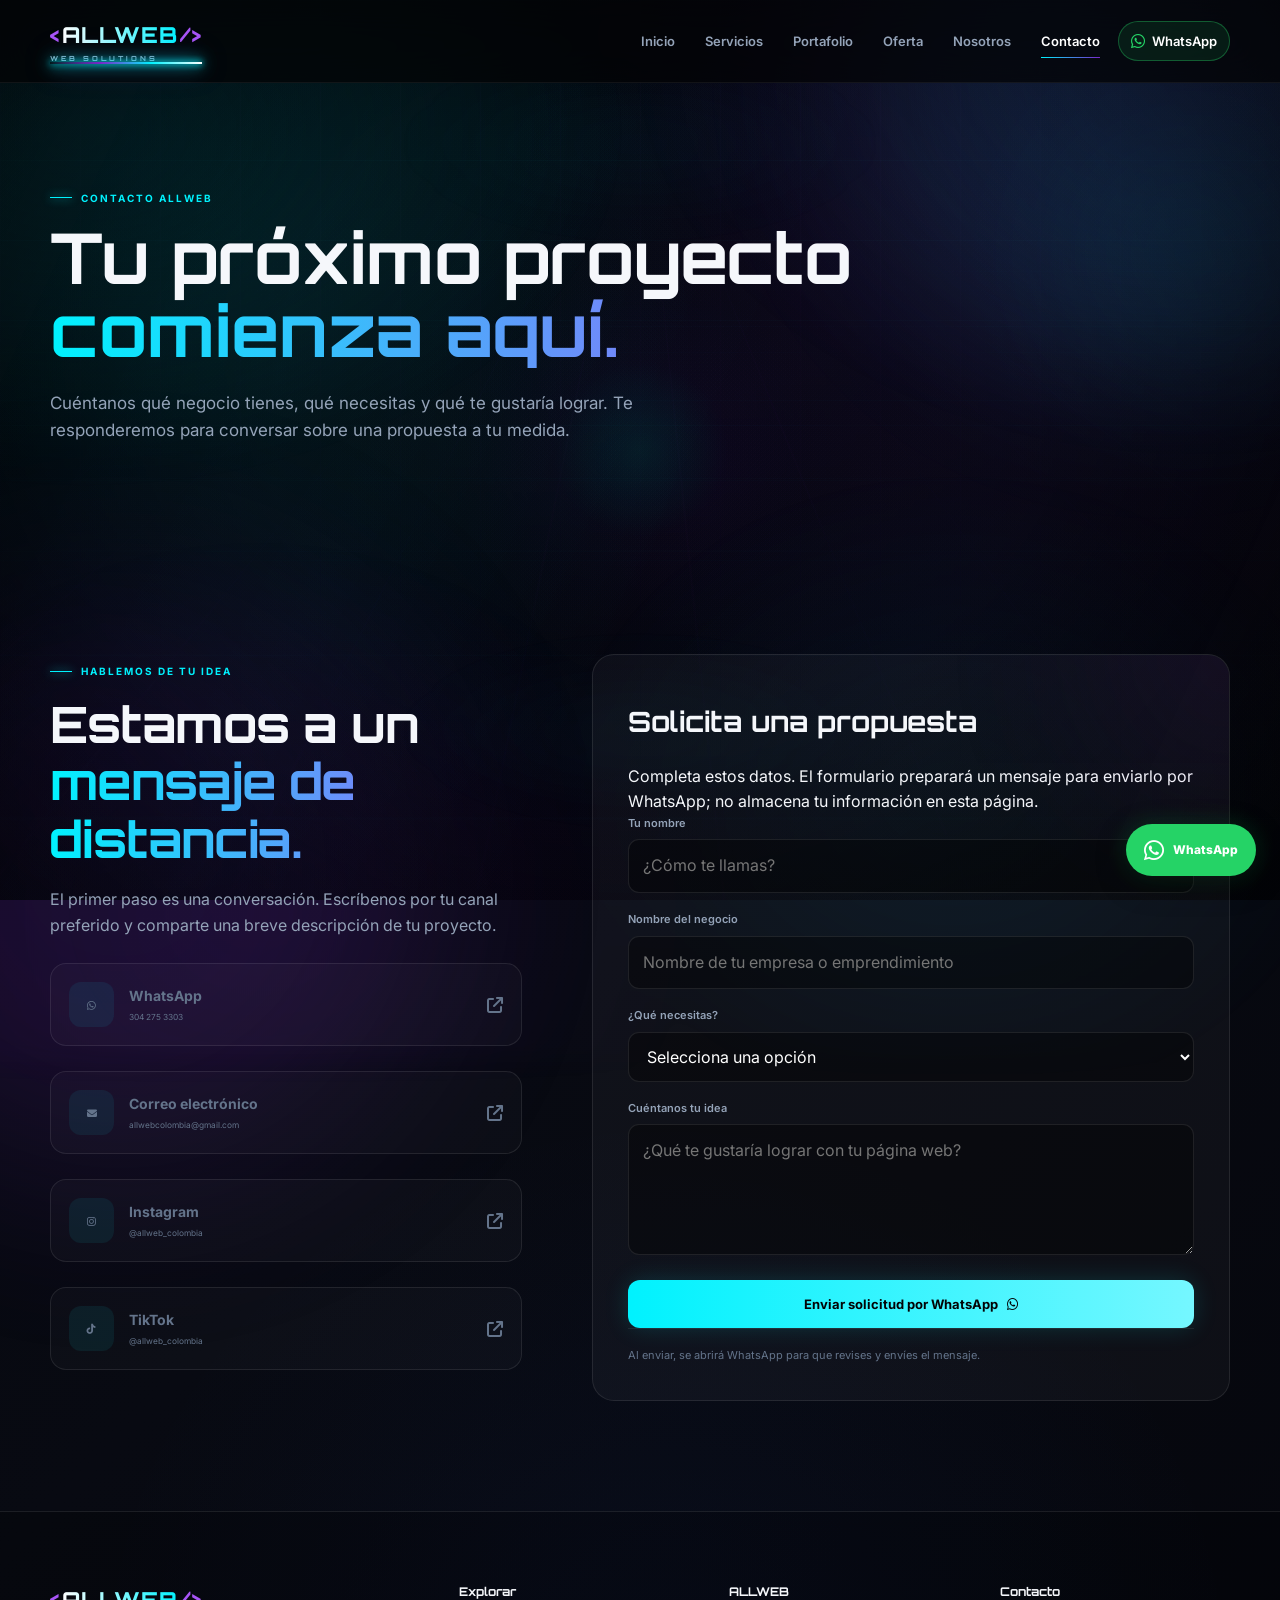
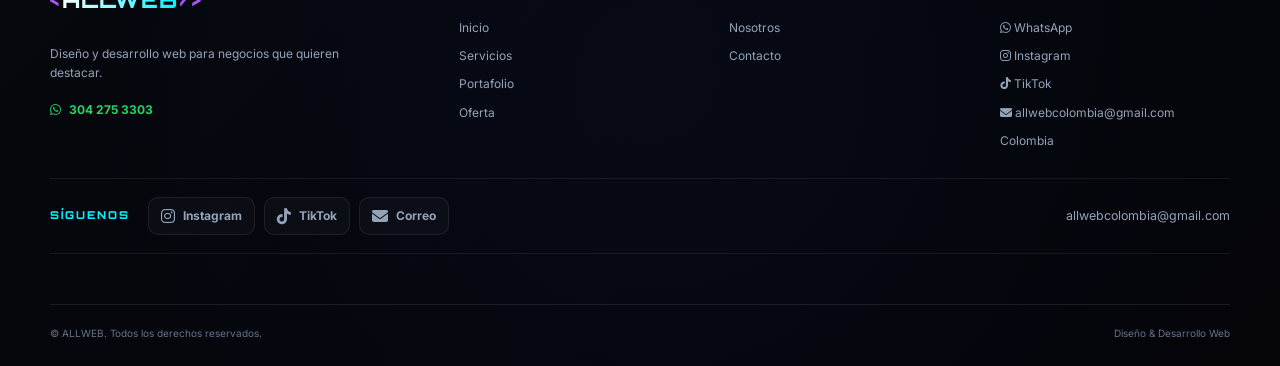
==== commit 0a58f870: "Add files via upload" ====
--- a/contacto.html
+++ b/contacto.html
@@ -1,363 +1,36 @@
-<!DOCTYPE html>
-<html lang="es">
-<head>
-
-    <meta charset="UTF-8">
-    <meta name="viewport" content="width=device-width, initial-scale=1.0">
-
-    <title>Contacto | ALLWEB</title>
-
-    <meta name="description"
-          content="Contacta a ALLWEB para crear tu página web profesional.">
-
-    <link rel="preconnect" href="https://fonts.googleapis.com">
-    <link rel="preconnect" href="https://fonts.gstatic.com" crossorigin>
-
-    <link href="https://fonts.googleapis.com/css2?family=Inter:wght@400;500;600;700;800&family=Orbitron:wght@500;600;700;800&display=swap"
-          rel="stylesheet">
-
-    <link rel="stylesheet"
-          href="https://cdnjs.cloudflare.com/ajax/libs/font-awesome/6.5.2/css/all.min.css">
-
-    <link rel="stylesheet" href="css/styles.css">
-
-</head>
-
-<body>
-
-<div class="background-grid"></div>
-<div class="background-glow glow-one"></div>
-<div class="background-glow glow-two"></div>
-
-<header class="site-header">
-
-    <div class="header-container">
-
-        <a href="index.html" class="logo">
-
-            <span class="logo-symbol">&lt;</span>
-            <span class="logo-text">ALLWEB</span>
-            <span class="logo-symbol">/&gt;</span>
-            <span class="logo-sub">WEB SOLUTIONS</span>
-            <span class="brand-line"></span>
-
-        </a>
-
-        <button class="menu-toggle"
-                id="menu-toggle"
-                aria-label="Abrir menú"
-                aria-expanded="false">
-
-            <span></span>
-            <span></span>
-            <span></span>
-
-        </button>
-
-        <nav class="site-nav" id="site-nav">
-
-            <a href="index.html">Inicio</a>
-            <a href="servicios.html">Servicios</a>
-            <a href="portafolio.html">Portafolio</a>
-            <a href="planes.html">Planes</a>
-            <a href="nosotros.html">Nosotros</a>
-            <a href="contacto.html" class="active">Contacto</a>
-
-            <a href="https://wa.me/573042753303"
-               class="nav-whatsapp"
-               target="_blank"
-               rel="noopener noreferrer">
-
-                <i class="fa-brands fa-whatsapp"></i>
-                WhatsApp
-
-            </a>
-
-        </nav>
-
-    </div>
-
-</header>
-
-
-<main>
-
-<section class="page-hero">
-
-    <div class="section-container">
-
-        <div class="section-tag">
-            <span></span>
-            CONTACTO
-        </div>
-
-        <h1>
-            Hablemos de
-            <span>tu próximo proyecto.</span>
-        </h1>
-
-        <p>
-            Cuéntanos qué quieres construir y te orientaremos
-            sobre la mejor solución.
-        </p>
-
-    </div>
-
-</section>
-
-
-<section class="section">
-
-    <div class="section-container">
-
-        <div class="contact-grid">
-
-            <div class="contact-info">
-
-                <div class="section-tag">
-                    <span></span>
-                    CONTACTA ALLWEB
-                </div>
-
-                <h2>
-                    Estamos a un
-                    <span>mensaje de distancia.</span>
-                </h2>
-
-                <p>
-                    La forma más rápida de contactarnos es mediante
-                    WhatsApp.
-                </p>
-
-
-                <a href="https://wa.me/573042753303?text=Hola%20ALLWEB,%20quiero%20informaci%C3%B3n%20sobre%20una%20p%C3%A1gina%20web"
-                   class="contact-method"
-                   target="_blank"
-                   rel="noopener noreferrer">
-
-                    <div class="contact-icon whatsapp-icon">
-                        <i class="fa-brands fa-whatsapp"></i>
-                    </div>
-
-                    <div>
-                        <span>WhatsApp</span>
-                        <strong>304 275 3303</strong>
-                    </div>
-
-                    <i class="fa-solid fa-arrow-right"></i>
-
-                </a>
-
-
-                <div class="contact-method">
-
-                    <div class="contact-icon">
-                        <i class="fa-solid fa-location-dot"></i>
-                    </div>
-
-                    <div>
-                        <span>Ubicación</span>
-                        <strong>Colombia</strong>
-                    </div>
-
-                </div>
-
-            </div>
-
-
-            <div class="contact-card">
-
-                <div class="contact-card-glow"></div>
-
-                <div class="section-tag">
-                    <span></span>
-                    COTIZA TU PROYECTO
-                </div>
-
-                <h3>
-                    Cuéntanos sobre
-                    <span>tu negocio.</span>
-                </h3>
-
-                <form id="whatsapp-form">
-
-                    <div class="form-group">
-
-                        <label for="name">Tu nombre</label>
-
-                        <input type="text"
-                               id="name"
-                               name="name"
-                               placeholder="Ej. Juan"
-                               required>
-
-                    </div>
-
-
-                    <div class="form-group">
-
-                        <label for="business">Tu negocio</label>
-
-                        <input type="text"
-                               id="business"
-                               name="business"
-                               placeholder="Ej. Mi empresa"
-                               required>
-
-                    </div>
-
-
-                    <div class="form-group">
-
-                        <label for="service">¿Qué necesitas?</label>
-
-                        <select id="service"
-                                name="service"
-                                required>
-
-                            <option value="">Selecciona una opción</option>
-                            <option value="Página empresarial">Página empresarial</option>
-                            <option value="Tienda online">Tienda online</option>
-                            <option value="Landing Page">Landing Page</option>
-                            <option value="Portafolio">Portafolio</option>
-                            <option value="Otro">Otro</option>
-
-                        </select>
-
-                    </div>
-
-
-                    <div class="form-group">
-
-                        <label for="message">Cuéntanos un poco más</label>
-
-                        <textarea id="message"
-                                  name="message"
-                                  rows="5"
-                                  placeholder="Escribe aquí lo que necesitas..."></textarea>
-
-                    </div>
-
-
-                    <button type="submit" class="btn btn-whatsapp btn-full">
-
-                        <i class="fa-brands fa-whatsapp"></i>
-
-                        Enviar por WhatsApp
-
-                    </button>
-
-                </form>
-
-            </div>
-
-        </div>
-
-    </div>
-
-</section>
-
-</main>
-
-
-<footer class="site-footer">
-
-    <div class="section-container">
-
-        <div class="footer-grid">
-
-            <div class="footer-brand">
-
-                <a href="index.html" class="logo footer-logo">
-
-                    <span class="logo-symbol">&lt;</span>
-                    <span class="logo-text">ALLWEB</span>
-                    <span class="logo-symbol">/&gt;</span>
-
-                </a>
-
-                <p>
-                    Diseño y desarrollo web profesional.
-                </p>
-
-                <a href="https://wa.me/573042753303"
-                   class="footer-whatsapp"
-                   target="_blank"
-                   rel="noopener noreferrer">
-
-                    <i class="fa-brands fa-whatsapp"></i>
-                    304 275 3303
-
-                </a>
-
-            </div>
-
-            <div class="footer-column">
-
-                <h4>Explorar</h4>
-
-                <a href="index.html">Inicio</a>
-                <a href="servicios.html">Servicios</a>
-                <a href="portafolio.html">Portafolio</a>
-                <a href="planes.html">Planes</a>
-
-            </div>
-
-            <div class="footer-column">
-
-                <h4>ALLWEB</h4>
-
-                <a href="nosotros.html">Nosotros</a>
-                <a href="contacto.html">Contacto</a>
-
-            </div>
-
-            <div class="footer-column">
-
-                <h4>Contacto</h4>
-
-                <a href="https://wa.me/573042753303"
-                   target="_blank"
-                   rel="noopener noreferrer">
-
-                    <i class="fa-brands fa-whatsapp"></i>
-                    WhatsApp
-
-                </a>
-
-                <span>Colombia</span>
-
-            </div>
-
-        </div>
-
-        <div class="footer-bottom">
-
-            <span>
-                © <span id="current-year"></span> ALLWEB.
-                Todos los derechos reservados.
-            </span>
-
-            <span>Diseño & Desarrollo Web</span>
-
-        </div>
-
-    </div>
-
-</footer>
-
-
-<a href="https://wa.me/573042753303"
-   class="whatsapp-float"
-   target="_blank"
-   rel="noopener noreferrer">
-
-    <i class="fa-brands fa-whatsapp"></i>
-    <span>WhatsApp</span>
-
-</a>
-
-<script src="js/app.js"></script>
-
-</body>
-</html>
+<!DOCTYPE html>
+<html lang="es">
+<head>
+  <meta charset="UTF-8"><meta name="viewport" content="width=device-width, initial-scale=1.0">
+  <meta name="description" content="Contacta con ALLWEB para solicitar una propuesta personalizada de diseño y desarrollo web."><meta name="theme-color" content="#080B14">
+  <title>Contacto | ALLWEB</title>
+  <link rel="preconnect" href="https://fonts.googleapis.com"><link rel="preconnect" href="https://fonts.gstatic.com" crossorigin>
+  <link href="https://fonts.googleapis.com/css2?family=Inter:wght@400;500;600;700;800&family=Orbitron:wght@500;600;700;800&display=swap" rel="stylesheet">
+  <link rel="stylesheet" href="https://cdnjs.cloudflare.com/ajax/libs/font-awesome/6.5.2/css/all.min.css">
+  <link rel="stylesheet" href="css/styles.css">
+</head>
+<body>
+<div class="background-grid" aria-hidden="true"></div><div class="background-glow glow-one" aria-hidden="true"></div><div class="background-glow glow-two" aria-hidden="true"></div>
+<div class="allweb-motion-bg" aria-hidden="true"><div class="motion-orb motion-orb-cyan"></div><div class="motion-orb motion-orb-purple"></div><div class="motion-grid"></div><div class="motion-cursor"></div></div>
+<header class="site-header"><div class="header-container">
+<a href="index.html" class="logo" aria-label="ALLWEB inicio"><span class="logo-symbol">&lt;</span><span class="logo-text">ALLWEB</span><span class="logo-symbol">/&gt;</span><span class="logo-sub">WEB SOLUTIONS</span><span class="brand-line"></span></a>
+<button class="menu-toggle" id="menu-toggle" aria-label="Abrir menú" aria-expanded="false" aria-controls="site-nav"><span></span><span></span><span></span></button>
+<nav class="site-nav" id="site-nav"><a href="index.html">Inicio</a><a href="servicios.html">Servicios</a><a href="portafolio.html">Portafolio</a><a href="planes.html">Oferta</a><a href="nosotros.html">Nosotros</a><a href="contacto.html" class="active" aria-current="page">Contacto</a><a href="https://wa.me/573042753303?text=Hola%20ALLWEB%2C%20quiero%20informaci%C3%B3n%20sobre%20mi%20proyecto%20web." class="nav-whatsapp" target="_blank" rel="noopener noreferrer"><i class="fa-brands fa-whatsapp"></i> WhatsApp</a></nav>
+</div></header>
+<main><section class="page-hero"><div class="section-container"><div class="section-tag"><span></span> CONTACTO ALLWEB</div><h1>Tu próximo proyecto <span>comienza aquí.</span></h1><p>Cuéntanos qué negocio tienes, qué necesitas y qué te gustaría lograr. Te responderemos para conversar sobre una propuesta a tu medida.</p></div></section>
+<section class="section"><div class="section-container contact-grid"><div class="contact-info"><div class="section-tag"><span></span> HABLEMOS DE TU IDEA</div><h2>Estamos a un <span>mensaje de distancia.</span></h2><p>El primer paso es una conversación. Escríbenos por tu canal preferido y comparte una breve descripción de tu proyecto.</p>
+<a class="contact-method" href="https://wa.me/573042753303?text=Hola%20ALLWEB%2C%20quiero%20informaci%C3%B3n%20sobre%20mi%20proyecto%20web." target="_blank" rel="noopener noreferrer"><span class="contact-icon"><i class="fa-brands fa-whatsapp"></i></span><span><strong>WhatsApp</strong><br><small>304 275 3303</small></span><i class="fa-solid fa-arrow-up-right-from-square"></i></a>
+<a class="contact-method" href="mailto:allwebcolombia@gmail.com"><span class="contact-icon"><i class="fa-solid fa-envelope"></i></span><span><strong>Correo electrónico</strong><br><small>allwebcolombia@gmail.com</small></span><i class="fa-solid fa-arrow-up-right-from-square"></i></a>
+<a class="contact-method" href="https://www.instagram.com/allweb_colombia/" target="_blank" rel="noopener noreferrer"><span class="contact-icon"><i class="fa-brands fa-instagram"></i></span><span><strong>Instagram</strong><br><small>@allweb_colombia</small></span><i class="fa-solid fa-arrow-up-right-from-square"></i></a>
+<a class="contact-method" href="https://www.tiktok.com/@allweb_colombia" target="_blank" rel="noopener noreferrer"><span class="contact-icon"><i class="fa-brands fa-tiktok"></i></span><span><strong>TikTok</strong><br><small>@allweb_colombia</small></span><i class="fa-solid fa-arrow-up-right-from-square"></i></a>
+</div><div class="contact-card"><div class="contact-card-glow"></div><h3>Solicita una propuesta</h3><p>Completa estos datos. El formulario preparará un mensaje para enviarlo por WhatsApp; no almacena tu información en esta página.</p><form id="whatsapp-form"><div class="form-group"><label for="name">Tu nombre</label><input id="name" name="name" type="text" autocomplete="name" required placeholder="¿Cómo te llamas?"></div><div class="form-group"><label for="business">Nombre del negocio</label><input id="business" name="business" type="text" autocomplete="organization" placeholder="Nombre de tu empresa o emprendimiento"></div><div class="form-group"><label for="service">¿Qué necesitas?</label><select id="service" name="service" required><option value="" selected disabled>Selecciona una opción</option><option>Página web empresarial</option><option>Tienda online o catálogo</option><option>Landing page</option><option>Rediseño de una página existente</option><option>Otro proyecto</option></select></div><div class="form-group"><label for="message">Cuéntanos tu idea</label><textarea id="message" name="message" rows="4" required placeholder="¿Qué te gustaría lograr con tu página web?"></textarea></div><button class="btn btn-primary btn-full" type="submit">Enviar solicitud por WhatsApp <i class="fa-brands fa-whatsapp"></i></button><p class="payment-note">Al enviar, se abrirá WhatsApp para que revises y envíes el mensaje.</p></form></div></div></section></main>
+<footer class="site-footer"><div class="section-container"><div class="footer-grid">
+<div class="footer-brand"><a href="index.html" class="logo footer-logo"><span class="logo-symbol">&lt;</span><span class="logo-text">ALLWEB</span><span class="logo-symbol">/&gt;</span></a><p>Diseño y desarrollo web para negocios que quieren destacar.</p><a href="https://wa.me/573042753303?text=Hola%20ALLWEB%2C%20quiero%20informaci%C3%B3n%20sobre%20mi%20proyecto%20web." class="footer-whatsapp" target="_blank" rel="noopener noreferrer"><i class="fa-brands fa-whatsapp"></i> 304 275 3303</a></div>
+<div class="footer-column"><h4>Explorar</h4><a href="index.html">Inicio</a><a href="servicios.html">Servicios</a><a href="portafolio.html">Portafolio</a><a href="planes.html">Oferta</a></div>
+<div class="footer-column"><h4>ALLWEB</h4><a href="nosotros.html">Nosotros</a><a href="contacto.html">Contacto</a></div>
+<div class="footer-column"><h4>Contacto</h4><a href="https://wa.me/573042753303?text=Hola%20ALLWEB%2C%20quiero%20informaci%C3%B3n%20sobre%20mi%20proyecto%20web." target="_blank" rel="noopener noreferrer"><i class="fa-brands fa-whatsapp"></i> WhatsApp</a><a href="https://www.instagram.com/allweb_colombia/" target="_blank" rel="noopener noreferrer"><i class="fa-brands fa-instagram"></i> Instagram</a><a href="https://www.tiktok.com/@allweb_colombia" target="_blank" rel="noopener noreferrer"><i class="fa-brands fa-tiktok"></i> TikTok</a><a href="mailto:allwebcolombia@gmail.com"><i class="fa-solid fa-envelope"></i> allwebcolombia@gmail.com</a><span>Colombia</span></div>
+</div>
+<div class="footer-social-bar"><span class="footer-social-label">SÍGUENOS</span><div class="footer-social-links"><a href="https://www.instagram.com/allweb_colombia/" class="footer-social-icon instagram" target="_blank" rel="noopener noreferrer" aria-label="Instagram ALLWEB"><i class="fa-brands fa-instagram"></i><span>Instagram</span></a><a href="https://www.tiktok.com/@allweb_colombia" class="footer-social-icon tiktok" target="_blank" rel="noopener noreferrer" aria-label="TikTok ALLWEB"><i class="fa-brands fa-tiktok"></i><span>TikTok</span></a><a href="mailto:allwebcolombia@gmail.com" class="footer-social-icon email" aria-label="Correo ALLWEB"><i class="fa-solid fa-envelope"></i><span>Correo</span></a></div><a class="footer-email-address" href="mailto:allwebcolombia@gmail.com">allwebcolombia@gmail.com</a></div>
+<div class="footer-bottom"><span>© <span id="current-year"></span> ALLWEB. Todos los derechos reservados.</span><span>Diseño &amp; Desarrollo Web</span></div></div></footer>
+<a href="https://wa.me/573042753303?text=Hola%20ALLWEB%2C%20quiero%20informaci%C3%B3n%20sobre%20mi%20proyecto%20web." class="whatsapp-float" target="_blank" rel="noopener noreferrer" aria-label="Contactar con ALLWEB por WhatsApp"><i class="fa-brands fa-whatsapp"></i><span>WhatsApp</span></a>
+<script src="js/app.js"></script></body></html>
--- a/css/styles.css
+++ b/css/styles.css
@@ -1,12 +1,13 @@
 /* =========================================================
    ALLWEB
-   Diseño Web Profesional
-   ========================================================= */
+   Diseño y Desarrollo Web
+========================================================= */
 
 :root {
+
     --bg: #030305;
     --bg-soft: #07070b;
-    --bg-card: rgba(255, 255, 255, 0.045);
+    --bg-card: rgba(255,255,255,.045);
 
     --cyan: #00f2fe;
     --cyan-dark: #00b8c4;
@@ -16,21 +17,17 @@
 
     --white: #ffffff;
     --text: #f5f7fb;
+
     --muted: #94a3b8;
     --muted-dark: #64748b;
 
-    --border: rgba(255, 255, 255, 0.09);
+    --border: rgba(255,255,255,.09);
 
     --container: 1180px;
     --radius: 20px;
 
-    --header-height: 82px;
-}
-
-
-/* =========================================================
-   RESET
-   ========================================================= */
+}
+
 
 * {
     margin: 0;
@@ -38,47 +35,34 @@
     box-sizing: border-box;
 }
 
+
 html {
     scroll-behavior: smooth;
+}
+
+
+body {
+
+    min-height: 100vh;
+
     background: var(--bg);
-}
-
-body {
-    min-width: 320px;
-    background:
-        radial-gradient(
-            circle at 20% 10%,
-            rgba(121, 40, 202, 0.10),
-            transparent 28%
-        ),
-        radial-gradient(
-            circle at 80% 25%,
-            rgba(0, 242, 254, 0.07),
-            transparent 28%
-        ),
-        var(--bg);
 
     color: var(--text);
 
-    font-family: "Inter", Arial, sans-serif;
+    font-family: "Inter", sans-serif;
+
+    overflow-x: hidden;
 
     line-height: 1.6;
 
-    overflow-x: hidden;
-
-    -webkit-font-smoothing: antialiased;
-}
-
-img,
-video {
-    max-width: 100%;
-    height: auto;
-}
+}
+
 
 a {
     color: inherit;
     text-decoration: none;
 }
+
 
 button,
 input,
@@ -87,715 +71,851 @@
     font: inherit;
 }
 
+
 button {
     border: 0;
 }
 
+
+img,
+video {
+    max-width: 100%;
+}
+
+
 ::selection {
-    background: rgba(0, 242, 254, 0.25);
-    color: #fff;
+    background: var(--cyan);
+    color: #000;
 }
 
 
 /* =========================================================
-   LOADING / PAGE TRANSITION
-   ========================================================= */
-
-body {
-    opacity: 1;
-    transition: opacity 0.25s ease;
-}
-
-body.page-changing {
-    opacity: 0;
+   BACKGROUND
+========================================================= */
+
+.background-grid {
+
+    position: fixed;
+
+    inset: 0;
+
+    z-index: -10;
+
+    pointer-events: none;
+
+    background-image:
+        linear-gradient(
+            rgba(255,255,255,.025) 1px,
+            transparent 1px
+        ),
+        linear-gradient(
+            90deg,
+            rgba(255,255,255,.025) 1px,
+            transparent 1px
+        );
+
+    background-size: 70px 70px;
+
+    mask-image: linear-gradient(
+        to bottom,
+        black,
+        transparent 90%
+    );
+
+}
+
+
+.background-glow {
+
+    position: fixed;
+
+    width: 500px;
+    height: 500px;
+
+    border-radius: 50%;
+
+    filter: blur(120px);
+
+    opacity: .10;
+
+    pointer-events: none;
+
+    z-index: -9;
+
+}
+
+
+.glow-one {
+
+    background: var(--cyan);
+
+    top: -250px;
+    right: -200px;
+
+}
+
+
+.glow-two {
+
+    background: var(--purple);
+
+    bottom: -250px;
+    left: -200px;
+
 }
 
 
 /* =========================================================
-   GENERAL
-   ========================================================= */
-
-.container {
+   CONTAINER
+========================================================= */
+
+.section-container {
+
     width: min(
         calc(100% - 40px),
         var(--container)
     );
 
-    margin-inline: auto;
-}
-
-.section {
-    padding: 110px 0;
-}
-
-.section-kicker {
-    display: inline-block;
-
-    margin-bottom: 18px;
-
-    color: var(--cyan);
-
-    font-size: 0.72rem;
-    font-weight: 800;
-
-    letter-spacing: 0.18em;
-    text-transform: uppercase;
-}
-
-.section-heading {
-    display: flex;
-
-    align-items: flex-end;
-    justify-content: space-between;
-
-    gap: 40px;
-
-    margin-bottom: 55px;
-}
-
-.center-heading {
-    align-items: center;
-}
-
-.section-heading h2,
-.page-hero h1,
-.why-content h2,
-.about-content h2,
-.cta-box h2,
-.contact-info h2 {
-    margin: 0;
-
-    color: var(--white);
-
-    font-weight: 800;
-
-    letter-spacing: -0.045em;
-
-    line-height: 1.05;
-
-    overflow-wrap: anywhere;
-}
-
-.section-heading h2 {
-    max-width: 700px;
-
-    font-size: clamp(
-        2rem,
-        4vw,
-        3.5rem
-    );
-}
-
-.section-heading h2 span,
-.page-hero h1 span,
-.why-content h2 span,
-.about-content h2 span,
-.cta-box h2 span,
-.contact-info h2 span {
-    display: block;
-
-    color: transparent;
-
-    background:
-        linear-gradient(
-            90deg,
-            var(--cyan),
-            var(--purple-light)
-        );
-
-    -webkit-background-clip: text;
-    background-clip: text;
-}
-
-.section-heading > p {
-    max-width: 360px;
-
-    color: var(--muted);
-
-    font-size: 0.95rem;
-}
-
-.center-heading {
-    align-items: flex-end;
+    margin: 0 auto;
+
 }
 
 
 /* =========================================================
    HEADER
-   ========================================================= */
+========================================================= */
 
 .site-header {
+
     position: fixed;
-
-    z-index: 1000;
 
     top: 0;
     left: 0;
-    right: 0;
 
     width: 100%;
 
-    background: rgba(3, 3, 5, 0.78);
-
-    border-bottom: 1px solid rgba(255, 255, 255, 0.06);
-
-    backdrop-filter: blur(18px);
-    -webkit-backdrop-filter: blur(18px);
-}
-
-.nav-container {
+    z-index: 1000;
+
+    background: rgba(3,3,5,.72);
+
+    border-bottom: 1px solid rgba(255,255,255,.06);
+
+    backdrop-filter: blur(20px);
+    -webkit-backdrop-filter: blur(20px);
+
+}
+
+
+.header-container {
+
     width: min(
         calc(100% - 40px),
         var(--container)
     );
 
-    min-height: var(--header-height);
-
-    margin-inline: auto;
+    min-height: 82px;
+
+    margin: auto;
 
     display: flex;
 
     align-items: center;
 
+    justify-content: space-between;
+
     gap: 30px;
-}
-
-
-/* LOGO */
-
-.brand {
+
+}
+
+
+/* =========================================================
+   LOGO
+========================================================= */
+
+.logo {
+
     position: relative;
 
-    flex-shrink: 0;
-
     display: inline-flex;
 
     align-items: center;
 
-    gap: 8px;
-
-    min-width: 145px;
-
-    color: #fff;
-}
-
-.brand-symbol {
-    color: var(--cyan);
-
-    font-size: 0.82rem;
+    gap: 2px;
+
+    font-family: "Orbitron", sans-serif;
+
     font-weight: 800;
 
+    letter-spacing: 1px;
+
+    padding-bottom: 12px;
+
+}
+
+
+.logo-text {
+
+    font-size: 22px;
+
+    background: linear-gradient(
+        90deg,
+        #fff,
+        var(--cyan)
+    );
+
+    -webkit-background-clip: text;
+    background-clip: text;
+
+    color: transparent;
+
+}
+
+
+.logo-symbol {
+
+    color: var(--purple-light);
+
+    font-size: 20px;
+
+}
+
+
+.logo-sub {
+
+    position: absolute;
+
+    left: 0;
+    bottom: 0;
+
+    font-size: 7px;
+
+    letter-spacing: 3px;
+
+    color: var(--muted);
+
     white-space: nowrap;
-}
-
-.brand-text {
-    font-size: 1.25rem;
-    font-weight: 900;
-
-    letter-spacing: -0.04em;
-
-    white-space: nowrap;
-}
+
+}
+
+
+/* =========================================================
+   ORIGINAL LASER LINE
+========================================================= */
 
 .brand-line {
+
     position: absolute;
 
     left: 0;
     right: 0;
 
-    bottom: -7px;
+    bottom: 1px;
+
+    height: 2px;
+
+    background: linear-gradient(
+        90deg,
+        transparent,
+        var(--purple),
+        var(--cyan),
+        #fff,
+        var(--cyan),
+        var(--purple),
+        transparent
+    );
+
+    background-size: 200% 100%;
+
+    box-shadow:
+        0 0 6px var(--cyan),
+        0 0 16px var(--cyan),
+        0 0 30px rgba(121,40,202,.8);
+
+    animation: laserMove 2.5s linear infinite;
+
+}
+
+
+@keyframes laserMove {
+
+    0% {
+        background-position: 0% 50%;
+    }
+
+    100% {
+        background-position: 200% 50%;
+    }
+
+}
+
+
+/* =========================================================
+   NAVIGATION
+========================================================= */
+
+.site-nav {
+
+    display: flex;
+
+    align-items: center;
+
+    gap: 6px;
+
+}
+
+
+.site-nav a {
+
+    position: relative;
+
+    padding: 9px 12px;
+
+    color: var(--muted);
+
+    font-size: 13px;
+
+    font-weight: 600;
+
+    transition: .25s ease;
+
+}
+
+
+.site-nav a:hover,
+.site-nav a.active {
+
+    color: var(--white);
+
+}
+
+
+.site-nav a:not(.nav-whatsapp)::after {
+
+    content: "";
+
+    position: absolute;
+
+    left: 12px;
+    right: 12px;
+
+    bottom: 2px;
 
     height: 1px;
 
-    overflow: hidden;
-
-    background:
-        linear-gradient(
-            90deg,
-            transparent,
-            var(--cyan),
-            var(--purple-light),
-            transparent
-        );
-}
-
-.brand-line::after {
-    content: "";
-
-    position: absolute;
-
-    top: 0;
-    left: -35%;
-
-    width: 35%;
-    height: 100%;
-
-    background: #fff;
+    transform: scaleX(0);
+
+    transform-origin: center;
+
+    background: linear-gradient(
+        90deg,
+        var(--cyan),
+        var(--purple)
+    );
+
+    transition: .25s ease;
+
+}
+
+
+.site-nav a:hover::after,
+.site-nav a.active::after {
+
+    transform: scaleX(1);
+
+}
+
+
+.nav-whatsapp {
+
+    display: inline-flex !important;
+
+    align-items: center;
+
+    gap: 7px;
+
+    color: #fff !important;
+
+    background: rgba(37,211,102,.10);
+
+    border: 1px solid rgba(37,211,102,.35);
+
+    border-radius: 50px;
+
+}
+
+
+.nav-whatsapp:hover {
+
+    background: rgba(37,211,102,.18);
+
+    box-shadow: 0 0 20px rgba(37,211,102,.18);
+
+}
+
+
+.nav-whatsapp i {
+    color: #25d366;
+    font-size: 16px;
+}
+
+
+/* =========================================================
+   MENU MOBILE
+========================================================= */
+
+.menu-toggle {
+
+    display: none;
+
+    width: 45px;
+    height: 45px;
+
+    background: rgba(255,255,255,.04);
+
+    border: 1px solid var(--border);
+
+    border-radius: 12px;
+
+    cursor: pointer;
+
+    flex-direction: column;
+
+    align-items: center;
+    justify-content: center;
+
+    gap: 5px;
+
+}
+
+
+.menu-toggle span {
+
+    display: block;
+
+    width: 21px;
+    height: 2px;
+
+    background: white;
+
+    transition: .25s ease;
+
+}
+
+
+/* =========================================================
+   HERO
+========================================================= */
+
+.hero {
+
+    position: relative;
+
+    min-height: 800px;
+
+    padding-top: 150px;
+    padding-bottom: 100px;
+
+    width: min(
+        calc(100% - 40px),
+        var(--container)
+    );
+
+    margin: auto;
+
+    display: grid;
+
+    grid-template-columns:
+        minmax(0, 1fr)
+        minmax(0, 1fr);
+
+    align-items: center;
+
+    gap: 70px;
+
+}
+
+
+.hero-content {
+    min-width: 0;
+}
+
+
+.hero-badge {
+
+    display: inline-flex;
+
+    align-items: center;
+
+    gap: 9px;
+
+    padding: 8px 13px;
+
+    margin-bottom: 25px;
+
+    border: 1px solid var(--border);
+
+    background: rgba(255,255,255,.035);
+
+    border-radius: 50px;
+
+    color: var(--muted);
+
+    font-size: 10px;
+
+    letter-spacing: 1.5px;
+
+}
+
+
+.status-dot {
+
+    width: 7px;
+    height: 7px;
+
+    border-radius: 50%;
+
+    background: var(--cyan);
 
     box-shadow:
         0 0 8px var(--cyan),
         0 0 18px var(--cyan);
 
-    animation: logoLaser 2.5s linear infinite;
-}
-
-@keyframes logoLaser {
-    from {
-        left: -35%;
-    }
-
-    to {
-        left: 100%;
-    }
-}
-
-
-/* NAV */
-
-.site-nav {
-    flex: 1;
-
-    min-width: 0;
+}
+
+
+.hero h1 {
+
+    max-width: 700px;
+
+    font-family: "Orbitron", sans-serif;
+
+    font-size: clamp(
+        40px,
+        5.3vw,
+        76px
+    );
+
+    line-height: 1.04;
+
+    letter-spacing: -2px;
+
+}
+
+
+.hero h1 span,
+.page-hero h1 span,
+.section-heading h2 span,
+.split-section h2 span,
+.cta-content h2 span,
+.contact-info h2 span,
+.contact-card h3 span,
+.about-section h2 span {
+
+    display: block;
+
+    background: linear-gradient(
+        90deg,
+        var(--cyan),
+        var(--purple-light)
+    );
+
+    -webkit-background-clip: text;
+    background-clip: text;
+
+    color: transparent;
+
+}
+
+
+.hero-description {
+
+    max-width: 600px;
+
+    margin-top: 25px;
+
+    color: var(--muted);
+
+    font-size: 17px;
+
+}
+
+
+.hero-buttons {
 
     display: flex;
+
+    flex-wrap: wrap;
+
+    gap: 12px;
+
+    margin-top: 32px;
+
+}
+
+
+.btn {
+
+    display: inline-flex;
 
     align-items: center;
     justify-content: center;
 
-    gap: clamp(14px, 2vw, 28px);
-}
-
-.site-nav a {
-    position: relative;
-
-    display: inline-block;
-
-    padding: 8px 0;
-
-    color: var(--muted);
-
-    font-size: 0.84rem;
-    font-weight: 600;
-
-    white-space: nowrap;
+    gap: 9px;
+
+    min-height: 48px;
+
+    padding: 0 20px;
+
+    border-radius: 12px;
+
+    font-size: 13px;
+
+    font-weight: 700;
+
+    cursor: pointer;
 
     transition:
-        color 0.25s ease,
-        transform 0.25s ease;
-}
-
-.site-nav a:hover,
-.site-nav a.active {
-    color: var(--white);
-}
-
-.site-nav a::after {
-    content: "";
-
-    position: absolute;
-
-    left: 0;
-    bottom: 0;
-
-    width: 0;
-    height: 1px;
-
-    background:
-        linear-gradient(
-            90deg,
-            var(--cyan),
-            var(--purple-light)
-        );
-
-    transition: width 0.25s ease;
-}
-
-.site-nav a:hover::after,
-.site-nav a.active::after {
+        transform .25s ease,
+        box-shadow .25s ease,
+        background .25s ease;
+
+}
+
+
+.btn:hover {
+
+    transform: translateY(-3px);
+
+}
+
+
+.btn-primary {
+
+    color: #030305;
+
+    background: linear-gradient(
+        90deg,
+        var(--cyan),
+        #75f7ff
+    );
+
+    box-shadow:
+        0 0 25px rgba(0,242,254,.15);
+
+}
+
+
+.btn-primary:hover {
+
+    box-shadow:
+        0 0 30px rgba(0,242,254,.30);
+
+}
+
+
+.btn-whatsapp {
+
+    color: white;
+
+    background: #25d366;
+
+    box-shadow:
+        0 0 25px rgba(37,211,102,.12);
+
+}
+
+
+.btn-whatsapp:hover {
+
+    background: #20bd5b;
+
+    box-shadow:
+        0 0 30px rgba(37,211,102,.25);
+
+}
+
+
+.btn-outline {
+
+    border: 1px solid var(--border);
+
+    color: white;
+
+    background: rgba(255,255,255,.025);
+
+}
+
+
+.btn-outline:hover {
+
+    border-color: rgba(0,242,254,.5);
+
+}
+
+
+.btn-large {
+
+    min-height: 54px;
+
+    padding: 0 25px;
+
+}
+
+
+.btn-full {
     width: 100%;
 }
 
 
-/* HEADER BUTTON */
-
-.header-action {
-    flex-shrink: 0;
-
-    display: inline-flex;
-
-    align-items: center;
-    justify-content: center;
-
-    min-height: 42px;
-
-    padding: 0 18px;
-
-    border: 1px solid rgba(0, 242, 254, 0.25);
-
-    border-radius: 999px;
-
-    background: rgba(0, 242, 254, 0.06);
-
-    color: var(--white);
-
-    font-size: 0.78rem;
-    font-weight: 700;
-
-    white-space: nowrap;
-
-    transition:
-        transform 0.25s ease,
-        background 0.25s ease,
-        border-color 0.25s ease;
-}
-
-.header-action:hover {
-    transform: translateY(-2px);
-
-    border-color: rgba(0, 242, 254, 0.65);
-
-    background: rgba(0, 242, 254, 0.12);
-}
-
-
-/* MOBILE BUTTON */
-
-.menu-toggle {
-    display: none;
-
-    flex-shrink: 0;
-
-    width: 44px;
-    height: 44px;
-
-    align-items: center;
-    justify-content: center;
+.hero-trust {
+
+    display: flex;
+
+    gap: 35px;
+
+    margin-top: 45px;
+
+}
+
+
+.hero-trust div {
+
+    display: flex;
 
     flex-direction: column;
 
-    gap: 5px;
-
-    border: 1px solid var(--border);
-
-    border-radius: 12px;
-
-    background: rgba(255, 255, 255, 0.04);
-
-    cursor: pointer;
-}
-
-.menu-toggle span {
-    display: block;
-
-    width: 20px;
-    height: 2px;
-
-    border-radius: 10px;
-
-    background: #fff;
-
-    transition:
-        transform 0.25s ease,
-        opacity 0.25s ease;
-}
-
-.menu-toggle.open span:nth-child(1) {
-    transform: translateY(7px) rotate(45deg);
-}
-
-.menu-toggle.open span:nth-child(2) {
-    opacity: 0;
-}
-
-.menu-toggle.open span:nth-child(3) {
-    transform: translateY(-7px) rotate(-45deg);
-}
-
-
-/* =========================================================
-   HERO
-   ========================================================= */
-
-.hero {
-    min-height: 100vh;
-
-    padding-top: 160px;
-
-    display: flex;
-
-    align-items: center;
-}
-
-.hero-grid {
-    display: grid;
-
-    grid-template-columns:
-        minmax(0, 1.05fr)
-        minmax(0, 0.95fr);
-
-    align-items: center;
-
-    gap: clamp(50px, 7vw, 100px);
-}
-
-.hero-content,
-.hero-visual {
-    min-width: 0;
-}
-
-.eyebrow {
-    display: inline-flex;
-
-    align-items: center;
-
-    gap: 9px;
-
-    margin-bottom: 24px;
-
-    padding: 8px 13px;
-
-    border: 1px solid rgba(0, 242, 254, 0.16);
-
-    border-radius: 999px;
-
-    background: rgba(0, 242, 254, 0.035);
-
-    color: var(--muted);
-
-    font-size: 0.73rem;
-    font-weight: 600;
-}
-
-.eyebrow-dot,
-.status-dot {
-    width: 7px;
-    height: 7px;
-
-    flex-shrink: 0;
-
-    border-radius: 50%;
-
-    background: var(--cyan);
-
-    box-shadow:
-        0 0 8px var(--cyan),
-        0 0 16px rgba(0, 242, 254, 0.5);
-}
-
-.hero h1 {
-    max-width: 800px;
-
-    margin: 0;
-
-    font-size: clamp(
-        3rem,
-        6vw,
-        5.5rem
-    );
-
-    line-height: 0.98;
-
-    letter-spacing: -0.065em;
-
-    font-weight: 900;
-
-    overflow-wrap: anywhere;
-}
-
-.hero h1 span {
-    display: block;
-
-    color: transparent;
-
-    background:
-        linear-gradient(
-            90deg,
-            #fff,
-            var(--cyan),
-            var(--purple-light)
-        );
-
-    -webkit-background-clip: text;
-    background-clip: text;
-}
-
-.hero-description {
-    max-width: 620px;
-
-    margin-top: 28px;
-
-    color: var(--muted);
-
-    font-size: 1rem;
-
-    line-height: 1.8;
-}
-
-.hero-buttons {
-    display: flex;
-
-    flex-wrap: wrap;
-
-    gap: 12px;
-
-    margin-top: 35px;
-}
-
-.btn {
-    min-height: 50px;
-
-    display: inline-flex;
-
-    align-items: center;
-    justify-content: center;
-
-    gap: 10px;
-
-    padding: 0 22px;
-
-    border-radius: 12px;
-
-    font-size: 0.82rem;
-    font-weight: 800;
-
-    cursor: pointer;
-
-    transition:
-        transform 0.25s ease,
-        box-shadow 0.25s ease,
-        background 0.25s ease;
-}
-
-.btn:hover {
-    transform: translateY(-3px);
-}
-
-.btn-primary {
-    background:
-        linear-gradient(
-            110deg,
-            var(--cyan),
-            #4dd8ff,
-            var(--purple-light)
-        );
-
-    color: #030305;
-
-    box-shadow:
-        0 12px 35px rgba(0, 242, 254, 0.12);
-}
-
-.btn-primary:hover {
-    box-shadow:
-        0 16px 45px rgba(0, 242, 254, 0.22);
-}
-
-.btn-secondary {
-    border: 1px solid var(--border);
-
-    background: rgba(255, 255, 255, 0.035);
-
-    color: var(--white);
-}
-
-.btn-secondary:hover {
-    border-color: rgba(0, 242, 254, 0.3);
-
-    background: rgba(255, 255, 255, 0.065);
-}
-
-.hero-location {
-    display: flex;
-
-    align-items: center;
-
-    gap: 9px;
-
-    margin-top: 28px;
+}
+
+
+.hero-trust strong {
+
+    font-family: "Orbitron", sans-serif;
+
+    font-size: 20px;
+
+    color: white;
+
+}
+
+
+.hero-trust span {
+
+    font-size: 11px;
 
     color: var(--muted-dark);
 
-    font-size: 0.75rem;
 }
 
 
 /* =========================================================
    HERO VISUAL
-   ========================================================= */
+========================================================= */
 
 .hero-visual {
+
     position: relative;
 
-    min-height: 510px;
-
-    display: flex;
-
-    align-items: center;
-    justify-content: center;
-}
-
-.glow {
+    min-height: 480px;
+
+    display: grid;
+
+    place-items: center;
+
+}
+
+
+.hero-orbit {
+
     position: absolute;
 
+    border: 1px solid rgba(0,242,254,.10);
+
     border-radius: 50%;
 
-    filter: blur(70px);
-
-    pointer-events: none;
-}
-
-.glow-one {
-    width: 230px;
-    height: 230px;
-
-    background: rgba(121, 40, 202, 0.18);
-
-    top: 50px;
-    right: 20px;
-}
-
-.glow-two {
-    width: 190px;
-    height: 190px;
-
-    background: rgba(0, 242, 254, 0.12);
-
-    bottom: 30px;
-    left: 30px;
-}
+}
+
+
+.orbit-one {
+
+    width: 400px;
+    height: 400px;
+
+    animation: rotateOrbit 15s linear infinite;
+
+}
+
+
+.orbit-two {
+
+    width: 280px;
+    height: 280px;
+
+    border-color: rgba(121,40,202,.13);
+
+    animation: rotateOrbitReverse 12s linear infinite;
+
+}
+
+
+@keyframes rotateOrbit {
+
+    to {
+        transform: rotate(360deg);
+    }
+
+}
+
+
+@keyframes rotateOrbitReverse {
+
+    to {
+        transform: rotate(-360deg);
+    }
+
+}
+
 
 .code-window {
+
     position: relative;
 
-    z-index: 2;
-
-    width: min(
-        100%,
-        510px
-    );
+    width: min(500px, 100%);
+
+    min-height: 310px;
 
     overflow: hidden;
 
-    border: 1px solid rgba(255, 255, 255, 0.10);
-
-    border-radius: 20px;
+    border-radius: 18px;
+
+    border: 1px solid rgba(255,255,255,.12);
 
     background:
         linear-gradient(
             145deg,
-            rgba(255, 255, 255, 0.08),
-            rgba(255, 255, 255, 0.025)
-        );
+            rgba(0,242,254,.05),
+            rgba(121,40,202,.07)
+        ),
+        rgba(10,10,15,.88);
 
     box-shadow:
-        0 35px 90px rgba(0, 0, 0, 0.55),
-        0 0 50px rgba(121, 40, 202, 0.08);
+        0 30px 80px rgba(0,0,0,.5),
+        0 0 60px rgba(0,242,254,.05);
 
     backdrop-filter: blur(20px);
-}
-
-.window-bar {
-    min-height: 48px;
+
+    transform:
+        perspective(1000px)
+        rotateY(-6deg)
+        rotateX(3deg);
+
+}
+
+
+.window-top {
+
+    height: 50px;
+
+    padding: 0 18px;
 
     display: flex;
 
@@ -803,374 +923,577 @@
 
     justify-content: space-between;
 
-    padding: 0 16px;
-
-    border-bottom: 1px solid rgba(255, 255, 255, 0.07);
-
-    background: rgba(0, 0, 0, 0.2);
-}
+    border-bottom: 1px solid var(--border);
+
+    color: var(--muted-dark);
+
+    font-family: monospace;
+
+    font-size: 10px;
+
+}
+
 
 .window-dots {
+
     display: flex;
-
     gap: 6px;
-}
+
+}
+
 
 .window-dots span {
+
     width: 8px;
     height: 8px;
 
     border-radius: 50%;
 
-    background: rgba(255, 255, 255, 0.3);
-}
-
-.window-title {
-    color: var(--muted-dark);
-
-    font-size: 0.68rem;
-}
-
-.code-body {
-    width: 100%;
-
-    padding: 32px;
-
-    overflow-x: auto;
-
-    scrollbar-width: thin;
-}
-
-.code-line {
-    width: max-content;
-
-    min-width: 100%;
-
-    margin-bottom: 16px;
-
-    font-family:
-        "SFMono-Regular",
-        Consolas,
-        monospace;
-
-    font-size: 0.85rem;
-
-    white-space: nowrap;
-}
-
-.code-line.indent {
-    padding-left: 25px;
-}
+    background: rgba(255,255,255,.3);
+
+}
+
+
+.code-content {
+
+    padding: 45px 35px;
+
+    font-family: monospace;
+
+    font-size: 15px;
+
+    line-height: 2.5;
+
+}
+
+
+.code-indent {
+    padding-left: 30px;
+}
+
 
 .code-purple {
-    color: #c084fc;
-}
+    color: #a855f7;
+}
+
 
 .code-cyan {
-    color: var(--cyan);
-}
-
-.code-blue {
-    color: #60a5fa;
-}
+    color: #00f2fe;
+}
+
 
 .code-green {
-    color: #86efac;
-}
-
-.code-orange {
-    color: #fdba74;
-}
-
-.floating-card {
+    color: #4ade80;
+}
+
+
+.code-white {
+    color: white;
+}
+
+
+.code-glow {
+
     position: absolute;
 
-    z-index: 3;
-
-    min-width: 125px;
-
-    padding: 15px;
-
-    border: 1px solid rgba(255, 255, 255, 0.10);
-
-    border-radius: 15px;
-
-    background: rgba(9, 9, 14, 0.82);
-
-    box-shadow: 0 20px 45px rgba(0, 0, 0, 0.35);
-
-    backdrop-filter: blur(15px);
-
-    animation: floatCard 5s ease-in-out infinite;
-}
-
-.floating-card strong {
-    display: block;
-
-    color: var(--cyan);
-
-    font-size: 1.25rem;
-}
-
-.floating-card span {
-    display: block;
-
-    margin-top: 2px;
-
-    color: var(--muted);
-
-    font-size: 0.68rem;
-}
-
-.floating-card-one {
-    top: 55px;
-    right: -15px;
-}
-
-.floating-card-two {
-    bottom: 50px;
-    left: -20px;
-
-    animation-delay: -2s;
-}
-
-@keyframes floatCard {
-    0%,
-    100% {
-        transform: translateY(0);
-    }
-
-    50% {
-        transform: translateY(-12px);
-    }
+    width: 180px;
+    height: 180px;
+
+    right: -80px;
+    bottom: -80px;
+
+    border-radius: 50%;
+
+    background: var(--purple);
+
+    filter: blur(80px);
+
+    opacity: .25;
+
 }
 
 
 /* =========================================================
-   VIDEO
-   ========================================================= */
-
-.video-showcase {
+   SECTIONS
+========================================================= */
+
+.section {
+
     position: relative;
 
-    padding-top: 30px;
-}
-
-.video-frame {
-    position: relative;
-
-    overflow: hidden;
-
-    border: 1px solid rgba(0, 242, 254, 0.12);
-
-    border-radius: 24px;
-
-    background: #000;
-
-    box-shadow:
-        0 30px 80px rgba(0, 0, 0, 0.5),
-        0 0 50px rgba(0, 242, 254, 0.05);
-}
-
-.allweb-video {
-    display: block;
-
-    width: 100%;
-
-    aspect-ratio: 16 / 7;
-
-    object-fit: cover;
-
-    background: #000;
-}
-
-.video-overlay {
-    position: absolute;
-
-    inset: 0;
+    padding: 110px 0;
+
+}
+
+
+.section-dark {
 
     background:
         linear-gradient(
             180deg,
-            rgba(0, 0, 0, 0.05),
-            rgba(0, 0, 0, 0.32)
+            transparent,
+            rgba(255,255,255,.018),
+            transparent
         );
 
+}
+
+
+.section-heading {
+
+    max-width: 750px;
+
+    margin-bottom: 55px;
+
+}
+
+
+.section-heading.centered {
+
+    text-align: center;
+
+    margin-left: auto;
+    margin-right: auto;
+
+}
+
+
+.section-heading h2,
+.split-section h2,
+.contact-info h2 {
+
+    margin-top: 15px;
+
+    font-family: "Orbitron", sans-serif;
+
+    font-size: clamp(
+        30px,
+        4vw,
+        50px
+    );
+
+    line-height: 1.15;
+
+    letter-spacing: -1px;
+
+}
+
+
+.section-heading p,
+.split-section p {
+
+    margin-top: 18px;
+
+    color: var(--muted);
+
+    max-width: 650px;
+
+}
+
+
+.section-tag {
+
+    display: inline-flex;
+
+    align-items: center;
+
+    gap: 9px;
+
+    color: var(--cyan);
+
+    font-size: 10px;
+
+    font-weight: 700;
+
+    letter-spacing: 2px;
+
+}
+
+
+.section-tag span {
+
+    width: 22px;
+    height: 1px;
+
+    background: var(--cyan);
+
+    box-shadow:
+        0 0 10px var(--cyan);
+
+}
+
+
+/* =========================================================
+   VIDEO
+========================================================= */
+
+.video-showcase {
+
+    padding: 80px 0 110px;
+
+}
+
+
+.video-wrapper {
+
+    position: relative;
+
+    width: min(
+        100%,
+        980px
+    );
+
+    margin: auto;
+
+}
+
+
+.video-frame {
+
+    position: relative;
+
+    overflow: hidden;
+
+    border-radius: 22px;
+
+    border: 1px solid rgba(255,255,255,.10);
+
+    background: #000;
+
+    box-shadow:
+        0 30px 100px rgba(0,0,0,.6),
+        0 0 50px rgba(0,242,254,.06);
+
+}
+
+
+.allweb-video {
+
+    display: block;
+
+    width: 100%;
+
+    aspect-ratio: 16 / 9;
+
+    object-fit: cover;
+
+}
+
+
+.video-overlay {
+
+    position: absolute;
+
+    inset: 0;
+
     pointer-events: none;
-}
+
+    background:
+        linear-gradient(
+            180deg,
+            rgba(0,0,0,.05),
+            rgba(0,0,0,.20)
+        );
+
+}
+
 
 .video-label {
+
     position: absolute;
 
-    top: 22px;
-    left: 22px;
-
-    z-index: 4;
-
-    display: flex;
+    left: 20px;
+    bottom: 20px;
+
+    display: inline-flex;
 
     align-items: center;
 
-    gap: 8px;
+    gap: 9px;
 
     padding: 8px 12px;
 
-    border: 1px solid rgba(255, 255, 255, 0.12);
-
-    border-radius: 999px;
-
-    background: rgba(0, 0, 0, 0.45);
-
-    color: #fff;
-
-    font-size: 0.68rem;
-    font-weight: 800;
+    background: rgba(0,0,0,.55);
+
+    border: 1px solid rgba(255,255,255,.12);
+
+    border-radius: 50px;
 
     backdrop-filter: blur(10px);
-}
+
+    font-size: 9px;
+
+    letter-spacing: 1.5px;
+
+}
+
 
 .video-line {
+
     position: absolute;
-
-    z-index: 5;
 
     left: 0;
     right: 0;
 
     height: 2px;
 
-    overflow: hidden;
-
-    background:
-        linear-gradient(
-            90deg,
-            transparent,
-            var(--cyan),
-            var(--purple-light),
-            transparent
-        );
+    z-index: 5;
+
+    background: linear-gradient(
+        90deg,
+        transparent,
+        var(--purple),
+        var(--cyan),
+        #fff,
+        var(--cyan),
+        var(--purple),
+        transparent
+    );
+
+    background-size: 200% 100%;
 
     box-shadow:
-        0 0 12px rgba(0, 242, 254, 0.7);
-}
-
-.video-line::after {
-    content: "";
+        0 0 8px var(--cyan),
+        0 0 20px var(--cyan),
+        0 0 35px rgba(121,40,202,.8);
+
+    animation: laserMove 2.5s linear infinite;
+
+}
+
+
+.video-line-top {
+    top: -1px;
+}
+
+
+.video-line-bottom {
+    bottom: -1px;
+}
+
+
+/* =========================================================
+   LASER INTERACTION
+   NO MODIFICA LA ANIMACIÓN ORIGINAL
+========================================================= */
+
+.laser-interaction-layer {
 
     position: absolute;
 
-    top: 0;
-    left: -30%;
-
-    width: 30%;
-    height: 100%;
+    inset: -18px 0;
+
+    z-index: 20;
+
+    pointer-events: auto;
+
+    cursor: crosshair;
+
+}
+
+
+.laser-pulse {
+
+    position: absolute;
+
+    width: 8px;
+    height: 8px;
+
+    transform: translate(-50%, -50%);
+
+    border-radius: 50%;
+
+    pointer-events: none;
 
     background: #fff;
 
     box-shadow:
-        0 0 12px var(--cyan),
-        0 0 25px var(--cyan);
-
-    animation: videoLaser 2.6s linear infinite;
-}
-
-.video-line-top {
-    top: 0;
-}
-
-.video-line-bottom {
-    bottom: 0;
-}
-
-.video-line-bottom::after {
-    animation-delay: -1.3s;
-}
-
-@keyframes videoLaser {
-    from {
-        left: -30%;
-    }
-
-    to {
-        left: 100%;
-    }
+        0 0 8px #fff,
+        0 0 18px var(--cyan),
+        0 0 35px var(--cyan),
+        0 0 65px var(--purple);
+
+    animation: allwebLaserPulse .8s ease-out forwards;
+
+}
+
+
+@keyframes allwebLaserPulse {
+
+    0% {
+
+        width: 7px;
+        height: 7px;
+
+        opacity: 1;
+
+    }
+
+    45% {
+
+        width: 30px;
+        height: 30px;
+
+        opacity: .8;
+
+    }
+
+    100% {
+
+        width: 90px;
+        height: 90px;
+
+        opacity: 0;
+
+        box-shadow:
+            0 0 10px #fff,
+            0 0 35px var(--cyan),
+            0 0 80px var(--purple);
+
+    }
+
+}
+
+
+.laser-wave {
+
+    position: absolute;
+
+    width: 15px;
+    height: 2px;
+
+    transform: translate(-50%, -50%);
+
+    pointer-events: none;
+
+    background: linear-gradient(
+        90deg,
+        transparent,
+        #fff,
+        var(--cyan),
+        #fff,
+        transparent
+    );
+
+    box-shadow:
+        0 0 8px var(--cyan),
+        0 0 20px var(--cyan),
+        0 0 40px var(--purple);
+
+    animation: allwebLaserWave .9s ease-out forwards;
+
+}
+
+
+@keyframes allwebLaserWave {
+
+    0% {
+        width: 10px;
+        opacity: 1;
+    }
+
+    100% {
+        width: 180px;
+        opacity: 0;
+    }
+
 }
 
 
 /* =========================================================
    STATS
-   ========================================================= */
+========================================================= */
 
 .stats-section {
-    padding: 20px 0 100px;
-}
+
+    padding: 30px 0 90px;
+
+}
+
 
 .stats-grid {
+
     display: grid;
 
     grid-template-columns:
-        repeat(4, minmax(0, 1fr));
-
-    border-top: 1px solid var(--border);
-    border-bottom: 1px solid var(--border);
-}
-
-.stat {
-    min-width: 0;
-
-    padding: 32px 20px;
-
-    text-align: center;
-
-    border-right: 1px solid var(--border);
-}
-
-.stat:last-child {
-    border-right: 0;
-}
-
-.stat strong {
+        repeat(4, 1fr);
+
+    gap: 15px;
+
+}
+
+
+.stat-card {
+
+    padding: 25px;
+
+    border: 1px solid var(--border);
+
+    border-radius: 16px;
+
+    background: var(--bg-card);
+
+}
+
+
+.stat-number {
+
     display: block;
 
-    color: var(--white);
-
-    font-size: clamp(1.8rem, 4vw, 2.8rem);
-
-    letter-spacing: -0.05em;
-}
-
-.stat span {
+    margin-bottom: 15px;
+
+    color: var(--cyan);
+
+    font-family: "Orbitron", sans-serif;
+
+    font-size: 11px;
+
+}
+
+
+.stat-card strong {
+
+    display: block;
+
+    font-size: 17px;
+
+}
+
+
+.stat-card p {
+
+    margin-top: 7px;
+
     color: var(--muted);
 
-    font-size: 0.72rem;
+    font-size: 12px;
+
 }
 
 
 /* =========================================================
    SERVICES
-   ========================================================= */
+========================================================= */
 
 .services-grid {
+
     display: grid;
 
     grid-template-columns:
-        repeat(4, minmax(0, 1fr));
-
-    gap: 16px;
-}
+        repeat(3, 1fr);
+
+    gap: 18px;
+
+}
+
 
 .service-card {
+
     position: relative;
 
     min-width: 0;
 
-    min-height: 330px;
-
-    display: flex;
-
-    flex-direction: column;
-
-    padding: 28px;
+    padding: 30px;
 
     overflow: hidden;
 
@@ -1181,1205 +1504,1471 @@
     background:
         linear-gradient(
             145deg,
-            rgba(255, 255, 255, 0.055),
-            rgba(255, 255, 255, 0.018)
+            rgba(255,255,255,.05),
+            rgba(255,255,255,.015)
         );
 
     transition:
-        transform 0.3s ease,
-        border-color 0.3s ease,
-        background 0.3s ease;
-}
+        transform .3s ease,
+        border-color .3s ease,
+        box-shadow .3s ease;
+
+}
+
 
 .service-card::before {
+
     content: "";
 
     position: absolute;
 
-    top: -100px;
-    right: -100px;
-
-    width: 200px;
-    height: 200px;
-
-    border-radius: 50%;
-
-    background: rgba(0, 242, 254, 0.07);
-
-    filter: blur(35px);
-
-    opacity: 0;
-
-    transition: opacity 0.3s ease;
-}
+    left: 0;
+    top: 0;
+
+    width: 100%;
+    height: 1px;
+
+    background: linear-gradient(
+        90deg,
+        transparent,
+        var(--cyan),
+        var(--purple),
+        transparent
+    );
+
+    transform: scaleX(.3);
+
+    transition: .3s ease;
+
+}
+
 
 .service-card:hover {
-    transform: translateY(-7px);
-
-    border-color: rgba(0, 242, 254, 0.25);
-
-    background:
-        linear-gradient(
-            145deg,
-            rgba(255, 255, 255, 0.07),
-            rgba(255, 255, 255, 0.025)
-        );
-}
+
+    transform: translateY(-6px);
+
+    border-color: rgba(0,242,254,.25);
+
+    box-shadow:
+        0 20px 50px rgba(0,0,0,.25),
+        0 0 30px rgba(0,242,254,.04);
+
+}
+
 
 .service-card:hover::before {
-    opacity: 1;
-}
+
+    transform: scaleX(1);
+
+}
+
 
 .service-icon {
-    width: 42px;
-    height: 42px;
+
+    width: 48px;
+    height: 48px;
+
+    display: grid;
+    place-items: center;
+
+    margin-bottom: 25px;
+
+    border-radius: 14px;
+
+    color: var(--cyan);
+
+    background: rgba(0,242,254,.07);
+
+    border: 1px solid rgba(0,242,254,.15);
+
+    font-size: 18px;
+
+}
+
+
+.service-number {
+
+    position: absolute;
+
+    right: 25px;
+    top: 25px;
+
+    color: rgba(255,255,255,.18);
+
+    font-family: "Orbitron", sans-serif;
+
+    font-size: 11px;
+
+}
+
+
+.service-card h3 {
+
+    font-family: "Orbitron", sans-serif;
+
+    font-size: 19px;
+
+}
+
+
+.service-card p {
+
+    min-height: 76px;
+
+    margin: 12px 0 22px;
+
+    color: var(--muted);
+
+    font-size: 13px;
+
+}
+
+
+.service-card a {
+
+    display: inline-flex;
+
+    align-items: center;
+
+    gap: 8px;
+
+    color: var(--cyan);
+
+    font-size: 12px;
+
+    font-weight: 700;
+
+}
+
+
+.service-features {
+
+    list-style: none;
+
+    margin: 20px 0;
+
+}
+
+
+.service-features li {
 
     display: flex;
 
+    gap: 9px;
+
     align-items: center;
-    justify-content: center;
-
-    margin-bottom: 35px;
-
-    border: 1px solid rgba(0, 242, 254, 0.2);
-
-    border-radius: 11px;
+
+    margin: 9px 0;
+
+    color: var(--muted);
+
+    font-size: 12px;
+
+}
+
+
+.service-features i {
 
     color: var(--cyan);
 
-    font-size: 0.7rem;
-    font-weight: 800;
-
-    background: rgba(0, 242, 254, 0.05);
-}
-
-.service-card h3,
-.service-card h2 {
-    position: relative;
-
-    z-index: 1;
-
-    color: #fff;
-
-    font-size: 1.18rem;
-
-    line-height: 1.2;
-}
-
-.service-card p {
-    position: relative;
-
-    z-index: 1;
-
-    margin-top: 13px;
-
-    color: var(--muted);
-
-    font-size: 0.82rem;
-
-    line-height: 1.75;
-}
-
-.service-card > a {
-    position: relative;
-
-    z-index: 1;
-
-    margin-top: auto;
-    padding-top: 28px;
-
-    color: var(--cyan);
-
-    font-size: 0.74rem;
-    font-weight: 700;
-}
-
-.services-page-grid {
-    grid-template-columns:
-        repeat(2, minmax(0, 1fr));
-}
-
-.large-service {
-    min-height: 390px;
-}
-
-.feature-list {
-    display: grid;
-
-    gap: 10px;
-
-    margin-top: 25px;
-
-    list-style: none;
-}
-
-.feature-list li {
-    position: relative;
-
-    padding-left: 20px;
-
-    color: var(--muted);
-
-    font-size: 0.78rem;
-}
-
-.feature-list li::before {
-    content: "→";
-
-    position: absolute;
-
-    left: 0;
-
-    color: var(--cyan);
 }
 
 
 /* =========================================================
-   WHY
-   ========================================================= */
-
-.why-section {
-    background:
-        radial-gradient(
-            circle at 80% 50%,
-            rgba(121, 40, 202, 0.08),
-            transparent 35%
-        );
-}
-
-.why-grid {
-    display: grid;
-
-    grid-template-columns:
-        minmax(0, 0.9fr)
-        minmax(0, 1.1fr);
-
-    gap: 100px;
-
-    align-items: center;
-}
-
-.why-content h2 {
-    font-size: clamp(
-        2.2rem,
-        4vw,
-        4rem
-    );
-}
-
-.why-content p {
-    max-width: 580px;
-
-    margin: 25px 0 30px;
-
-    color: var(--muted);
-
-    line-height: 1.8;
-}
-
-.why-list {
-    display: grid;
-
-    gap: 10px;
-}
-
-.why-item {
-    display: grid;
-
-    grid-template-columns: 55px minmax(0, 1fr);
-
-    gap: 20px;
-
-    padding: 25px;
-
-    border: 1px solid var(--border);
-
-    border-radius: 16px;
-
-    background: rgba(255, 255, 255, 0.025);
-}
-
-.why-item > span {
-    color: var(--cyan);
-
-    font-size: 0.7rem;
-    font-weight: 800;
-}
-
-.why-item h3 {
-    color: #fff;
-
-    font-size: 0.95rem;
-}
-
-.why-item p {
-    margin-top: 5px;
-
-    color: var(--muted);
-
-    font-size: 0.78rem;
-}
-
-
-/* =========================================================
-   PAGE HERO
-   ========================================================= */
-
-.page-hero {
-    padding-top: 190px;
-    padding-bottom: 80px;
-}
-
-.page-hero h1 {
-    max-width: 900px;
-
-    font-size: clamp(
-        3rem,
-        6vw,
-        5.2rem
-    );
-}
-
-.page-hero p {
-    max-width: 680px;
-
-    margin-top: 25px;
-
-    color: var(--muted);
-
-    font-size: 1rem;
-
-    line-height: 1.8;
-}
-
-
-/* =========================================================
-   PORTFOLIO
-   ========================================================= */
-
-.portfolio-grid {
-    display: grid;
-
-    grid-template-columns:
-        repeat(3, minmax(0, 1fr));
-
-    gap: 16px;
-}
-
-.portfolio-card {
-    position: relative;
-
-    min-height: 350px;
-
-    overflow: hidden;
-
-    display: flex;
-
-    flex-direction: column;
-    justify-content: space-between;
-
-    padding: 30px;
-
-    border: 1px solid var(--border);
-
-    border-radius: var(--radius);
-
-    background:
-        linear-gradient(
-            145deg,
-            rgba(121, 40, 202, 0.09),
-            rgba(0, 242, 254, 0.025)
-        );
-
-    transition:
-        transform 0.3s ease,
-        border-color 0.3s ease;
-}
-
-.portfolio-card::after {
-    content: "";
-
-    position: absolute;
-
-    width: 240px;
-    height: 240px;
-
-    right: -120px;
-    bottom: -120px;
-
-    border-radius: 50%;
-
-    background: rgba(0, 242, 254, 0.09);
-
-    filter: blur(40px);
-}
-
-.portfolio-card:hover {
-    transform: translateY(-7px);
-
-    border-color: rgba(0, 242, 254, 0.28);
-}
-
-.portfolio-number {
-    color: var(--cyan);
-
-    font-size: 0.7rem;
-    font-weight: 800;
-}
-
-.portfolio-content {
-    position: relative;
-
-    z-index: 1;
-}
-
-.portfolio-content > span {
-    color: var(--purple-light);
-
-    font-size: 0.65rem;
-    font-weight: 800;
-
-    letter-spacing: 0.12em;
-}
-
-.portfolio-content h2 {
-    margin-top: 8px;
-
-    color: #fff;
-
-    font-size: 1.35rem;
-}
-
-.portfolio-content p {
-    margin-top: 10px;
-
-    color: var(--muted);
-
-    font-size: 0.8rem;
-}
-
-
-/* =========================================================
-   PRICING
-   ========================================================= */
-
-.pricing-grid {
-    display: grid;
-
-    grid-template-columns:
-        repeat(3, minmax(0, 1fr));
-
-    align-items: stretch;
-
-    gap: 16px;
-}
-
-.pricing-card {
-    position: relative;
-
-    min-width: 0;
-
-    display: flex;
-
-    flex-direction: column;
-
-    padding: 32px;
-
-    border: 1px solid var(--border);
-
-    border-radius: var(--radius);
-
-    background:
-        linear-gradient(
-            145deg,
-            rgba(255, 255, 255, 0.055),
-            rgba(255, 255, 255, 0.018)
-        );
-}
-
-.pricing-card.featured {
-    border-color: rgba(0, 242, 254, 0.3);
-
-    box-shadow:
-        0 25px 70px rgba(0, 242, 254, 0.07);
-}
-
-.pricing-badge {
-    position: absolute;
-
-    top: 18px;
-    right: 18px;
-
-    padding: 6px 9px;
-
-    border-radius: 999px;
-
-    background: rgba(0, 242, 254, 0.1);
-
-    color: var(--cyan);
-
-    font-size: 0.58rem;
-    font-weight: 800;
-}
-
-.pricing-label {
-    color: var(--cyan);
-
-    font-size: 0.67rem;
-    font-weight: 800;
-
-    letter-spacing: 0.13em;
-}
-
-.pricing-card h2 {
-    margin-top: 12px;
-
-    color: #fff;
-
-    font-size: 1.35rem;
-}
-
-.price {
-    margin-top: 20px;
-
-    color: #fff;
-
-    font-size: clamp(1.8rem, 4vw, 2.5rem);
-
-    font-weight: 900;
-
-    letter-spacing: -0.05em;
-}
-
-.price small {
-    display: block;
-
-    margin-bottom: 3px;
-
-    color: var(--muted);
-
-    font-size: 0.65rem;
-
-    font-weight: 500;
-
-    letter-spacing: normal;
-}
-
-.pricing-card > p {
-    margin-top: 10px;
-
-    color: var(--muted);
-
-    font-size: 0.8rem;
-}
-
-.pricing-card .feature-list {
-    flex: 1;
-
-    margin-bottom: 30px;
-}
-
-.pricing-card .btn {
-    width: 100%;
-}
-
-
-/* =========================================================
-   CALCULATOR
-   ========================================================= */
-
-.calculator-box {
-    padding: 55px;
-
-    border: 1px solid var(--border);
-
-    border-radius: 24px;
-
-    background:
-        linear-gradient(
-            135deg,
-            rgba(121, 40, 202, 0.09),
-            rgba(0, 242, 254, 0.04)
-        );
-}
-
-.calculator-box h2 {
-    max-width: 700px;
-
-    color: #fff;
-
-    font-size: clamp(
-        2rem,
-        4vw,
-        3.3rem
-    );
-
-    line-height: 1.05;
-}
-
-.calculator-box h2 span {
-    color: transparent;
-
-    background:
-        linear-gradient(
-            90deg,
-            var(--cyan),
-            var(--purple-light)
-        );
-
-    -webkit-background-clip: text;
-    background-clip: text;
-}
-
-.calculator-box > p {
-    max-width: 650px;
-
-    margin: 18px 0 35px;
-
-    color: var(--muted);
-}
-
-.calculator-items {
-    display: grid;
-
-    grid-template-columns:
-        repeat(3, minmax(0, 1fr));
-
-    gap: 10px;
-
-    margin-bottom: 35px;
-}
-
-.calculator-items > div {
-    padding: 20px;
-
-    border: 1px solid var(--border);
-
-    border-radius: 14px;
-
-    background: rgba(255, 255, 255, 0.025);
-}
-
-.calculator-items span {
-    display: block;
-
-    color: var(--muted-dark);
-
-    font-size: 0.68rem;
-}
-
-.calculator-items strong {
-    display: block;
-
-    margin-top: 5px;
-
-    color: #fff;
-
-    font-size: 0.85rem;
-}
-
-
-/* =========================================================
-   ABOUT
-   ========================================================= */
-
-.about-grid {
+   SPLIT
+========================================================= */
+
+.split-section {
+
     display: grid;
 
     grid-template-columns:
         minmax(0, 1fr)
-        minmax(0, 0.8fr);
-
-    gap: 100px;
+        minmax(0, 1fr);
+
+    gap: 80px;
 
     align-items: center;
-}
-
-.about-content h2 {
-    font-size: clamp(
-        2.2rem,
-        4vw,
-        4rem
-    );
-}
-
-.about-content p {
-    max-width: 650px;
-
-    margin-top: 22px;
-
-    color: var(--muted);
-
-    line-height: 1.85;
-}
-
-.about-panel {
-    min-height: 430px;
+
+}
+
+
+.large-text {
+
+    font-size: 18px !important;
+
+    color: #dce4ef !important;
+
+}
+
+
+.text-link {
+
+    display: inline-flex;
+
+    align-items: center;
+
+    gap: 9px;
+
+    margin-top: 25px;
+
+    color: var(--cyan);
+
+    font-size: 13px;
+
+    font-weight: 700;
+
+}
+
+
+.feature-list {
 
     display: flex;
 
-    align-items: center;
-    justify-content: center;
-
     flex-direction: column;
 
-    border: 1px solid rgba(0, 242, 254, 0.12);
-
-    border-radius: 25px;
+}
+
+
+.feature-item {
+
+    display: grid;
+
+    grid-template-columns: 45px 1fr;
+
+    gap: 15px;
+
+    padding: 25px 0;
+
+    border-bottom: 1px solid var(--border);
+
+}
+
+
+.feature-item > span {
+
+    color: var(--cyan);
+
+    font-family: "Orbitron", sans-serif;
+
+    font-size: 11px;
+
+}
+
+
+.feature-item h3 {
+
+    font-size: 16px;
+
+}
+
+
+.feature-item p {
+
+    margin-top: 5px;
+
+    font-size: 13px;
+
+}
+
+
+/* =========================================================
+   CTA
+========================================================= */
+
+.cta-section {
+
+    position: relative;
+
+    padding: 120px 0;
+
+    overflow: hidden;
+
+}
+
+
+.cta-glow {
+
+    position: absolute;
+
+    width: 500px;
+    height: 300px;
+
+    left: 50%;
+    top: 50%;
+
+    transform: translate(-50%, -50%);
+
+    border-radius: 50%;
 
     background:
         radial-gradient(
             circle,
-            rgba(0, 242, 254, 0.08),
-            transparent 60%
-        ),
-        rgba(255, 255, 255, 0.025);
+            rgba(0,242,254,.13),
+            rgba(121,40,202,.09),
+            transparent 70%
+        );
+
+    filter: blur(30px);
+
+}
+
+
+.cta-content {
+
+    position: relative;
 
     text-align: center;
-}
-
-.about-logo {
-    color: var(--cyan);
-
-    font-size: 4rem;
-    font-weight: 900;
+
+    max-width: 800px;
+
+    margin: auto;
+
+}
+
+
+.cta-content h2 {
+
+    margin-top: 15px;
+
+    font-family: "Orbitron", sans-serif;
+
+    font-size: clamp(30px, 5vw, 55px);
+
+    line-height: 1.15;
+
+}
+
+
+.cta-content p {
+
+    max-width: 600px;
+
+    margin: 20px auto 30px;
+
+    color: var(--muted);
+
+}
+
+
+/* =========================================================
+   PAGE HERO
+========================================================= */
+
+.page-hero {
+
+    padding-top: 180px;
+    padding-bottom: 100px;
+
+}
+
+
+.page-hero h1 {
+
+    max-width: 850px;
+
+    margin-top: 15px;
+
+    font-family: "Orbitron", sans-serif;
+
+    font-size: clamp(
+        40px,
+        6vw,
+        70px
+    );
+
+    line-height: 1.05;
+
+}
+
+
+.page-hero p {
+
+    max-width: 650px;
+
+    margin-top: 22px;
+
+    color: var(--muted);
+
+    font-size: 17px;
+
+}
+
+
+/* =========================================================
+   PORTFOLIO
+========================================================= */
+
+.portfolio-grid {
+
+    display: grid;
+
+    grid-template-columns:
+        repeat(2, 1fr);
+
+    gap: 25px;
+
+}
+
+
+.portfolio-card {
+
+    overflow: hidden;
+
+    border: 1px solid var(--border);
+
+    border-radius: 22px;
+
+    background: rgba(255,255,255,.03);
+
+    transition: .3s ease;
+
+}
+
+
+.portfolio-card:hover {
+
+    transform: translateY(-7px);
+
+    border-color: rgba(0,242,254,.25);
+
+}
+
+
+.portfolio-visual {
+
+    position: relative;
+
+    min-height: 270px;
+
+    display: grid;
+
+    place-items: center;
+
+    overflow: hidden;
+
+}
+
+
+.portfolio-visual span {
+
+    position: relative;
+
+    z-index: 2;
+
+    font-family: "Orbitron", sans-serif;
+
+    font-size: 32px;
+
+    color: rgba(255,255,255,.85);
 
     text-shadow:
-        0 0 25px rgba(0, 242, 254, 0.4);
-}
-
-.about-panel strong {
-    margin-top: 15px;
-
-    color: #fff;
-
-    font-size: 1.7rem;
-}
-
-.about-panel > span {
-    margin-top: 8px;
-
-    color: var(--muted);
-
-    font-size: 0.7rem;
-}
-
-.values-grid {
-    display: grid;
-
-    grid-template-columns:
-        repeat(4, minmax(0, 1fr));
-
-    gap: 15px;
-}
-
-.value-card {
-    min-width: 0;
-
-    padding: 30px;
-
-    border: 1px solid var(--border);
-
-    border-radius: var(--radius);
-
-    background: rgba(255, 255, 255, 0.025);
-}
-
-.value-card > span {
-    color: var(--cyan);
-
-    font-size: 0.7rem;
-    font-weight: 800;
-}
-
-.value-card h3 {
-    margin-top: 25px;
-
-    color: #fff;
-}
-
-.value-card p {
-    margin-top: 10px;
-
-    color: var(--muted);
-
-    font-size: 0.8rem;
-}
-
-
-/* =========================================================
-   CONTACT
-   ========================================================= */
-
-.contact-grid {
-    display: grid;
-
-    grid-template-columns:
-        minmax(0, 0.85fr)
-        minmax(0, 1.15fr);
-
-    gap: 90px;
-
-    align-items: start;
-}
-
-.contact-info h2 {
-    font-size: clamp(
-        2.1rem,
-        4vw,
-        3.8rem
-    );
-}
-
-.contact-info > p {
-    max-width: 550px;
-
-    margin-top: 25px;
-
-    color: var(--muted);
-
-    line-height: 1.8;
-}
-
-.contact-method {
-    display: grid;
-
-    grid-template-columns: 45px minmax(0, 1fr);
-
-    gap: 15px;
-
-    margin-top: 30px;
-}
-
-.contact-number {
-    color: var(--cyan);
-
-    font-size: 0.7rem;
-    font-weight: 800;
-}
-
-.contact-method strong {
-    display: block;
-
-    color: #fff;
-
-    font-size: 0.85rem;
-}
-
-.contact-method a,
-.contact-method > div > span {
-    display: block;
-
-    margin-top: 3px;
-
-    color: var(--muted);
-
-    font-size: 0.8rem;
-}
-
-.contact-form {
-    padding: 35px;
-
-    border: 1px solid var(--border);
-
-    border-radius: 22px;
-
-    background:
-        linear-gradient(
-            145deg,
-            rgba(255, 255, 255, 0.055),
-            rgba(255, 255, 255, 0.018)
-        );
-}
-
-.form-group {
-    margin-bottom: 20px;
-}
-
-.form-group label {
-    display: block;
-
-    margin-bottom: 8px;
-
-    color: #fff;
-
-    font-size: 0.72rem;
-    font-weight: 700;
-}
-
-.form-group input,
-.form-group select,
-.form-group textarea {
-    width: 100%;
-
-    display: block;
-
-    padding: 14px 15px;
-
-    border: 1px solid var(--border);
-
-    border-radius: 11px;
-
-    outline: none;
-
-    background: rgba(0, 0, 0, 0.25);
-
-    color: #fff;
-
-    font-size: 0.8rem;
-
-    transition:
-        border-color 0.25s ease,
-        box-shadow 0.25s ease;
-}
-
-.form-group input::placeholder,
-.form-group textarea::placeholder {
-    color: var(--muted-dark);
-}
-
-.form-group select option {
-    background: #08080c;
-
-    color: #fff;
-}
-
-.form-group input:focus,
-.form-group select:focus,
-.form-group textarea:focus {
-    border-color: rgba(0, 242, 254, 0.5);
-
-    box-shadow:
-        0 0 0 3px rgba(0, 242, 254, 0.07);
-}
-
-.form-group textarea {
-    resize: vertical;
-
-    min-height: 150px;
-}
-
-.form-submit {
-    width: 100%;
-
-    margin-top: 5px;
-}
-
-
-/* =========================================================
-   CTA
-   ========================================================= */
-
-.cta-section {
-    padding-top: 70px;
-}
-
-.cta-box {
-    position: relative;
-
-    overflow: hidden;
-
-    padding: clamp(40px, 7vw, 85px);
-
-    text-align: center;
-
-    border: 1px solid rgba(0, 242, 254, 0.13);
-
-    border-radius: 25px;
+        0 0 20px rgba(0,242,254,.5);
+
+}
+
+
+.portfolio-blue {
 
     background:
         radial-gradient(
             circle at center,
-            rgba(121, 40, 202, 0.13),
+            rgba(0,242,254,.18),
             transparent 55%
         ),
-        rgba(255, 255, 255, 0.025);
-}
-
-.cta-glow {
+        #071115;
+
+}
+
+
+.portfolio-purple {
+
+    background:
+        radial-gradient(
+            circle at center,
+            rgba(121,40,202,.25),
+            transparent 55%
+        ),
+        #0b0712;
+
+}
+
+
+.portfolio-cyan {
+
+    background:
+        radial-gradient(
+            circle at center,
+            rgba(0,242,254,.20),
+            transparent 55%
+        ),
+        #061315;
+
+}
+
+
+.portfolio-mixed {
+
+    background:
+        radial-gradient(
+            circle at 30% 40%,
+            rgba(0,242,254,.18),
+            transparent 45%
+        ),
+        radial-gradient(
+            circle at 70% 60%,
+            rgba(121,40,202,.20),
+            transparent 45%
+        ),
+        #08070d;
+
+}
+
+
+.portfolio-lines {
+
     position: absolute;
 
-    top: -100px;
+    inset: 0;
+
+    background-image:
+        linear-gradient(
+            115deg,
+            transparent 48%,
+            rgba(255,255,255,.08) 49%,
+            transparent 50%
+        );
+
+    background-size: 80px 80px;
+
+    transform: rotate(10deg);
+
+    opacity: .5;
+
+}
+
+
+.portfolio-info {
+
+    padding: 28px;
+
+}
+
+
+.portfolio-info > span {
+
+    color: var(--cyan);
+
+    font-size: 9px;
+
+    font-weight: 700;
+
+    letter-spacing: 1.5px;
+
+}
+
+
+.portfolio-info h3 {
+
+    margin-top: 10px;
+
+    font-family: "Orbitron", sans-serif;
+
+}
+
+
+.portfolio-info p {
+
+    margin: 10px 0 20px;
+
+    color: var(--muted);
+
+    font-size: 13px;
+
+}
+
+
+.portfolio-info a {
+
+    display: inline-flex;
+
+    align-items: center;
+
+    gap: 8px;
+
+    color: var(--cyan);
+
+    font-size: 12px;
+
+    font-weight: 700;
+
+}
+
+
+/* =========================================================
+   PRICING
+========================================================= */
+
+.pricing-grid {
+
+    display: grid;
+
+    grid-template-columns:
+        repeat(3, 1fr);
+
+    gap: 20px;
+
+    align-items: stretch;
+
+}
+
+
+.pricing-card {
+
+    position: relative;
+
+    padding: 35px 30px;
+
+    border: 1px solid var(--border);
+
+    border-radius: 22px;
+
+    background: rgba(255,255,255,.035);
+
+}
+
+
+.pricing-card.featured {
+
+    border-color: rgba(0,242,254,.35);
+
+    box-shadow:
+        0 0 50px rgba(0,242,254,.06);
+
+}
+
+
+.popular-badge {
+
+    position: absolute;
+
+    top: 0;
     left: 50%;
+
+    transform: translate(-50%, -50%);
+
+    padding: 7px 13px;
+
+    border-radius: 50px;
+
+    color: #000;
+
+    background: var(--cyan);
+
+    font-size: 8px;
+
+    font-weight: 800;
+
+    letter-spacing: 1px;
+
+    white-space: nowrap;
+
+}
+
+
+.pricing-header > span {
+
+    color: var(--cyan);
+
+    font-family: "Orbitron", sans-serif;
+
+    font-size: 11px;
+
+    letter-spacing: 2px;
+
+}
+
+
+.pricing-header h2 {
+
+    margin-top: 15px;
+
+    font-family: "Orbitron", sans-serif;
+
+    font-size: 30px;
+
+}
+
+
+.pricing-header h2 small {
+
+    color: var(--muted);
+
+    font-size: 10px;
+
+}
+
+
+.pricing-header p {
+
+    margin-top: 10px;
+
+    min-height: 65px;
+
+    color: var(--muted);
+
+    font-size: 12px;
+
+}
+
+
+.pricing-card ul {
+
+    list-style: none;
+
+    margin: 25px 0;
+
+    padding-top: 20px;
+
+    border-top: 1px solid var(--border);
+
+}
+
+
+.pricing-card li {
+
+    display: flex;
+
+    align-items: center;
+
+    gap: 9px;
+
+    margin: 12px 0;
+
+    color: var(--muted);
+
+    font-size: 12px;
+
+}
+
+
+.pricing-card li i {
+
+    color: var(--cyan);
+
+}
+
+
+.pricing-card .btn {
+
+    width: 100%;
+
+}
+
+
+.pricing-note {
+
+    margin-top: 25px;
+
+    color: var(--muted-dark);
+
+    text-align: center;
+
+    font-size: 11px;
+
+}
+
+
+/* =========================================================
+   ABOUT
+========================================================= */
+
+.about-card {
+
+    position: relative;
+
+    min-height: 350px;
+
+    display: flex;
+
+    flex-direction: column;
+
+    align-items: center;
+
+    justify-content: center;
+
+    overflow: hidden;
+
+    border: 1px solid var(--border);
+
+    border-radius: 25px;
+
+    background:
+        radial-gradient(
+            circle,
+            rgba(0,242,254,.08),
+            transparent 60%
+        ),
+        rgba(255,255,255,.025);
+
+}
+
+
+.about-symbol {
+
+    font-family: "Orbitron", sans-serif;
+
+    font-size: 60px;
+
+    color: var(--cyan);
+
+    text-shadow:
+        0 0 30px rgba(0,242,254,.4);
+
+}
+
+
+.about-card h3 {
+
+    margin-top: 10px;
+
+    font-family: "Orbitron", sans-serif;
+
+    font-size: 28px;
+
+}
+
+
+.about-card p {
+
+    color: var(--muted);
+
+    font-size: 11px;
+
+    letter-spacing: 2px;
+
+}
+
+
+.about-line {
+
+    width: 130px;
+
+    height: 2px;
+
+    margin-top: 20px;
+
+    background: linear-gradient(
+        90deg,
+        transparent,
+        var(--cyan),
+        var(--purple),
+        transparent
+    );
+
+    box-shadow:
+        0 0 15px var(--cyan);
+
+}
+
+
+.about-card-glow {
+
+    position: absolute;
+
+    width: 180px;
+    height: 180px;
+
+    border-radius: 50%;
+
+    background: var(--purple);
+
+    filter: blur(100px);
+
+    opacity: .18;
+
+}
+
+
+/* =========================================================
+   VALUES
+========================================================= */
+
+.values-grid {
+
+    display: grid;
+
+    grid-template-columns:
+        repeat(4, 1fr);
+
+    gap: 16px;
+
+}
+
+
+.value-card {
+
+    padding: 30px;
+
+    border: 1px solid var(--border);
+
+    border-radius: 18px;
+
+    background: rgba(255,255,255,.025);
+
+}
+
+
+.value-card > i {
+
+    color: var(--cyan);
+
+    font-size: 22px;
+
+}
+
+
+.value-card h3 {
+
+    margin-top: 20px;
+
+    font-family: "Orbitron", sans-serif;
+
+    font-size: 16px;
+
+}
+
+
+.value-card p {
+
+    margin-top: 9px;
+
+    color: var(--muted);
+
+    font-size: 12px;
+
+}
+
+
+/* =========================================================
+   CONTACT
+========================================================= */
+
+.contact-grid {
+
+    display: grid;
+
+    grid-template-columns:
+        minmax(0, .85fr)
+        minmax(0, 1.15fr);
+
+    gap: 70px;
+
+    align-items: start;
+
+}
+
+
+.contact-info > p {
+
+    max-width: 500px;
+
+    margin-top: 20px;
+
+    color: var(--muted);
+
+}
+
+
+.contact-method {
+
+    display: flex;
+
+    align-items: center;
+
+    gap: 15px;
+
+    margin-top: 25px;
+
+    padding: 18px;
+
+    border: 1px solid var(--border);
+
+    border-radius: 16px;
+
+    background: rgba(255,255,255,.025);
+
+    transition: .25s ease;
+
+}
+
+
+.contact-method:hover {
+
+    border-color: rgba(0,242,254,.25);
+
+}
+
+
+.contact-icon {
+
+    width: 45px;
+    height: 45px;
+
+    flex-shrink: 0;
+
+    display: grid;
+
+    place-items: center;
+
+    border-radius: 12px;
+
+    background: rgba(0,242,254,.07);
+
+    color: var(--cyan);
+
+}
+
+
+.whatsapp-icon {
+
+    background: rgba(37,211,102,.10);
+
+    color: #25d366;
+
+}
+
+
+.contact-method div:nth-child(2) {
+
+    display: flex;
+
+    flex-direction: column;
+
+}
+
+
+.contact-method span {
+
+    color: var(--muted-dark);
+
+    font-size: 10px;
+
+}
+
+
+.contact-method strong {
+
+    margin-top: 2px;
+
+    font-size: 14px;
+
+}
+
+
+.contact-method > i:last-child {
+
+    margin-left: auto;
+
+    color: var(--muted-dark);
+
+}
+
+
+.contact-card {
+
+    position: relative;
+
+    padding: 35px;
+
+    overflow: hidden;
+
+    border: 1px solid var(--border);
+
+    border-radius: 22px;
+
+    background: rgba(255,255,255,.035);
+
+}
+
+
+.contact-card h3 {
+
+    margin: 15px 0 25px;
+
+    font-family: "Orbitron", sans-serif;
+
+    font-size: 28px;
+
+    line-height: 1.2;
+
+}
+
+
+.contact-card-glow {
+
+    position: absolute;
 
     width: 250px;
     height: 250px;
 
-    transform: translateX(-50%);
+    right: -130px;
+    top: -130px;
 
     border-radius: 50%;
 
-    background: rgba(0, 242, 254, 0.08);
-
-    filter: blur(70px);
-
-    pointer-events: none;
-}
-
-.cta-box > *:not(.cta-glow) {
+    background: var(--purple);
+
+    filter: blur(100px);
+
+    opacity: .12;
+
+}
+
+
+.form-group {
+
     position: relative;
 
-    z-index: 1;
-}
-
-.cta-box h2 {
-    font-size: clamp(
-        2.3rem,
-        5vw,
-        4.5rem
-    );
-}
-
-.cta-box p {
-    max-width: 650px;
-
-    margin: 20px auto 30px;
+    margin-bottom: 18px;
+
+}
+
+
+.form-group label {
+
+    display: block;
+
+    margin-bottom: 7px;
 
     color: var(--muted);
+
+    font-size: 11px;
+
+    font-weight: 600;
+
+}
+
+
+.form-group input,
+.form-group textarea,
+.form-group select {
+
+    width: 100%;
+
+    padding: 13px 14px;
+
+    color: white;
+
+    background: rgba(0,0,0,.35);
+
+    border: 1px solid var(--border);
+
+    border-radius: 11px;
+
+    outline: none;
+
+    transition: .25s ease;
+
+}
+
+
+.form-group textarea {
+
+    resize: vertical;
+
+    min-height: 120px;
+
+}
+
+
+.form-group select option {
+
+    background: #08080c;
+
+}
+
+
+.form-group input:focus,
+.form-group textarea:focus,
+.form-group select:focus {
+
+    border-color: rgba(0,242,254,.5);
+
+    box-shadow:
+        0 0 20px rgba(0,242,254,.05);
+
 }
 
 
 /* =========================================================
    FOOTER
-   ========================================================= */
+========================================================= */
 
 .site-footer {
+
     padding: 70px 0 25px;
 
     border-top: 1px solid var(--border);
 
-    background: #020204;
-}
+    background: rgba(0,0,0,.2);
+
+}
+
 
 .footer-grid {
+
     display: grid;
 
     grid-template-columns:
-        1.5fr
-        repeat(3, 1fr);
-
-    gap: 45px;
-}
-
-.footer-brand {
+        1.6fr
+        1fr
+        1fr
+        1fr;
+
+    gap: 40px;
+
+}
+
+
+.footer-logo {
+
+    margin-bottom: 15px;
+
+}
+
+
+.footer-brand p {
+
+    max-width: 300px;
+
+    color: var(--muted);
+
+    font-size: 12px;
+
+}
+
+
+.footer-whatsapp {
+
     display: inline-flex;
-}
-
-.footer-grid > div > p {
-    max-width: 330px;
-
-    margin-top: 20px;
+
+    align-items: center;
+
+    gap: 8px;
+
+    margin-top: 18px;
+
+    color: #25d366;
+
+    font-size: 12px;
+
+    font-weight: 700;
+
+}
+
+
+.footer-column {
+
+    display: flex;
+
+    flex-direction: column;
+
+    gap: 9px;
+
+}
+
+
+.footer-column h4 {
+
+    margin-bottom: 8px;
+
+    font-family: "Orbitron", sans-serif;
+
+    font-size: 12px;
+
+}
+
+
+.footer-column a,
+.footer-column span {
 
     color: var(--muted);
 
-    font-size: 0.78rem;
-
-    line-height: 1.8;
-}
-
-.footer-column {
+    font-size: 12px;
+
+    transition: .2s ease;
+
+}
+
+
+.footer-column a:hover {
+
+    color: var(--cyan);
+
+}
+
+
+.footer-bottom {
+
     display: flex;
 
-    flex-direction: column;
-
-    align-items: flex-start;
-
-    gap: 10px;
-}
-
-.footer-column h3 {
-    margin-bottom: 8px;
-
-    color: #fff;
-
-    font-size: 0.75rem;
-
-    text-transform: uppercase;
-
-    letter-spacing: 0.12em;
-}
-
-.footer-column a {
-    color: var(--muted);
-
-    font-size: 0.76rem;
-
-    transition: color 0.2s ease;
-}
-
-.footer-column a:hover {
-    color: var(--cyan);
-}
-
-.footer-bottom {
-    display: flex;
+    justify-content: space-between;
+
+    gap: 20px;
+
+    margin-top: 50px;
+
+    padding-top: 20px;
+
+    border-top: 1px solid var(--border);
+
+    color: var(--muted-dark);
+
+    font-size: 10px;
+
+}
+
+
+/* =========================================================
+   FLOATING WHATSAPP
+========================================================= */
+
+.whatsapp-float {
+
+    position: fixed;
+
+    right: 24px;
+    bottom: 24px;
+
+    z-index: 900;
+
+    display: inline-flex;
 
     align-items: center;
-    justify-content: space-between;
-
-    gap: 20px;
-
-    margin-top: 55px;
-    padding-top: 20px;
-
-    border-top: 1px solid var(--border);
-
-    color: var(--muted-dark);
-
-    font-size: 0.65rem;
+
+    gap: 9px;
+
+    min-height: 52px;
+
+    padding: 0 18px;
+
+    border-radius: 50px;
+
+    color: white;
+
+    background: #25d366;
+
+    box-shadow:
+        0 8px 30px rgba(0,0,0,.4),
+        0 0 25px rgba(37,211,102,.20);
+
+    font-size: 12px;
+
+    font-weight: 800;
+
+    transition: .25s ease;
+
+}
+
+
+.whatsapp-float:hover {
+
+    transform: translateY(-4px);
+
+    background: #20bd5b;
+
+    box-shadow:
+        0 10px 35px rgba(0,0,0,.5),
+        0 0 35px rgba(37,211,102,.30);
+
+}
+
+
+.whatsapp-float i {
+
+    font-size: 23px;
+
 }
 
 
 /* =========================================================
-   WHATSAPP
-   ========================================================= */
-
-.whatsapp-float {
-    position: fixed;
-
-    z-index: 999;
-
-    right: 22px;
-    bottom: 22px;
-
-    display: flex;
-
-    align-items: center;
-
-    gap: 8px;
-
-    padding: 13px 16px;
-
-    border: 1px solid rgba(255, 255, 255, 0.13);
-
-    border-radius: 999px;
-
-    background: #111;
-
-    color: #fff;
-
-    box-shadow:
-        0 15px 40px rgba(0, 0, 0, 0.4);
-
-    font-size: 0.72rem;
-    font-weight: 800;
+   PAGE TRANSITION
+========================================================= */
+
+body.page-changing {
+
+    opacity: 0;
+
+    transform: translateY(5px);
+
+}
+
+
+body {
 
     transition:
-        transform 0.25s ease,
-        border-color 0.25s ease;
-}
-
-.whatsapp-float:hover {
-    transform: translateY(-4px);
-
-    border-color: rgba(0, 242, 254, 0.35);
-}
-
-.whatsapp-float b {
-    color: var(--cyan);
-
-    font-size: 0.9rem;
+        opacity .2s ease,
+        transform .2s ease;
+
 }
 
 
 /* =========================================================
    RESPONSIVE
-   ========================================================= */
-
-/* ---------- 1100px ---------- */
-
-@media (max-width: 1100px) {
-
-    .nav-container {
-        gap: 18px;
-    }
-
-    .header-action {
-        padding-inline: 14px;
-
-        font-size: 0.72rem;
-    }
+========================================================= */
+
+@media (max-width: 1050px) {
 
     .site-nav {
-        gap: 15px;
+        gap: 0;
     }
 
     .site-nav a {
-        font-size: 0.76rem;
-    }
-
-    .services-grid {
-        grid-template-columns:
-            repeat(2, minmax(0, 1fr));
-    }
-
-    .why-grid {
-        gap: 55px;
-    }
-
-    .portfolio-grid {
-        grid-template-columns:
-            repeat(2, minmax(0, 1fr));
-    }
-
-    .values-grid {
-        grid-template-columns:
-            repeat(2, minmax(0, 1fr));
-    }
-}
-
-
-/* ---------- 900px ---------- */
+        padding-left: 8px;
+        padding-right: 8px;
+    }
+
+    .hero {
+        gap: 35px;
+    }
+
+}
+
 
 @media (max-width: 900px) {
 
-    :root {
-        --header-height: 74px;
-    }
-
-    .nav-container {
-        min-height: 74px;
-    }
-
-    .header-action {
-        display: none;
-    }
-
     .menu-toggle {
+
         display: flex;
-        margin-left: auto;
-    }
+
+    }
+
 
     .site-nav {
-        position: fixed;
-
-        top: 84px;
+
+        position: absolute;
+
+        top: calc(100% + 8px);
+
         left: 20px;
         right: 20px;
 
-        z-index: 999;
-
         display: flex;
 
         flex-direction: column;
 
         align-items: stretch;
 
-        gap: 4px;
-
-        padding: 12px;
-
-        border: 1px solid rgba(255, 255, 255, 0.10);
+        padding: 15px;
+
+        border: 1px solid var(--border);
 
         border-radius: 18px;
 
-        background:
-            rgba(7, 7, 11, 0.96);
-
-        box-shadow:
-            0 25px 70px rgba(0, 0, 0, 0.55);
-
-        backdrop-filter: blur(20px);
+        background: rgba(7,7,11,.96);
+
+        backdrop-filter: blur(25px);
 
         opacity: 0;
 
@@ -2387,313 +2976,1333 @@
 
         transform: translateY(-10px);
 
-        pointer-events: none;
-
-        transition:
-            opacity 0.25s ease,
-            transform 0.25s ease,
-            visibility 0.25s ease;
-    }
+        transition: .25s ease;
+
+    }
+
 
     .site-nav.open {
+
         opacity: 1;
 
         visibility: visible;
 
         transform: translateY(0);
 
-        pointer-events: auto;
-    }
+    }
+
 
     .site-nav a {
-        display: block;
-
-        padding: 14px 15px;
+
+        padding: 13px;
 
         border-radius: 10px;
 
-        white-space: normal;
-
-        font-size: 0.85rem;
-    }
-
-    .site-nav a:hover,
-    .site-nav a.active {
-        background: rgba(255, 255, 255, 0.045);
-    }
-
-    .site-nav a::after {
-        display: none;
-    }
-
-    .section-heading {
-        align-items: flex-start;
-
-        flex-direction: column;
-
-        gap: 20px;
-    }
-
-    .section-heading > p {
+    }
+
+
+    .site-nav a:hover {
+
+        background: rgba(255,255,255,.04);
+
+    }
+
+
+    .nav-whatsapp {
+
+        justify-content: center;
+
+        margin-top: 5px;
+
+    }
+
+
+    .hero {
+
+        grid-template-columns: 1fr;
+
+        min-height: auto;
+
+        padding-top: 150px;
+
+    }
+
+
+    .hero-visual {
+
+        min-height: 400px;
+
+    }
+
+
+    .stats-grid {
+
+        grid-template-columns:
+            repeat(2, 1fr);
+
+    }
+
+
+    .services-grid {
+
+        grid-template-columns:
+            repeat(2, 1fr);
+
+    }
+
+
+    .values-grid {
+
+        grid-template-columns:
+            repeat(2, 1fr);
+
+    }
+
+
+    .pricing-grid {
+
+        grid-template-columns: 1fr;
+
         max-width: 600px;
-    }
-
+
+        margin: auto;
+
+    }
+
+
+    .footer-grid {
+
+        grid-template-columns:
+            repeat(2, 1fr);
+
+    }
+
+}
+
+
+@media (max-width: 700px) {
+
+    .section {
+        padding: 80px 0;
+    }
+
+
+    .section-container,
+    .header-container,
     .hero {
-        padding-top: 135px;
-    }
-
-    .hero-grid {
-        grid-template-columns: 1fr;
-
-        gap: 60px;
-    }
-
-    .hero-visual {
-        min-height: 450px;
-    }
-
-    .why-grid,
-    .about-grid,
-    .contact-grid {
-        grid-template-columns: 1fr;
-
-        gap: 55px;
-    }
-
-    .footer-grid {
-        grid-template-columns:
-            repeat(2, minmax(0, 1fr));
-    }
-
-    .pricing-grid {
-        grid-template-columns: 1fr;
-    }
-
-    .pricing-card {
-        max-width: 650px;
-
-        width: 100%;
-
-        margin-inline: auto;
-    }
-
-    .calculator-items {
-        grid-template-columns: 1fr;
-    }
-}
-
-
-/* ---------- 650px ---------- */
-
-@media (max-width: 650px) {
-
-    .container {
+
         width: min(
             calc(100% - 30px),
             var(--container)
         );
-    }
-
-    .section {
-        padding: 80px 0;
-    }
-
-    .brand {
-        min-width: 0;
-    }
-
-    .brand-symbol {
+
+    }
+
+
+    .hero {
+
+        padding-top: 135px;
+
+    }
+
+
+    .hero h1 {
+
+        font-size: 40px;
+
+        letter-spacing: -1.5px;
+
+    }
+
+
+    .hero-description {
+
+        font-size: 15px;
+
+    }
+
+
+    .hero-trust {
+
+        gap: 20px;
+
+        flex-wrap: wrap;
+
+    }
+
+
+    .hero-visual {
+
+        min-height: 350px;
+
+    }
+
+
+    .orbit-one {
+
+        width: 320px;
+        height: 320px;
+
+    }
+
+
+    .orbit-two {
+
+        width: 230px;
+        height: 230px;
+
+    }
+
+
+    .code-window {
+
+        transform:
+            perspective(1000px)
+            rotateY(-3deg)
+            rotateX(2deg);
+
+    }
+
+
+    .services-grid,
+    .portfolio-grid,
+    .values-grid {
+
+        grid-template-columns: 1fr;
+
+    }
+
+
+    .split-section,
+    .contact-grid {
+
+        grid-template-columns: 1fr;
+
+        gap: 45px;
+
+    }
+
+
+    .footer-grid {
+
+        grid-template-columns:
+            1fr 1fr;
+
+    }
+
+
+    .page-hero {
+
+        padding-top: 145px;
+        padding-bottom: 70px;
+
+    }
+
+
+    .page-hero h1 {
+
+        font-size: 42px;
+
+    }
+
+
+    .video-showcase {
+
+        padding-top: 60px;
+
+    }
+
+
+    .contact-card {
+
+        padding: 25px;
+
+    }
+
+}
+
+
+@media (max-width: 520px) {
+
+    .header-container {
+
+        min-height: 72px;
+
+    }
+
+
+    .logo-text {
+
+        font-size: 18px;
+
+    }
+
+
+    .logo-symbol {
+
+        font-size: 16px;
+
+    }
+
+
+    .logo-sub {
+
+        font-size: 6px;
+
+        letter-spacing: 2px;
+
+    }
+
+
+    .hero {
+
+        padding-top: 125px;
+
+    }
+
+
+    .hero h1 {
+
+        font-size: 34px;
+
+    }
+
+
+    .hero-buttons {
+
+        flex-direction: column;
+
+        align-items: stretch;
+
+    }
+
+
+    .btn {
+
+        width: 100%;
+
+    }
+
+
+    .hero-trust {
+
+        display: grid;
+
+        grid-template-columns:
+            repeat(3, 1fr);
+
+        gap: 10px;
+
+    }
+
+
+    .hero-trust strong {
+
+        font-size: 16px;
+
+    }
+
+
+    .hero-trust span {
+
+        font-size: 9px;
+
+    }
+
+
+    .hero-visual {
+
+        min-height: 290px;
+
+    }
+
+
+    .orbit-one {
+
+        width: 270px;
+        height: 270px;
+
+    }
+
+
+    .orbit-two {
+
+        width: 190px;
+        height: 190px;
+
+    }
+
+
+    .code-window {
+
+        min-height: 250px;
+
+    }
+
+
+    .code-content {
+
+        padding: 30px 18px;
+
+        font-size: 11px;
+
+        line-height: 2.2;
+
+    }
+
+
+    .code-indent {
+
+        padding-left: 12px;
+
+    }
+
+
+    .stats-grid {
+
+        grid-template-columns: 1fr;
+
+    }
+
+
+    .service-card {
+
+        padding: 25px;
+
+    }
+
+
+    .service-card p {
+
+        min-height: auto;
+
+    }
+
+
+    .footer-grid {
+
+        grid-template-columns: 1fr;
+
+    }
+
+
+    .footer-bottom {
+
+        flex-direction: column;
+
+    }
+
+
+    .whatsapp-float {
+
+        right: 16px;
+        bottom: 16px;
+
+        width: 54px;
+        height: 54px;
+
+        min-height: 54px;
+
+        padding: 0;
+
+        justify-content: center;
+
+        border-radius: 50%;
+
+    }
+
+
+    .whatsapp-float span {
+
         display: none;
-    }
-
-    .brand-text {
-        font-size: 1.15rem;
-    }
-
-    .hero h1 {
-        font-size: clamp(
-            2.7rem,
-            12vw,
-            4.2rem
-        );
-    }
-
-    .hero-description {
-        font-size: 0.88rem;
-    }
-
-    .hero-buttons {
+
+    }
+
+
+    .whatsapp-float i {
+
+        font-size: 25px;
+
+    }
+
+
+    .video-label {
+
+        left: 10px;
+        bottom: 10px;
+
+        font-size: 7px;
+
+    }
+
+
+    .page-hero h1 {
+
+        font-size: 34px;
+
+    }
+
+}
+
+
+/* =========================================================
+   REDUCED MOTION
+========================================================= */
+
+@media (prefers-reduced-motion: reduce) {
+
+    *,
+    *::before,
+    *::after {
+
+        scroll-behavior: auto !important;
+
+        animation-duration: .01ms !important;
+
+        animation-iteration-count: 1 !important;
+
+        transition-duration: .01ms !important;
+
+    }
+
+}
+
+/* =========================================================
+   ALLWEB — FONDO INTERACTIVO + REVIEWS + PAGOS
+   Complemento: conserva las líneas láser originales.
+========================================================= */
+
+.allweb-motion-bg {
+    position: fixed;
+    inset: 0;
+    z-index: -8;
+    pointer-events: none;
+    overflow: hidden;
+    opacity: .95;
+}
+
+.motion-orb {
+    position: absolute;
+    width: 34vw;
+    height: 34vw;
+    min-width: 280px;
+    min-height: 280px;
+    border-radius: 50%;
+    filter: blur(70px);
+    opacity: .16;
+    transform: translate3d(var(--motion-x, 0px), var(--motion-y, 0px), 0);
+    transition: transform .35s ease-out;
+    will-change: transform;
+}
+
+.motion-orb-cyan {
+    top: 4%;
+    right: -10%;
+    background: radial-gradient(circle, rgba(0,242,254,.9) 0%, rgba(0,242,254,.25) 35%, transparent 70%);
+}
+
+.motion-orb-purple {
+    bottom: -12%;
+    left: -10%;
+    background: radial-gradient(circle, rgba(121,40,202,.9) 0%, rgba(121,40,202,.25) 35%, transparent 70%);
+}
+
+.motion-grid {
+    position: absolute;
+    inset: -25%;
+    background-image:
+        linear-gradient(rgba(0,242,254,.035) 1px, transparent 1px),
+        linear-gradient(90deg, rgba(121,40,202,.035) 1px, transparent 1px);
+    background-size: 90px 90px;
+    transform: perspective(700px) rotateX(62deg) translate3d(var(--grid-x, 0px), var(--grid-y, 0px), 0) scale(1.25);
+    transform-origin: center center;
+    mask-image: linear-gradient(to bottom, transparent 0%, black 22%, black 78%, transparent 100%);
+    opacity: .45;
+    will-change: transform;
+}
+
+.motion-cursor {
+    position: absolute;
+    width: 420px;
+    height: 420px;
+    border-radius: 50%;
+    background: radial-gradient(circle, rgba(0,242,254,.09) 0%, rgba(121,40,202,.035) 30%, transparent 70%);
+    transform: translate3d(calc(var(--pointer-x, 50vw) - 210px), calc(var(--pointer-y, 50vh) - 210px), 0);
+    transition: transform .12s linear;
+    will-change: transform;
+}
+
+.video-wrapper-secondary {
+    margin-top: 58px;
+}
+
+.reviews-section {
+    position: relative;
+}
+
+.reviews-layout {
+    display: grid;
+    grid-template-columns: minmax(240px, .75fr) minmax(0, 2fr);
+    gap: 28px;
+    align-items: stretch;
+}
+
+.glass-review-card,
+.review-card,
+.payment-panel {
+    border: 1px solid rgba(255,255,255,.09);
+    background: linear-gradient(145deg, rgba(255,255,255,.065), rgba(255,255,255,.025));
+    box-shadow: 0 20px 70px rgba(0,0,0,.22), inset 0 1px 0 rgba(255,255,255,.035);
+    backdrop-filter: blur(18px);
+    -webkit-backdrop-filter: blur(18px);
+}
+
+.glass-review-card {
+    border-radius: 24px;
+    padding: 32px;
+    display: flex;
+    flex-direction: column;
+    justify-content: center;
+    text-align: center;
+    position: relative;
+    overflow: hidden;
+}
+
+.glass-review-card::before,
+.payment-panel::before {
+    content: "";
+    position: absolute;
+    inset: 0;
+    background: radial-gradient(circle at top right, rgba(0,242,254,.09), transparent 35%), radial-gradient(circle at bottom left, rgba(121,40,202,.08), transparent 35%);
+    pointer-events: none;
+}
+
+.rating-kicker,
+.payment-label {
+    color: var(--cyan);
+    font-family: "Orbitron", sans-serif;
+    font-size: 10px;
+    letter-spacing: .18em;
+    font-weight: 700;
+}
+
+.rating-number {
+    font-family: "Orbitron", sans-serif;
+    font-size: clamp(48px, 6vw, 76px);
+    line-height: 1;
+    margin: 14px 0 8px;
+    background: linear-gradient(135deg, #fff, var(--cyan));
+    -webkit-background-clip: text;
+    background-clip: text;
+    color: transparent;
+}
+
+.rating-stars,
+.review-stars {
+    color: #ffd34d;
+    letter-spacing: 3px;
+}
+
+.rating-stars {
+    font-size: 18px;
+    margin-bottom: 18px;
+}
+
+.glass-review-card p {
+    color: var(--muted);
+    font-size: 13px;
+    line-height: 1.7;
+    margin: 0 auto 22px;
+    max-width: 310px;
+}
+
+.review-action {
+    display: inline-flex;
+    align-items: center;
+    justify-content: center;
+    gap: 9px;
+    min-height: 44px;
+    padding: 0 18px;
+    border: 1px solid rgba(0,242,254,.28);
+    border-radius: 12px;
+    color: var(--text);
+    background: rgba(0,242,254,.055);
+    transition: transform .25s ease, border-color .25s ease, background .25s ease;
+}
+
+.review-action:hover {
+    transform: translateY(-3px);
+    border-color: var(--cyan);
+    background: rgba(0,242,254,.10);
+}
+
+.reviews-grid {
+    display: grid;
+    grid-template-columns: repeat(3, minmax(0, 1fr));
+    gap: 18px;
+}
+
+.review-card {
+    border-radius: 20px;
+    padding: 22px;
+    transition: transform .25s ease, border-color .25s ease, box-shadow .25s ease;
+}
+
+.review-card:hover {
+    transform: translateY(-5px);
+    border-color: rgba(0,242,254,.28);
+    box-shadow: 0 25px 70px rgba(0,0,0,.3), 0 0 30px rgba(0,242,254,.05);
+}
+
+.review-top {
+    display: grid;
+    grid-template-columns: 42px minmax(0,1fr);
+    gap: 11px;
+    align-items: center;
+    margin-bottom: 18px;
+}
+
+.review-avatar {
+    width: 42px;
+    height: 42px;
+    display: grid;
+    place-items: center;
+    border-radius: 50%;
+    background: linear-gradient(135deg, rgba(0,242,254,.18), rgba(121,40,202,.22));
+    border: 1px solid rgba(255,255,255,.12);
+    color: var(--white);
+    font-family: "Orbitron", sans-serif;
+    font-weight: 700;
+}
+
+.review-top strong,
+.review-top span {
+    display: block;
+}
+
+.review-top strong {
+    font-size: 13px;
+}
+
+.review-top span {
+    color: var(--muted-dark);
+    font-size: 10px;
+    margin-top: 3px;
+}
+
+.review-stars {
+    grid-column: 2;
+    font-size: 10px;
+    letter-spacing: 1px;
+}
+
+.review-card > p {
+    margin: 0;
+    color: var(--muted);
+    font-size: 13px;
+    line-height: 1.75;
+}
+
+.payments-section {
+    padding-top: 20px;
+}
+
+.payment-panel {
+    position: relative;
+    overflow: hidden;
+    border-radius: 28px;
+    padding: clamp(28px, 5vw, 52px);
+    display: grid;
+    grid-template-columns: 1fr 1fr;
+    gap: 34px;
+}
+
+.payment-copy,
+.payment-methods,
+.payment-note {
+    position: relative;
+    z-index: 1;
+}
+
+.payment-copy h2 {
+    margin: 15px 0 16px;
+}
+
+.payment-copy p {
+    color: var(--muted);
+    line-height: 1.75;
+    max-width: 560px;
+}
+
+.payment-methods {
+    display: grid;
+    grid-template-columns: repeat(2, minmax(0, 1fr));
+    gap: 16px;
+    align-content: center;
+}
+
+.payment-card {
+    min-height: 150px;
+    border-radius: 20px;
+    padding: 22px;
+    border: 1px solid rgba(255,255,255,.09);
+    background: rgba(0,0,0,.28);
+    display: flex;
+    align-items: center;
+    gap: 16px;
+    transition: transform .25s ease, border-color .25s ease, background .25s ease;
+}
+
+.payment-card:hover {
+    transform: translateY(-4px);
+    border-color: rgba(0,242,254,.3);
+    background: rgba(0,242,254,.045);
+}
+
+.payment-icon {
+    flex: 0 0 48px;
+    width: 48px;
+    height: 48px;
+    display: grid;
+    place-items: center;
+    border-radius: 14px;
+    border: 1px solid rgba(0,242,254,.2);
+    color: var(--cyan);
+    background: rgba(0,242,254,.06);
+    font-size: 20px;
+}
+
+.payment-card h3 {
+    margin: 5px 0 5px;
+    font-size: 20px;
+}
+
+.payment-card p {
+    margin: 0;
+    color: var(--muted);
+    font-size: 11px;
+    line-height: 1.5;
+}
+
+.payment-note {
+    grid-column: 1 / -1;
+    display: flex;
+    align-items: center;
+    gap: 10px;
+    padding-top: 18px;
+    border-top: 1px solid rgba(255,255,255,.07);
+    color: var(--muted-dark);
+    font-size: 11px;
+}
+
+.payment-note i {
+    color: var(--cyan);
+}
+
+@media (max-width: 900px) {
+    .reviews-layout,
+    .payment-panel {
+        grid-template-columns: 1fr;
+    }
+
+    .reviews-grid {
+        grid-template-columns: 1fr;
+    }
+
+    .payment-methods {
+        grid-template-columns: repeat(2, minmax(0, 1fr));
+    }
+}
+
+@media (max-width: 560px) {
+    .payment-methods {
+        grid-template-columns: 1fr;
+    }
+
+    .payment-note {
+        align-items: flex-start;
+    }
+
+    .motion-orb {
+        width: 70vw;
+        height: 70vw;
+        filter: blur(55px);
+    }
+
+    .motion-grid {
+        background-size: 65px 65px;
+    }
+
+    .motion-cursor {
+        width: 300px;
+        height: 300px;
+    }
+}
+
+@media (prefers-reduced-motion: reduce) {
+    .motion-orb,
+    .motion-grid,
+    .motion-cursor,
+    .review-card,
+    .payment-card,
+    .review-action {
+        transition: none !important;
+    }
+}
+
+/* =========================================================
+   ALLWEB — CAPA CINEMATOGRÁFICA PREMIUM
+   Añadido sin alterar las líneas láser originales.
+========================================================= */
+
+.allweb-particles {
+    position: fixed;
+    inset: 0;
+    width: 100%;
+    height: 100%;
+    z-index: -7;
+    pointer-events: none;
+    opacity: .42;
+}
+
+.allweb-motion-bg::after {
+    content: "";
+    position: absolute;
+    inset: 0;
+    background:
+        radial-gradient(circle at 50% 45%, transparent 0%, rgba(3,3,5,.12) 45%, rgba(3,3,5,.72) 100%),
+        linear-gradient(180deg, rgba(3,3,5,.12), transparent 35%, rgba(3,3,5,.28));
+    pointer-events: none;
+}
+
+.motion-orb {
+    animation: allwebOrbFloat 14s ease-in-out infinite alternate;
+}
+
+.motion-orb-purple {
+    animation-delay: -5s;
+    animation-duration: 18s;
+}
+
+.motion-cursor {
+    mix-blend-mode: screen;
+}
+
+@keyframes allwebOrbFloat {
+    0% { margin-top: -10px; margin-left: -8px; scale: 1; }
+    50% { margin-top: 12px; margin-left: 10px; scale: 1.035; }
+    100% { margin-top: -4px; margin-left: 16px; scale: .98; }
+}
+
+/* Micro profundidad: movimiento mínimo y elegante */
+.allweb-tilt {
+    transform-style: preserve-3d;
+    will-change: transform;
+}
+
+.allweb-tilt::after {
+    content: "";
+    position: absolute;
+    inset: 0;
+    border-radius: inherit;
+    background: radial-gradient(circle at var(--tilt-light-x, 50%) var(--tilt-light-y, 50%), rgba(255,255,255,.10), transparent 32%);
+    opacity: 0;
+    pointer-events: none;
+    transition: opacity .25s ease;
+}
+
+.allweb-tilt:hover::after {
+    opacity: 1;
+}
+
+@media (max-width: 900px), (pointer: coarse) {
+    .allweb-particles { opacity: .24; }
+    .allweb-tilt { transform: none !important; }
+    .allweb-tilt::after { display: none; }
+}
+
+@media (prefers-reduced-motion: reduce) {
+    .allweb-particles,
+    .motion-orb { animation: none !important; }
+}
+
+/* =========================================================
+   ALLWEB — OFERTA DE LANZAMIENTO 50%
+========================================================= */
+.hero-badge-promo {
+    border-color: rgba(0,242,254,.28);
+    background: linear-gradient(90deg, rgba(0,242,254,.08), rgba(121,40,202,.10));
+    box-shadow: 0 0 30px rgba(0,242,254,.08);
+}
+
+.hero-promo-card {
+    position: relative;
+    max-width: 650px;
+    margin: 28px 0 6px;
+    padding: 20px 22px;
+    border: 1px solid rgba(0,242,254,.22);
+    border-radius: 20px;
+    background: linear-gradient(135deg, rgba(0,242,254,.075), rgba(121,40,202,.08) 55%, rgba(255,255,255,.025));
+    box-shadow: 0 18px 70px rgba(0,0,0,.24), inset 0 0 35px rgba(0,242,254,.025);
+    overflow: hidden;
+}
+
+.hero-promo-card::before {
+    content: "";
+    position: absolute;
+    top: 0;
+    left: -30%;
+    width: 45%;
+    height: 1px;
+    background: linear-gradient(90deg, transparent, var(--cyan), transparent);
+    animation: promoScan 4s linear infinite;
+}
+
+@keyframes promoScan { to { left: 110%; } }
+
+.promo-card-top { display:flex; align-items:center; justify-content:space-between; gap:16px; }
+.promo-kicker { color:var(--cyan); font-size:.68rem; font-weight:800; letter-spacing:.16em; }
+.promo-discount { color:#fff; font-family:Orbitron,sans-serif; font-weight:800; font-size:1.05rem; text-shadow:0 0 18px rgba(0,242,254,.55); }
+.hero-promo-card h2 { margin:10px 0 6px; font-family:Orbitron,sans-serif; font-size:1.35rem; }
+.hero-promo-card p { margin:0; color:var(--muted); line-height:1.65; font-size:.9rem; }
+.promo-link { display:inline-flex; align-items:center; gap:10px; margin-top:16px; padding:12px 16px; border-radius:12px; color:#fff; background:rgba(37,211,102,.10); border:1px solid rgba(37,211,102,.28); font-weight:800; transition:.25s ease; }
+.promo-link:hover { transform:translateY(-2px); background:rgba(37,211,102,.16); box-shadow:0 10px 30px rgba(37,211,102,.10); }
+
+.offer-section { padding-top: 10px; }
+.offer-main-card { position:relative; overflow:hidden; border:1px solid rgba(0,242,254,.22); border-radius:28px; background:radial-gradient(circle at 80% 20%, rgba(121,40,202,.16), transparent 32%), linear-gradient(135deg, rgba(0,242,254,.07), rgba(255,255,255,.035)); box-shadow:0 30px 100px rgba(0,0,0,.3), inset 0 0 60px rgba(0,242,254,.025); }
+.offer-main-card::before { content:""; position:absolute; inset:0; background:linear-gradient(115deg, transparent 0 42%, rgba(255,255,255,.035) 50%, transparent 58%); transform:translateX(-80%); animation:offerSweep 7s ease-in-out infinite; pointer-events:none; }
+@keyframes offerSweep { 50%,100% { transform:translateX(90%); } }
+.offer-scanline { position:absolute; left:0; right:0; top:0; height:2px; background:linear-gradient(90deg, transparent, var(--purple), var(--cyan), #fff, var(--cyan), var(--purple), transparent); background-size:200% 100%; animation:laserMove 2.5s linear infinite; box-shadow:0 0 8px var(--cyan),0 0 24px rgba(0,242,254,.55); }
+.offer-content { position:relative; z-index:1; max-width:850px; margin:auto; padding:64px 30px; text-align:center; }
+.offer-kicker { color:var(--cyan); font-size:.72rem; font-weight:800; letter-spacing:.22em; }
+.offer-number { margin-top:12px; font-family:Orbitron,sans-serif; font-size:clamp(5rem,14vw,9rem); line-height:.9; font-weight:800; background:linear-gradient(90deg,#fff,var(--cyan),var(--purple-light)); -webkit-background-clip:text; background-clip:text; color:transparent; text-shadow:0 0 35px rgba(0,242,254,.18); }
+.offer-number span { font-size:.48em; }
+.offer-content h2 { margin:4px 0 14px; font-family:Orbitron,sans-serif; letter-spacing:.12em; }
+.offer-lead { max-width:680px; margin:0 auto 26px; color:var(--muted); line-height:1.8; font-size:1.02rem; }
+.offer-note { max-width:680px; margin:18px auto 0; color:var(--muted-dark); font-size:.78rem; line-height:1.6; }
+.offer-note i { color:var(--cyan); margin-right:6px; }
+.offer-benefits { display:grid; grid-template-columns:repeat(4,1fr); gap:18px; }
+.offer-benefit { padding:26px; min-height:220px; }
+.offer-icon { width:52px; height:52px; display:grid; place-items:center; border-radius:15px; color:var(--cyan); background:rgba(0,242,254,.08); border:1px solid rgba(0,242,254,.18); font-size:1.2rem; margin-bottom:20px; }
+.offer-benefit h3 { font-family:Orbitron,sans-serif; font-size:1rem; margin-bottom:10px; }
+.offer-benefit p { color:var(--muted); line-height:1.7; font-size:.9rem; }
+.process-grid { display:grid; grid-template-columns:repeat(4,1fr); gap:18px; }
+.process-step { position:relative; padding:26px; border:1px solid rgba(255,255,255,.08); border-radius:18px; background:rgba(255,255,255,.025); }
+.process-step span { color:var(--cyan); font-family:Orbitron,sans-serif; font-weight:800; font-size:.75rem; }
+.process-step h3 { margin:18px 0 8px; font-family:Orbitron,sans-serif; font-size:1rem; }
+.process-step p { margin:0; color:var(--muted); line-height:1.7; font-size:.88rem; }
+
+@media (max-width: 1000px) { .offer-benefits,.process-grid { grid-template-columns:repeat(2,1fr); } }
+@media (max-width: 700px) {
+    .hero-promo-card { padding:18px; }
+    .promo-card-top { align-items:flex-start; flex-direction:column; gap:7px; }
+    .hero-promo-card h2 { font-size:1.1rem; }
+    .offer-content { padding:48px 20px; }
+    .offer-benefits,.process-grid { grid-template-columns:1fr; }
+    .offer-number { font-size:5.5rem; }
+}
+@media (prefers-reduced-motion: reduce) { .hero-promo-card::before,.offer-main-card::before { animation:none; } }
+
+
+/* =========================================================
+   ALLWEB · REDES SOCIALES Y CORREO
+   Se añade sin modificar la identidad visual existente.
+   ========================================================= */
+
+.footer-social-bar {
+    position: relative;
+    display: flex;
+    align-items: center;
+    flex-wrap: wrap;
+    gap: 14px;
+    margin-top: 28px;
+    padding: 18px 0;
+    border-top: 1px solid rgba(255,255,255,.07);
+    border-bottom: 1px solid rgba(255,255,255,.07);
+}
+
+.footer-social-label {
+    color: var(--cyan);
+    font-family: Orbitron, sans-serif;
+    font-size: .68rem;
+    font-weight: 800;
+    letter-spacing: .18em;
+    margin-right: 4px;
+}
+
+.footer-social-links {
+    display: flex;
+    align-items: center;
+    flex-wrap: wrap;
+    gap: 9px;
+}
+
+.footer-social-icon {
+    position: relative;
+    display: inline-flex;
+    align-items: center;
+    gap: 8px;
+    min-height: 38px;
+    padding: 8px 12px;
+    border-radius: 10px;
+    color: var(--muted);
+    text-decoration: none;
+    background: rgba(255,255,255,.025);
+    border: 1px solid rgba(255,255,255,.08);
+    transition: transform .25s ease, color .25s ease, border-color .25s ease, background .25s ease, box-shadow .25s ease;
+}
+
+.footer-social-icon i {
+    font-size: 1rem;
+}
+
+.footer-social-icon span {
+    font-size: .75rem;
+    font-weight: 700;
+}
+
+.footer-social-icon:hover {
+    transform: translateY(-2px);
+    color: #fff;
+    background: rgba(0,242,254,.055);
+    border-color: rgba(0,242,254,.35);
+    box-shadow: 0 0 18px rgba(0,242,254,.10);
+}
+
+.footer-social-icon.instagram:hover {
+    border-color: rgba(225,48,108,.50);
+    box-shadow: 0 0 20px rgba(225,48,108,.13);
+}
+
+.footer-social-icon.tiktok:hover {
+    border-color: rgba(0,242,254,.55);
+    box-shadow: 0 0 20px rgba(0,242,254,.13);
+}
+
+.footer-social-icon.email:hover {
+    border-color: rgba(121,40,202,.55);
+    box-shadow: 0 0 20px rgba(121,40,202,.13);
+}
+
+.footer-email-address {
+    margin-left: auto;
+    color: var(--muted);
+    font-size: .78rem;
+    text-decoration: none;
+    transition: color .2s ease;
+}
+
+.footer-email-address:hover {
+    color: var(--cyan);
+}
+
+/* Los enlaces sociales dentro de la columna Contacto */
+.footer-column a[aria-label="Instagram ALLWEB"] i {
+    color: #e1306c;
+}
+
+.footer-column a[aria-label="TikTok ALLWEB"] i {
+    color: var(--cyan);
+}
+
+.footer-column a[aria-label="Correo ALLWEB"] i {
+    color: var(--purple-light);
+}
+
+@media (max-width: 700px) {
+    .footer-social-bar {
+        align-items: flex-start;
         flex-direction: column;
-
-        align-items: stretch;
-    }
-
-    .hero-buttons .btn {
-        width: 100%;
-    }
-
-    .hero-visual {
-        min-height: 360px;
-    }
-
-    .code-body {
-        padding: 22px;
-    }
-
-    .code-line {
-        font-size: 0.72rem;
-    }
-
-    .floating-card {
-        transform: scale(0.84);
-    }
-
-    .floating-card-one {
-        right: -22px;
-        top: 15px;
-    }
-
-    .floating-card-two {
-        left: -22px;
-        bottom: 15px;
-    }
-
-    .video-frame {
-        border-radius: 17px;
-    }
-
-    .allweb-video {
-        aspect-ratio: 16 / 9;
-    }
-
-    .video-label {
-        top: 12px;
-        left: 12px;
-    }
-
-    .stats-grid {
-        grid-template-columns:
-            repeat(2, minmax(0, 1fr));
-    }
-
-    .stat {
-        border-bottom: 1px solid var(--border);
-    }
-
-    .stat:nth-child(2) {
-        border-right: 0;
-    }
-
-    .stat:nth-child(3),
-    .stat:nth-child(4) {
-        border-bottom: 0;
-    }
-
-    .services-grid,
-    .services-page-grid,
-    .portfolio-grid {
-        grid-template-columns: 1fr;
-    }
-
-    .service-card,
-    .large-service {
-        min-height: auto;
-    }
-
-    .service-card > a {
-        margin-top: 20px;
-    }
-
-    .portfolio-card {
-        min-height: 300px;
-    }
-
-    .calculator-box,
-    .contact-form {
-        padding: 28px 22px;
-    }
-
-    .values-grid {
-        grid-template-columns: 1fr;
-    }
-
-    .about-panel {
-        min-height: 330px;
-    }
-
-    .footer-grid {
-        grid-template-columns: 1fr;
-    }
-
-    .footer-bottom {
-        flex-direction: column;
-
-        align-items: flex-start;
-    }
-
-    .whatsapp-float {
-        right: 15px;
-        bottom: 15px;
-    }
-
-    .whatsapp-float span {
-        display: none;
-    }
-
-    .whatsapp-float {
-        width: 48px;
-        height: 48px;
-
-        padding: 0;
-
-        justify-content: center;
-    }
-}
-
-
-/* ---------- 420px ---------- */
-
-@media (max-width: 420px) {
-
-    .page-hero {
-        padding-top: 145px;
-    }
-
-    .page-hero h1 {
-        font-size: 2.65rem;
-    }
-
-    .section-heading h2 {
-        font-size: 2.1rem;
-    }
-
-    .why-content h2,
-    .about-content h2,
-    .contact-info h2 {
-        font-size: 2.15rem;
-    }
-
-    .cta-box h2 {
-        font-size: 2.25rem;
-    }
-
-    .hero-visual {
-        min-height: 320px;
-    }
-
-    .floating-card {
-        display: none;
-    }
-
-    .code-window {
-        border-radius: 15px;
-    }
-
-    .code-body {
-        padding: 18px;
-    }
-
-    .contact-grid {
-        gap: 40px;
-    }
-}
+    }
+
+    .footer-email-address {
+        margin-left: 0;
+        max-width: 100%;
+        overflow-wrap: anywhere;
+    }
+}
+/* =========================================================
+   ALLWEB · FONDO PREMIUM FUTURISTA
+   Mantiene colores y líneas láser originales.
+   Añade profundidad, auroras, brillo y una rejilla tecnológica sutil.
+   ========================================================= */
+
+:root {
+    --premium-cyan: #00f2fe;
+    --premium-purple: #7928ca;
+    --premium-blue: #2563eb;
+}
+
+/* Capa base ligeramente más luminosa, sin convertirla en un fondo claro */
+body {
+    position: relative;
+    isolation: isolate;
+    background:
+        radial-gradient(circle at 12% 18%, rgba(0,242,254,.075), transparent 28%),
+        radial-gradient(circle at 88% 12%, rgba(121,40,202,.095), transparent 30%),
+        radial-gradient(circle at 52% 86%, rgba(37,99,235,.055), transparent 32%),
+        linear-gradient(135deg, #05070d 0%, #080a12 48%, #05060c 100%);
+}
+
+/* Aura principal */
+body::before {
+    content: "";
+    position: fixed;
+    inset: -18%;
+    z-index: -8;
+    pointer-events: none;
+    background:
+        radial-gradient(ellipse at 18% 24%, rgba(0,242,254,.13) 0%, transparent 27%),
+        radial-gradient(ellipse at 82% 18%, rgba(121,40,202,.15) 0%, transparent 28%),
+        radial-gradient(ellipse at 68% 78%, rgba(0,183,255,.07) 0%, transparent 24%),
+        radial-gradient(ellipse at 28% 88%, rgba(121,40,202,.08) 0%, transparent 25%);
+    filter: blur(12px);
+    animation: allwebAurora 16s ease-in-out infinite alternate;
+}
+
+/* Brillo central para evitar el aspecto de "negro plano" */
+body::after {
+    content: "";
+    position: fixed;
+    inset: 0;
+    z-index: -7;
+    pointer-events: none;
+    background:
+        linear-gradient(115deg, transparent 0%, rgba(0,242,254,.018) 35%, transparent 55%),
+        linear-gradient(295deg, transparent 0%, rgba(121,40,202,.022) 45%, transparent 68%);
+    opacity: .95;
+    animation: allwebLightShift 18s linear infinite;
+}
+
+/* Rejilla tecnológica más fina y elegante */
+.background-grid {
+    opacity: .75;
+    background-image:
+        linear-gradient(rgba(0,242,254,.035) 1px, transparent 1px),
+        linear-gradient(90deg, rgba(121,40,202,.032) 1px, transparent 1px),
+        linear-gradient(rgba(255,255,255,.012) 1px, transparent 1px),
+        linear-gradient(90deg, rgba(255,255,255,.012) 1px, transparent 1px);
+    background-size: 80px 80px, 80px 80px, 20px 20px, 20px 20px;
+    mask-image: linear-gradient(to bottom, rgba(0,0,0,.92), rgba(0,0,0,.30) 65%, transparent 100%);
+    -webkit-mask-image: linear-gradient(to bottom, rgba(0,0,0,.92), rgba(0,0,0,.30) 65%, transparent 100%);
+}
+
+/* Halos existentes: más visibles, pero todavía elegantes */
+.background-glow {
+    filter: blur(100px);
+    opacity: .15;
+}
+
+.glow-one {
+    width: 560px;
+    height: 560px;
+    top: -210px;
+    right: -160px;
+}
+
+.glow-two {
+    width: 620px;
+    height: 620px;
+    bottom: -280px;
+    left: -190px;
+}
+
+/* Luz ambiental que recorre lentamente la interfaz */
+.premium-light-sweep {
+    position: fixed;
+    width: 42vw;
+    height: 42vw;
+    min-width: 300px;
+    min-height: 300px;
+    max-width: 680px;
+    max-height: 680px;
+    border-radius: 50%;
+    pointer-events: none;
+    z-index: -6;
+    opacity: .07;
+    filter: blur(70px);
+    background: conic-gradient(from 180deg, transparent, var(--premium-cyan), transparent 32%, var(--premium-purple), transparent 68%);
+    top: 30%;
+    left: 50%;
+    transform: translate(-50%, -50%);
+    animation: allwebOrbit 20s ease-in-out infinite alternate;
+}
+
+/* Efecto de profundidad para secciones, sin cambiar su estructura */
+section {
+    position: relative;
+}
+
+section::before {
+    content: "";
+    position: absolute;
+    width: min(42vw, 520px);
+    height: 180px;
+    top: 10%;
+    left: 50%;
+    transform: translateX(-50%);
+    background: radial-gradient(ellipse, rgba(0,242,254,.035), transparent 68%);
+    filter: blur(25px);
+    pointer-events: none;
+    z-index: -1;
+}
+
+/* Mantener el láser original intacto; solo reforzamos su halo */
+.brand-line,
+.video-line {
+    filter: drop-shadow(0 0 3px rgba(0,242,254,.65));
+}
+
+@keyframes allwebAurora {
+    0% {
+        transform: translate3d(-2%, -1%, 0) scale(1);
+    }
+    50% {
+        transform: translate3d(2%, 1.5%, 0) scale(1.04);
+    }
+    100% {
+        transform: translate3d(-1%, 2%, 0) scale(1.02);
+    }
+}
+
+@keyframes allwebLightShift {
+    0% { transform: translateX(-3%); opacity: .72; }
+    50% { transform: translateX(3%); opacity: 1; }
+    100% { transform: translateX(-3%); opacity: .72; }
+}
+
+@keyframes allwebOrbit {
+    0% {
+        transform: translate(-58%, -46%) rotate(0deg) scale(.92);
+    }
+    50% {
+        transform: translate(-40%, -54%) rotate(90deg) scale(1.04);
+    }
+    100% {
+        transform: translate(-62%, -38%) rotate(180deg) scale(.96);
+    }
+}
+
+@media (prefers-reduced-motion: reduce) {
+    body::before,
+    body::after,
+    .premium-light-sweep {
+        animation: none;
+    }
+}
+
+@media (max-width: 700px) {
+    body::before {
+        opacity: .82;
+    }
+
+    .background-grid {
+        background-size: 58px 58px, 58px 58px, 18px 18px, 18px 18px;
+    }
+
+    .premium-light-sweep {
+        width: 80vw;
+        height: 80vw;
+        opacity: .045;
+    }
+}
